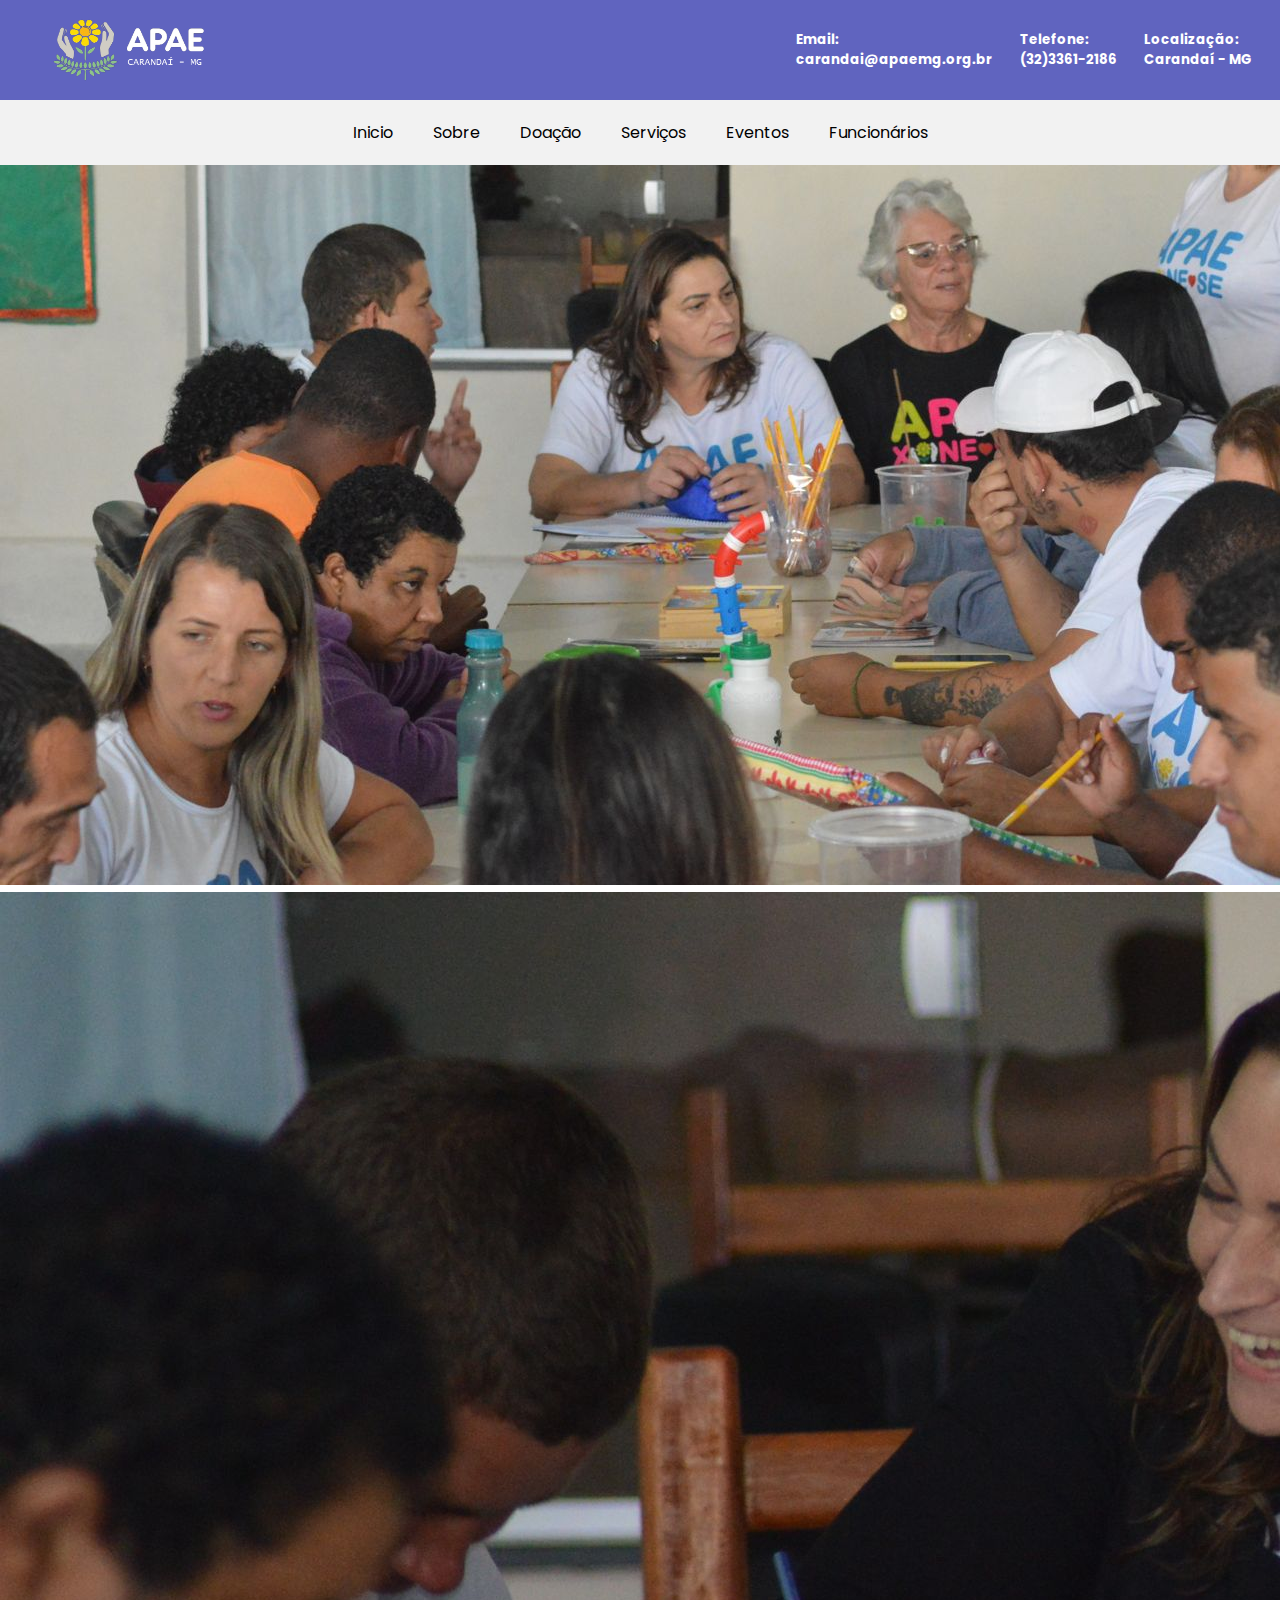
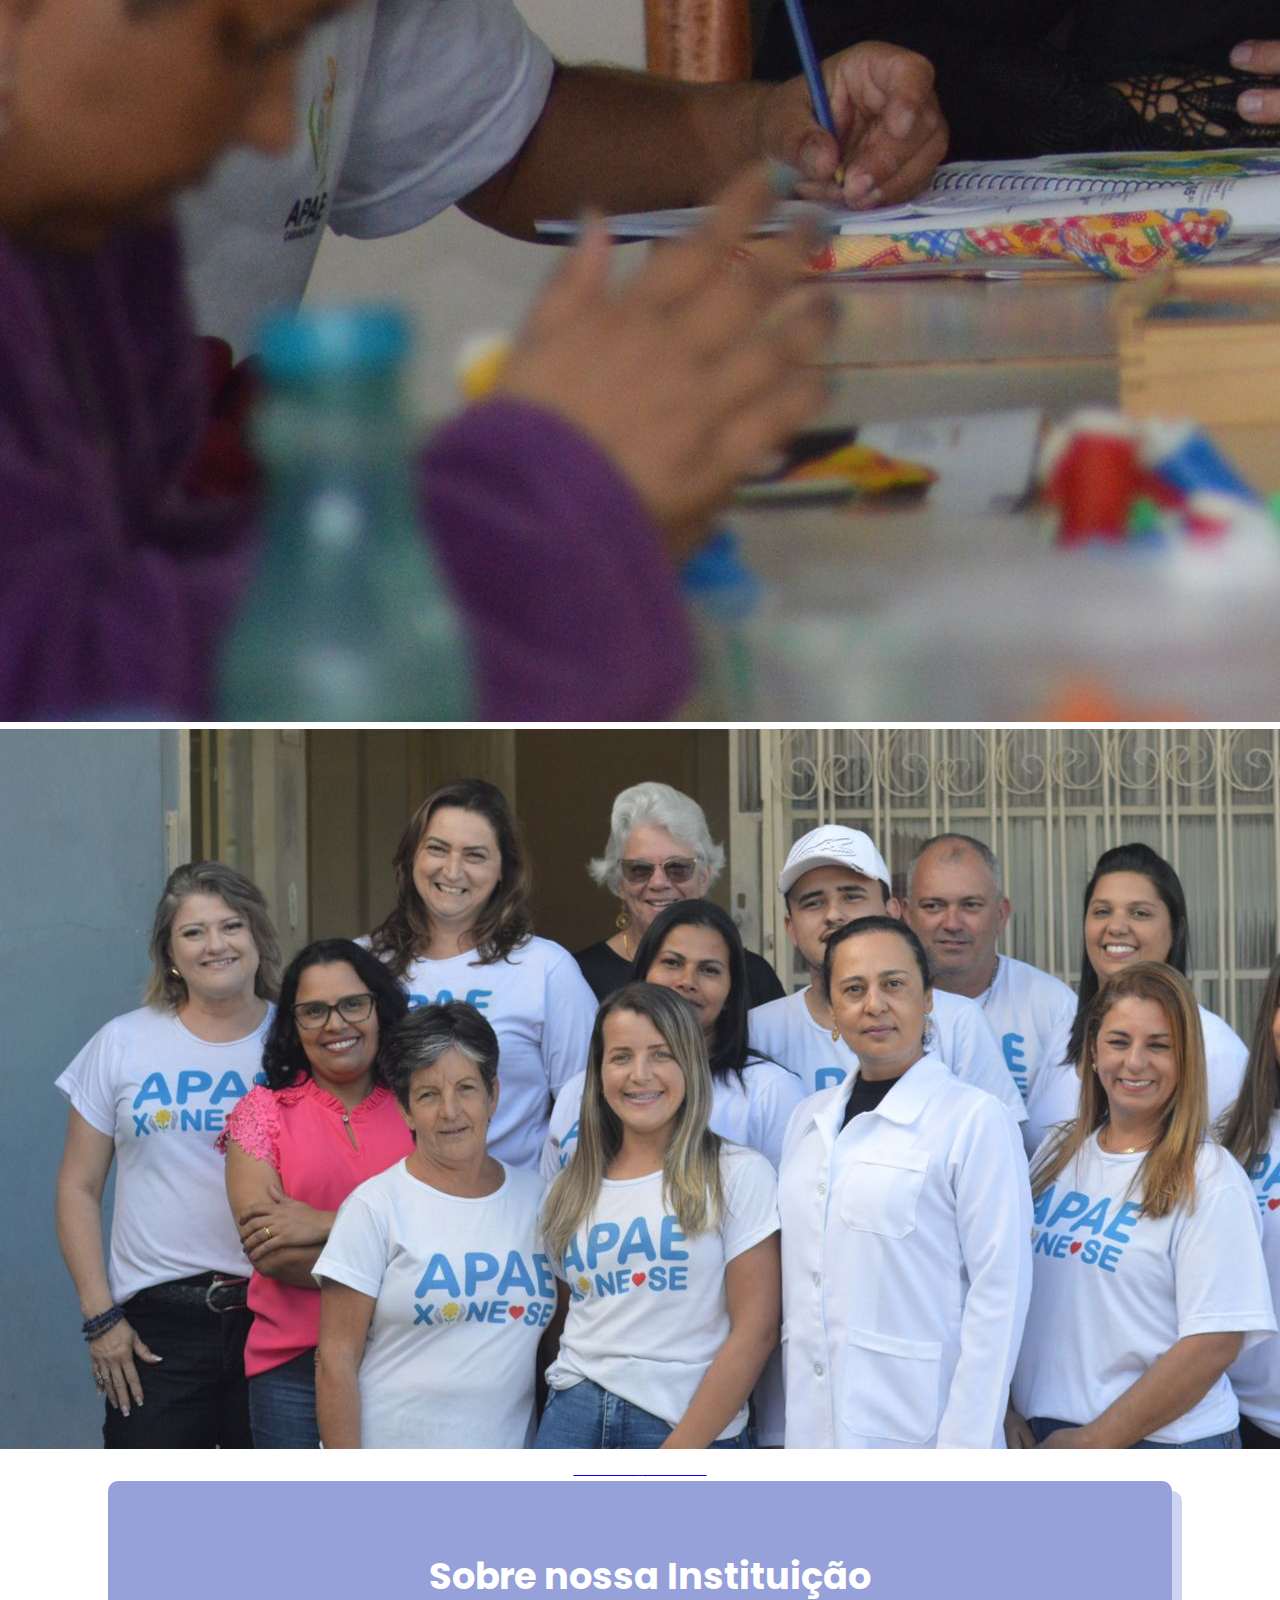
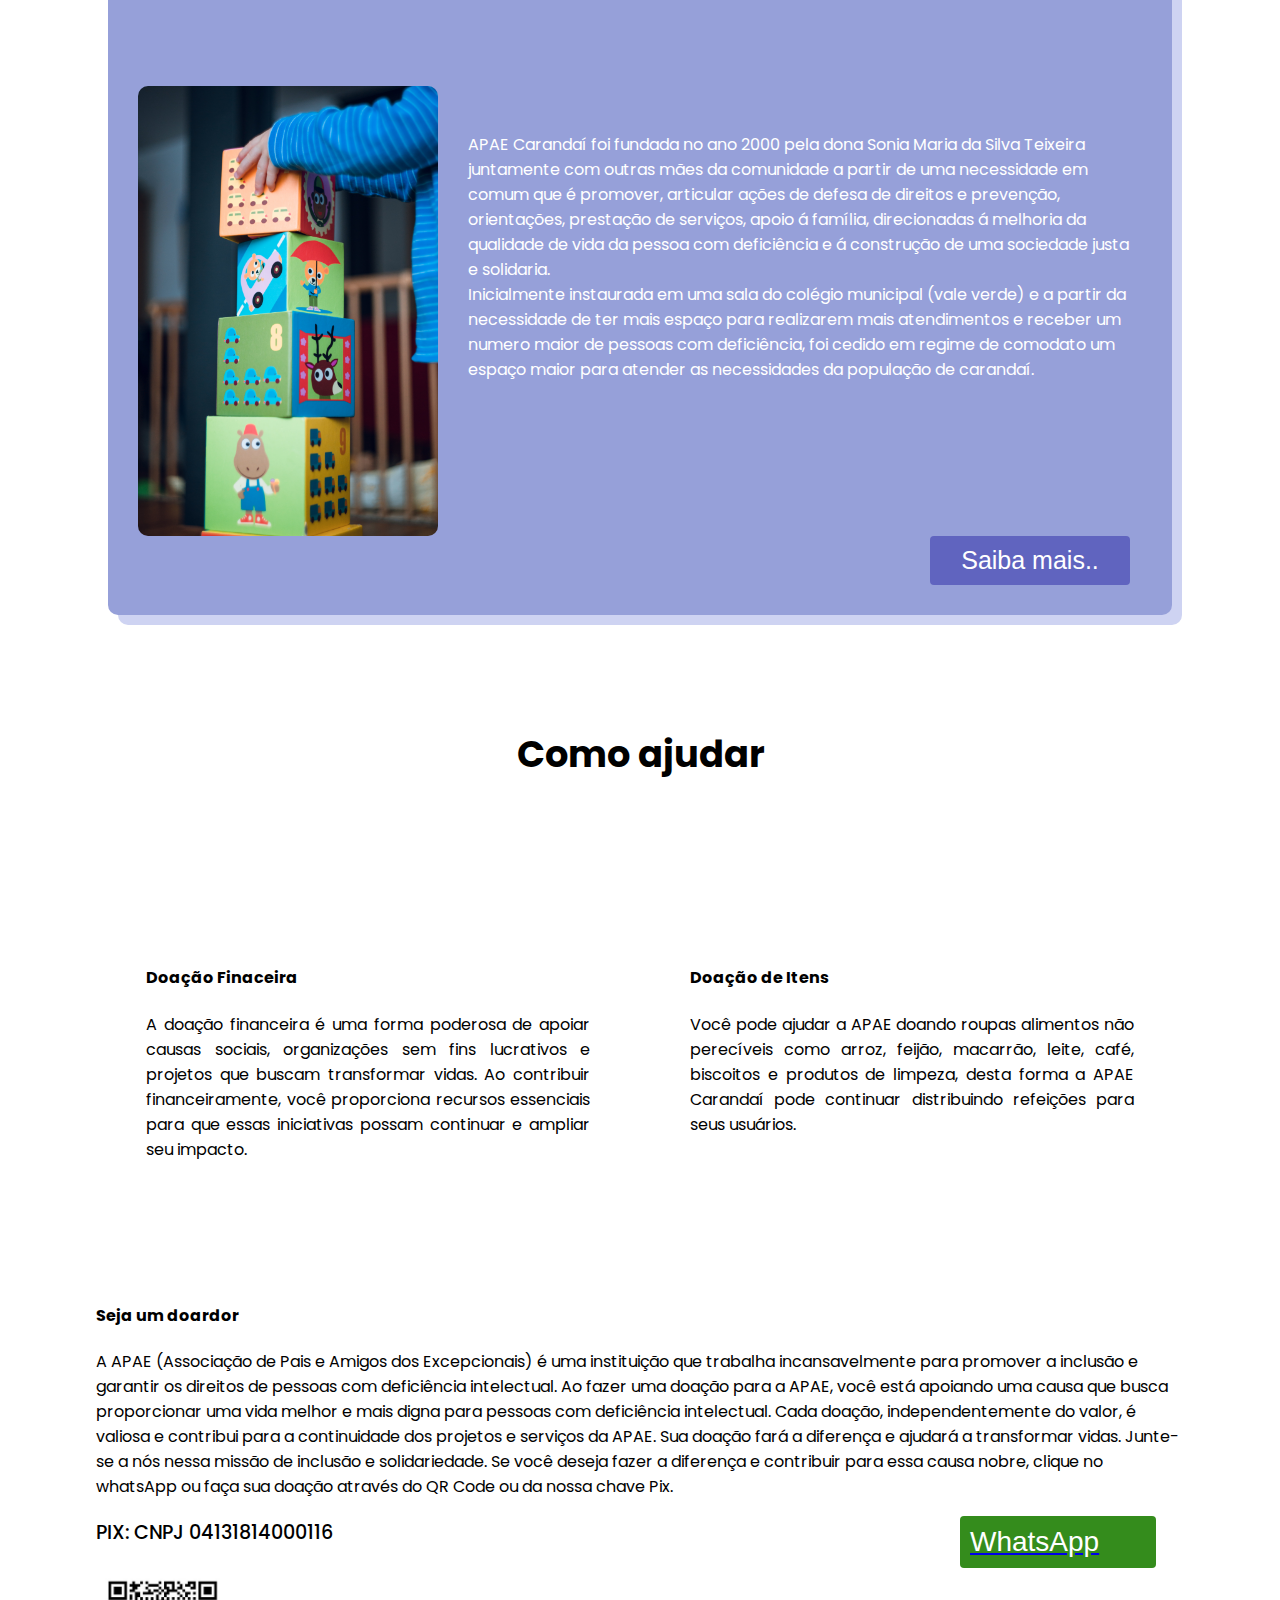
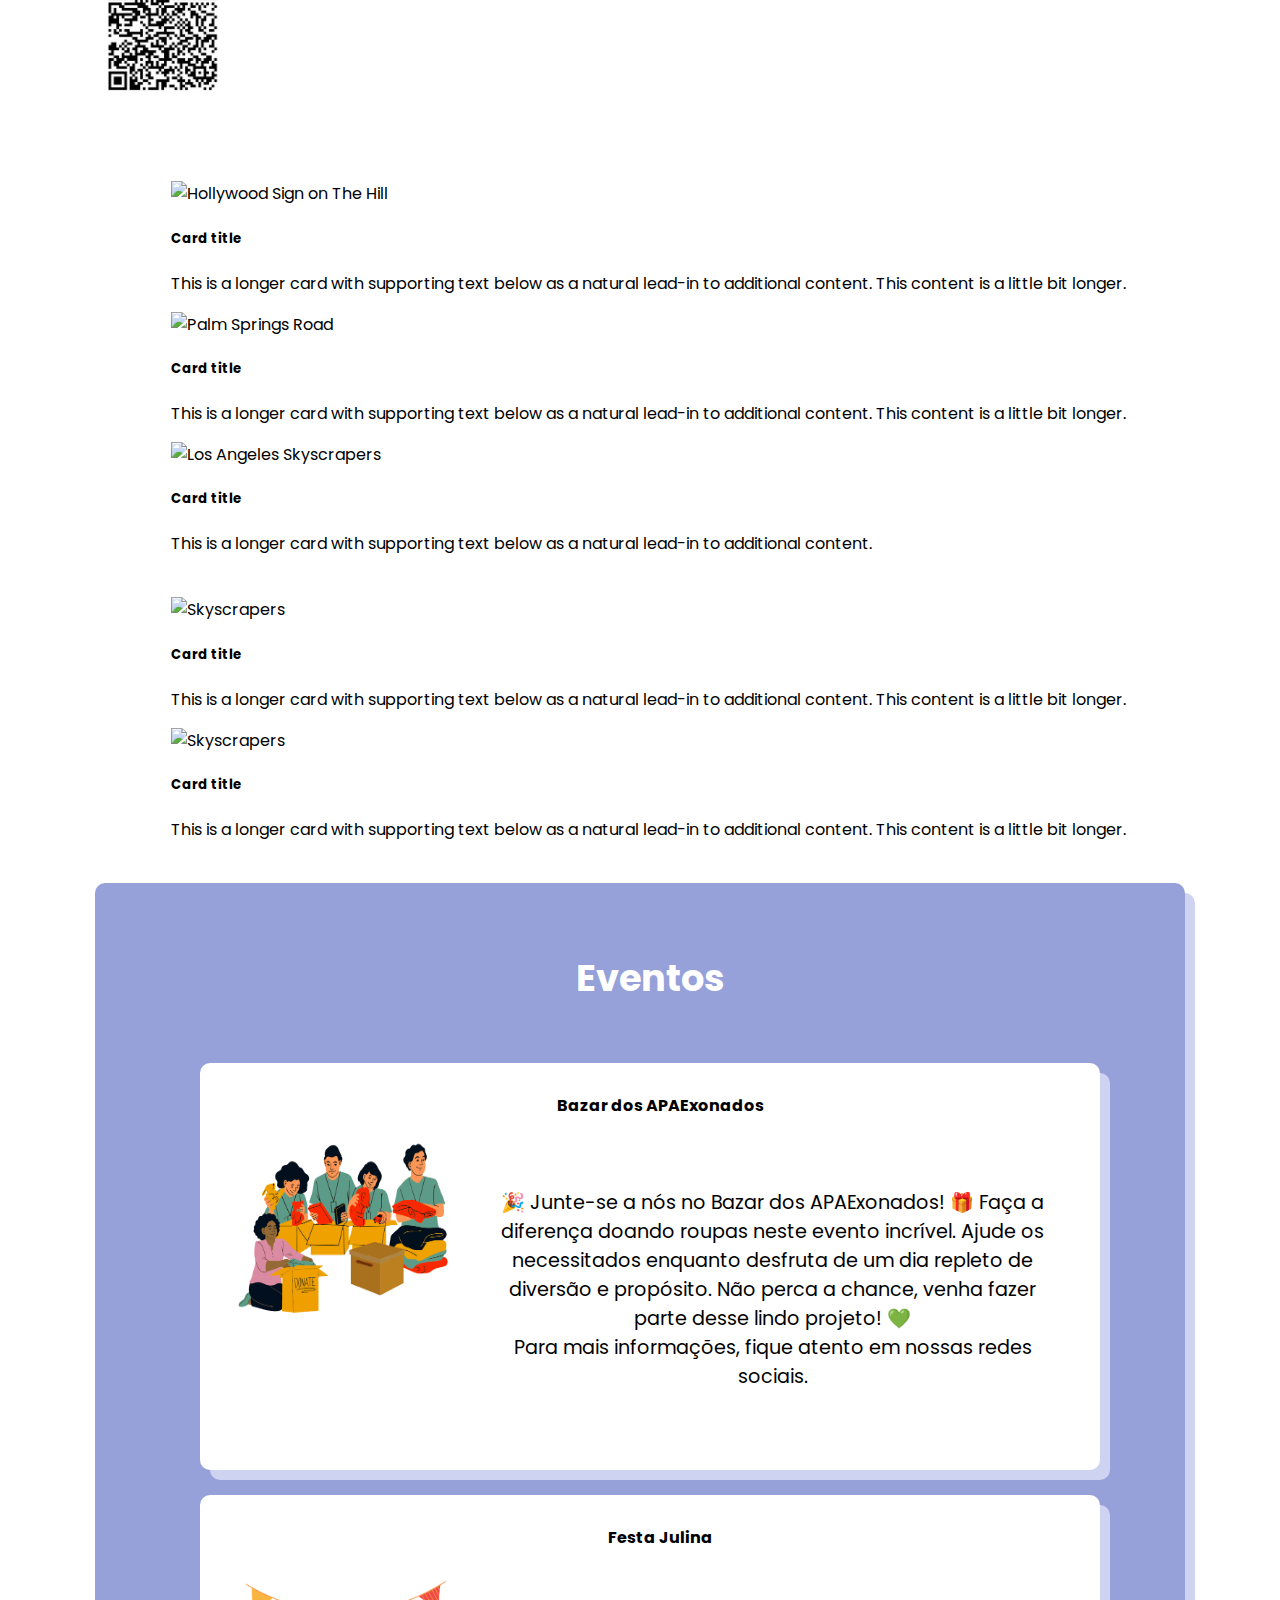
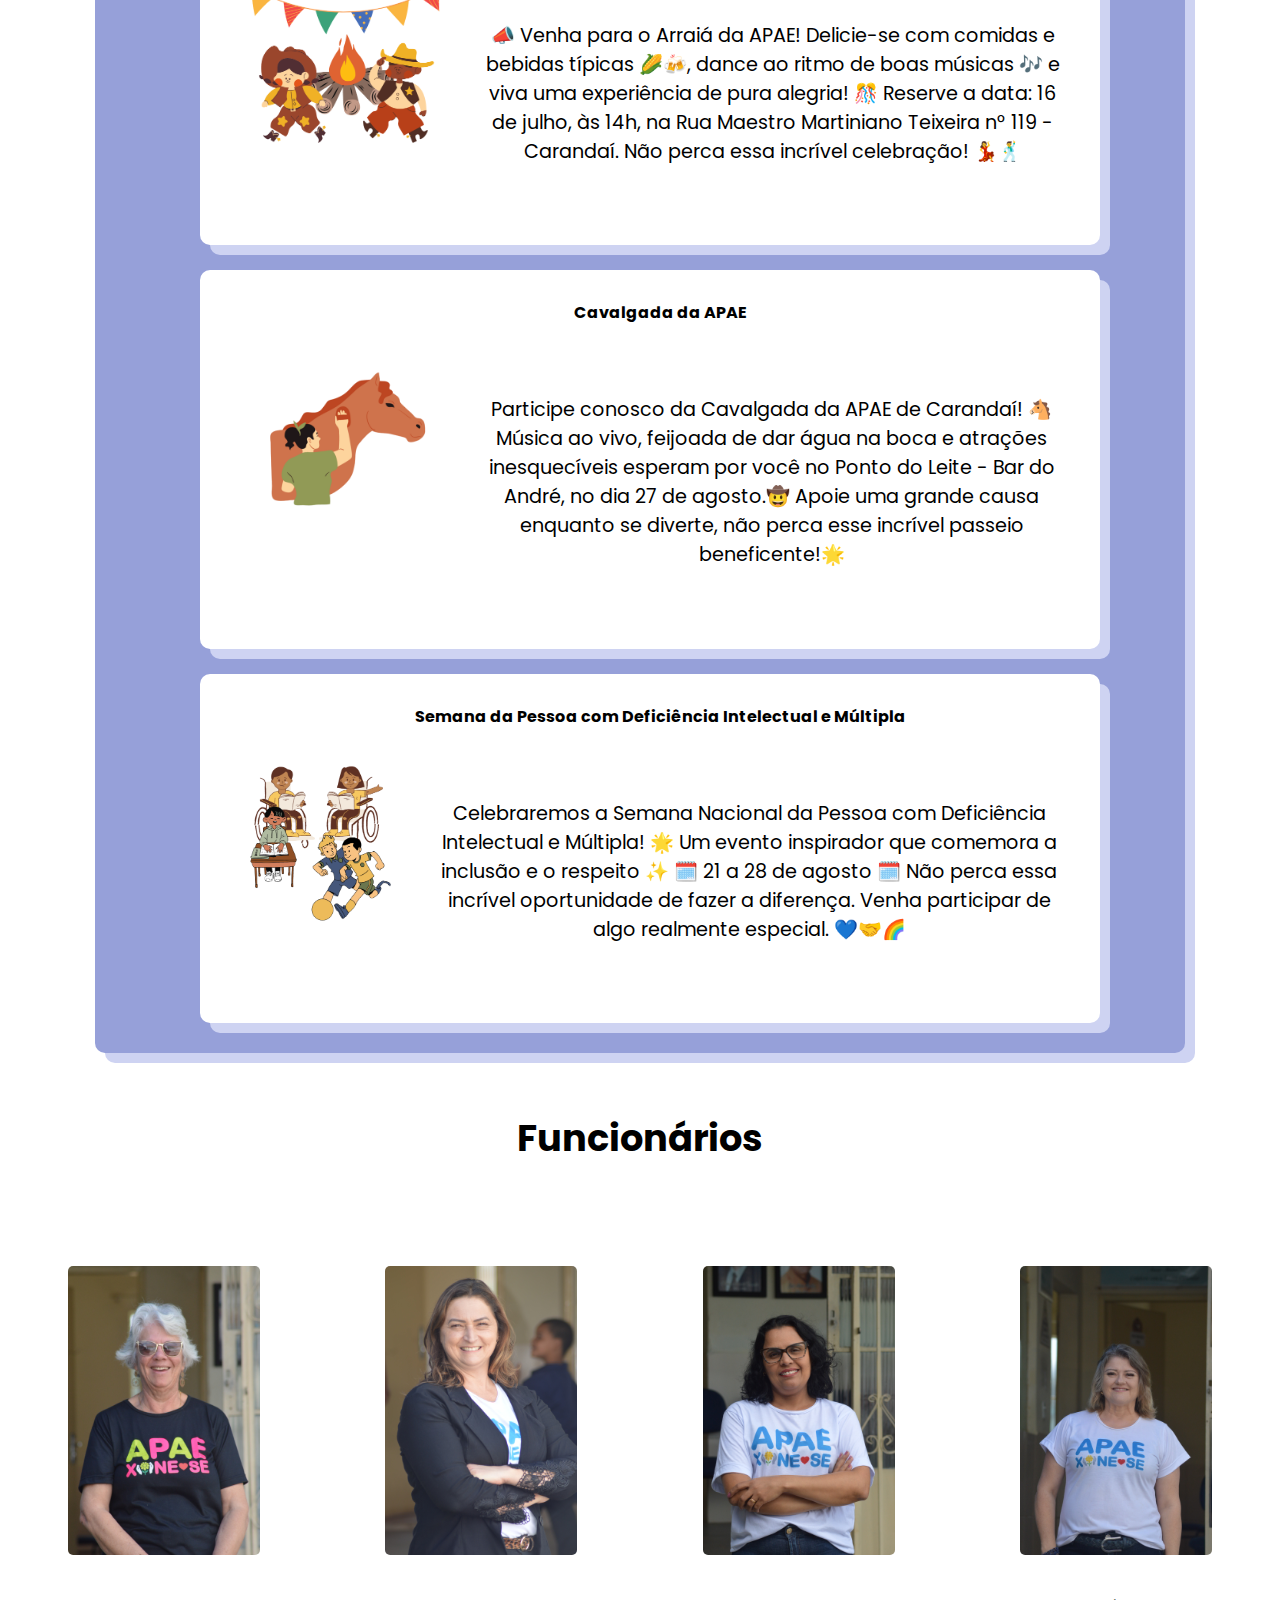
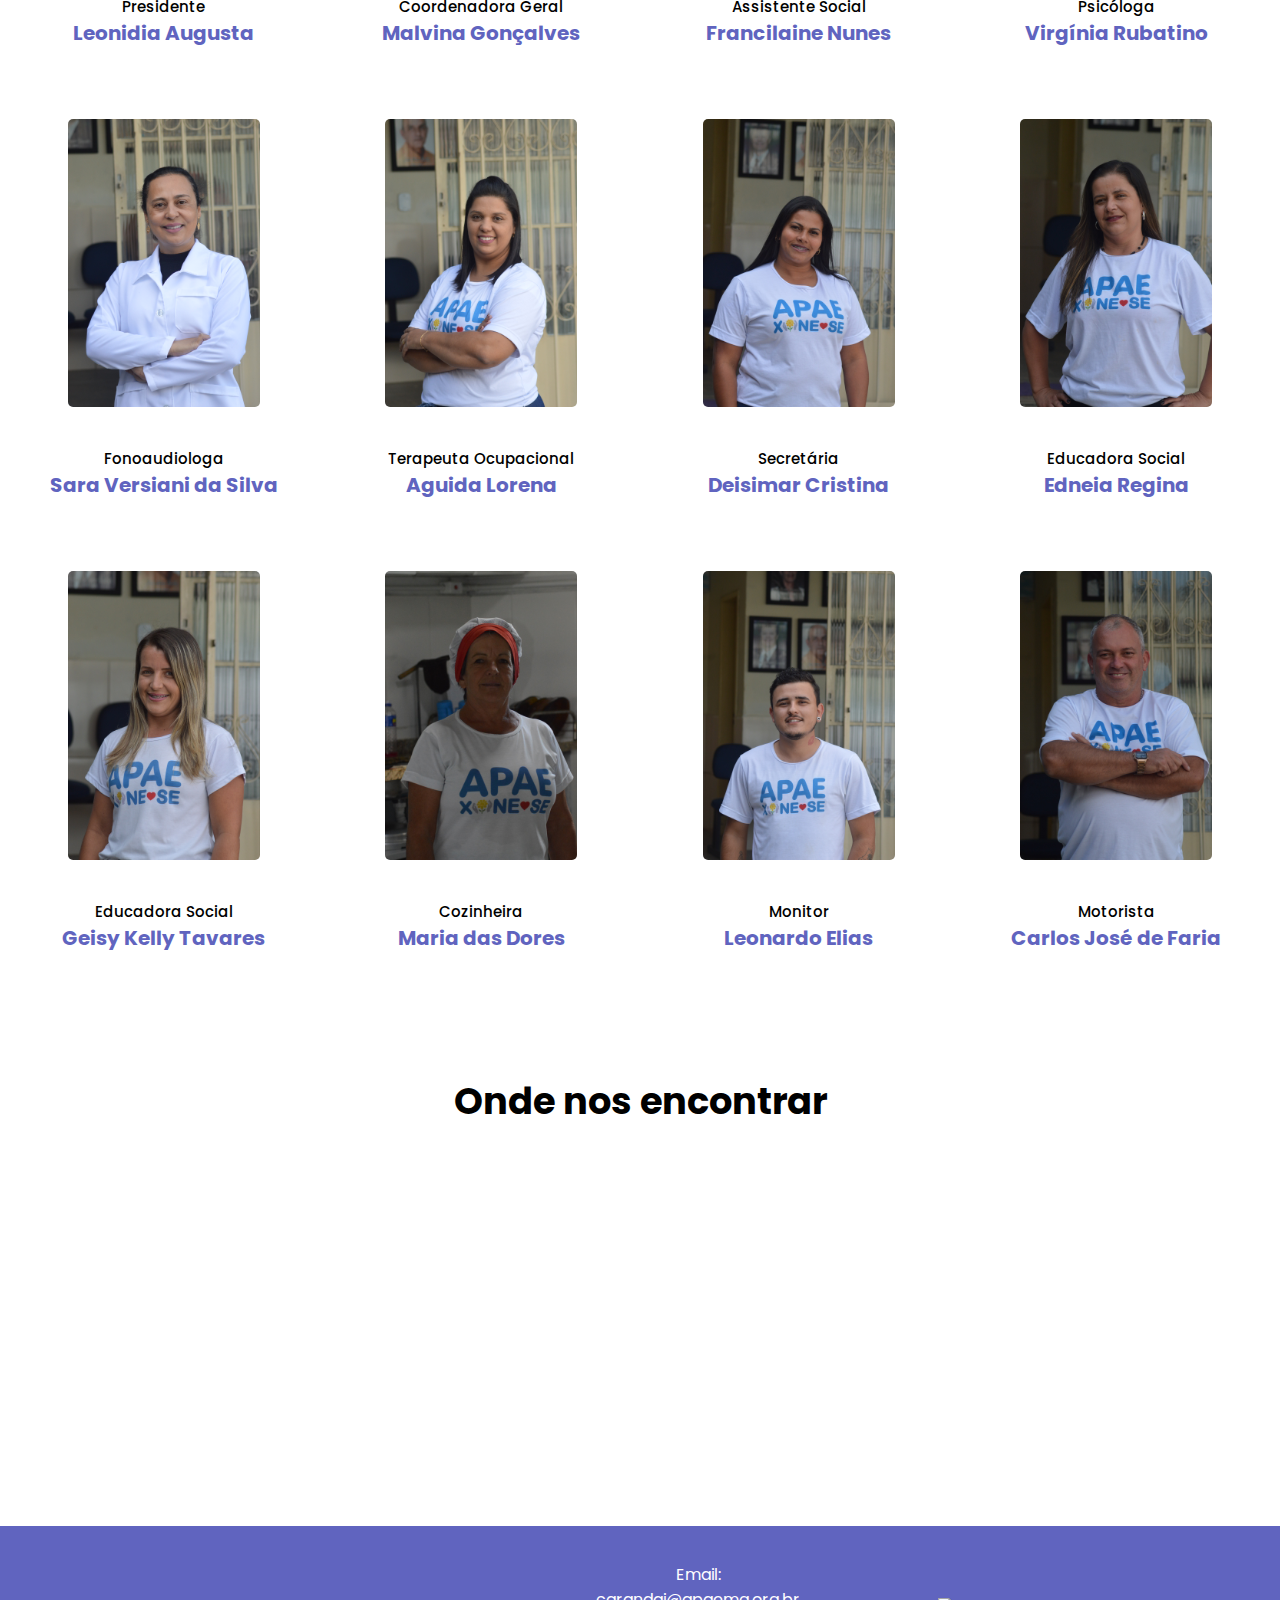
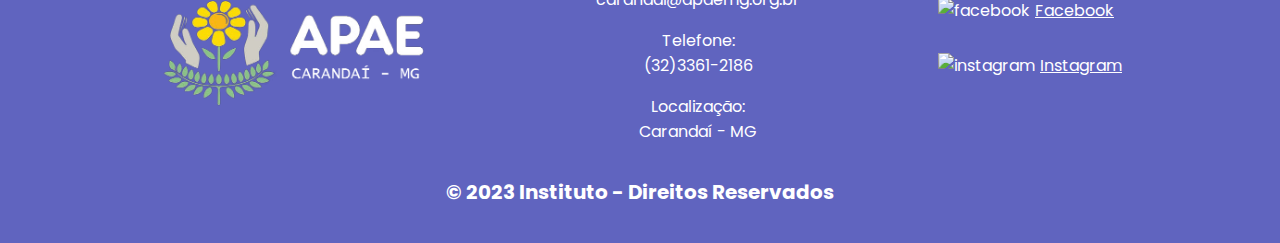
==== index.html @ 6f808bb6 "Corrigindo os erros" ====
<!DOCTYPE html>
<html lang="pt-br">
  <head>
    <link
      rel="shortcut icon"
      href="assets/APAEfavicon.ico"
      type="image/x-icon"
    />
    <title>Apae</title>
    <link
      rel="stylesheet"
      href="https://stackpath.bootstrapcdn.com/bootstrap/4.1.3/css/bootstrap.min.css"
      integrity="sha384-MCw98/SFnGE8fJT3GXwEOngsV7Zt27NXFoaoApmYm81iuXoPkFOJwJ8ERdknLPMO"
      crossorigin="anonymous"
    />
    <link
    rel="stylesheet"
    href="https://fonts.googleapis.com/css2?family=Material+Symbols+Outlined:opsz,wght,FILL,GRAD@48,400,0,0"
  />
    <style>
      @import url("https://fonts.googleapis.com/css2?family=Poppins:wght@400;500&display=swap");
    </style>

    <link rel="stylesheet" href="styles.css" />
    <meta charset="utf-8" />
  </head>

  <body>
    <nav class="cabecalho">
      <img id="logo_image" src="assets/Logo---Apae-Carandai.png" alt="logo" />

      <div id="forma_contato">
        <p>
          Email:<br />
          carandai@apaemg.org.br
        </p>
        <p>
          Telefone:<br />
          (32)3361-2186
        </p>
        <p>
          Localização:<br />
          Carandaí - MG
        </p>
      </div>
    </nav>



    <button class="button-mobile" onclick="toggleMenu()">
      <i class="material-symbols-outlined">menu</i>
      <span style="color: black; margin-left:20px;">Menu</span>
    </button>

    <nav class="menu-mobile" id="menu-mobile">
        <button class="button-close" onclick="toggleMenu()">
          <span>
            <i class="material-symbols-outlined">close</i>
          </span>
        </button>

        <a href="#logo_image"> <span class="mobile-text">Inicio</span> </a>
        <a href="#sobre_nos"> <span class="mobile-text">Sobre</span></a>
        <a href="#donations"> <span class="mobile-text">Doação</span></a>
        <a href="servicos.html"> <span class="mobile-text">Serviços</span></a>
        <a href="#events"><span class="mobile-text">Eventos</span></a>
        <a href="#funcionarios"><span class="mobile-text">Funcionarios</span></a>
      </nav>



    <nav class="menu_index">
      <a href="#logo_image"> Inicio </a>
      <a href="#sobre_nos"> Sobre </a>
      <a href="#donations"> Doação</a>
      <a href="servicos.html"> Serviços</a>
      <a href="#events"> Eventos</a>
      <a href="#funcionarios">Funcionários</a>
    </nav>


    <section class="galeria" id="galeria">
      <div
        id="carouselExampleFade"
        class="carousel slide carousel-fade"
        data-ride="carousel"
      >
        <div class="carousel-inner">
          <div class="carousel-item active">
            <img
              class="d-block w-100"
              src="assets/img1.jpg"
              alt="Primeiro Slide"
            />
          </div>
          <div class="carousel-item">
            <img
              class="d-block w-100"
              src="assets/img2.jpg"
              alt="Segundo Slide"
            />
          </div>
          <div class="carousel-item">
            <img
              class="d-block w-100"
              src="assets/img3.jpg"
              alt="Terceiro Slide"
            />
          </div>
        </div>
        <a
          class="carousel-control-prev"
          href="#carouselExampleFade"
          role="button"
          data-slide="prev"
        >
          <span class="carousel-control-prev-icon" aria-hidden="true"></span>
          <span class="sr-only">Anterior</span>
        </a>
        <a
          class="carousel-control-next"
          href="#carouselExampleFade"
          role="button"
          data-slide="next"
        >
          <span class="carousel-control-next-icon" aria-hidden="true"></span>
          <span class="sr-only">Próximo</span>
        </a>
      </div>
    </section>


        <div class="sobreNos" id="sobre_nos">
          <h3 style="text-align: center">Sobre nossa Instituição</h3>
          <br />

            <div class="divimg">
            <img src="assets/img4.jpg" class="imgsizeSN" style="vertical-align: middle;"/>
            <p class="textsizeSN" >
              APAE Carandaí foi fundada no ano 2000 pela dona Sonia Maria da
              Silva Teixeira juntamente com outras mães da comunidade a partir
              de uma necessidade em comum que é promover, articular ações de
              defesa de direitos e prevenção, orientações, prestação de
              serviços, apoio á família, direcionadas á melhoria da qualidade de
              vida da pessoa com deficiência e á construção de uma sociedade
              justa e solidaria.
              <br />
              Inicialmente instaurada em uma sala do colégio municipal (vale
              verde) e a partir da necessidade de ter mais espaço para
              realizarem mais atendimentos e receber um numero maior de pessoas
              com deficiência, foi cedido em regime de comodato um espaço maior
              para atender as necessidades da população de carandaí.
            </p>
            </div>
            <div style="display: flex; justify-content: flex-end; margin-right:2em ;">
              <button class="buttonSaibaMais">
                <a href="servicos.html"> <span>Saiba mais..</span> </a>
              </button>
            </div>
        </div>
      </div>
      <br />
      <!-- Doações -->
      <section id="donations">
        <h3 id="formatacao_h3">Como ajudar</h3>

        <section class="comoajudarP">
          <article class="doa_produto">
            <h4>Doação Finaceira</h4>
            <p class="paragr_doacao">
              A doação financeira é uma forma poderosa de apoiar causas sociais,
              organizações sem fins lucrativos e projetos que buscam transformar
              vidas. Ao contribuir financeiramente, você proporciona recursos
              essenciais para que essas iniciativas possam continuar e ampliar
              seu impacto.
            </p>
          </article>

          <article class="doa_produto">
            <h4>Doação de Itens</h4>
            <p class="paragr_doacao">
              Você pode ajudar a APAE doando roupas alimentos não perecíveis
              como arroz, feijão, macarrão, leite, café, biscoitos e produtos de
              limpeza, desta forma a APAE Carandaí pode continuar distribuindo
              refeições para seus usuários.
            </p>
          </article>
        </section>
        <article id="seja_um_doador">
          <h4 id="formatacao_h4">Seja um doardor</h4>
          <p class="paragr_doacao">
            A APAE (Associação de Pais e Amigos dos Excepcionais) é uma
            instituição que trabalha incansavelmente para promover a inclusão e
            garantir os direitos de pessoas com deficiência intelectual. Ao
            fazer uma doação para a APAE, você está apoiando uma causa que busca
            proporcionar uma vida melhor e mais digna para pessoas com
            deficiência intelectual. Cada doação, independentemente do valor, é
            valiosa e contribui para a continuidade dos projetos e serviços da
            APAE. Sua doação fará a diferença e ajudará a transformar vidas.
            Junte-se a nós nessa missão de inclusão e solidariedade. Se você
            deseja fazer a diferença e contribuir para essa causa nobre, clique
            no whatsApp ou faça sua doação através do QR Code ou da nossa chave
            Pix.
          </p>
          <p style="font-weight: 500; font-size: 1.2em">
            PIX: CNPJ 04131814000116
          </p>
          <section class="section_flex">
            <div class="imgAjudar">
              <img src="assets/pix.jpeg" />
            </div>
            <div>
              <a href="https://wa.me/5532999184309/">
                <button class="button" style="vertical-align: middle">
                  <span>WhatsApp </span>
                </button></a
              >
            </div>
          </section>
        </article>
        <br />
      </section>
      <br />

      <!-- Fim doações -->

        <div class="row row-cols-1 row-cols-md-3 g-4" id="profissõesContainer">
        <div class="col">
          <div class="card h-100">
            <img src="https://mdbcdn.b-cdn.net/img/new/standard/city/041.webp" class="card-img-top" alt="Hollywood Sign on The Hill"/>
            <div class="card-body">
              <h5 class="card-title">Card title</h5>
              <p class="card-text">
                This is a longer card with supporting text below as a natural lead-in to
                additional content. This content is a little bit longer.
              </p>
            </div>
          </div>
        </div>
        <div class="col">
          <div class="card h-100">
            <img src="https://mdbcdn.b-cdn.net/img/new/standard/city/042.webp" class="card-img-top" alt="Palm Springs Road"/>
            <div class="card-body">
              <h5 class="card-title">Card title</h5>
              <p class="card-text">
                This is a longer card with supporting text below as a natural lead-in to
                additional content. This content is a little bit longer.
              </p>
            </div>
          </div>
        </div>
        <div class="col">
          <div class="card h-100">
            <img src="https://mdbcdn.b-cdn.net/img/new/standard/city/043.webp" class="card-img-top" alt="Los Angeles Skyscrapers"/>
            <div class="card-body">
              <h5 class="card-title">Card title</h5>
              <p class="card-text">This is a longer card with supporting text below as a natural lead-in to additional content.</p>
            </div>
          </div>
        </div>
        </div>
        <br>
        <div class="row row-cols-1 row-cols-md-3 g-4" id="profissõesContainer">
        <div class="col">
          <div class="card h-100">
            <img src="https://mdbcdn.b-cdn.net/img/new/standard/city/044.webp" class="card-img-top" alt="Skyscrapers"/>
            <div class="card-body">
              <h5 class="card-title">Card title</h5>
              <p class="card-text">
                This is a longer card with supporting text below as a natural lead-in to
                additional content. This content is a little bit longer.
              </p>
            </div>
          </div>
        </div>
        <div class="col">
          <div class="card h-100">
            <img src="https://mdbcdn.b-cdn.net/img/new/standard/city/044.webp" class="card-img-top" alt="Skyscrapers"/>
            <div class="card-body">
              <h5 class="card-title">Card title</h5>
              <p class="card-text">
                This is a longer card with supporting text below as a natural lead-in to
                additional content. This content is a little bit longer.
              </p>
            </div>
          </div>
        </div>
      </div>

      <br>
      <!--início Eventos-->
      <div class="eventos" id="events">
        <h3 style="text-align: center">Eventos</h3>
        <div class="eventospartes">
          <h4 id="formatacao_h4">Bazar dos APAExonados</h4>
          <div class="contentEvento3">
            <img src="assets/Bazar dos APAExonados.png" class="imgsizeEv" />
            <p class="textsizeEvento3">
              🎉 Junte-se a nós no Bazar dos APAExonados! 🎁
              Faça a diferença doando roupas neste evento incrível. Ajude os necessitados
              enquanto desfruta de um dia repleto de diversão e propósito. Não perca a chance, venha fazer
              parte desse lindo projeto! 💚 <br>
              Para mais informações, fique atento em nossas redes sociais.
            </p>
          </div>
        </div>
      </br>
        <div class="eventospartes">
          <h4 id="formatacao_h4">Festa Julina</h4>
          <div class="contentEvento1">
            <img src="assets/festa junina.png" class="imgsizeEv" />
            <p class="textsizeEvento1">
              📣 Venha para o Arraiá da APAE!
              Delicie-se com comidas e bebidas típicas 🌽🍻, dance ao ritmo de boas músicas 🎶
              e viva uma experiência de pura alegria! 🎊
              Reserve a data: 16 de julho, às 14h, na Rua Maestro Martiniano Teixeira n° 119 - Carandaí.
              Não perca essa incrível celebração! 💃🕺
            </p>
          </div>
        </div>
        <br />
        <div class="eventospartes">
          <h4 id="formatacao_h4">Cavalgada da APAE</h4>
          <div class="contentEvento2">
            <img src="assets/cavalgada.png" class="imgsizeEv" />
            <p class="textsizeEvento2">Participe conosco da Cavalgada da APAE de Carandaí! 🐴
              Música ao vivo, feijoada de dar água na boca e atrações inesquecíveis esperam por
              você no Ponto do Leite - Bar do André, no dia 27 de agosto.🤠
              Apoie uma grande causa enquanto se diverte, não perca esse incrível passeio beneficente!🌟</p>
          </div>
        </div>
        <br />
        <div class="eventospartes">
          <h4 id="formatacao_h4">Semana da Pessoa com Deficiência Intelectual e Múltipla</h4>
          <div class="contentEvento3">
            <img
              src="assets/semana da pessoa com deficiencia.png"
              class="imgsizeEv"
            />
            <p class="textsizeEvento3">
              Celebraremos a Semana Nacional da Pessoa com Deficiência Intelectual e Múltipla! 🌟
              Um evento inspirador que comemora a inclusão e o respeito ✨
              🗓️ 21 a 28 de agosto 🗓️
              Não perca essa incrível oportunidade de fazer a diferença.
              Venha participar de algo realmente especial. 💙🤝🌈
            </p>
          </div>
        </div>
      </div>
      <!--Fim Eventos-->

      <div class="funcionarios" id="funcionarios">
        <h3 style="text-align: center">Funcionários</h3>
        <div class="grid-container">
          <div class="grid-item">
            <img src="assets/funcionarios/leonidia.JPG" class="imgfunc" />
            <div>
              <p class="oficioFuncionarios">Presidente</p>
              <p class="nomeFuniconarios"><b>Leonidia Augusta</b></p>
            </div>
          </div>
          <div class="grid-item">
            <img src="assets/funcionarios/malvina.JPG" class="imgfunc" />
            <div>
              <p class="oficioFuncionarios">Coordenadora Geral</p>
              <p class="nomeFuniconarios"><b>Malvina Gonçalves</b></p>
            </div>
          </div>
          <div class="grid-item">
            <img src="assets/funcionarios/francilaine.JPG" class="imgfunc" />
            <div>
              <p class="oficioFuncionarios">Assistente Social</p>
              <p class="nomeFuniconarios"><b>Francilaine Nunes</b></p>
            </div>
          </div>
          <div class="grid-item">
            <img src="assets/funcionarios/virginia.JPG" class="imgfunc" />
            <div>
              <p class="oficioFuncionarios">Psicóloga</p>
              <p class="nomeFuniconarios"><b>Virgínia Rubatino</b></p>
            </div>
          </div>
          <div class="grid-item">
            <img src="assets/funcionarios/sara.JPG" class="imgfunc" />
            <div>
              <p class="oficioFuncionarios">Fonoaudiologa</p>
              <p class="nomeFuniconarios"><b>Sara Versiani da Silva</b></p>
            </div>
          </div>

          <div class="grid-item">
            <img src="assets/funcionarios/aguida.JPG" class="imgfunc" />
            <div>
              <p class="oficioFuncionarios">Terapeuta Ocupacional</p>
              <p class="nomeFuniconarios"><b>Aguida Lorena</b></p>
            </div>
          </div>
          <div class="grid-item">
            <img src="assets/funcionarios/deisimar.JPG" class="imgfunc" />
            <div>
              <p class="oficioFuncionarios">Secretária</p>
              <p class="nomeFuniconarios"><b>Deisimar Cristina</b></p>
            </div>
          </div>
          <div class="grid-item">
            <img src="assets/funcionarios/edneia.JPG" class="imgfunc" />
            <div>
              <p class="oficioFuncionarios">Educadora Social</p>
              <p class="nomeFuniconarios"><b>Edneia Regina</b></p>
            </div>
          </div>
          <div class="grid-item">
            <img src="assets/funcionarios/geisy.JPG" class="imgfunc" />
            <div>
              <p class="oficioFuncionarios">Educadora Social</p>
              <p class="nomeFuniconarios"><b>Geisy Kelly Tavares</b></p>
            </div>
          </div>

          <div class="grid-item">
            <img src="assets/funcionarios/maria.JPG" class="imgfunc" />
            <div>
              <p class="oficioFuncionarios">Cozinheira</p>
              <p class="nomeFuniconarios"><b>Maria das Dores</b></p>
            </div>
          </div>
          <div class="grid-item">
            <img src="assets/funcionarios/leonardo.JPG" class="imgfunc" />
            <div>
              <p class="oficioFuncionarios">Monitor</p>
              <p class="nomeFuniconarios"><b>Leonardo Elias</b></p>
            </div>
          </div>
          <div class="grid-item">
            <img src="assets/funcionarios/carlos.JPG" class="imgfunc" />
            <div>
              <p class="oficioFuncionarios">Motorista</p>
              <p class="nomeFuniconarios"> <b>Carlos José de Faria</b></p>
            </div>
          </div>
        </div>
      </div>
      <br />
    </div>


      <h3 id="h1_location">Onde nos encontrar</h3>
      <iframe
        src="https://www.google.com/maps/embed?pb=!1m14!1m8!1m3!1d2634.6900470150963!2d-43.80709299138293!3d-20.95193696895895!3m2!1i1024!2i768!4f13.1!3m3!1m2!1s0xa181793cd7b425%3A0x4a3559f322aa8615!2sAssocia%C3%A7%C3%A3o%20de%20Pais%20e%20Amigos%20dos%20Excepcionais%20de%20Caranda%C3%AD%20-%20APAE!5e0!3m2!1spt-BR!2sbr!4v1686920932547!5m2!1spt-BR!2sbr"
        width="100%"
        height="350px"
        style="border: 0"
        allowfullscreen=""
        loading="lazy"
        referrerpolicy="no-referrer-when-downgrade"
      ></iframe>

    <footer>
      <div id="footer">
        <img
          src="assets/Logo---Apae-Carandai.png"
          alt="apaecarandai"
          width="300px"
          class="imgLogo"
        />

        <div id="forma_contato2">
          <p>
            Email:<br />
            carandai@apaemg.org.br
          </p>
          <p>
            Telefone:<br />
            (32)3361-2186
          </p>
          <p>
            Localização:<br />
            Carandaí - MG
          </p>
        </div>

        <div class="social_medias">
          <section class="redes">
            <img
              src="https://cdn-icons-png.flaticon.com/512/733/733547.png?w=740&t=st=1686882544~exp=1686883144~hmac=c0eb76d09423c9da1c90d57584a696aa4ff60faa862dee340553c939d4c33d6c"
              alt="facebook"
            />
            <a
              href="https://www.facebook.com/profile.php?id=100007034416415"
              style="color: white"
              >Facebook</a
            >
          </section>
          <section class="redes">
            <img
              src="https://cdn-icons-png.flaticon.com/512/174/174855.png?w=740&t=st=1686882600~exp=1686883200~hmac=9b4b0dde92a70118db531896e22fd361eed098865214485056dc99f92fcca51b"
              alt="instagram"
            />
            <a
              href="https://www.instagram.com/apae.carandai/"
              style="color: white"
              >Instagram</a
            >
          </section>
        </div>
      </div>

      <h2 id="copyright">© 2023 Instituto - Direitos Reservados</h2>
    </footer>
    <script src="script.js"></script>
    <script
    src="https://code.jquery.com/jquery-3.3.1.slim.min.js"
    integrity="sha384-q8i/X+965DzO0rT7abK41JStQIAqVgRVzpbzo5smXKp4YfRvH+8abtTE1Pi6jizo"
    crossorigin="anonymous"
  ></script>
  <script
    src="https://cdnjs.cloudflare.com/ajax/libs/popper.js/1.14.3/umd/popper.min.js"
    integrity="sha384-ZMP7rVo3mIykV+2+9J3UJ46jBk0WLaUAdn689aCwoqbBJiSnjAK/l8WvCWPIPm49"
    crossorigin="anonymous"
  ></script>
  <script
    src="https://stackpath.bootstrapcdn.com/bootstrap/4.1.3/js/bootstrap.min.js"
    integrity="sha384-ChfqqxuZUCnJSK3+MXmPNIyE6ZbWh2IMqE241rYiqJxyMiZ6OW/JmZQ5stwEULTy"
    crossorigin="anonymous"
  ></script>
  </body>
</html>
---- styles.css ----
/* Cores
 Color Theme Swatches in Hex
.fondo-de-flores-azules-y-moradas-1-hex { color: #6064BF; }
.fondo-de-flores-azules-y-moradas-2-hex { color: #6976BF; }
.fondo-de-flores-azules-y-moradas-3-hex { color: #96A0D9; }
.fondo-de-flores-azules-y-moradas-4-hex { color: #CED3F2; }
.fondo-de-flores-azules-y-moradas-5-hex { color: #F2F2F2; }
*/


body {
  font-family: 'Poppins', sans-serif;
  font-weight: 400;
    margin: 0;
    padding: 0;
    background-color: #fff;

  }


  html {
    scroll-behavior: smooth;
}
  /* Cabeçalho */

  .cabecalho {
    display: flex;
    width: 100%;
    justify-content: space-between;
    align-items: center;
    /* padding: 5px; */
    background-color: #6064BF;
  }

  .cabecalho p {
    margin: 0;
  }

  .menu_index a:hover{
    transition: 0.7s;
    background-color: #CED3F2;
    position: static;
  }

    /* Indice */

  .menu_index {
    background-color: #F2F2F2;
    display: flex;
    align-items: center;
    justify-content: center;
    position:sticky;
    top: 0;
    z-index: 9;
  }

  .menu_index a {
    padding: 20px;
    color: black;
    text-decoration: none;
    font-size: 1em;}


  #logo_image {height: 100px; padding-left: 50px;}

.imgAjudar img{
  width: 15vh;
  height: 15vh;
}
.imgAjudar{
  display: flex;
  justify-content: flex-end;

}
.section_flex{
  display: flex;
  justify-content: space-between;

}

  #forma_contato {
    display: flex;
    align-items: center;
    justify-content: space-evenly;
    width: 40%;
    font-weight: bold;
    font-size: 10pt;
    color: white;
  }

  /* Doação */

  #donations{
    background-color: #FFF;
    margin: auto;
    display: flex;
    flex-direction: column;
    border-radius: 10px;
    padding: 30px;
    width: 85%;
  }
  .img{
    width: 20em;
    height: 10em;
  }

  .comoajudarP{
    display: flex;
    justify-content: space-between;
    margin: 55px 0px 55px 0px;
  }
  .comoajudarP p{
    text-align: justify;
  }
  .doa_produto{
    width: 500px;
    margin: 50px;
  }

  .button_allpage{
    cursor: pointer;
    width: 100px;
    height: 60px;
    background-color: #fff;
    color: #000000;
    border-radius: 2%;
    margin-top: 100px;
    border: none;
    margin: 30px;
  }

  #formatacao_h3{
    text-align: center;
  }

  /* Fim doação */

  .main h2 {
    margin-top: 0;
  }

  .btn {
    display: inline-block;
    background-color: #333;
    color: #fff;
    padding: 10px 20px;
    text-decoration: none;
    margin-top: 20px;
  }
  .divimg{
    display: flex;
  }

  .mainimg{
    width: 100%;
    height: 581px;
  }
  .sobreNos{
    display: flex;
    flex-direction: column;
    width: 80%;
    margin: auto;
    background-color: #96A0D9;
    border-radius: 10px;
    padding: 10px 10px 30px 30px;
    box-shadow: 10px 10px #CED3F2;
    color: white;

  }
  span{
    color: #fff;
  }
  .buttonSaibaMais{
    border-radius: 4px;
    background-color: #6064BF;
    border: none;
    color: #FFFFFF;
    text-align: center;
    font-size: 25px;
    padding: 10px;
    width: 200px;
    transition: all 0.5s;
    cursor: pointer;
  }
  .imgsizeSN{
    width: 40vh;
    height: 50vh;
    border-radius: 10px;
  }
  .textsizeSN{
    padding: 30px;
  }
  h3{
    padding-top: 20px;
    padding-bottom: 20px;
    font-size: 2.3em;
  }

  .button {
    display: flex;
    border-radius: 4px;
    background-color: #348C1C;
    border: none;
    color: #FFFFFF;
    text-align: center;
    font-size: 28px;
    padding: 10px;
    width: 7em;
    transition: all 0.5s;
    cursor: pointer;
    margin: -50px 28px 0 0;

  }
  .buttonSaibaMais span {
    cursor: pointer;
    display: inline-block;
    position: relative;
    transition: 0.5s;
  }
  .buttonSaibaMais span:after {
    content: '\00bb';
    position: absolute;
    opacity: 0;
    top: 0;
    right: -20px;
    transition: 0.5s;
  }
  .buttonSaibaMais:hover span {
    padding-right: 25px;
  }

  .buttonSaibaMais:hover span:after {
    opacity: 1;
    right: 0;
  }

  .button span {
    cursor: pointer;
    display: inline-block;
    position: relative;
    transition: 0.5s;
  }

  .button span:after {
    content: '\00bb';
    position: absolute;
    opacity: 0;
    top: 0;
    right: -20px;
    transition: 0.5s;
  }

  .button:hover span {
    padding-right: 25px;
  }

  .button:hover span:after {
    opacity: 1;
    right: 0;
  }
  #profissõesContainer{
    width: 100%;
    padding: 0 137px 0 171px;
  }

  .eventos{
    text-align: center;
    display: flex;
    flex-direction: column;
    width: 82%;
    margin: auto;
    background-color: #96A0D9;
    border-radius: 10px;
    padding: 10px 10px 30px 30px;
    box-shadow: 10px 10px #CED3F2;
    color: white;
  }

  .contentEvento1{
    display: flex;
    padding: auto;
  }
.textsizeEvento1{
  font-size: 1.2em;
  padding: 30px;
}

.imgsizeEv{
  display: flex;
  width: 25vh;
  height: 20vh;
  border-radius: 10px;
}
.eventospartes{
  text-align: center;
    display: flex;
    flex-direction: column;
    width: 82%;
    margin: auto;
    background-color: white;
    border-radius: 10px;
    padding: 10px 10px 30px 30px;
    box-shadow: 10px 10px #CED3F2;
    color: black;
}
.contentEvento2{
  display: flex;
  padding: auto;
}

.textsizeEvento2{
  font-size: 1.2em;
  padding: 30px;
}

.contentEvento3{
  display: flex;
  padding: auto;
}

.textsizeEvento3{
  font-size: 1.2em;
  padding: 30px;
}
.grid-container {
  display: inline-grid;
  grid-template-columns: auto auto auto auto ;
  padding: 10px;
  gap: 10px;
}
.grid-item {
  border-color:#888383;
  margin:8px;
  align-items: center;
  display: flex;
  flex-direction: column;
  border-radius: 10px;
  border-width: 2px;
  padding: 5px 5px 0 5px;
  transition: 0.9s;
  background-color:#ffffff;
}
.grid-item:hover{
  transform: scale(1.1);
  color: white;
  background-color: #CED3F2;
}
.imgfunc{
width: 15vw;
border-radius: 5px;
margin: 20px;
}
.funcionarios{
  display: flex;
  flex-direction: column;
  width: 100%;
  margin: auto;
  border-radius: 10px;
}
.oficioFuncionarios{
  font-size: 15px;
  padding: 0 10px 0 10px;
  font-weight: 500;
  text-align: center;
  color: #000000;
  padding-top: 5px;
}
.nomeFuniconarios{
  font-size: 20px;
  text-align: center;
  margin-top: -15px;
  color: #6064BF;
}

#h1_location{
  text-align: center;
  margin-bottom: 20px;
}

footer {
  background-color: #6064BF;
  color: #fff;
  padding: 20px;
  text-align: center;
}

#footer {
  justify-content: space-evenly;
  align-items: center;
  display: flex;
}


.redes {
  display: flex;
  height: 5vh;
  margin-bottom: 10px;
}

.redes img {
  margin-right: 5px;
}

#copyright {
  font-size: 20px;
  display: block;
}

#footer_img {
  height: 20vh;
}

.galeria {
  text-align: center;
  width: 100%;


}

.servicos{
  text-align: justify;
    padding: 30px;
    background-color: #96A0D9;
    border-radius: 10px;
    justify-content: center;
    box-shadow: 10px 10px #CED3F2;
    color: white;
    display: flex;
    flex-direction: column;
    width: 100%;
}
/* Ajustando o nav */

.button-mobile {
  display: none;
  align-self: flex-start;
  align-items: center;
  margin: 16px;
  background:transparent;
  border: 0;
}

.menu-mobile{
  display: none;
}
.menu-mobile-active span{
  padding: 20px;
}
.menu-mobile-active{
  width: 40vw;
  height: 100vh;
  background-color:#000000;
  z-index: 99;
  position: fixed;
  top: 0;
  left: 0;
  display: flex;
  flex-direction: column;
  align-items: start;
  justify-content: center;
  overflow: hidden;
}
.menu-mobile-active button{
  background:transparent;
  border: 0;
  color:inherit;
  margin-bottom: 16px;
}
.menu-mobile-active button > span{
  display: inline-flex;
  align-items: center;
}
.mobile-text{
  font-size: 22px;
  margin-left: 8px;
}
@media (max-width: 969px) {
  .imgsizeSN{
    display: none;
  }
}
@media (max-width: 1131px) {
 #forma_contato,.imgLogo{
  display: none;
 }
}

@media (max-width:827px) {
  .menu_index{
    display:none;
  }
 .button-mobile{
  display: flex;
 }
}
.button-mobile span{
  font-size: 18px;
}
.nutton-close span i {
  font-size: 40px;
}
@media (max-width: 1091px) {
  .imgsizeEv{
   display: none;
  }
 }
 #formatacao_h4{
  margin-top: 20px;
 }
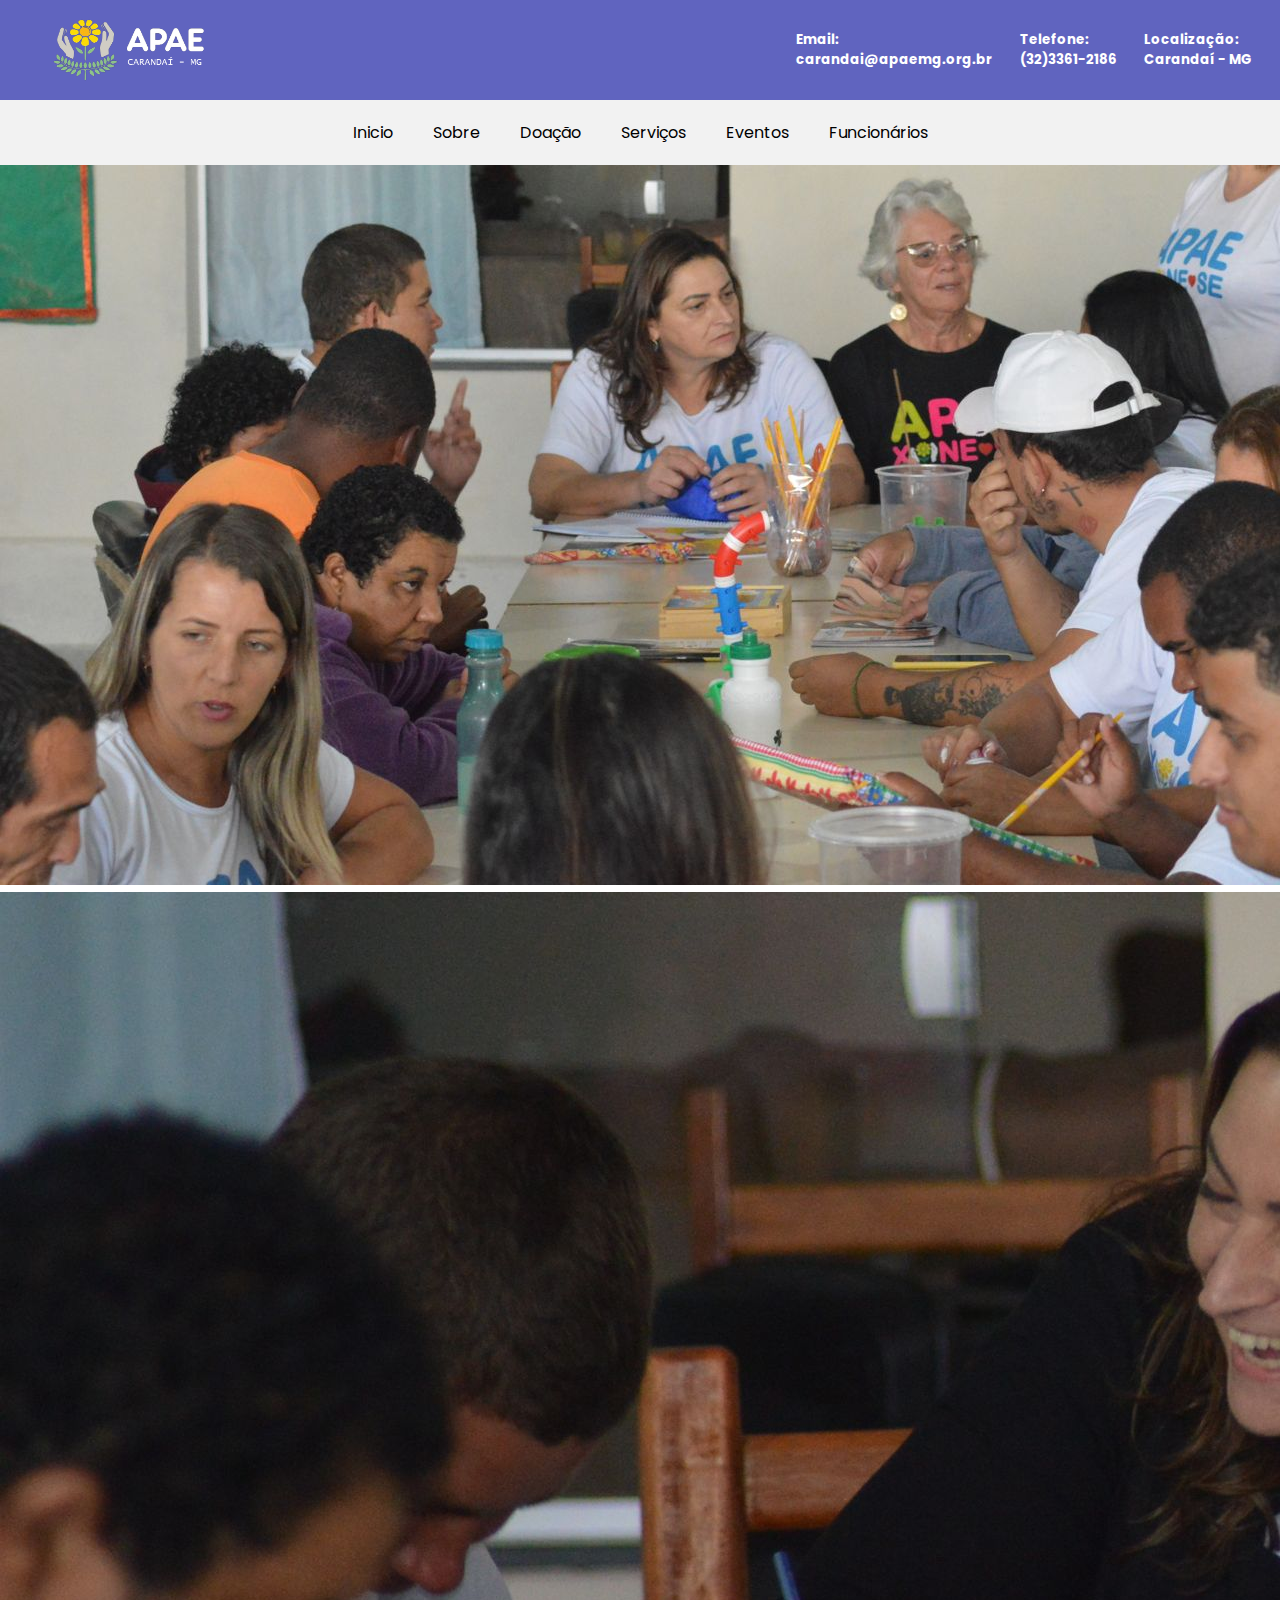
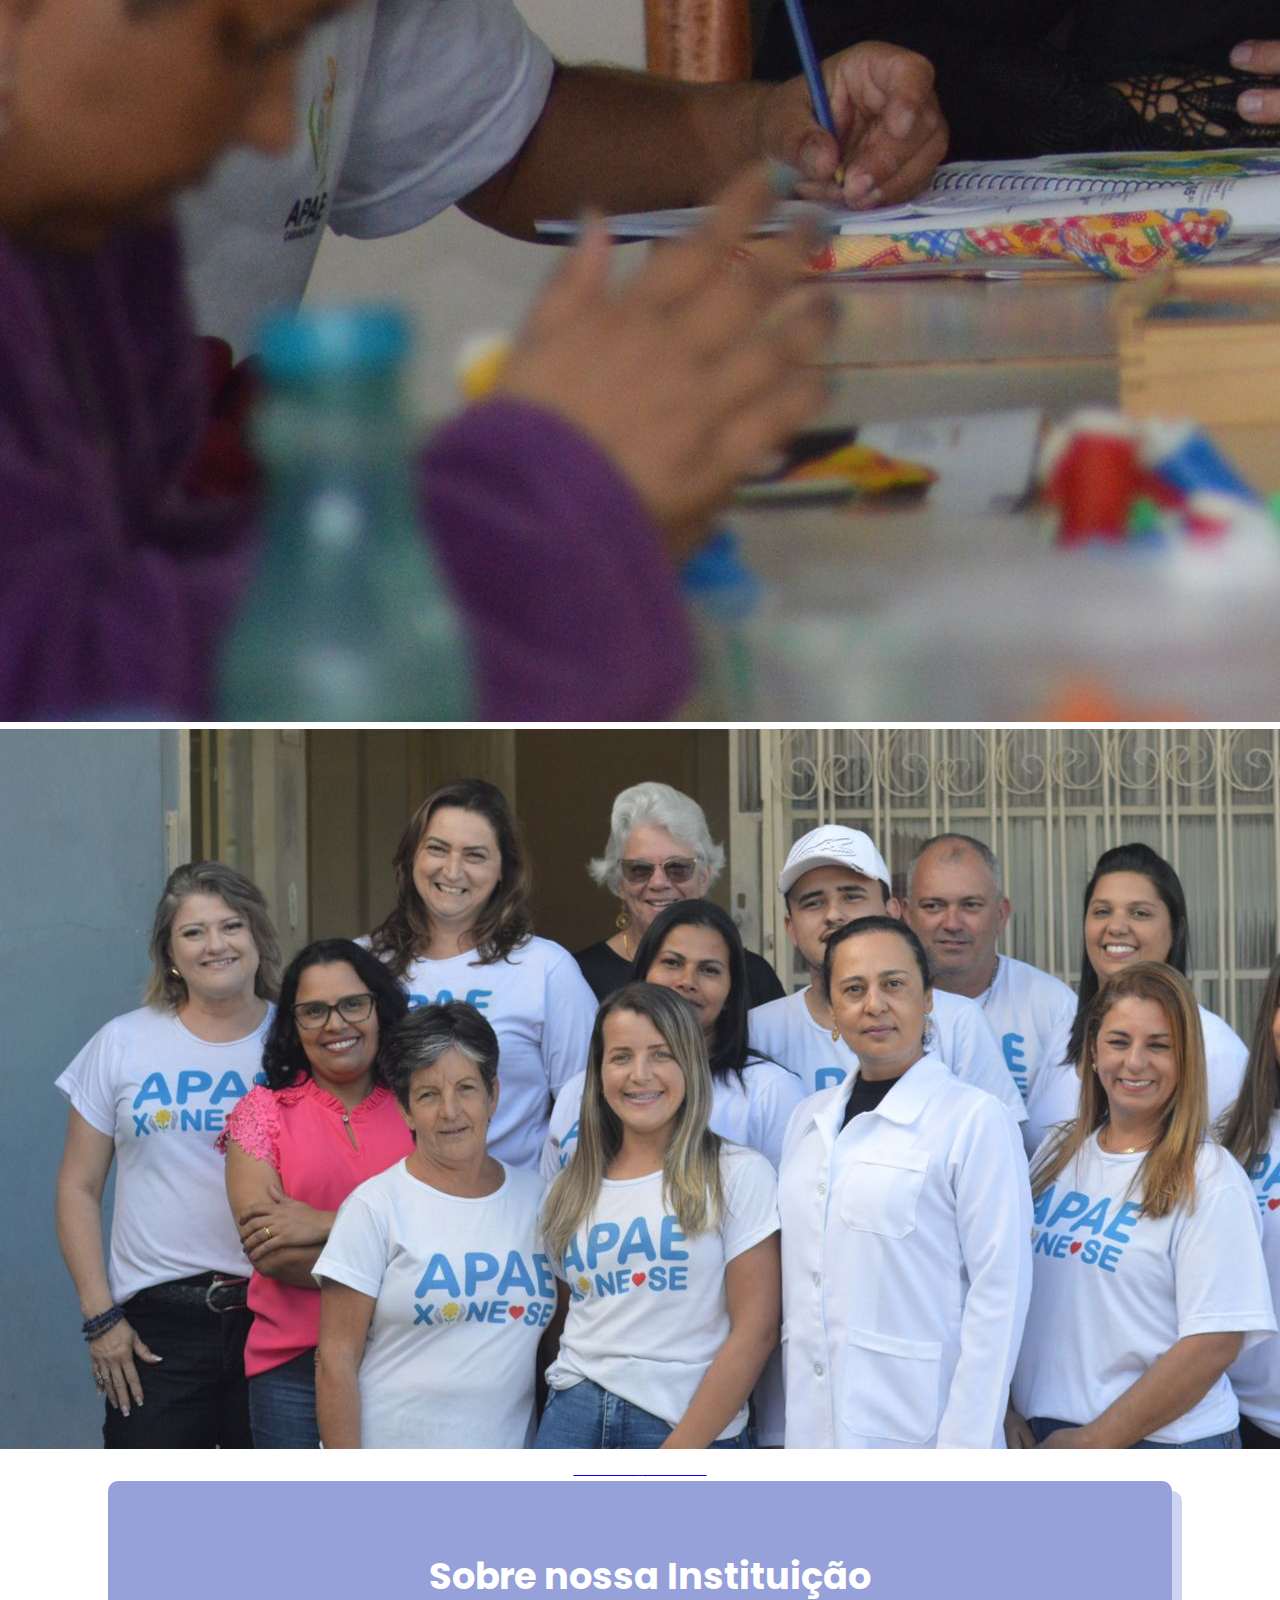
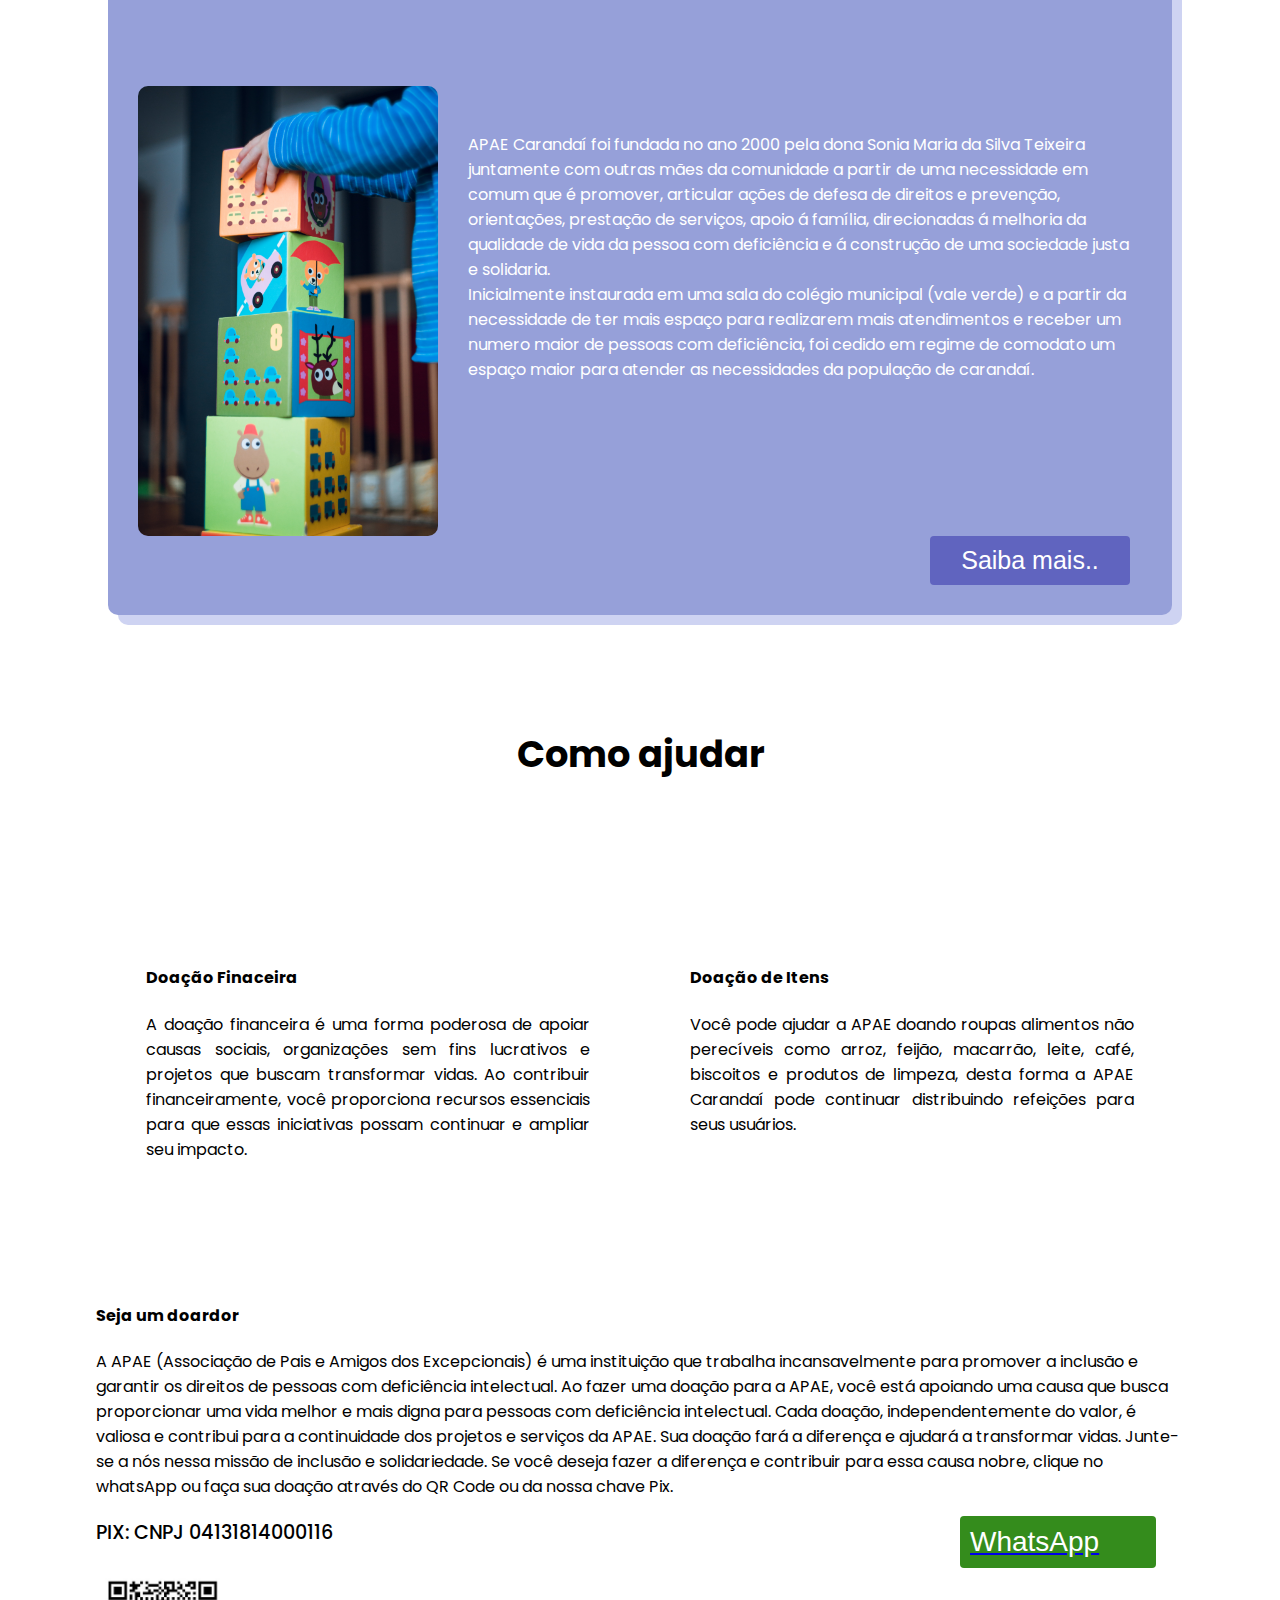
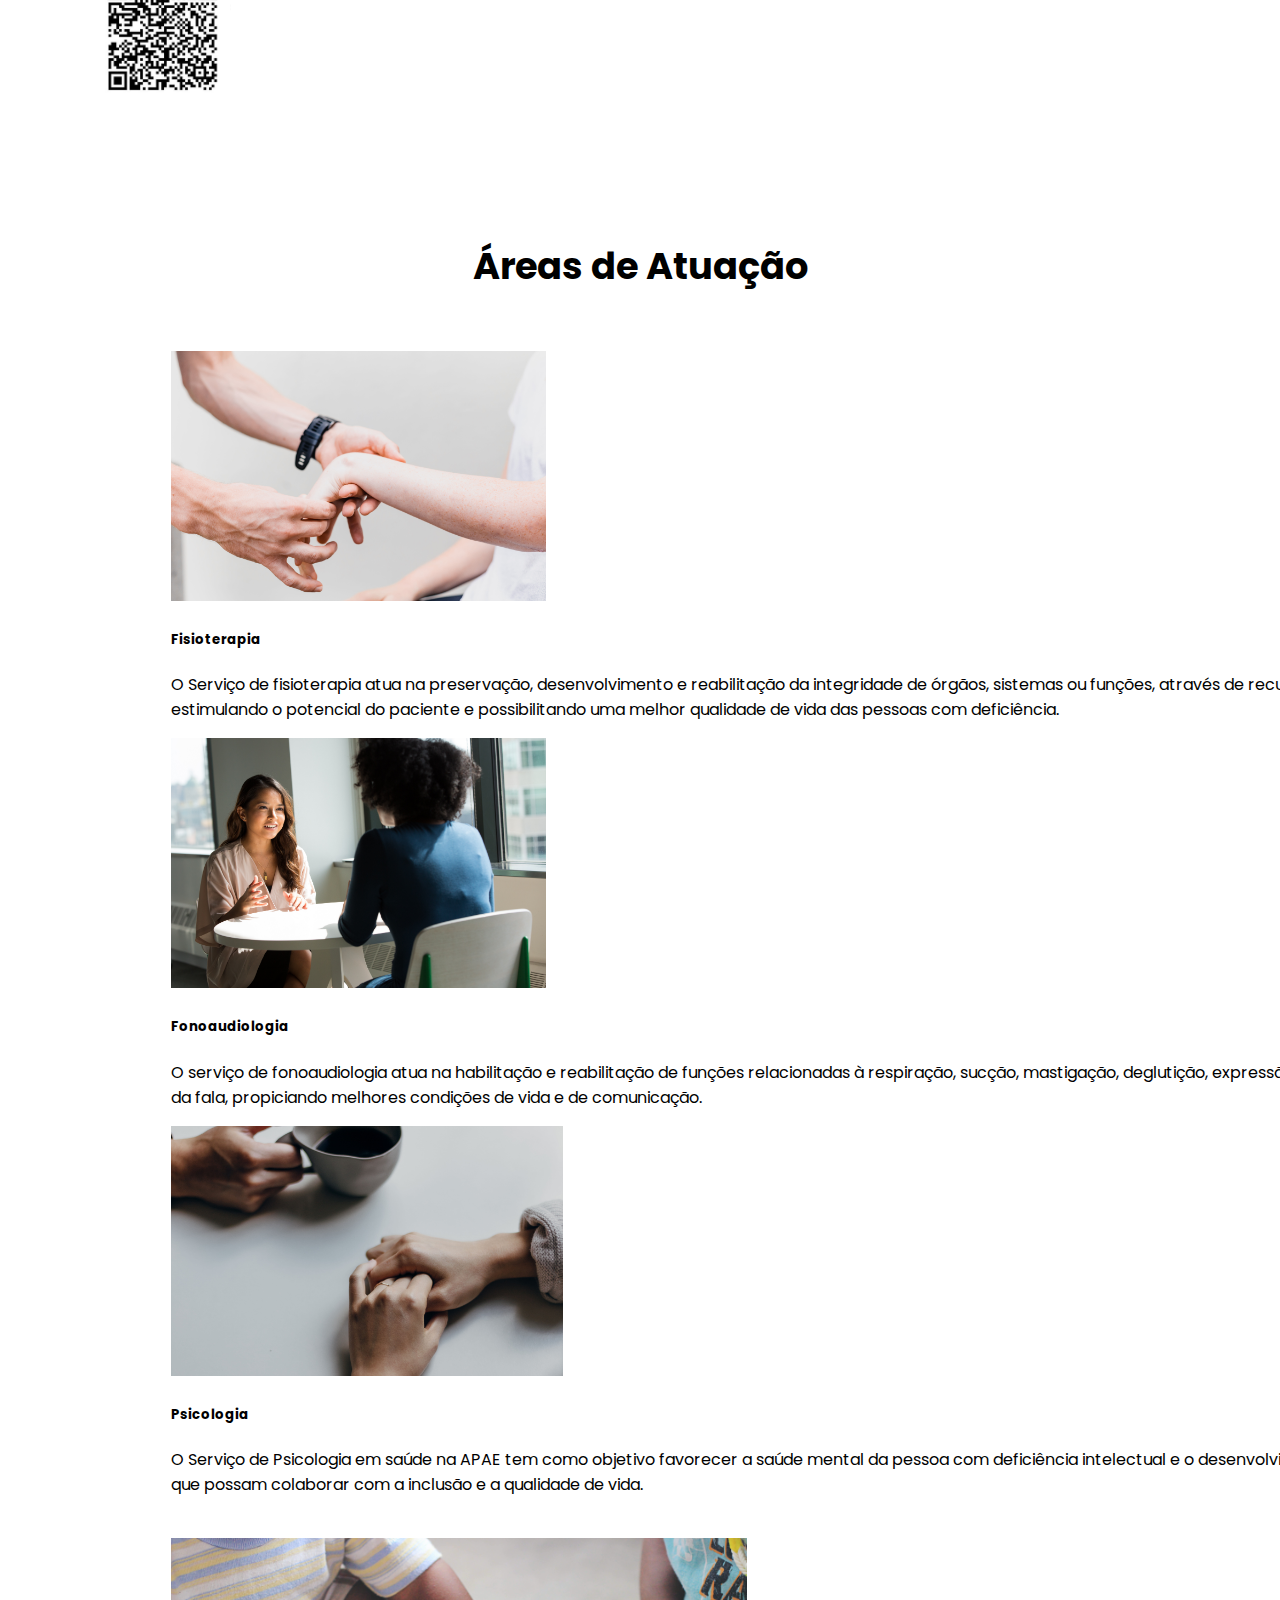
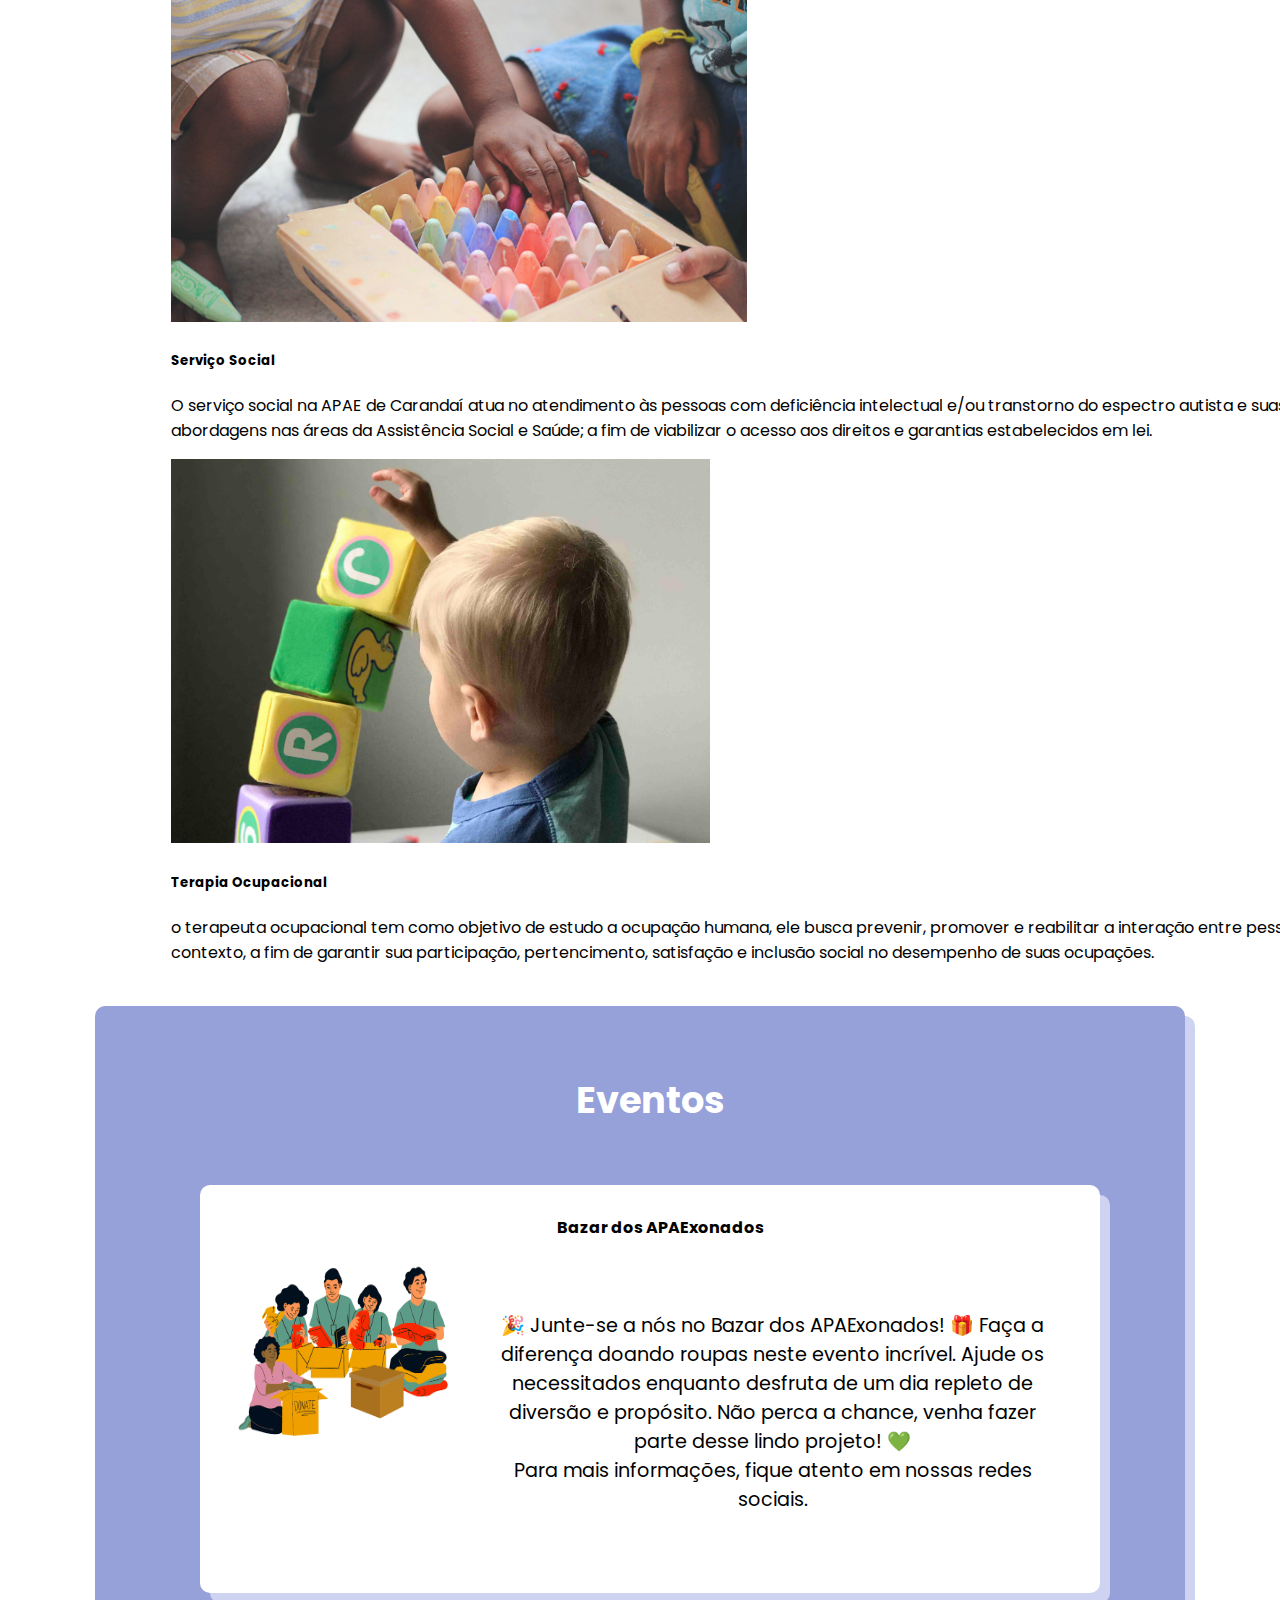
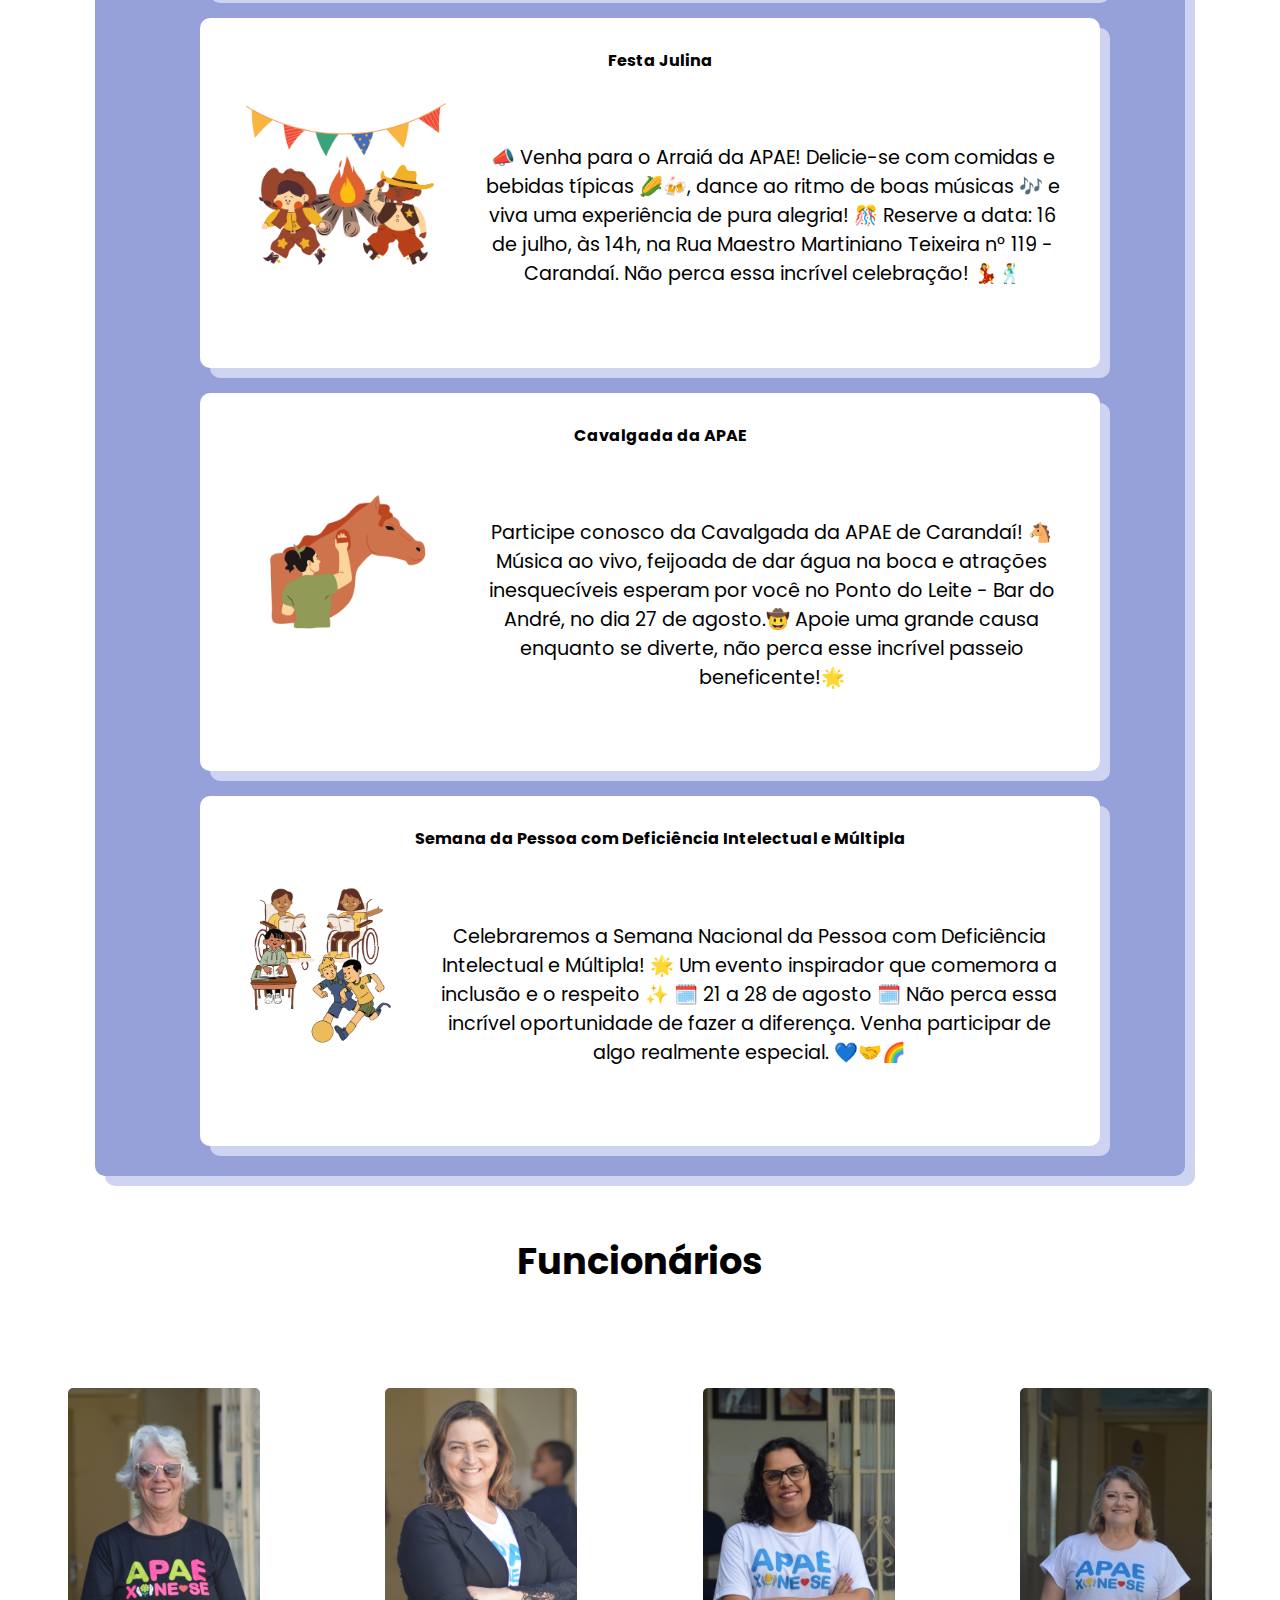
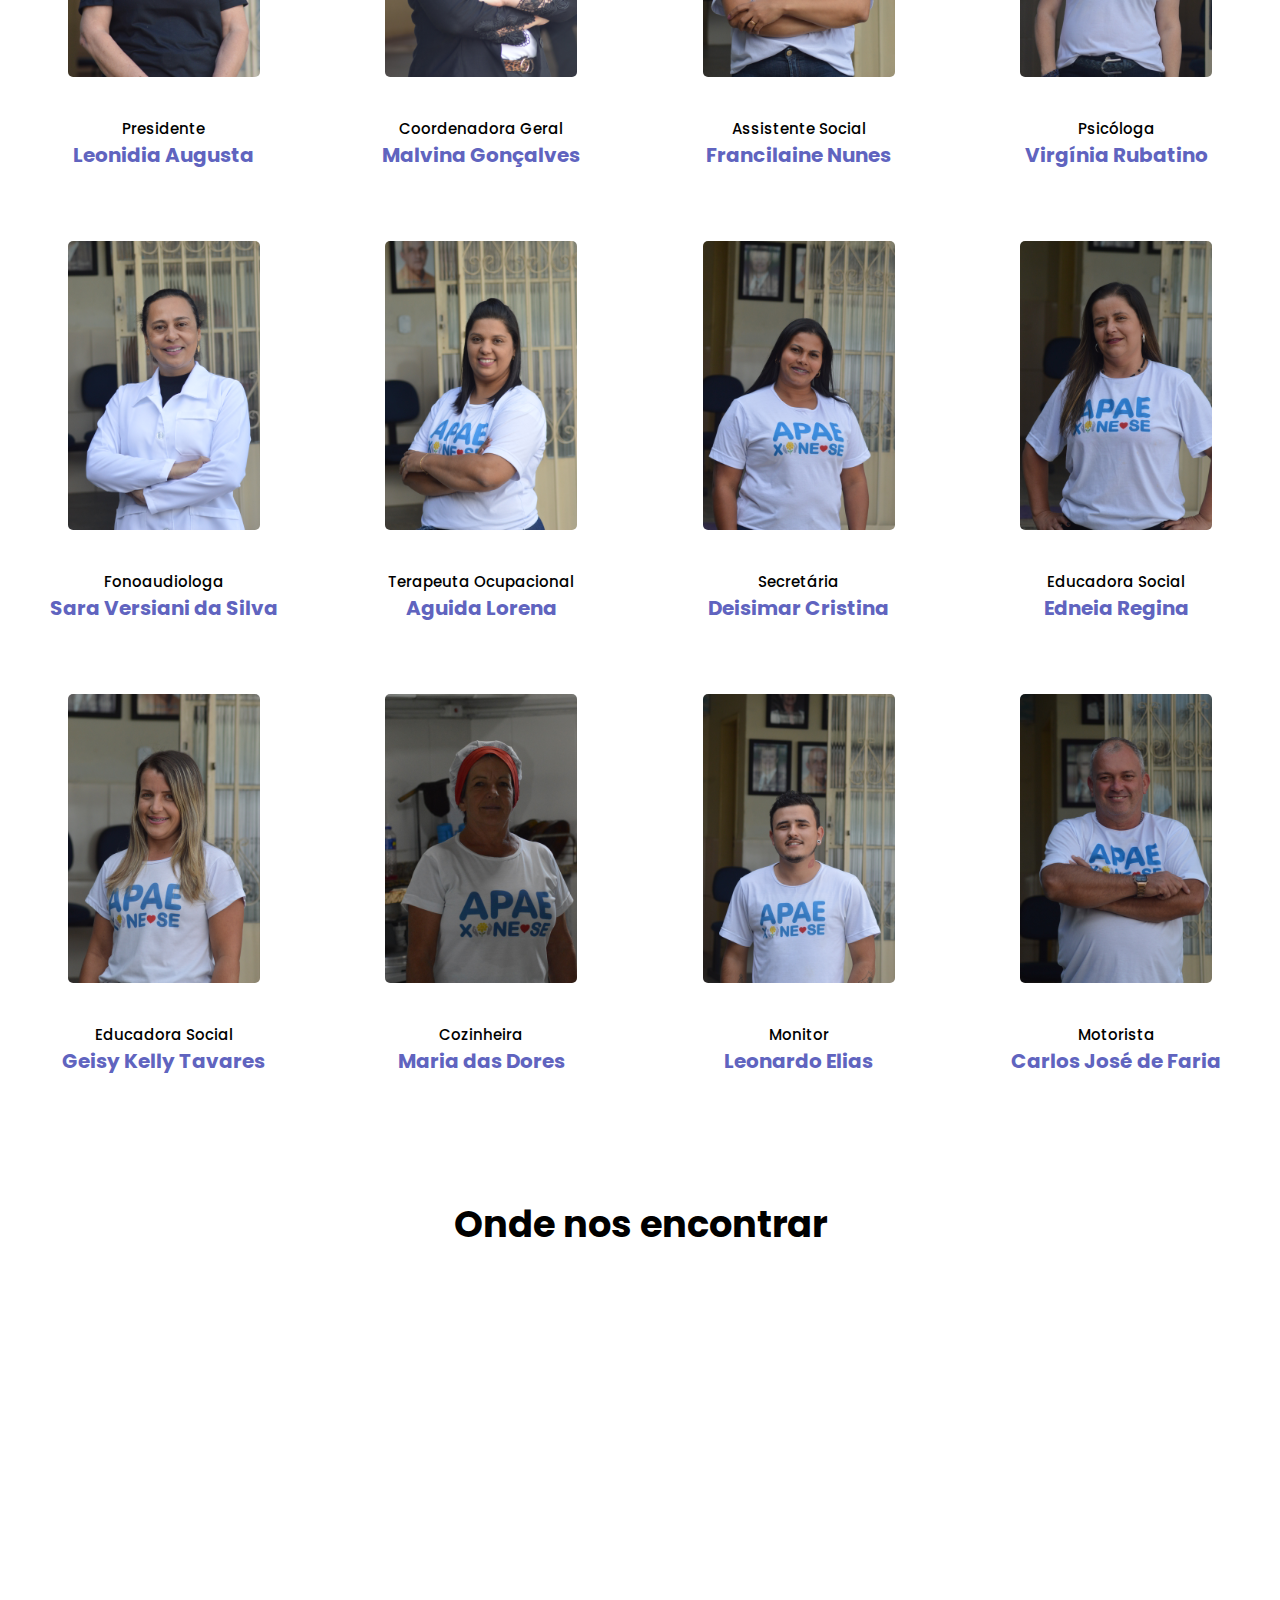
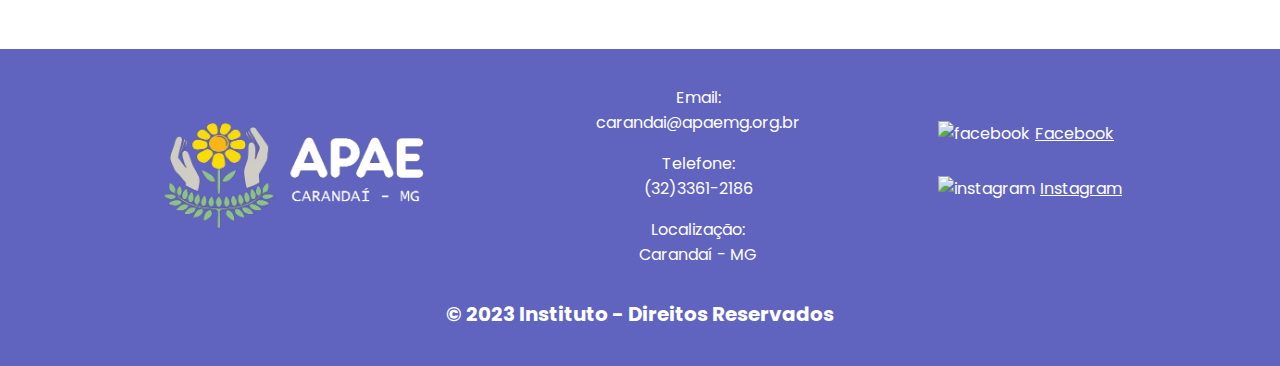
==== commit 527546e0: "pagina serviços arrumado" ====
--- a/index.html
+++ b/index.html
@@ -62,7 +62,7 @@
         <a href="#logo_image"> <span class="mobile-text">Inicio</span> </a>
         <a href="#sobre_nos"> <span class="mobile-text">Sobre</span></a>
         <a href="#donations"> <span class="mobile-text">Doação</span></a>
-        <a href="servicos.html"> <span class="mobile-text">Serviços</span></a>
+        <a href="#profissõesContainer"> <span class="mobile-text">Serviços</span></a>
         <a href="#events"><span class="mobile-text">Eventos</span></a>
         <a href="#funcionarios"><span class="mobile-text">Funcionarios</span></a>
       </nav>
@@ -73,7 +73,7 @@
       <a href="#logo_image"> Inicio </a>
       <a href="#sobre_nos"> Sobre </a>
       <a href="#donations"> Doação</a>
-      <a href="servicos.html"> Serviços</a>
+      <a href="#profissõesContainer"> Serviços</a>
       <a href="#events"> Eventos</a>
       <a href="#funcionarios">Funcionários</a>
     </nav>
@@ -224,68 +224,111 @@
 
       <!-- Fim doações -->
 
-        <div class="row row-cols-1 row-cols-md-3 g-4" id="profissõesContainer">
+      <h3 style="text-align: center">Áreas de Atuação</h3>
+      <div class="row row-cols-1 row-cols-md-3 g-4" id="profissõesContainer">
         <div class="col">
           <div class="card h-100">
-            <img src="https://mdbcdn.b-cdn.net/img/new/standard/city/041.webp" class="card-img-top" alt="Hollywood Sign on The Hill"/>
+            <img
+              src="assets/Areas de atuação/Fisioterapia.jpg"
+              class="card-img-top"
+              alt="Hollywood Sign on The Hill"
+              style="height: 250px"
+            />
             <div class="card-body">
-              <h5 class="card-title">Card title</h5>
+              <h5 class="card-title">Fisioterapia</h5>
               <p class="card-text">
-                This is a longer card with supporting text below as a natural lead-in to
-                additional content. This content is a little bit longer.
+                O Serviço de fisioterapia atua na preservação, desenvolvimento e
+                reabilitação da integridade de órgãos, sistemas ou funções, através de
+                recursos específicos, estimulando o potencial do paciente e
+                possibilitando uma melhor qualidade de vida das pessoas com
+                deficiência.
               </p>
             </div>
           </div>
         </div>
         <div class="col">
           <div class="card h-100">
-            <img src="https://mdbcdn.b-cdn.net/img/new/standard/city/042.webp" class="card-img-top" alt="Palm Springs Road"/>
+            <img
+              src="assets/Areas de atuação/Fonoaudiologia.jpg"
+              class="card-img-top"
+              alt="Palm Springs Road"
+              style="height: 250px"
+            />
             <div class="card-body">
-              <h5 class="card-title">Card title</h5>
+              <h5 class="card-title">Fonoaudiologia</h5>
               <p class="card-text">
-                This is a longer card with supporting text below as a natural lead-in to
-                additional content. This content is a little bit longer.
+                O serviço de fonoaudiologia atua na habilitação e reabilitação de
+                funções relacionadas à respiração, sucção, mastigação, deglutição,
+                expressão facial e articulação da fala, propiciando melhores condições
+                de vida e de comunicação.
               </p>
             </div>
           </div>
         </div>
         <div class="col">
           <div class="card h-100">
-            <img src="https://mdbcdn.b-cdn.net/img/new/standard/city/043.webp" class="card-img-top" alt="Los Angeles Skyscrapers"/>
+            <img
+              src="assets/Areas de atuação/Psicologa.jpg"
+              class="card-img-top"
+              alt="Los Angeles Skyscrapers"
+              style="height: 250px"
+            />
             <div class="card-body">
-              <h5 class="card-title">Card title</h5>
-              <p class="card-text">This is a longer card with supporting text below as a natural lead-in to additional content.</p>
-            </div>
-          </div>
-        </div>
-        </div>
-        <br>
-        <div class="row row-cols-1 row-cols-md-3 g-4" id="profissõesContainer">
+              <h5 class="card-title">Psicologia</h5>
+              <p class="card-text">
+                O Serviço de Psicologia em saúde na APAE tem como objetivo favorecer a
+                saúde mental da pessoa com deficiência intelectual e o desenvolvimento
+                e habilidades que possam colaborar com a inclusão e a qualidade de
+                vida.
+              </p>
+            </div>
+          </div>
+        </div>
+      </div>
+      <br />
+      <div class="row row-cols-1 row-cols-md-3 g-4" id="profissõesContainer">
         <div class="col">
           <div class="card h-100">
-            <img src="https://mdbcdn.b-cdn.net/img/new/standard/city/044.webp" class="card-img-top" alt="Skyscrapers"/>
+            <img
+              src="assets/Areas de atuação/Serviço Social.jpg"
+              class="card-img-top"
+              alt="Skyscrapers"
+              style="height: 384px"
+            />
             <div class="card-body">
-              <h5 class="card-title">Card title</h5>
+              <h5 class="card-title">Serviço Social</h5>
               <p class="card-text">
-                This is a longer card with supporting text below as a natural lead-in to
-                additional content. This content is a little bit longer.
+                O serviço social na APAE de Carandaí atua no atendimento às pessoas
+                com deficiência intelectual e/ou transtorno do espectro autista e suas
+                famílias, com abordagens nas áreas da Assistência Social e Saúde; a
+                fim de viabilizar o acesso aos direitos e garantias estabelecidos em
+                lei.
               </p>
             </div>
           </div>
         </div>
         <div class="col">
           <div class="card h-100">
-            <img src="https://mdbcdn.b-cdn.net/img/new/standard/city/044.webp" class="card-img-top" alt="Skyscrapers"/>
+            <img
+              src="assets/Areas de atuação/Terapia Ocupacional.jpg"
+              class="card-img-top"
+              alt="Skyscrapers"
+              style="height: 384px"
+            />
             <div class="card-body">
-              <h5 class="card-title">Card title</h5>
+              <h5 class="card-title">Terapia Ocupacional</h5>
               <p class="card-text">
-                This is a longer card with supporting text below as a natural lead-in to
-                additional content. This content is a little bit longer.
+                o terapeuta ocupacional tem como objetivo de estudo a ocupação humana,
+                ele busca prevenir, promover e reabilitar a interação entre pessoa,
+                ocupação e contexto, a fim de garantir sua participação,
+                pertencimento, satisfação e inclusão social no desempenho de suas
+                ocupações.
               </p>
             </div>
           </div>
         </div>
       </div>
+      
 
       <br>
       <!--início Eventos-->
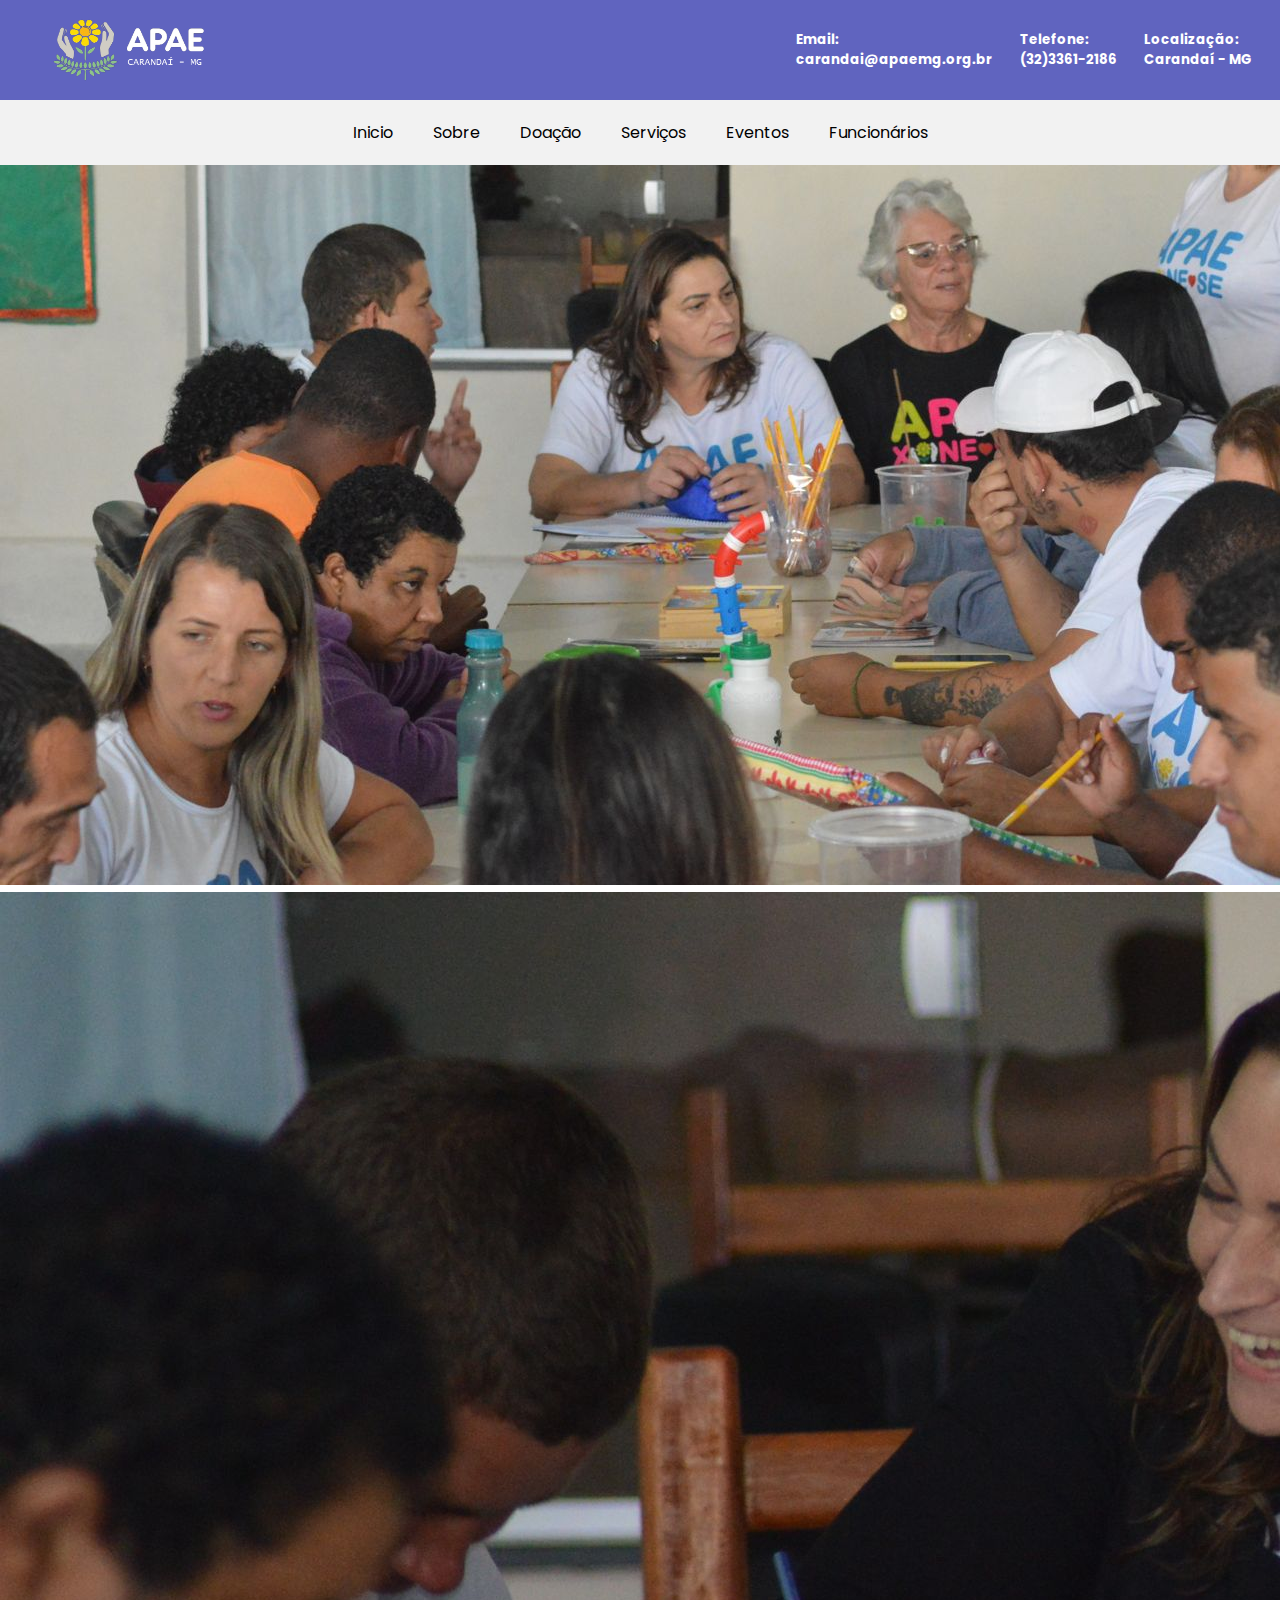
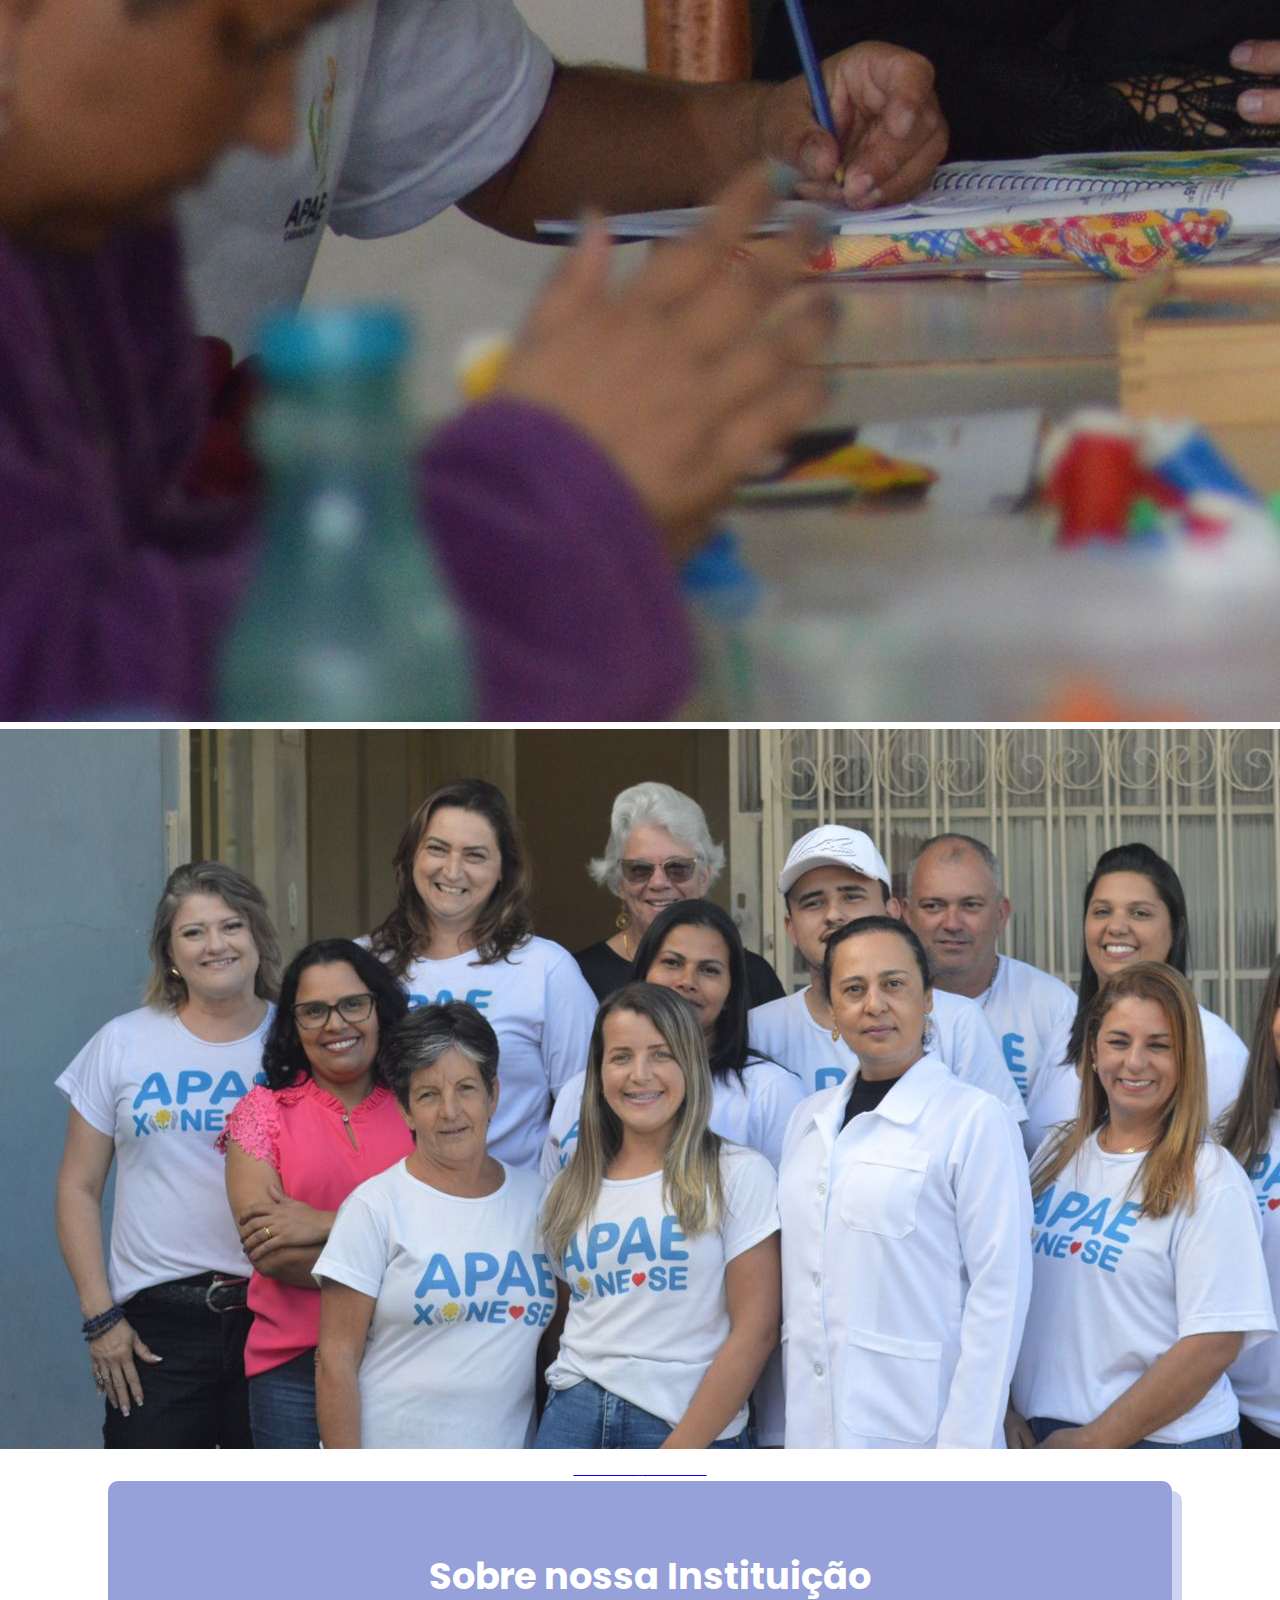
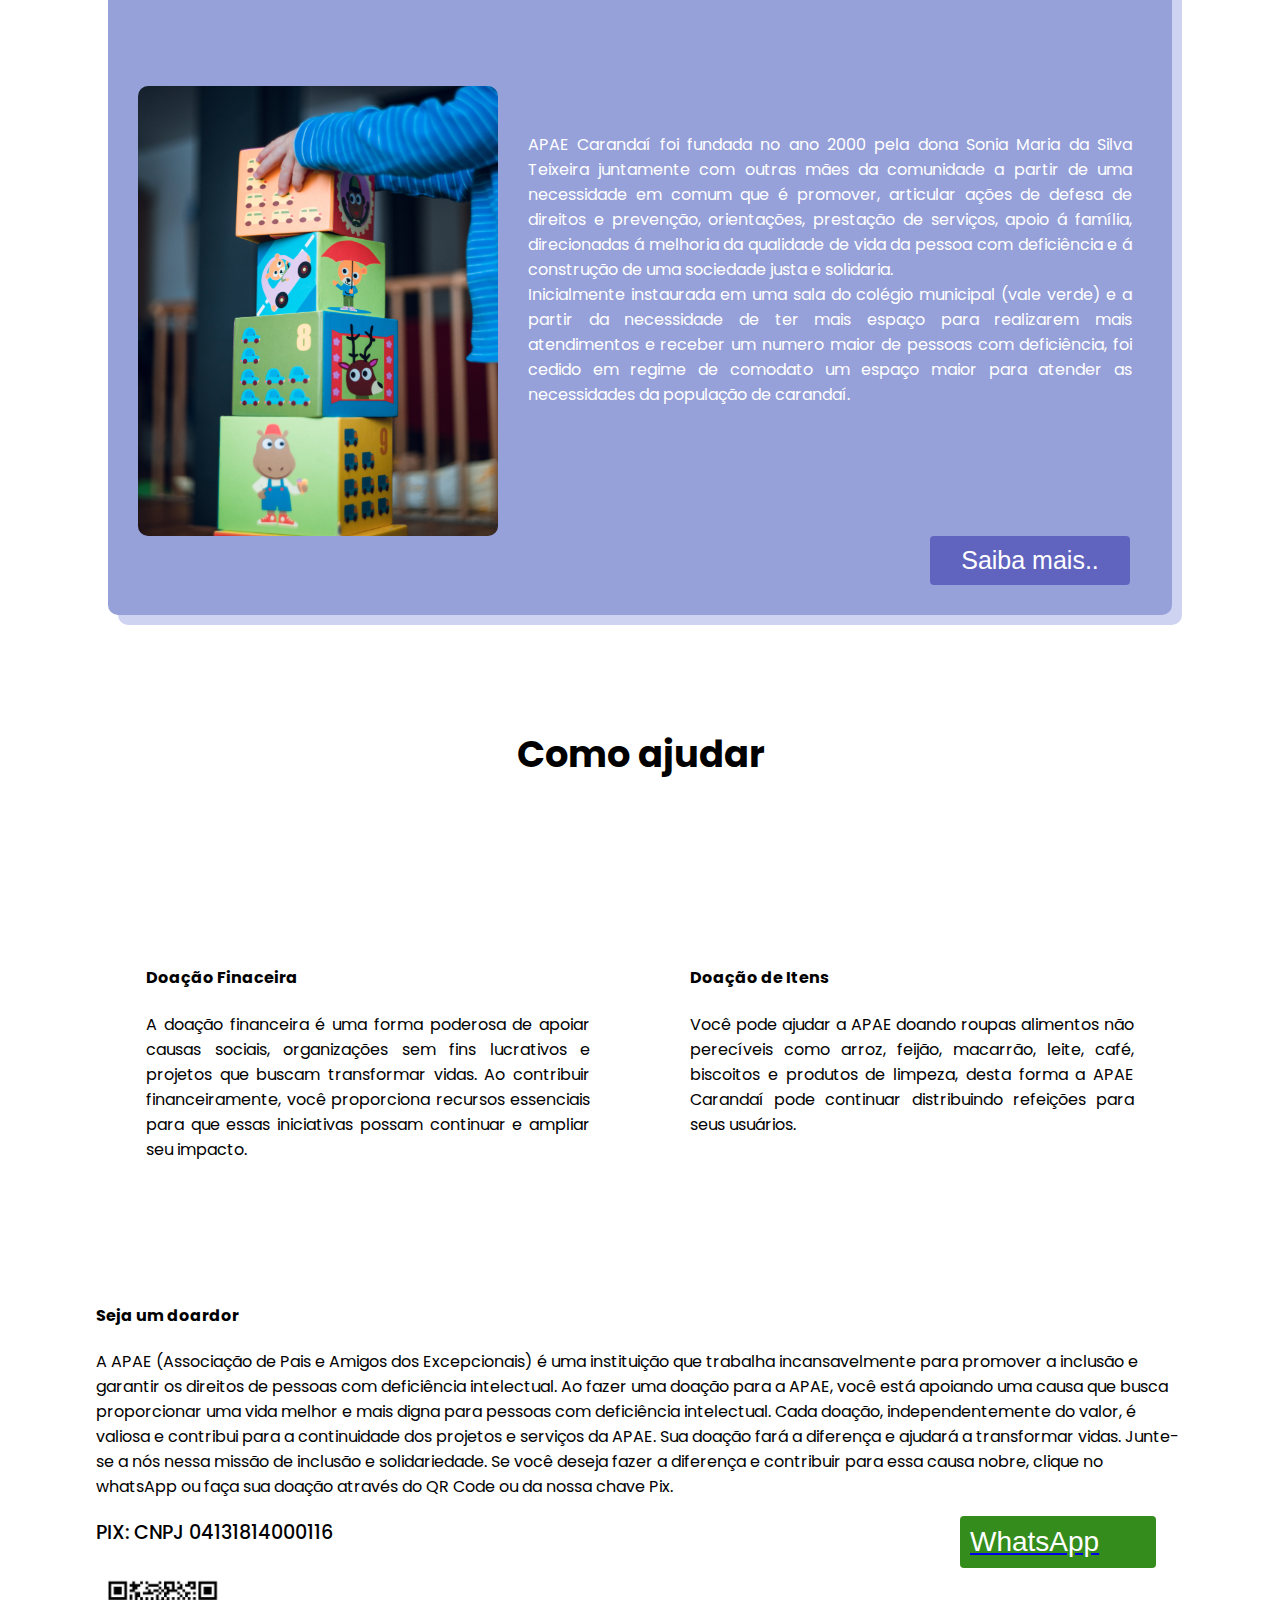
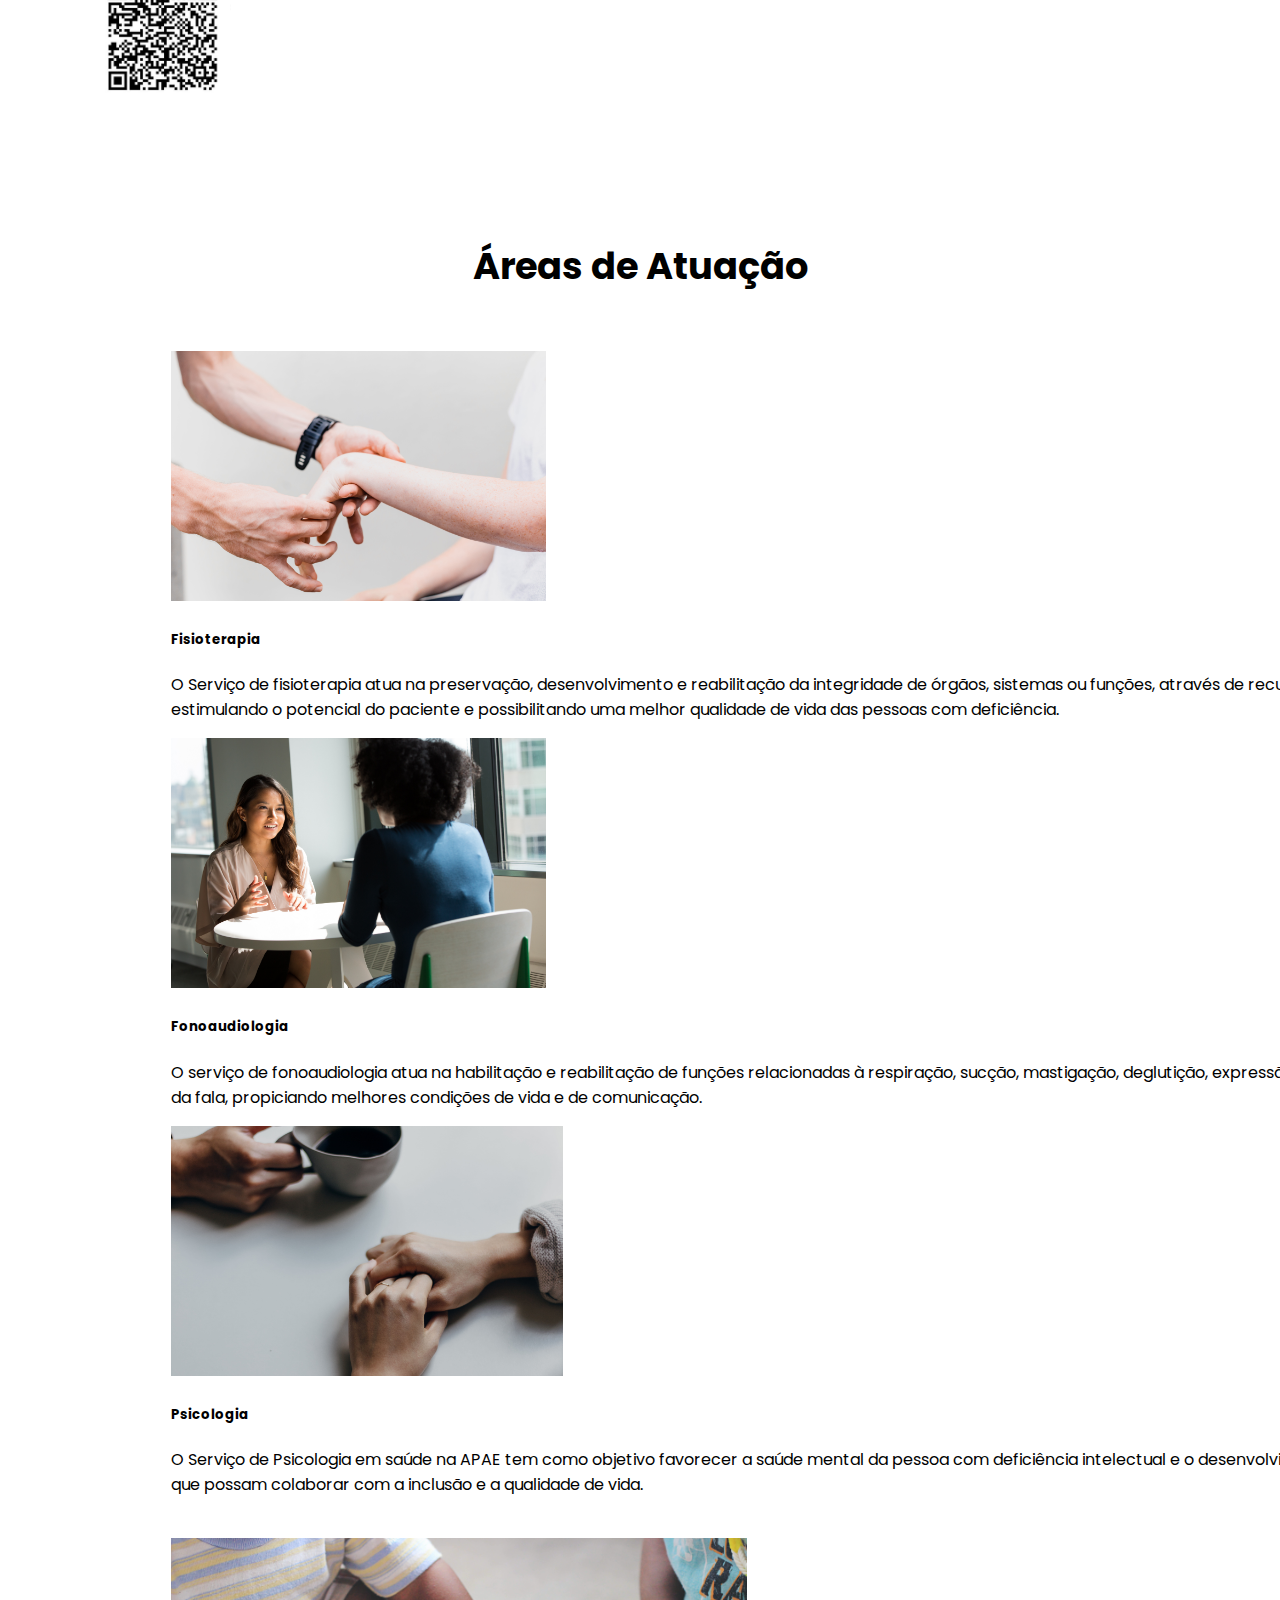
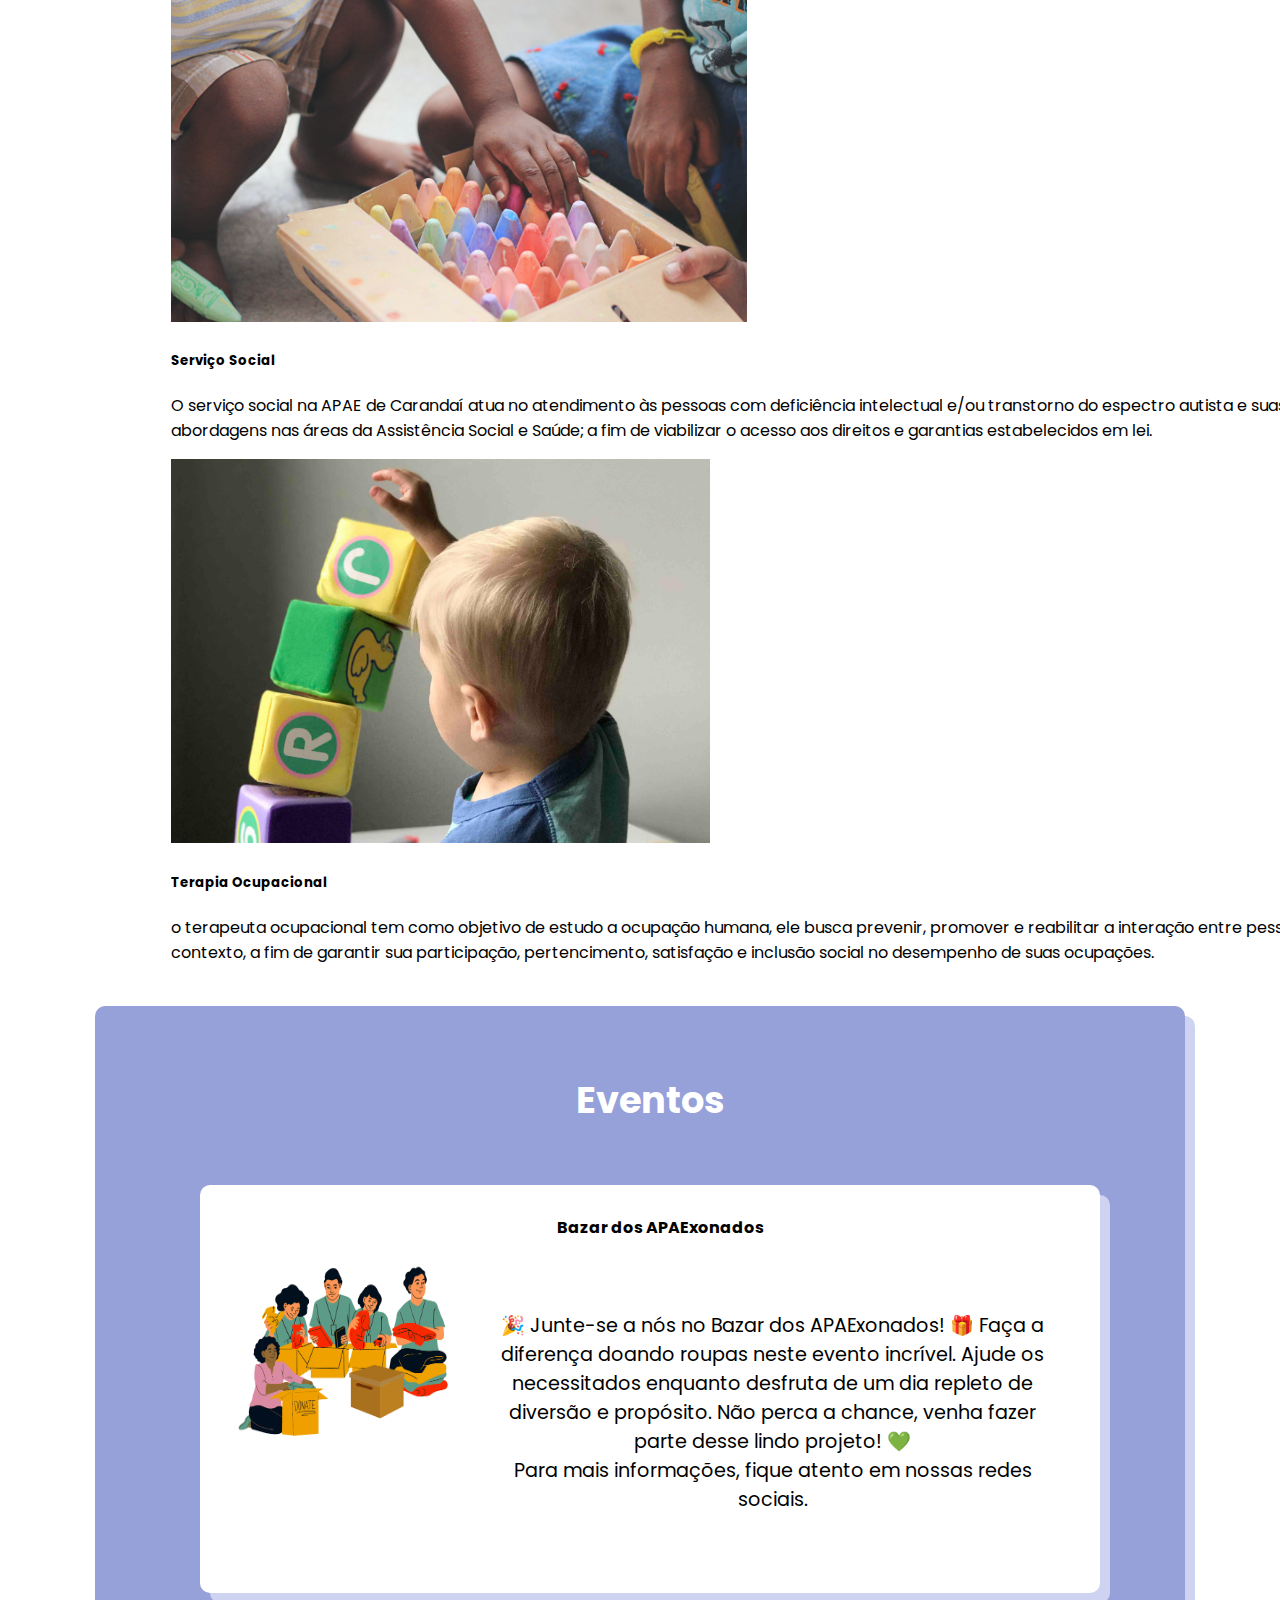
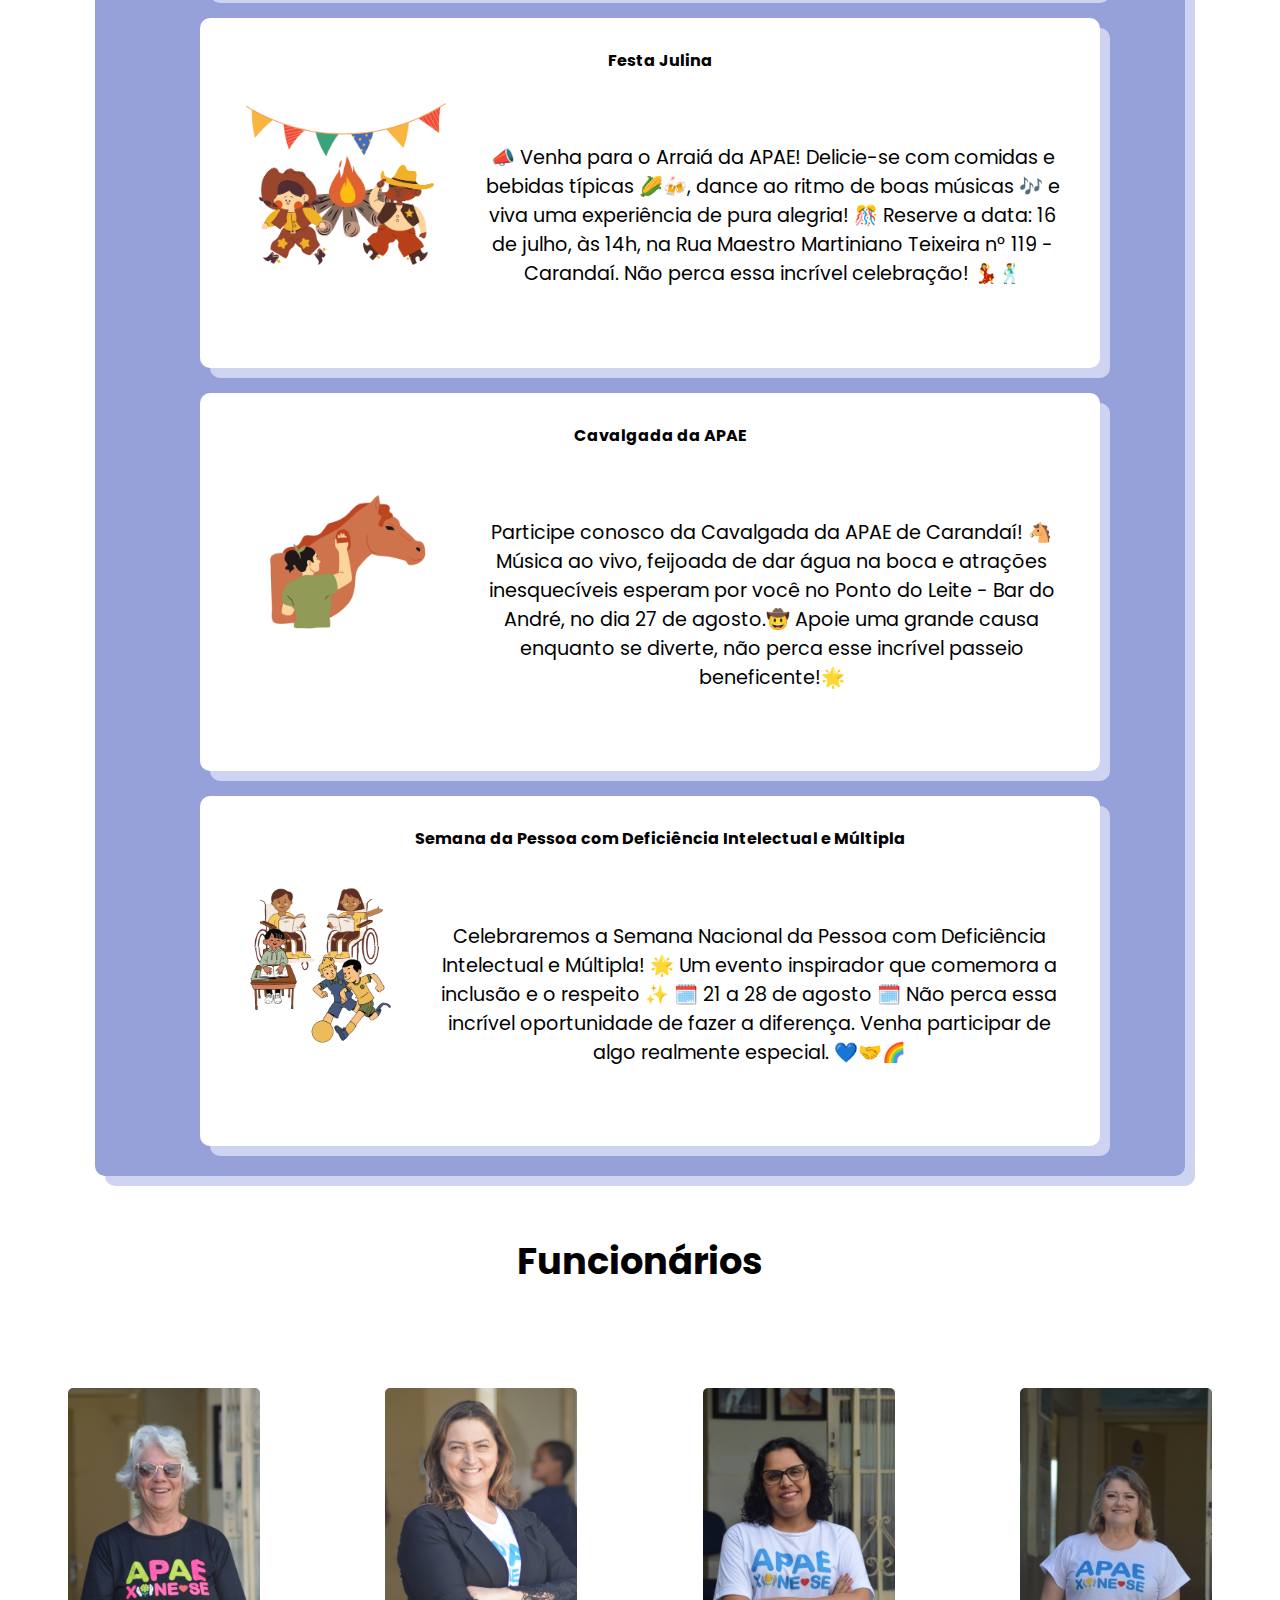
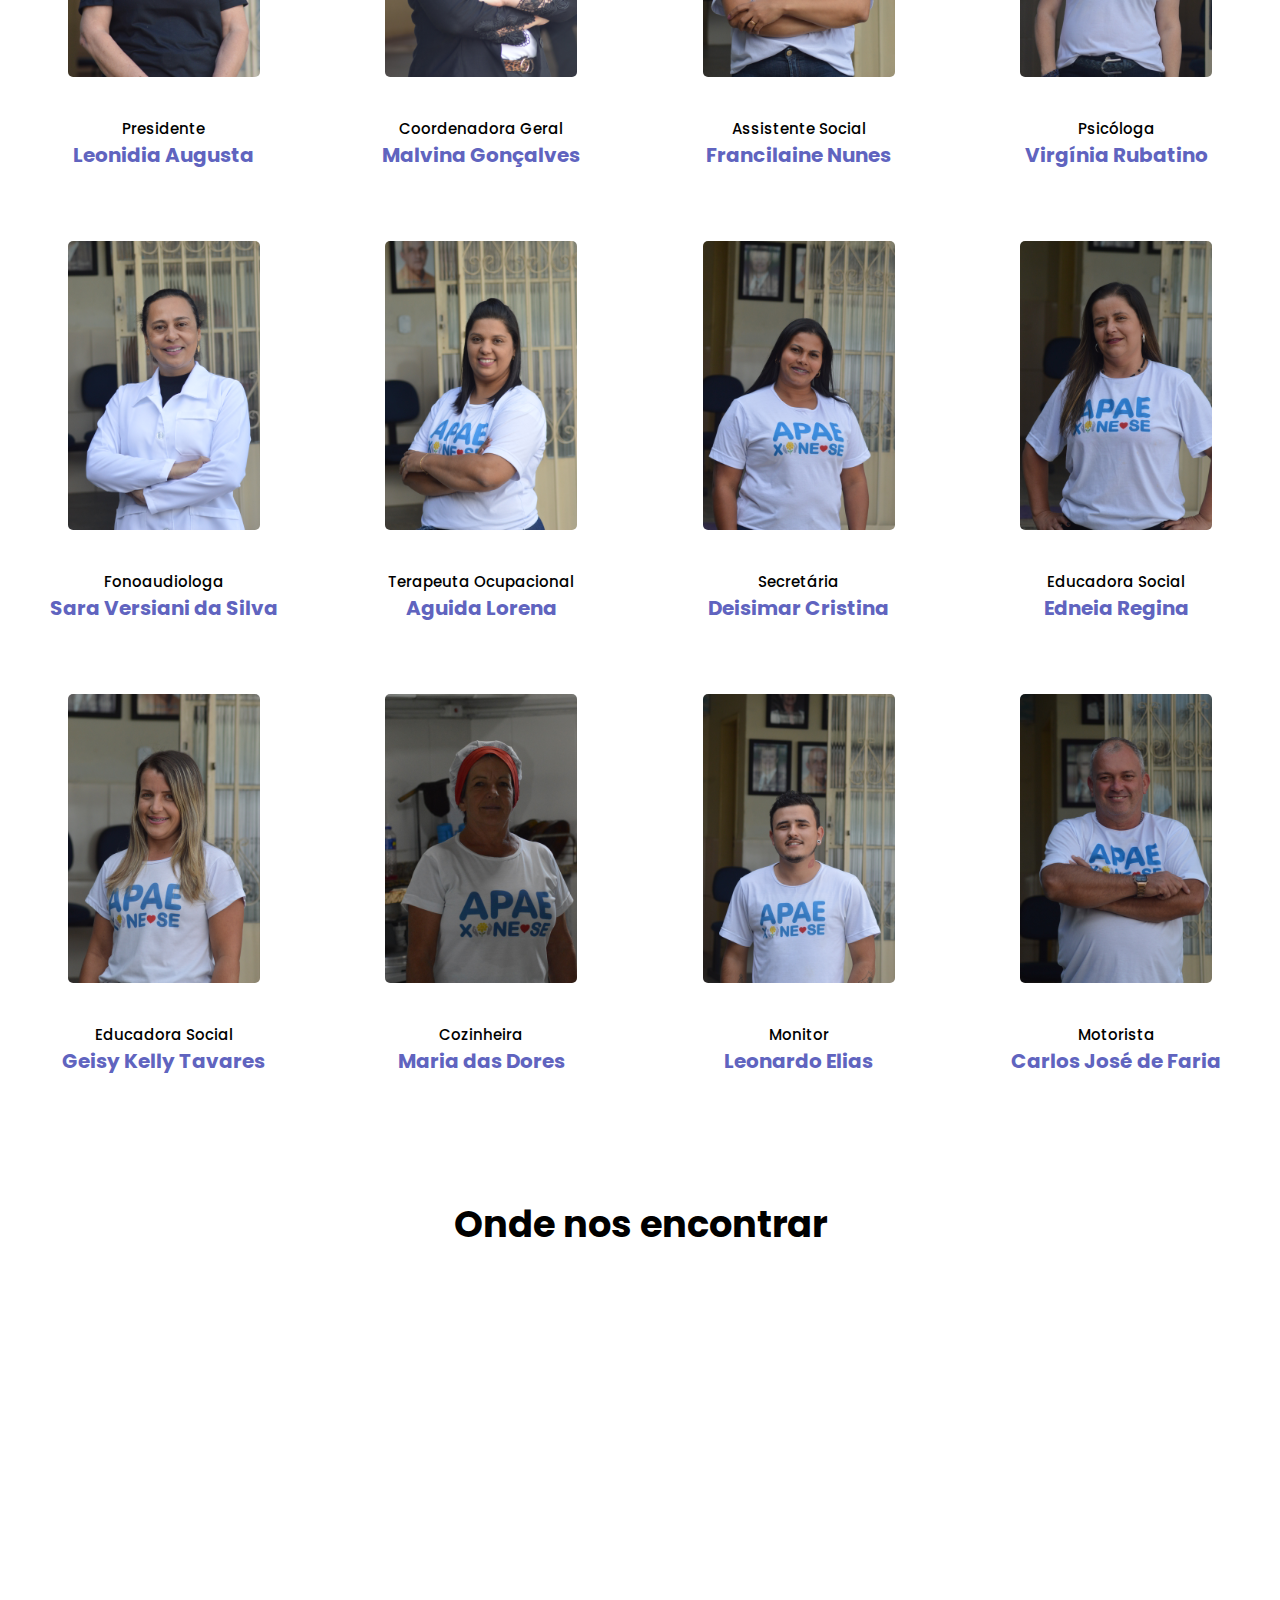
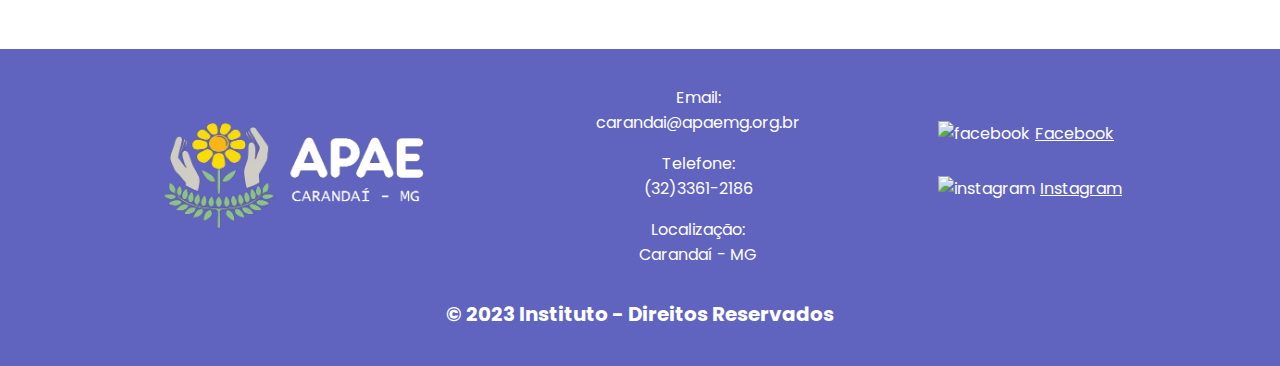
==== commit 0db06ccf: "ajustes para mobile" ====
--- a/index.html
+++ b/index.html
@@ -135,22 +135,26 @@
           <br />
 
             <div class="divimg">
-            <img src="assets/img4.jpg" class="imgsizeSN" style="vertical-align: middle;"/>
-            <p class="textsizeSN" >
-              APAE Carandaí foi fundada no ano 2000 pela dona Sonia Maria da
-              Silva Teixeira juntamente com outras mães da comunidade a partir
-              de uma necessidade em comum que é promover, articular ações de
-              defesa de direitos e prevenção, orientações, prestação de
-              serviços, apoio á família, direcionadas á melhoria da qualidade de
-              vida da pessoa com deficiência e á construção de uma sociedade
-              justa e solidaria.
-              <br />
-              Inicialmente instaurada em uma sala do colégio municipal (vale
-              verde) e a partir da necessidade de ter mais espaço para
-              realizarem mais atendimentos e receber um numero maior de pessoas
-              com deficiência, foi cedido em regime de comodato um espaço maior
-              para atender as necessidades da população de carandaí.
-            </p>
+            <div>
+              <img src="assets/img4.jpg" class="imgsizeSN" style="vertical-align: middle;"/>
+            </div>
+            <div class="textsizeSN" >
+              <p>
+                APAE Carandaí foi fundada no ano 2000 pela dona Sonia Maria da
+                Silva Teixeira juntamente com outras mães da comunidade a partir
+                de uma necessidade em comum que é promover, articular ações de
+                defesa de direitos e prevenção, orientações, prestação de
+                serviços, apoio á família, direcionadas á melhoria da qualidade de
+                vida da pessoa com deficiência e á construção de uma sociedade
+                justa e solidaria.
+                <br>
+                Inicialmente instaurada em uma sala do colégio municipal (vale
+                verde) e a partir da necessidade de ter mais espaço para
+                realizarem mais atendimentos e receber um numero maior de pessoas
+                com deficiência, foi cedido em regime de comodato um espaço maior
+                para atender as necessidades da população de carandaí.
+              </p>
+            </div>
             </div>
             <div style="display: flex; justify-content: flex-end; margin-right:2em ;">
               <button class="buttonSaibaMais">
--- a/styles.css
+++ b/styles.css
@@ -182,12 +182,30 @@
     transition: all 0.5s;
     cursor: pointer;
   }
+
+  .buttonInicio{
+    display: none;
+    border-radius: 4px;
+    background-color: #6064BF;
+    border: none;
+    color: #FFFFFF;
+    text-align: center;
+    font-size: 25px;
+    padding: 10px;
+    width: 200px;
+    transition: all 0.5s;
+    cursor: pointer;
+  }
+
   .imgsizeSN{
     width: 40vh;
     height: 50vh;
     border-radius: 10px;
+    float: left;
   }
   .textsizeSN{
+    float: none;
+    text-align: justify;
     padding: 30px;
   }
   h3{
@@ -450,7 +468,8 @@
   width: 40vw;
   height: 100vh;
   background-color:#000000;
-  z-index: 99;
+  opacity: 0.9;
+  z-index: 1;
   position: fixed;
   top: 0;
   left: 0;
@@ -485,13 +504,28 @@
  }
 }
 
-@media (max-width:827px) {
+@media (max-width:980px) {
+
+  .buttonInicio{display: flex;}
+
   .menu_index{
     display:none;
   }
  .button-mobile{
   display: flex;
  }
+
+ .imgsizeSN {
+  float: none;
+}
+
+  .divimg {
+  display: block;
+}
+
+.buttonSaibaMais{
+  display: block;
+}
 }
 .button-mobile span{
   font-size: 18px;
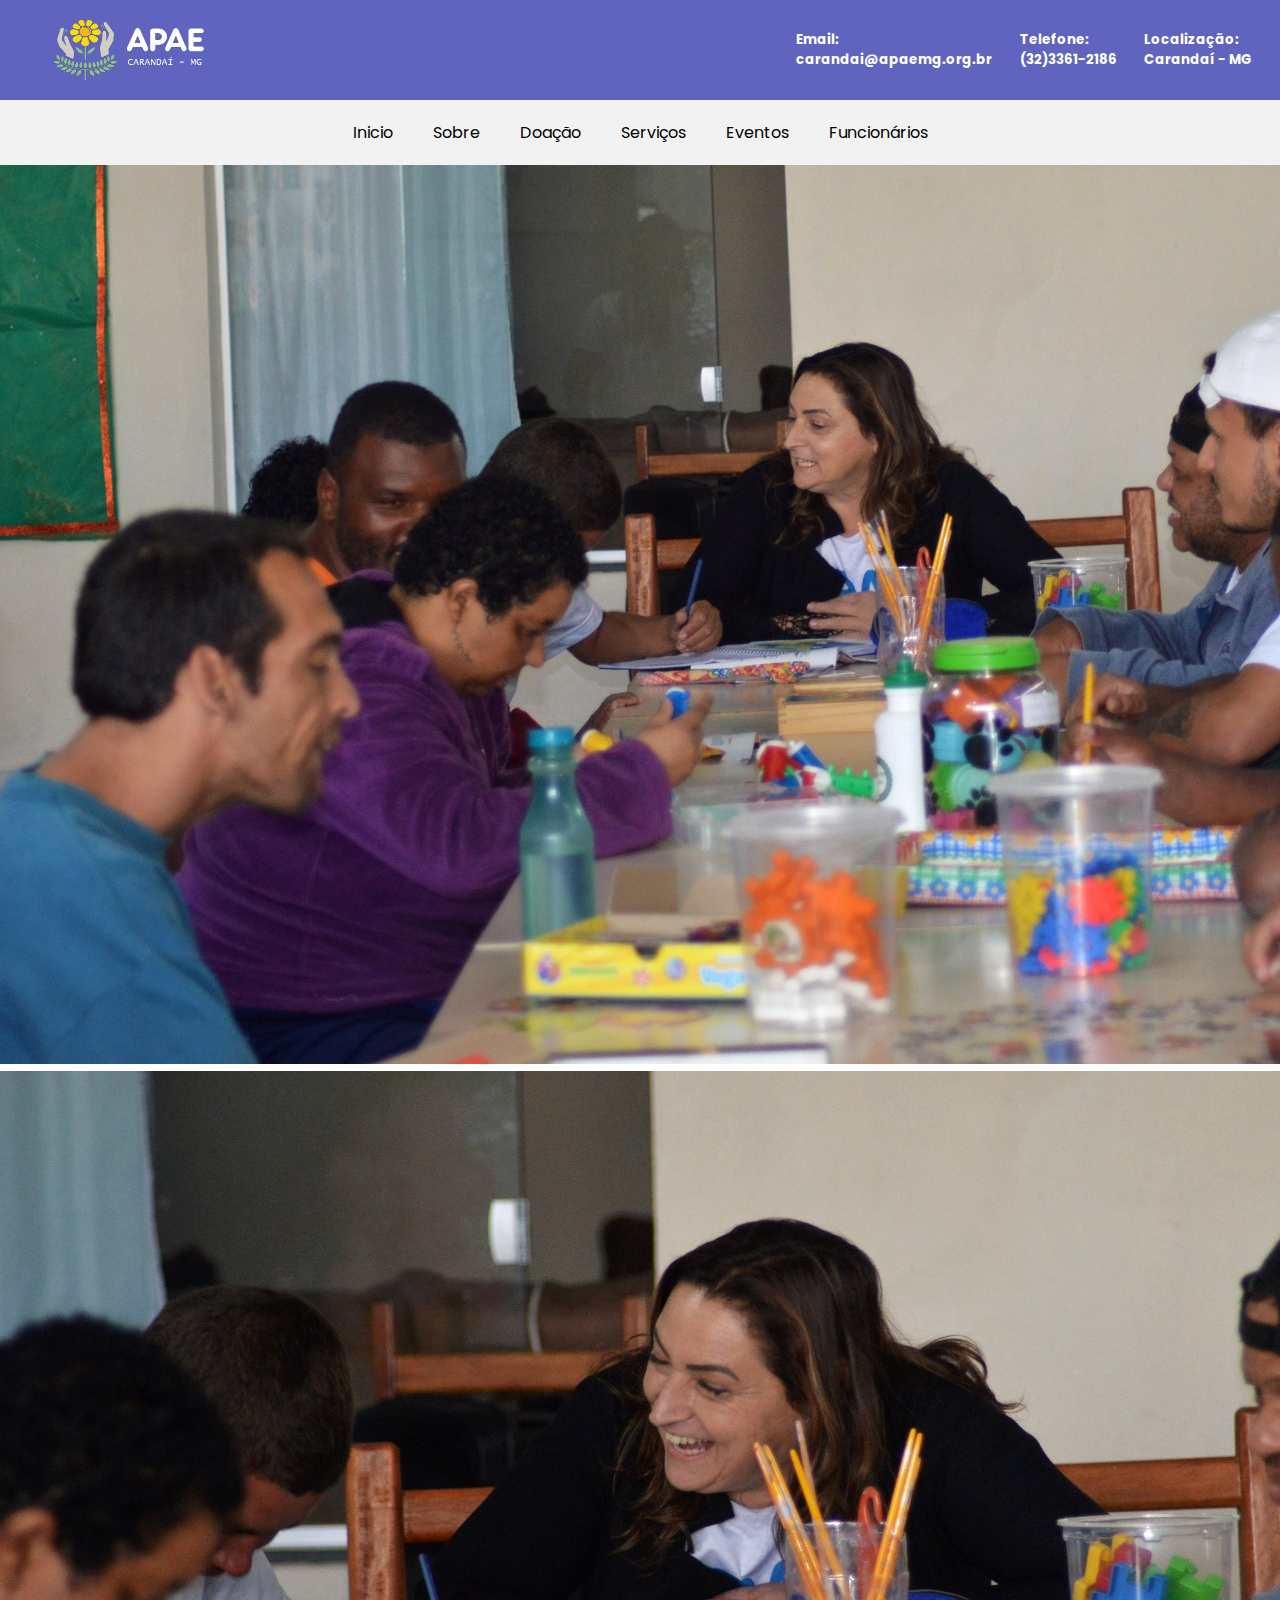
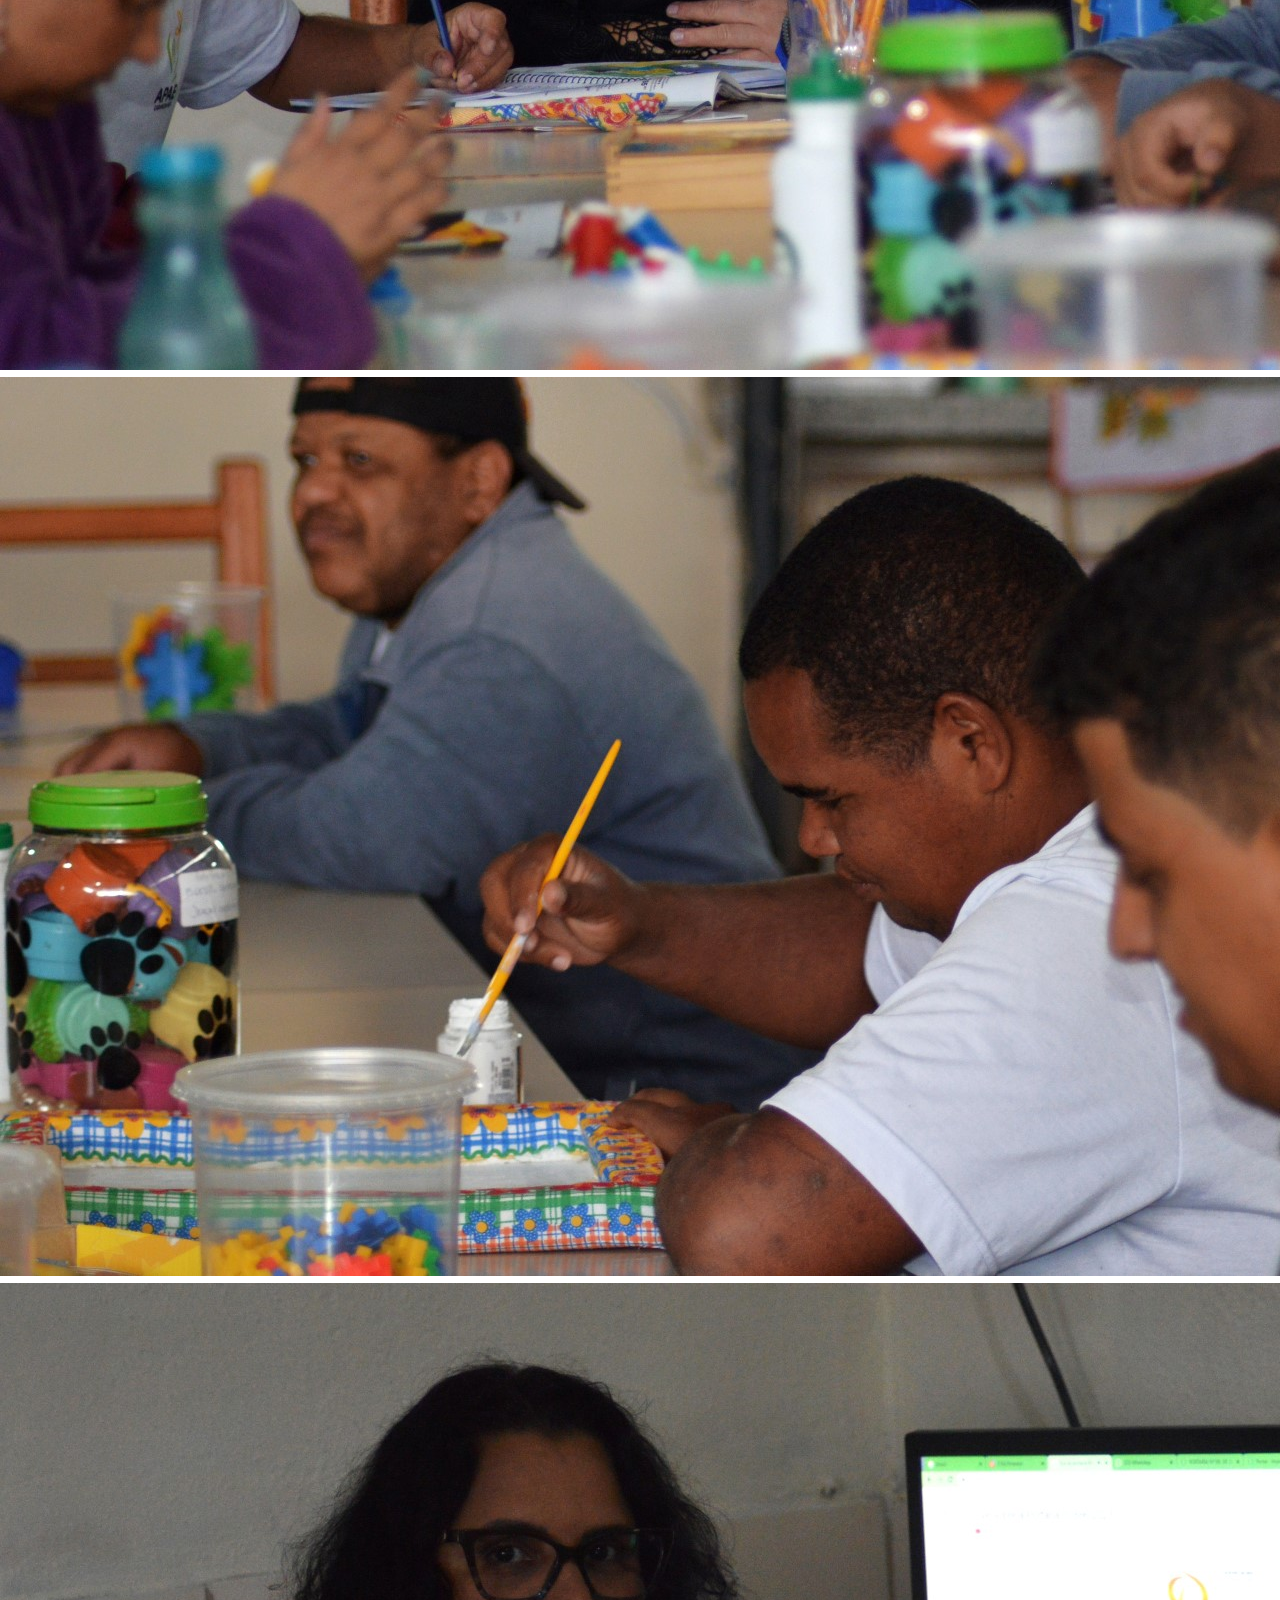
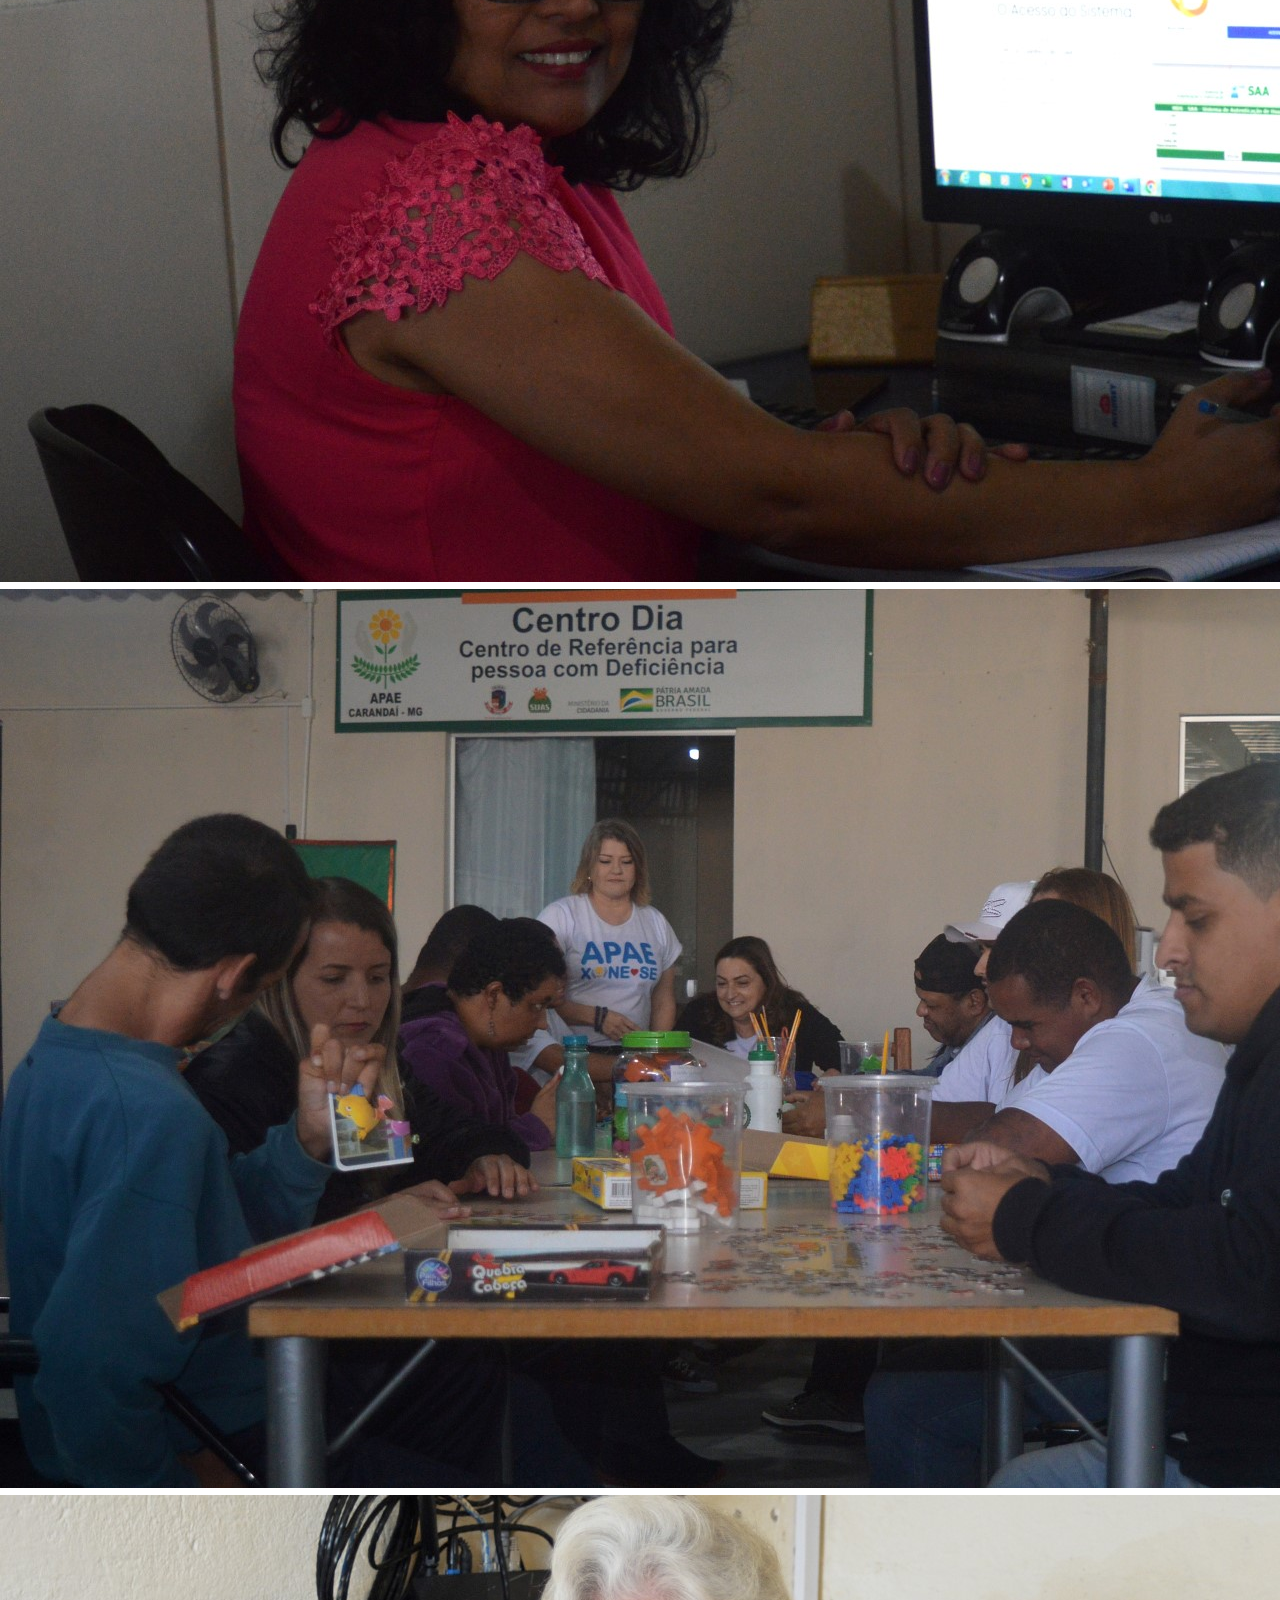
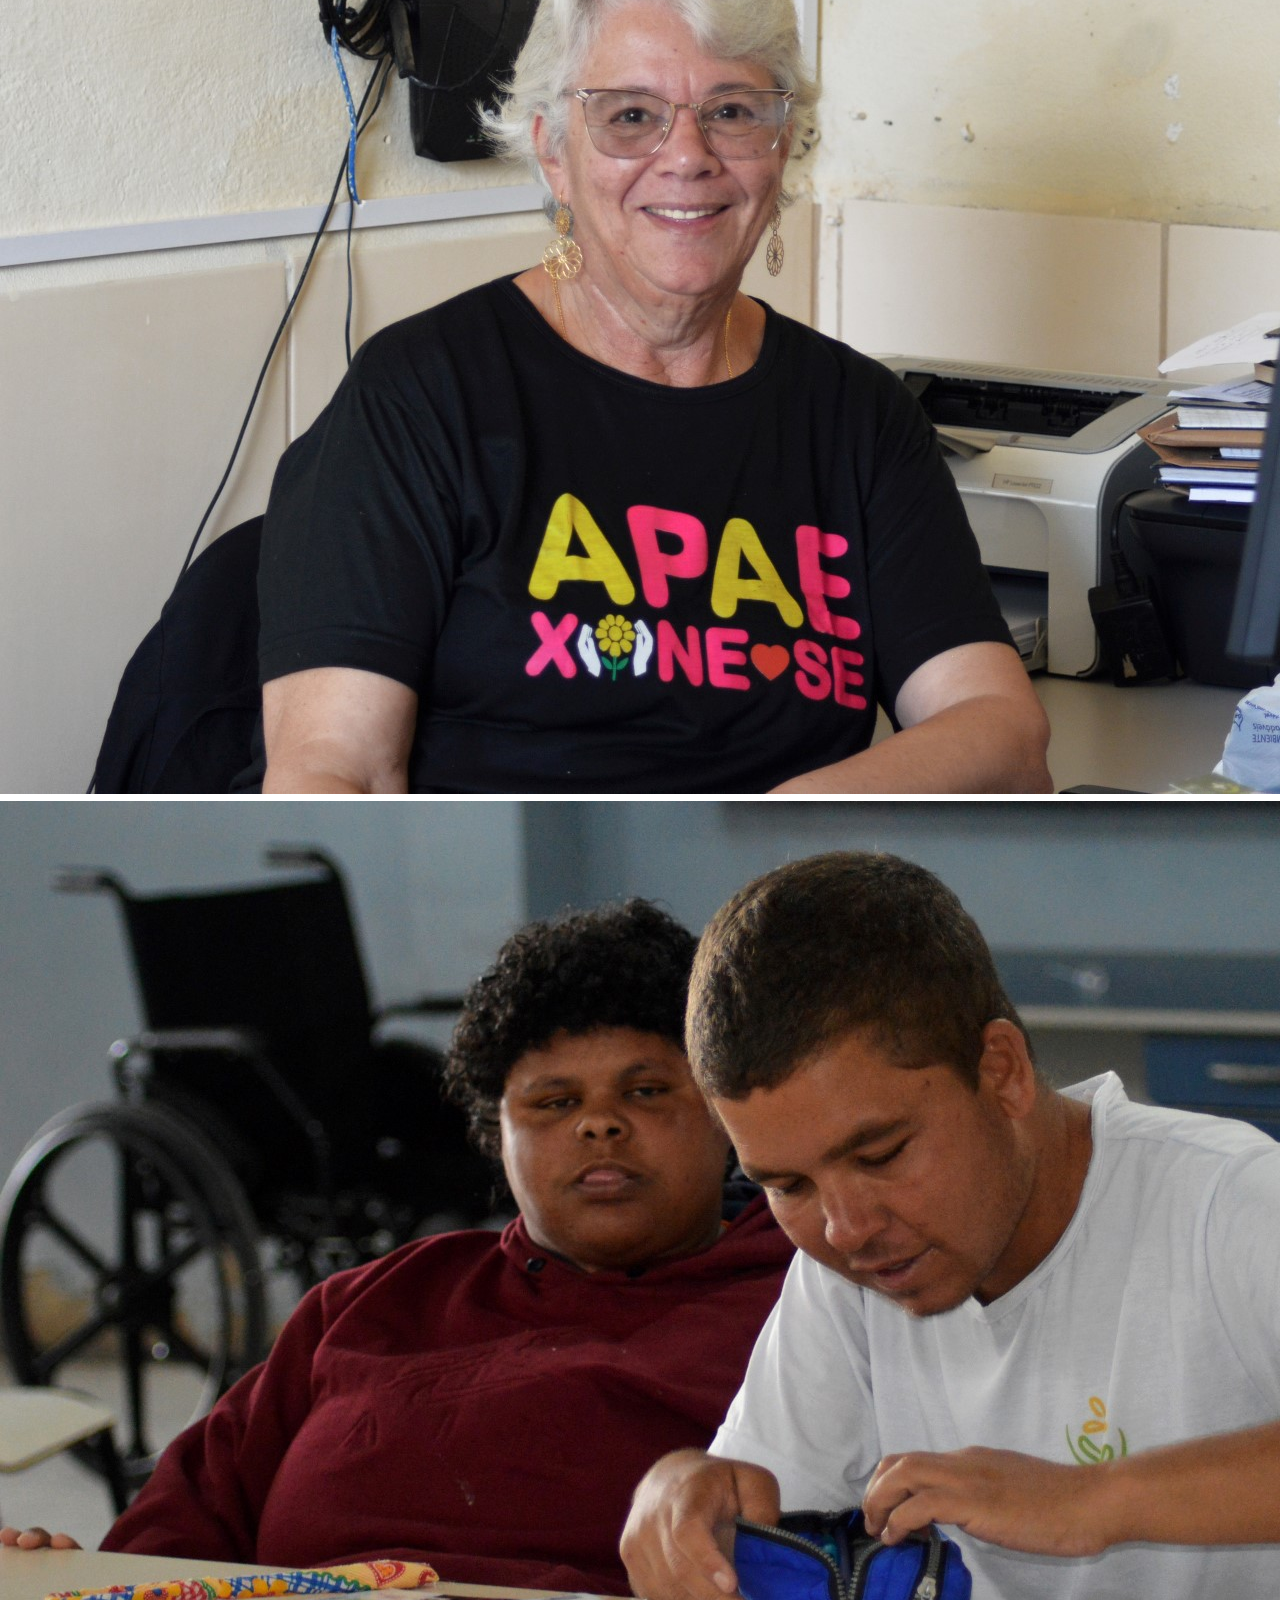
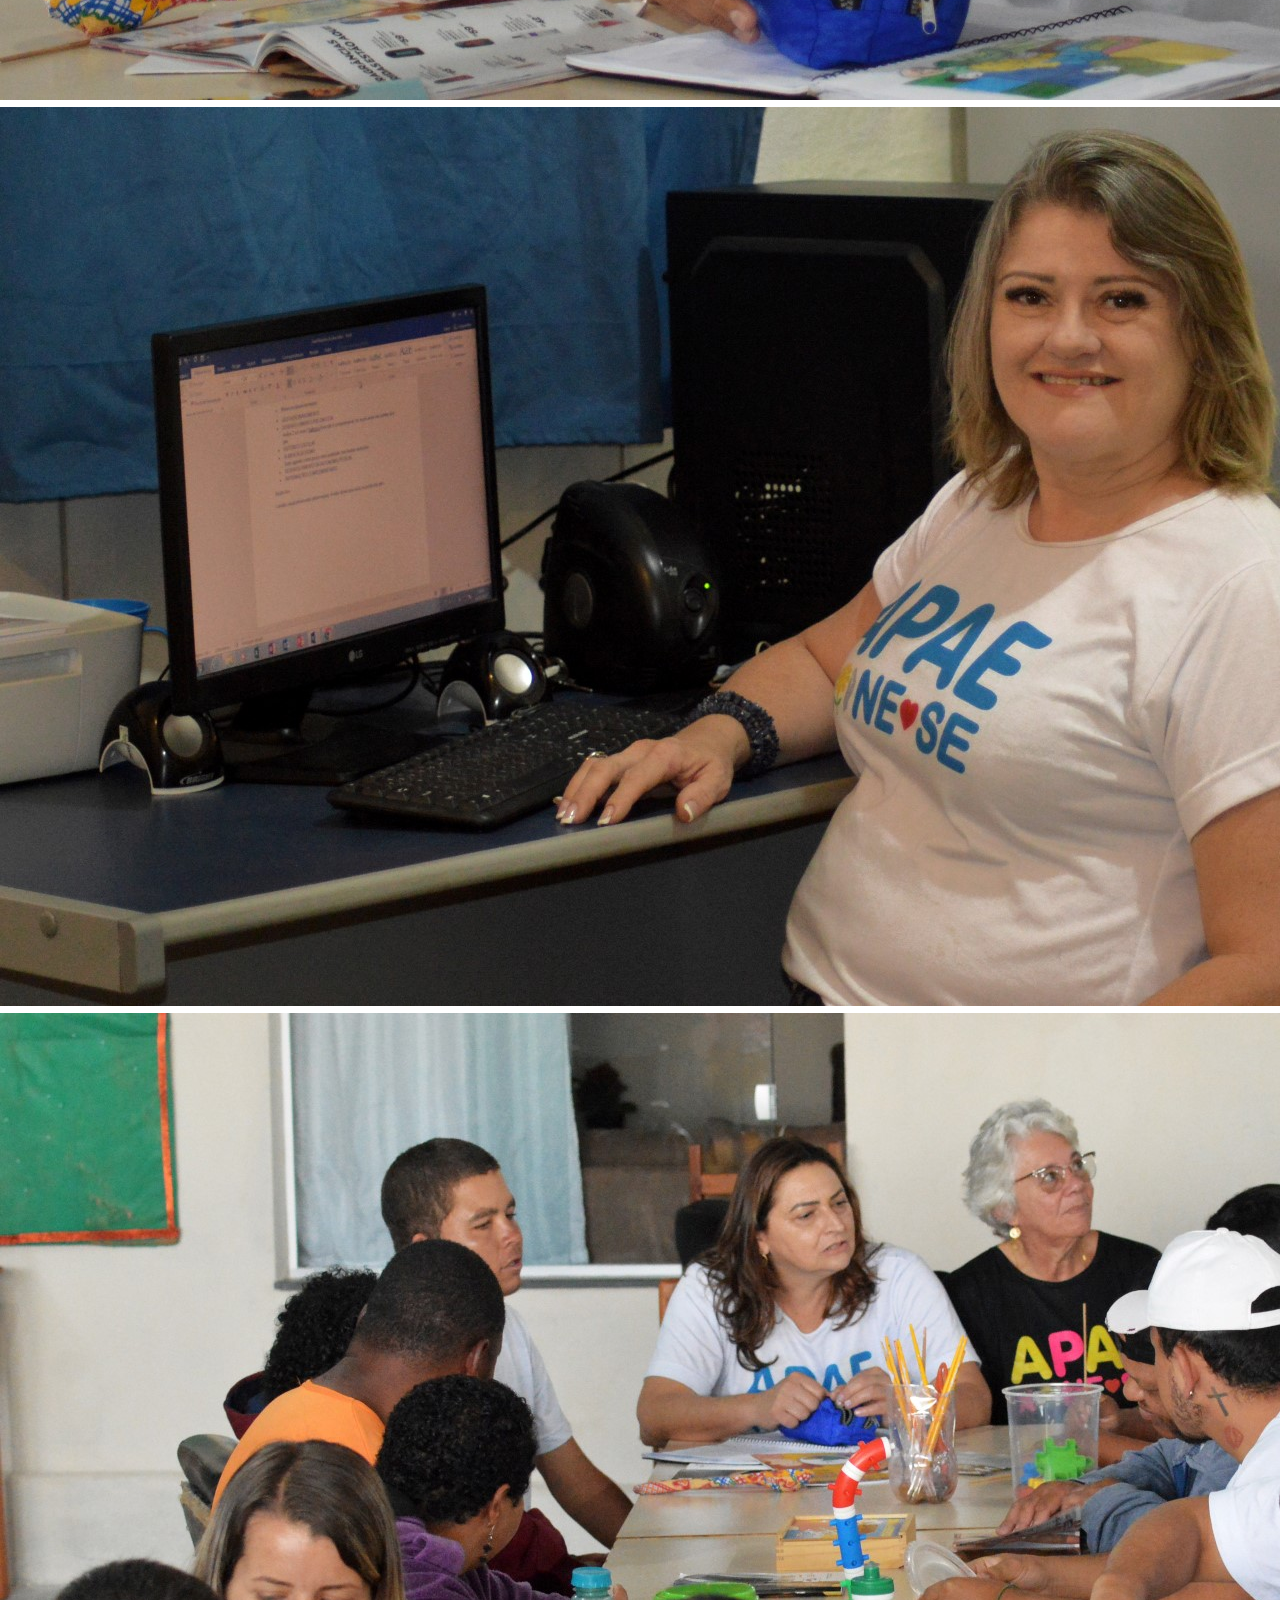
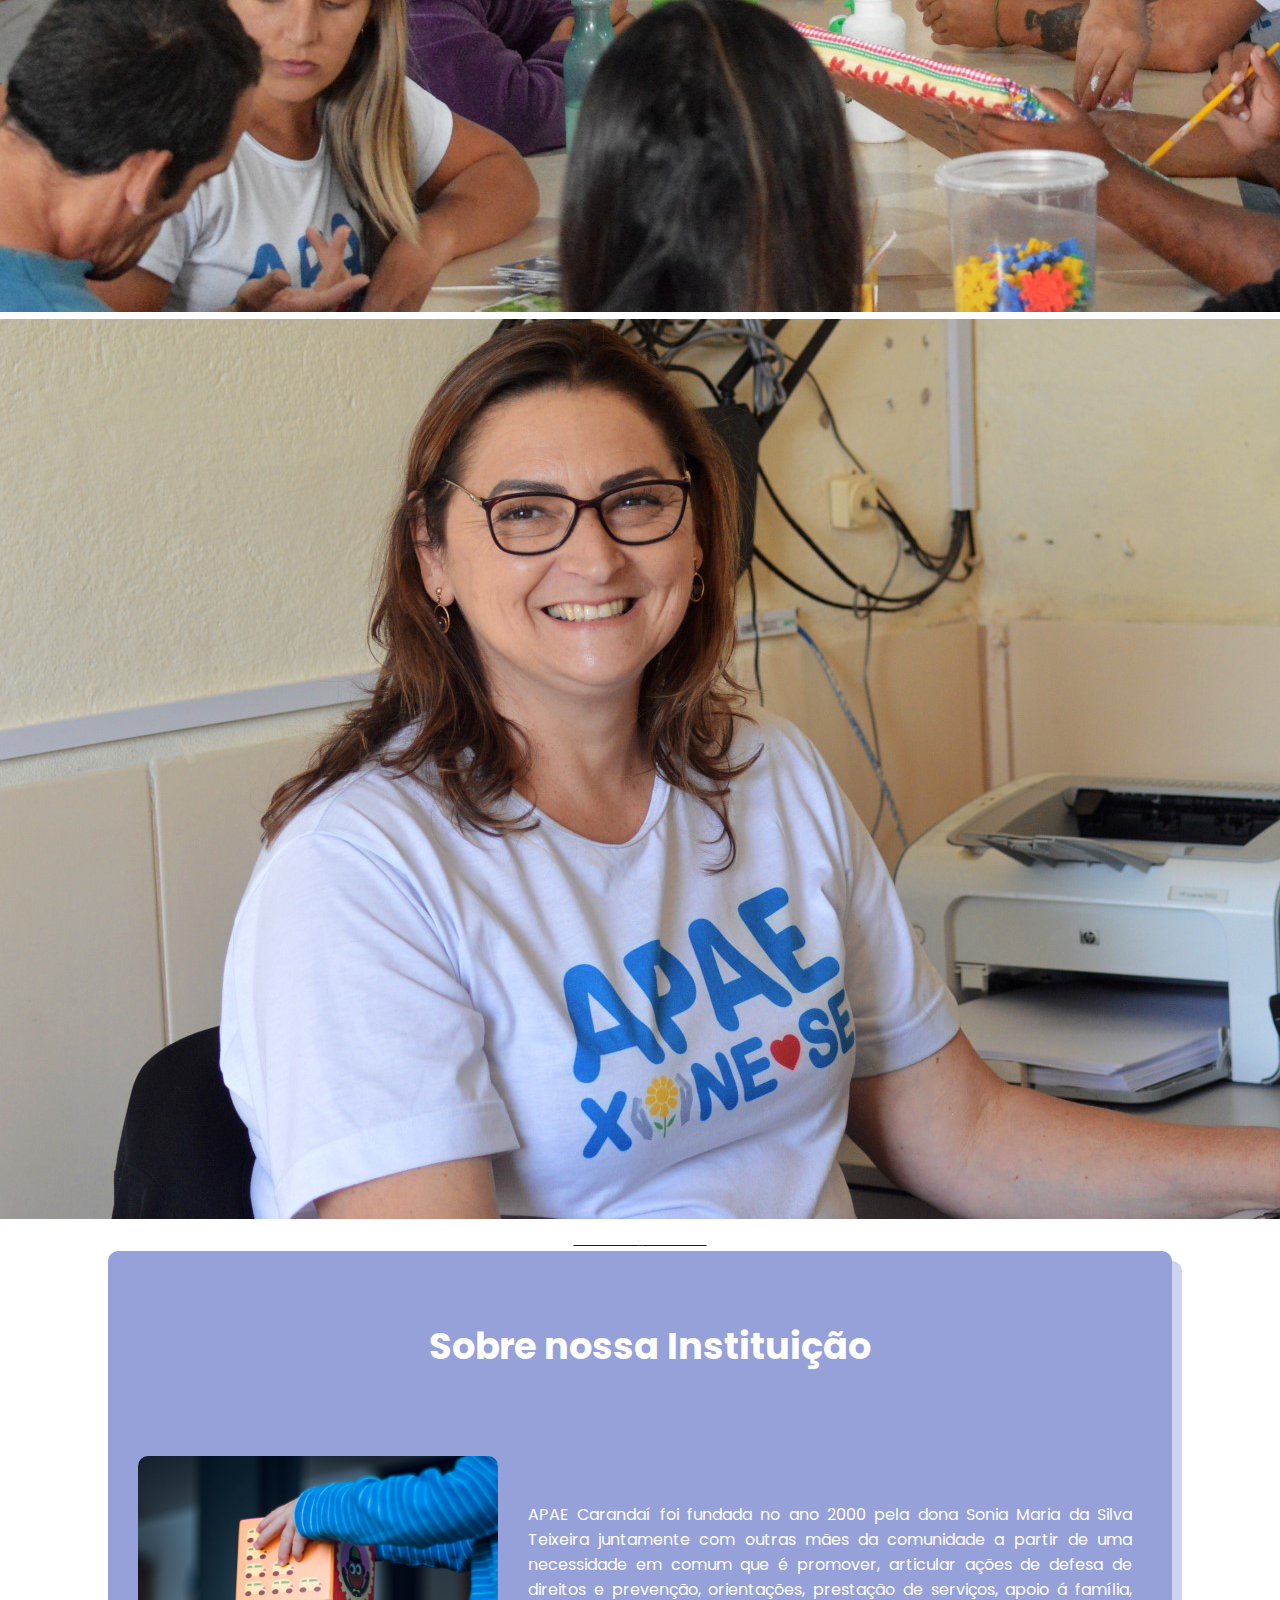
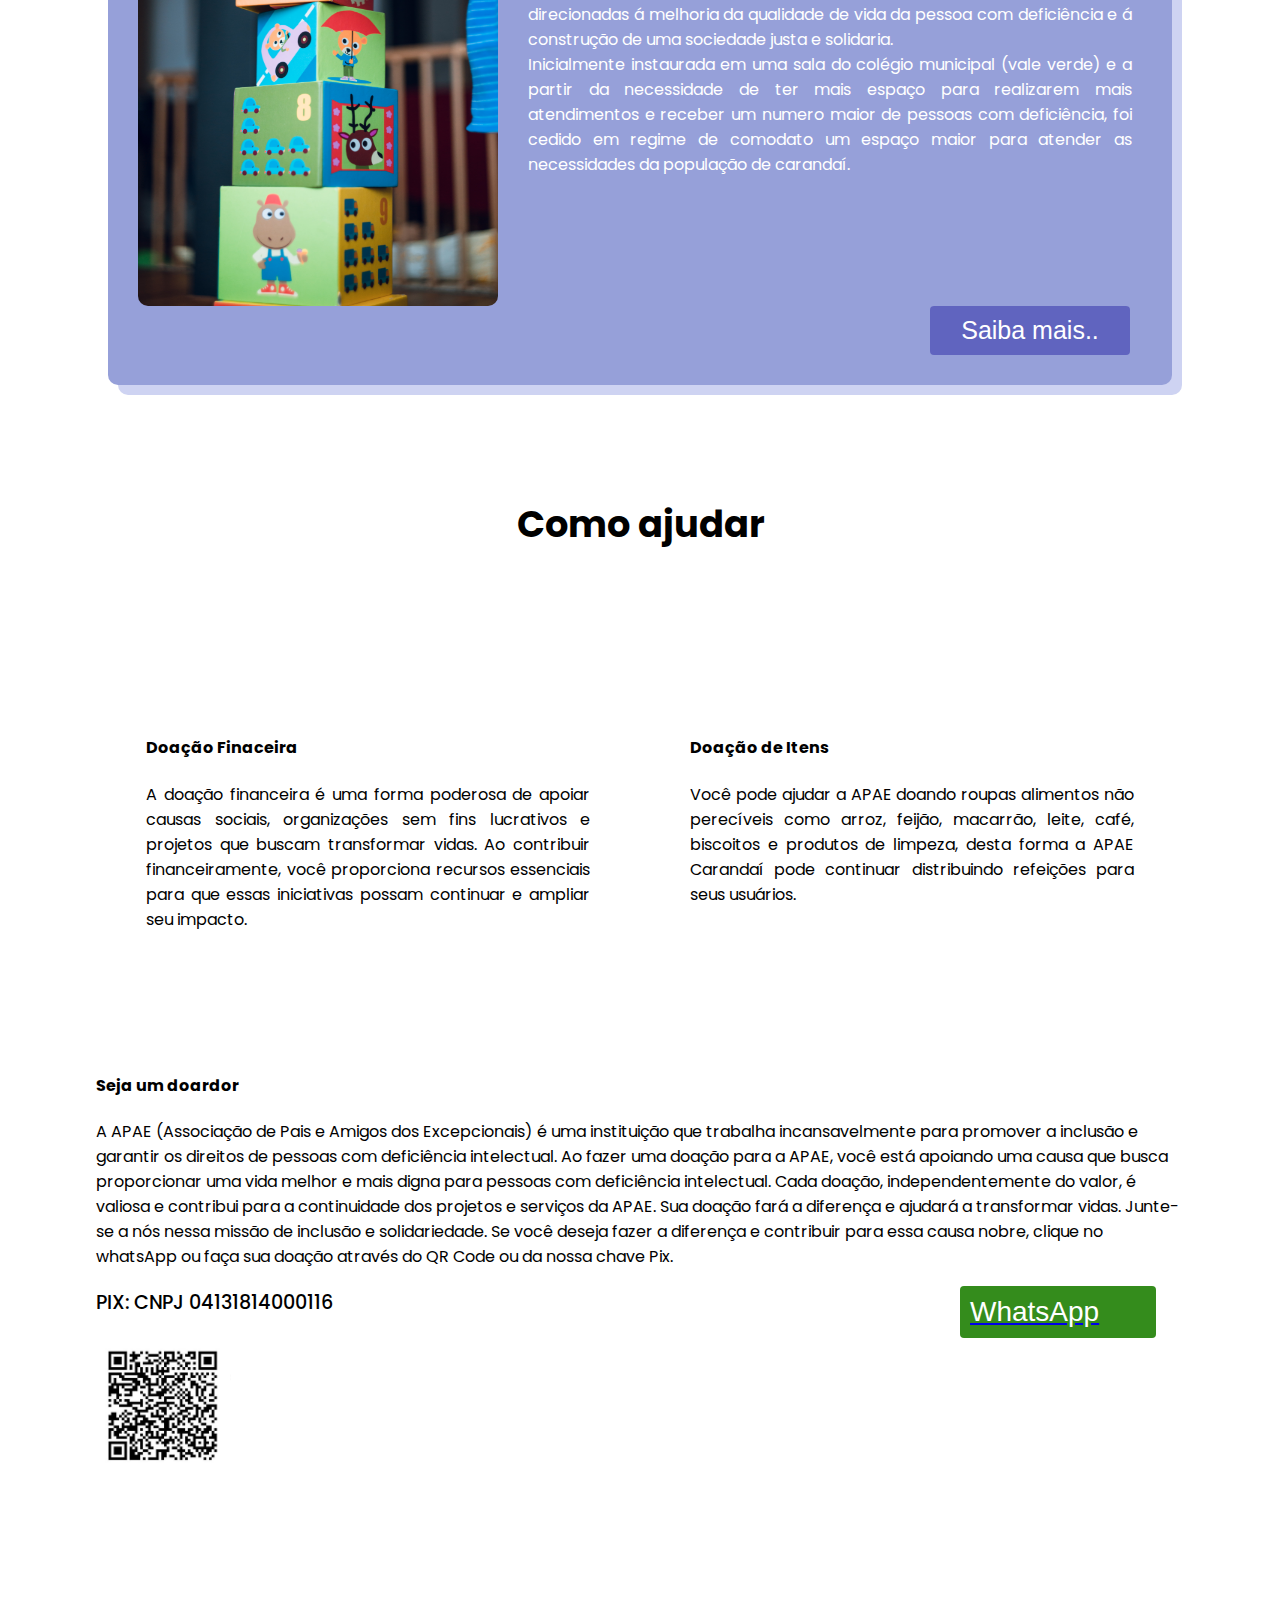
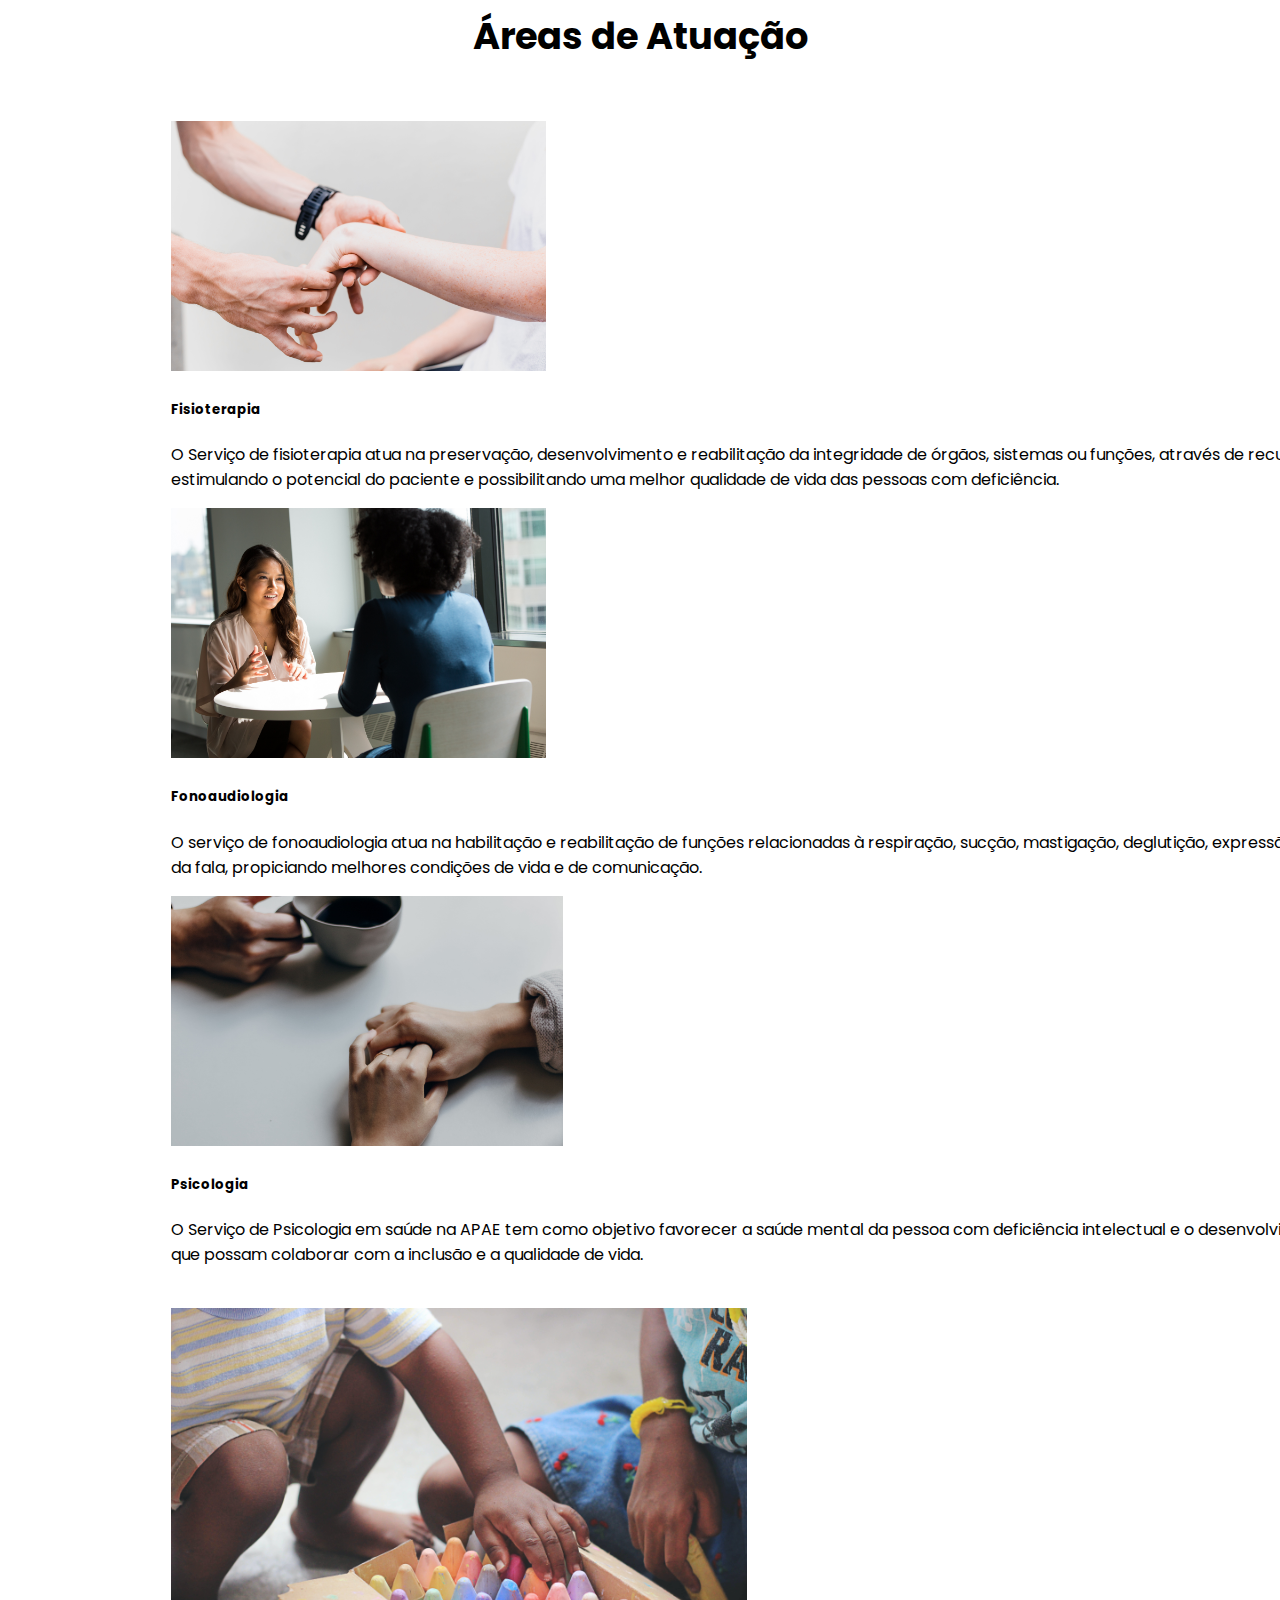
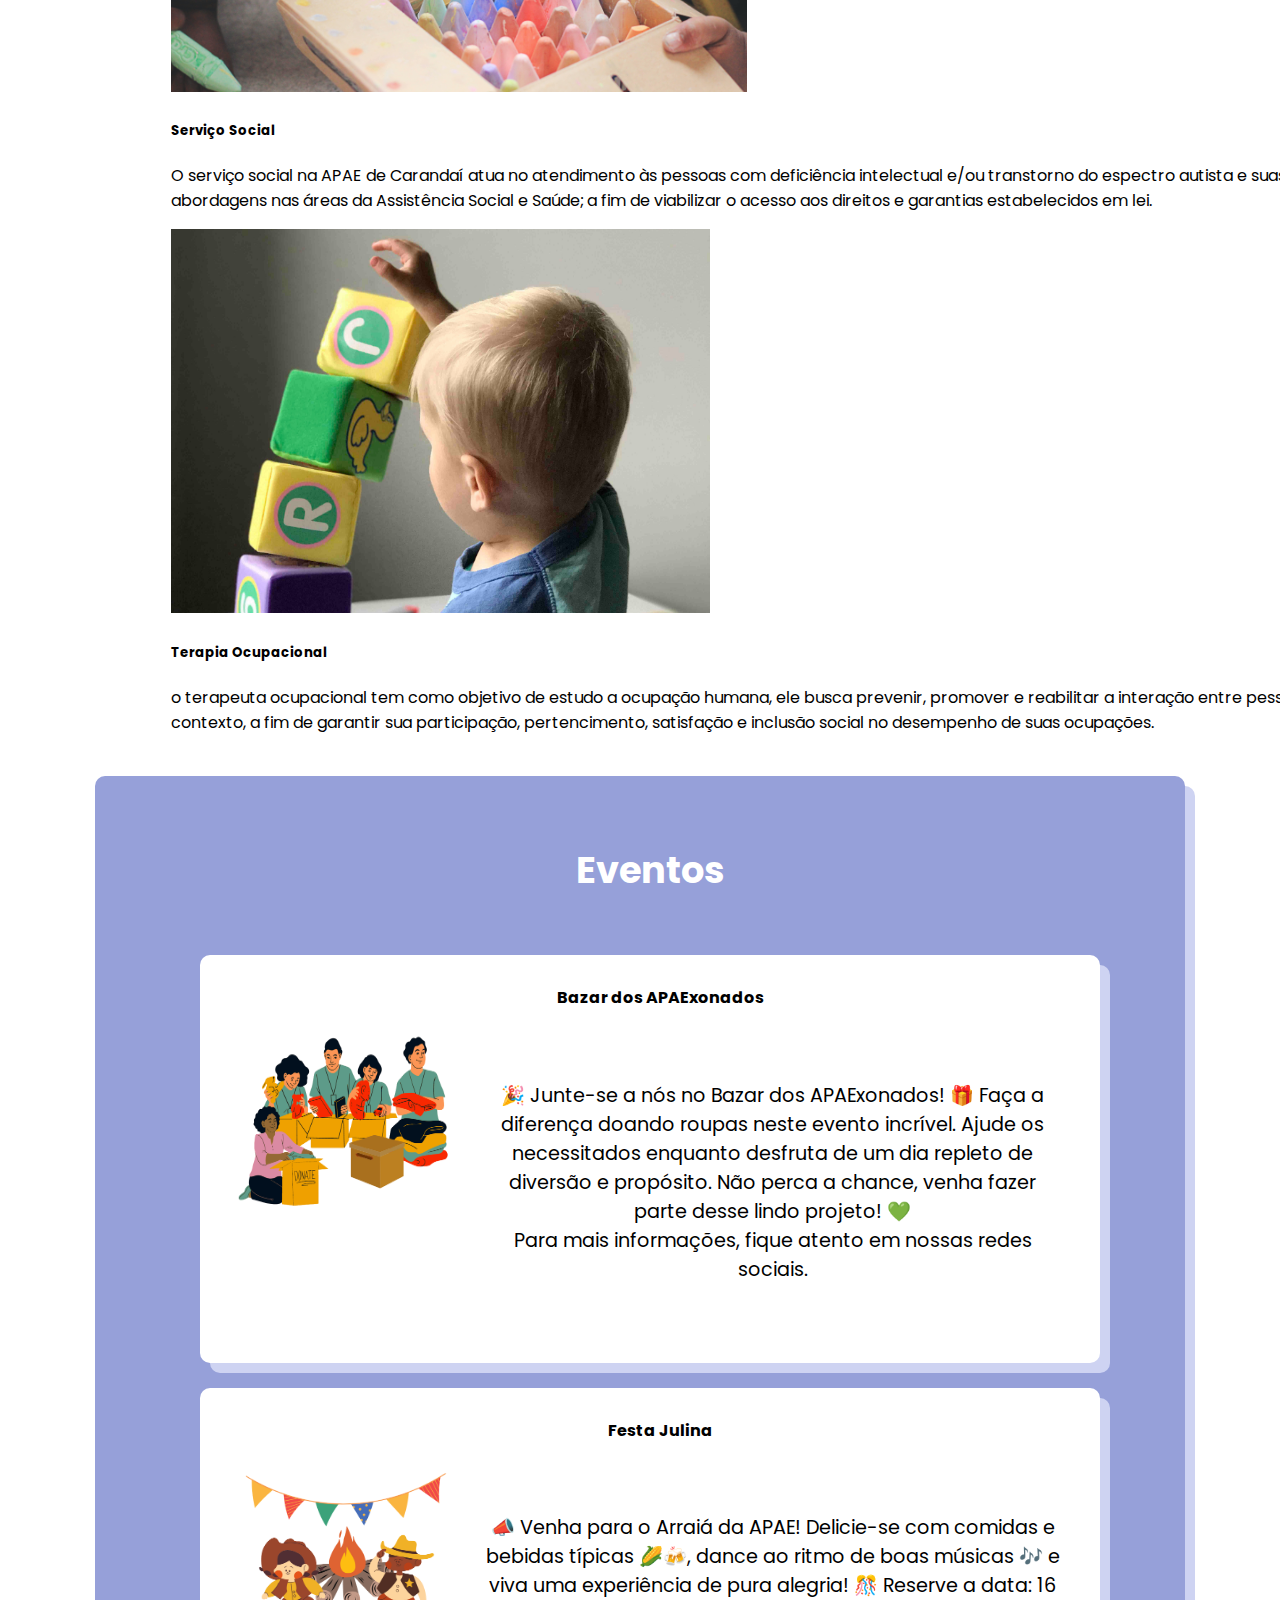
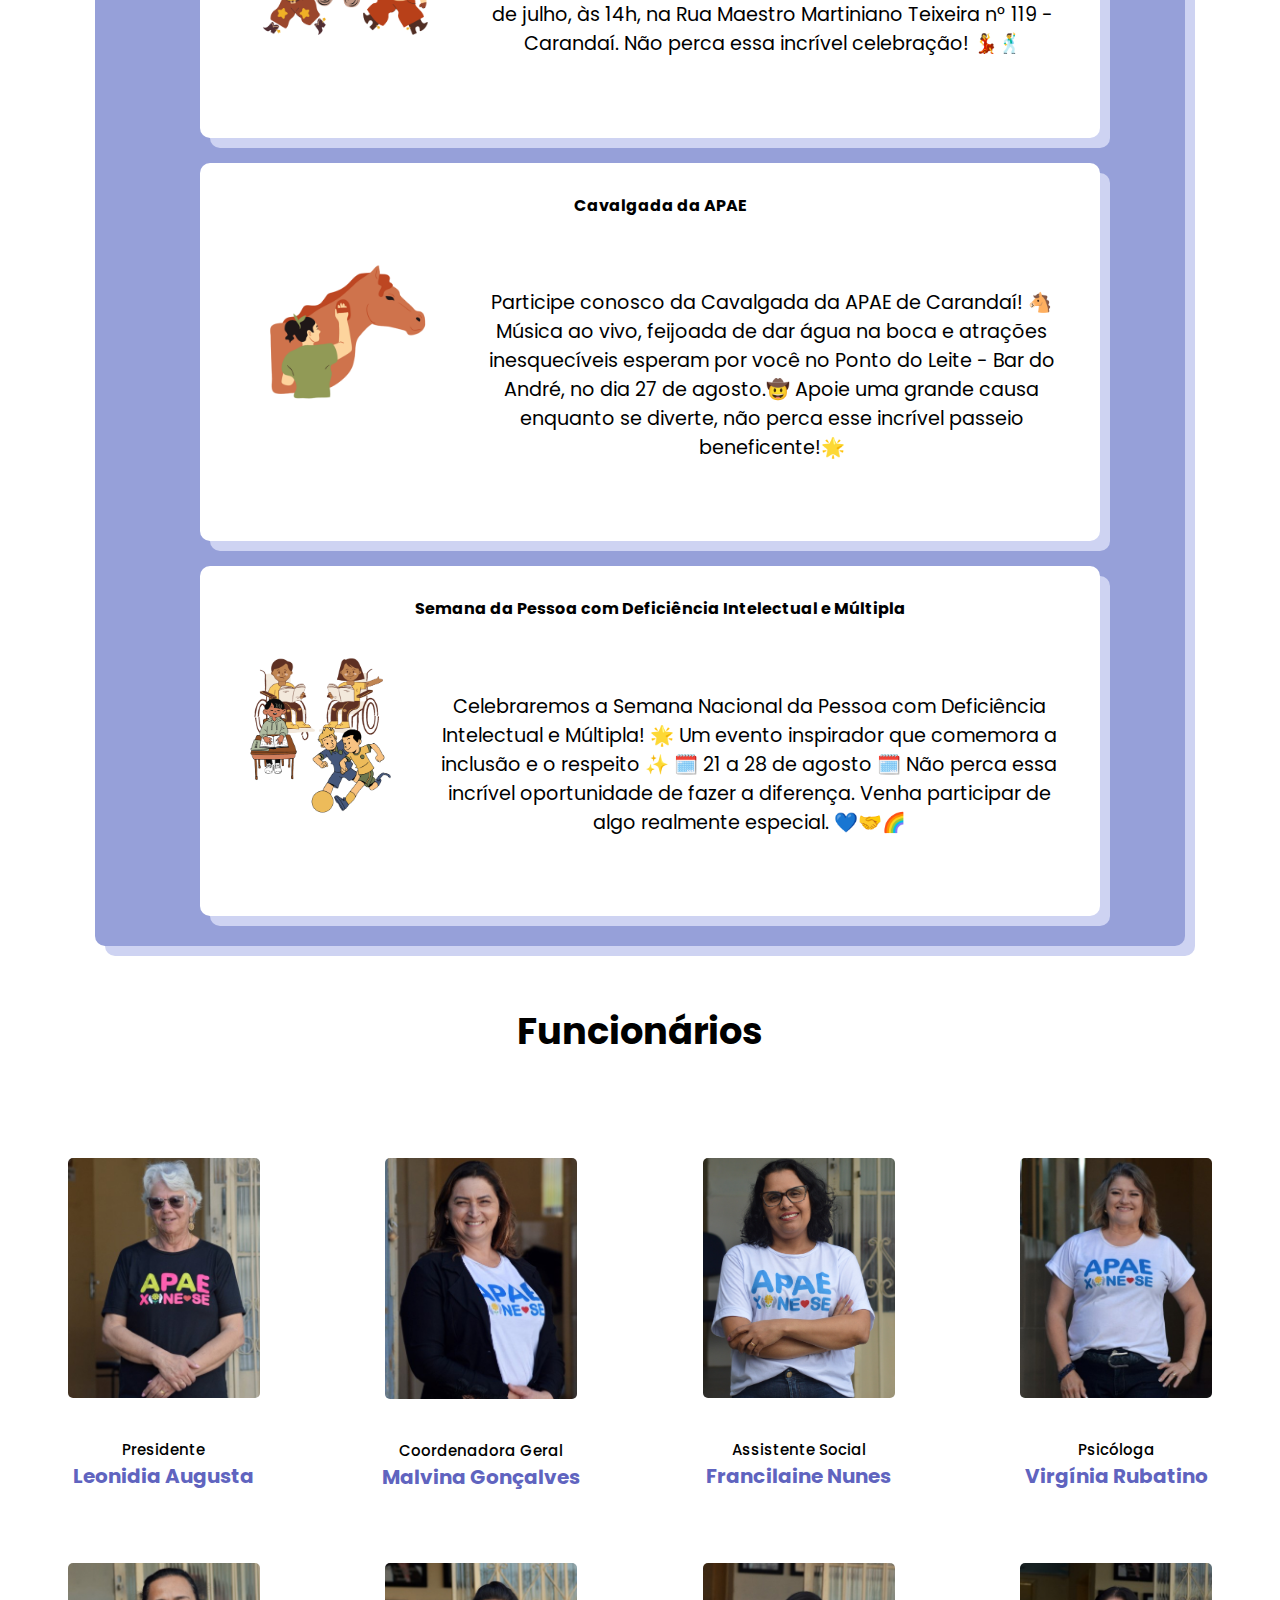
==== commit 6cd96739: "alteração img carroussel" ====
--- a/index.html
+++ b/index.html
@@ -105,6 +105,55 @@
               class="d-block w-100"
               src="assets/img3.jpg"
               alt="Terceiro Slide"
+            />
+          </div>
+          <div class="carousel-item">
+            <img
+              class="d-block w-100"
+              src="assets/img5.jpg"
+              alt="Segundo Slide"
+            />
+          </div>
+          <div class="carousel-item">
+            <img
+              class="d-block w-100"
+              src="assets/img6.jpg"
+              alt="Segundo Slide"
+            />
+          </div>
+          <div class="carousel-item">
+            <img
+              class="d-block w-100"
+              src="assets/img7.jpg"
+              alt="Segundo Slide"
+            />
+          </div>
+          <div class="carousel-item">
+            <img
+              class="d-block w-100"
+              src="assets/img8.jpg"
+              alt="Segundo Slide"
+            />
+          </div>
+          <div class="carousel-item">
+            <img
+              class="d-block w-100"
+              src="assets/img9.jpg"
+              alt="Segundo Slide"
+            />
+          </div>
+          <div class="carousel-item">
+            <img
+              class="d-block w-100"
+              src="assets/img10.jpg"
+              alt="Segundo Slide"
+            />
+          </div>
+          <div class="carousel-item">
+            <img
+              class="d-block w-100"
+              src="assets/img11.jpg"
+              alt="Segundo Slide"
             />
           </div>
         </div>
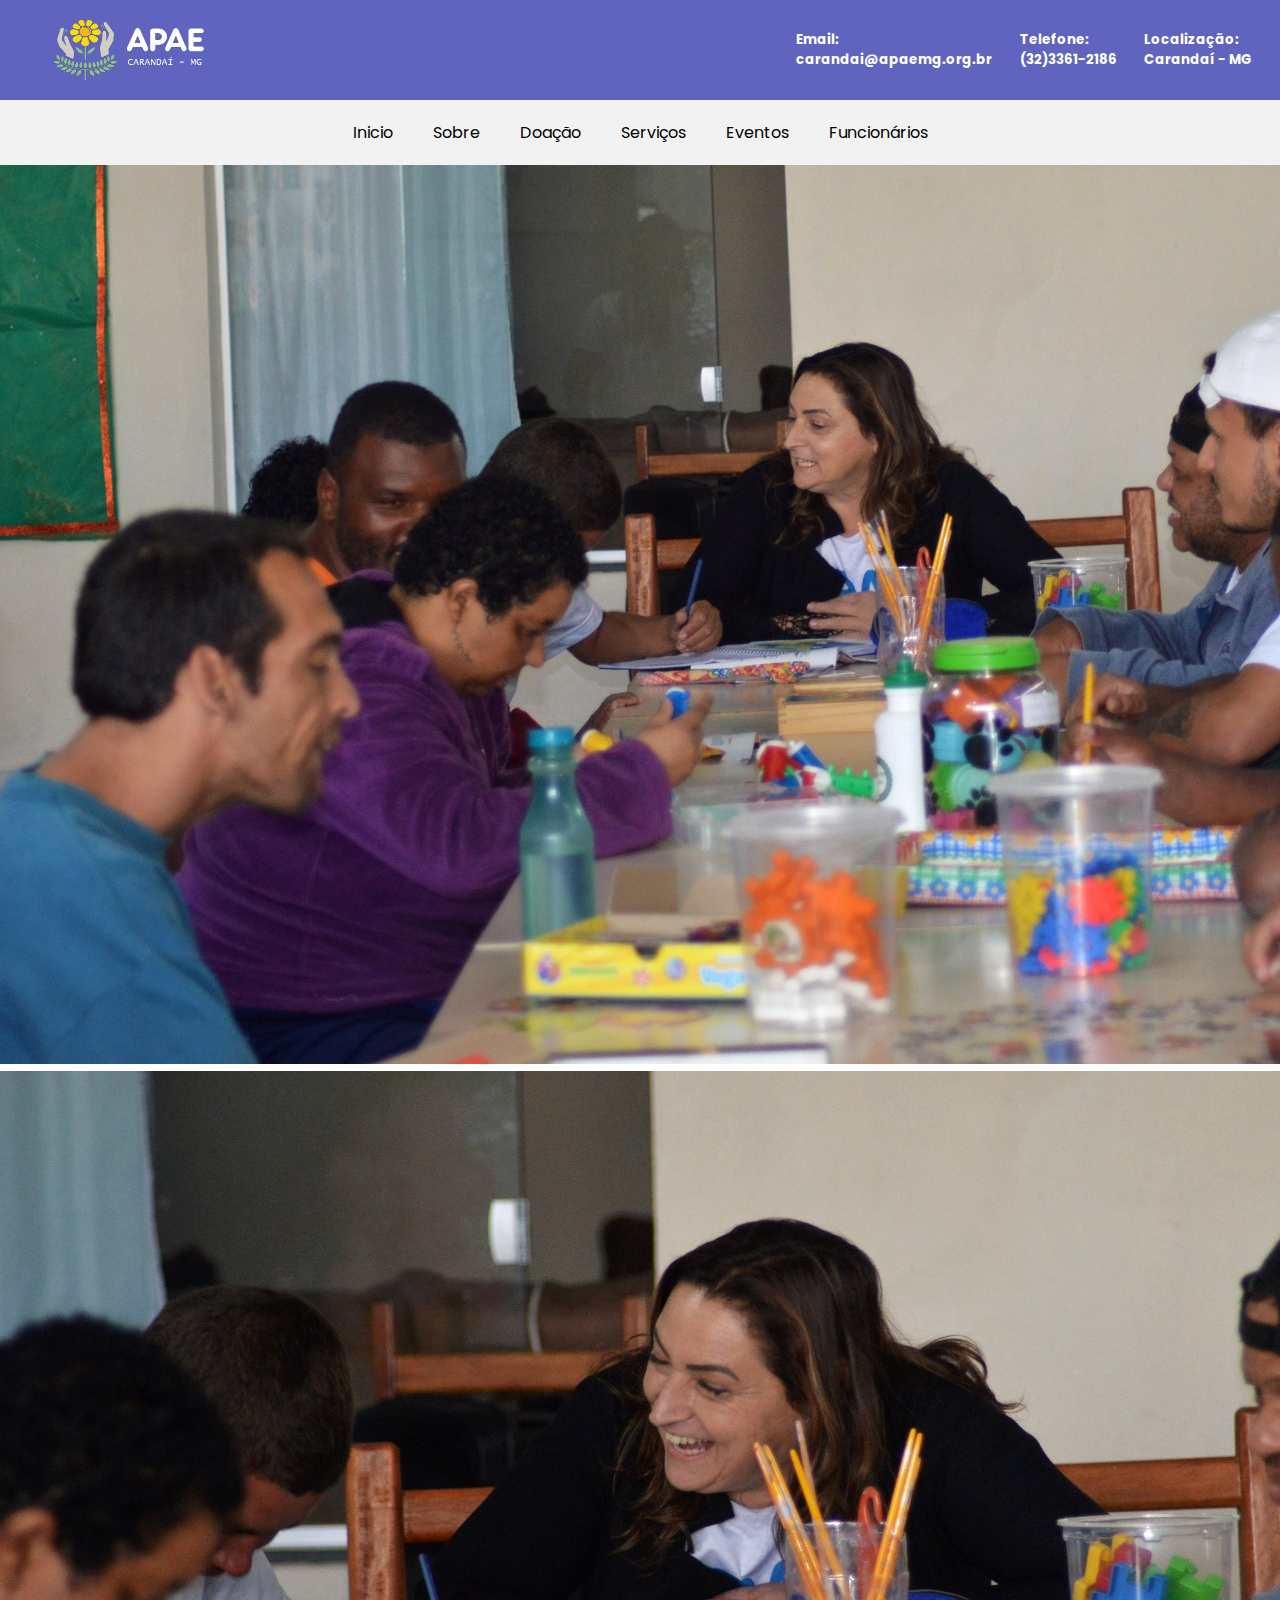
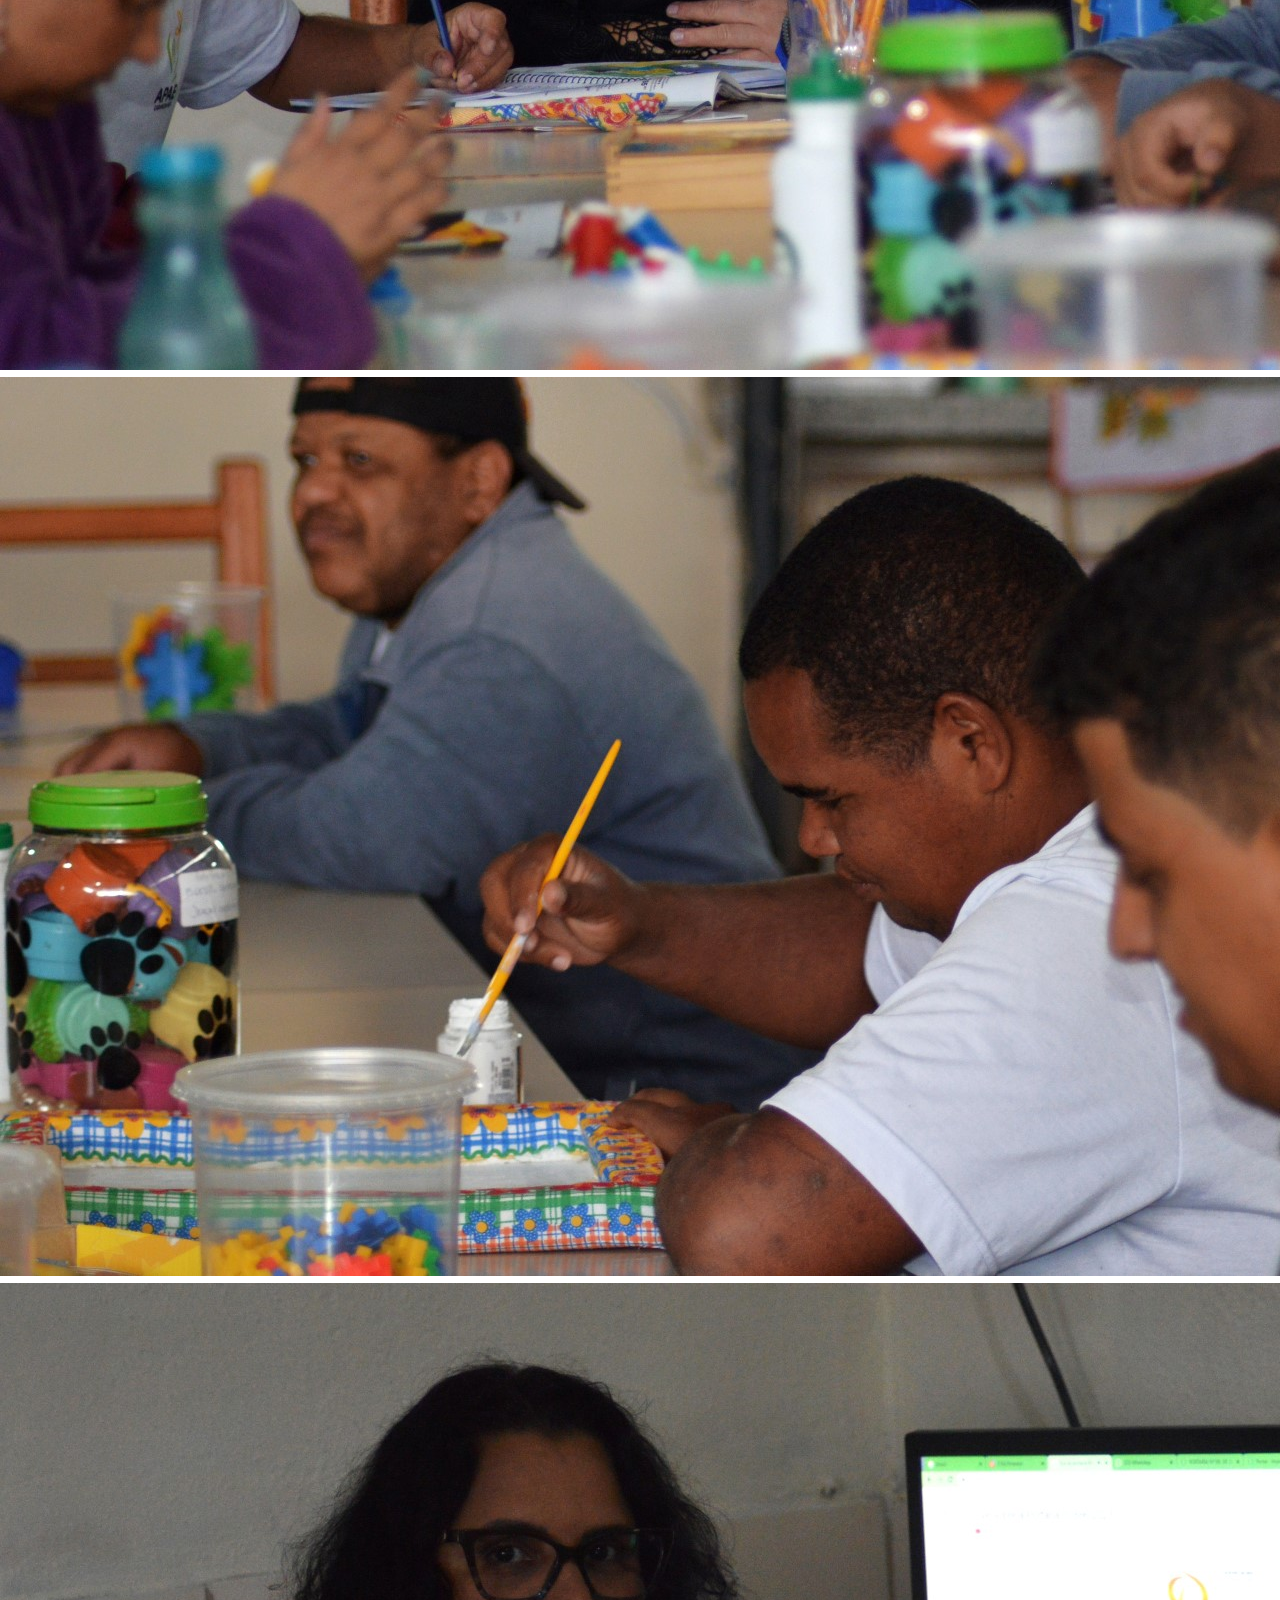
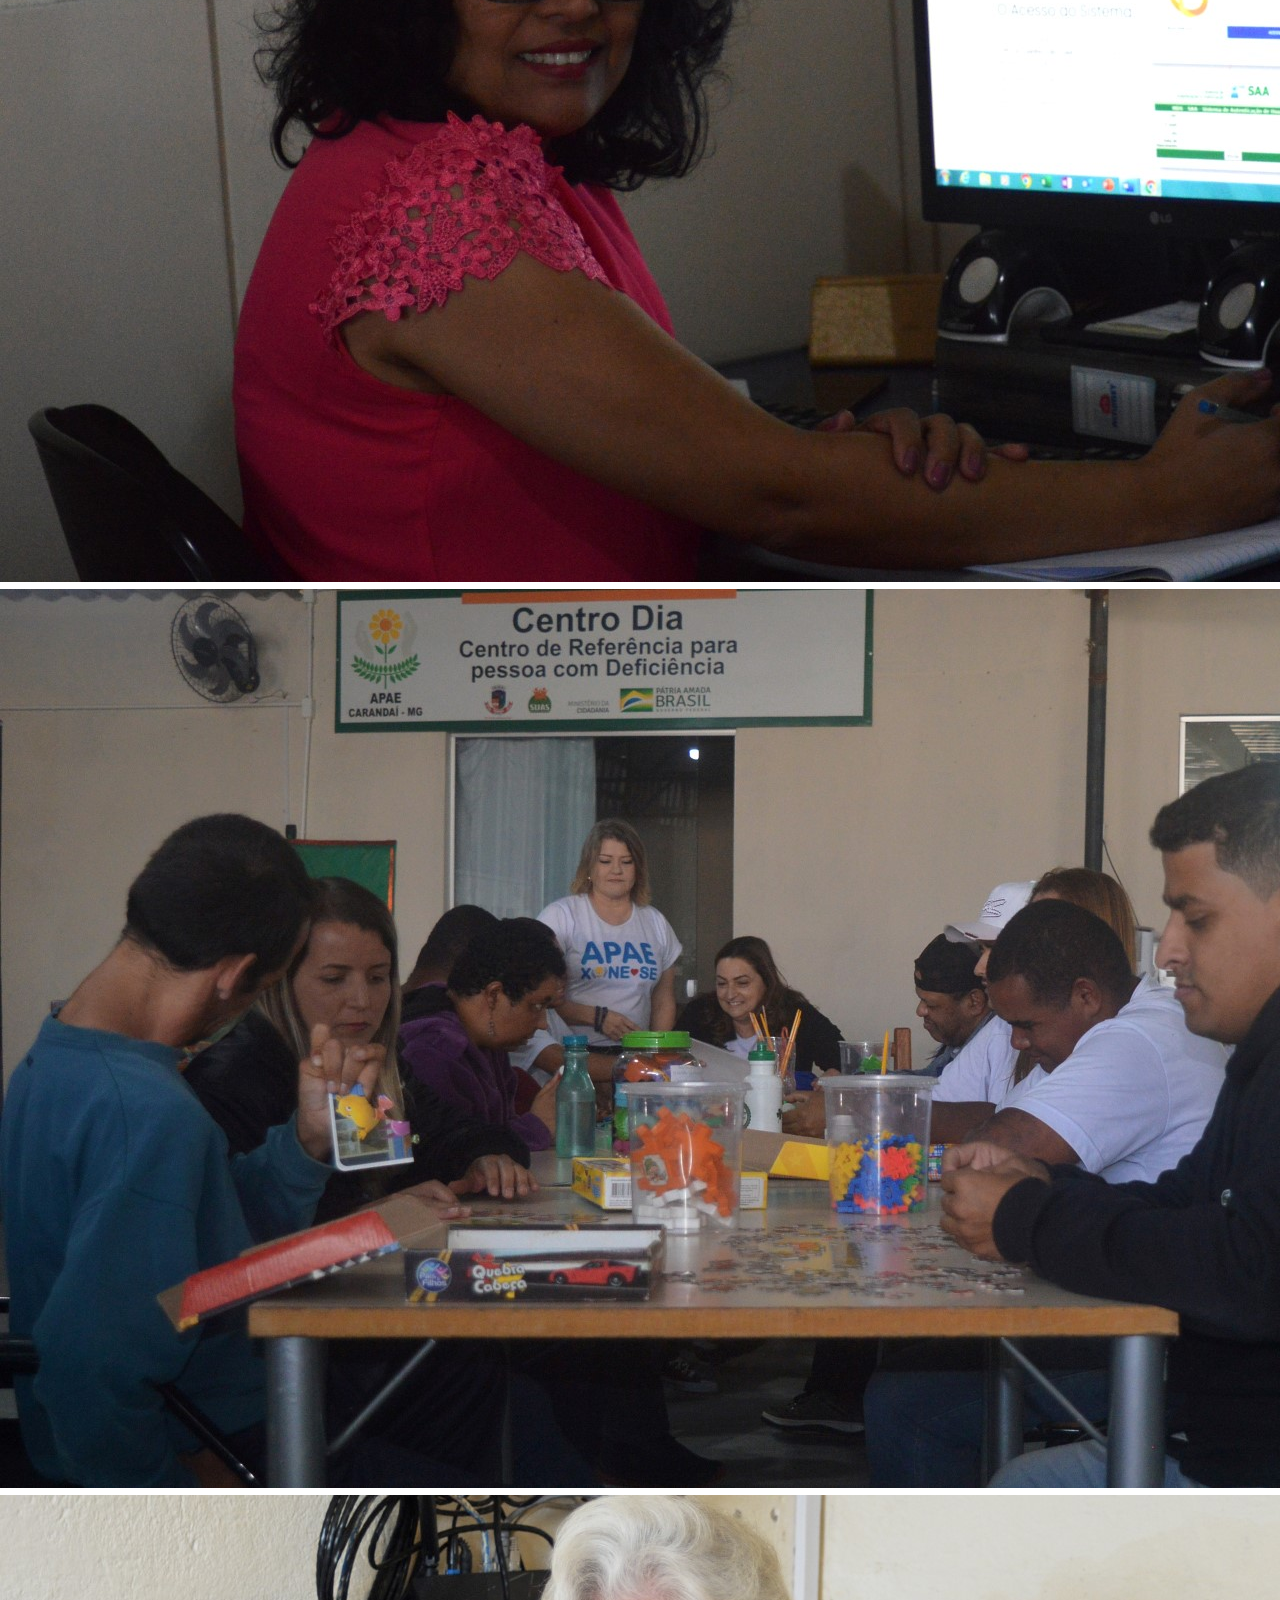
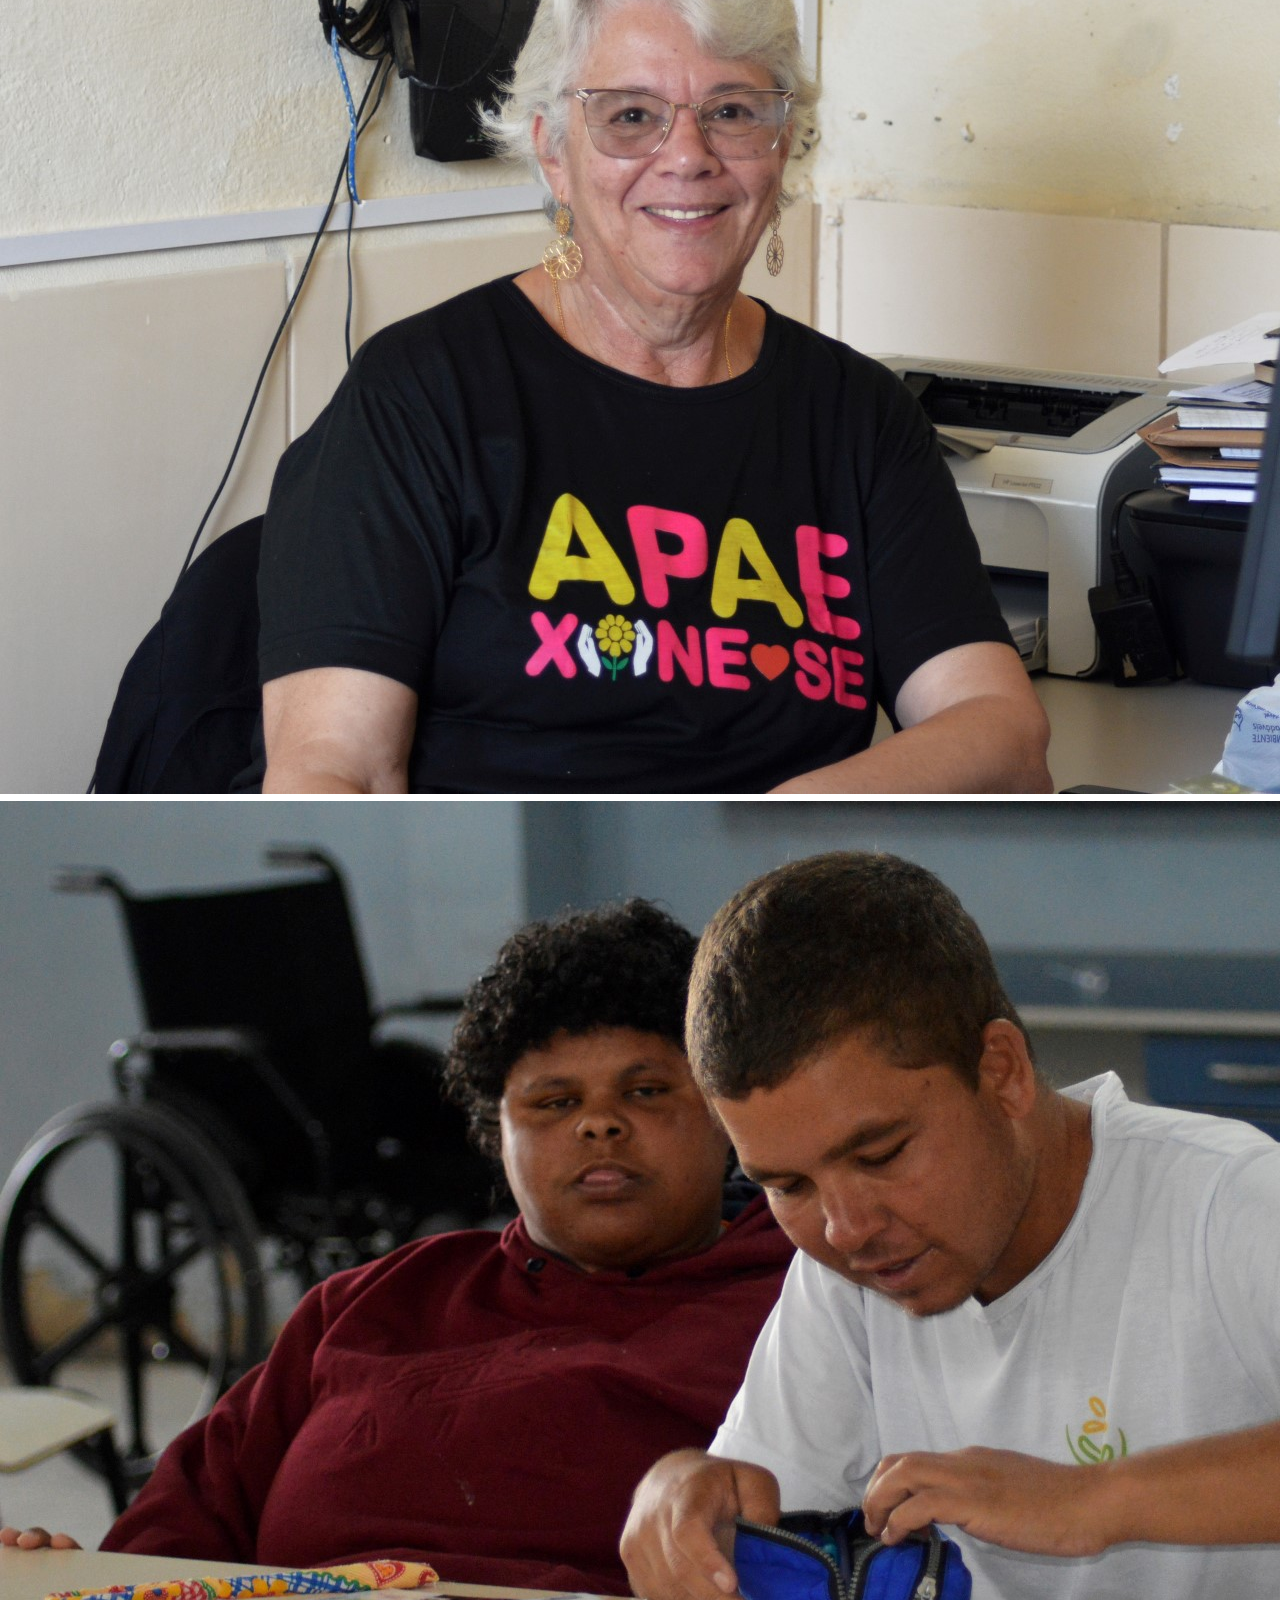
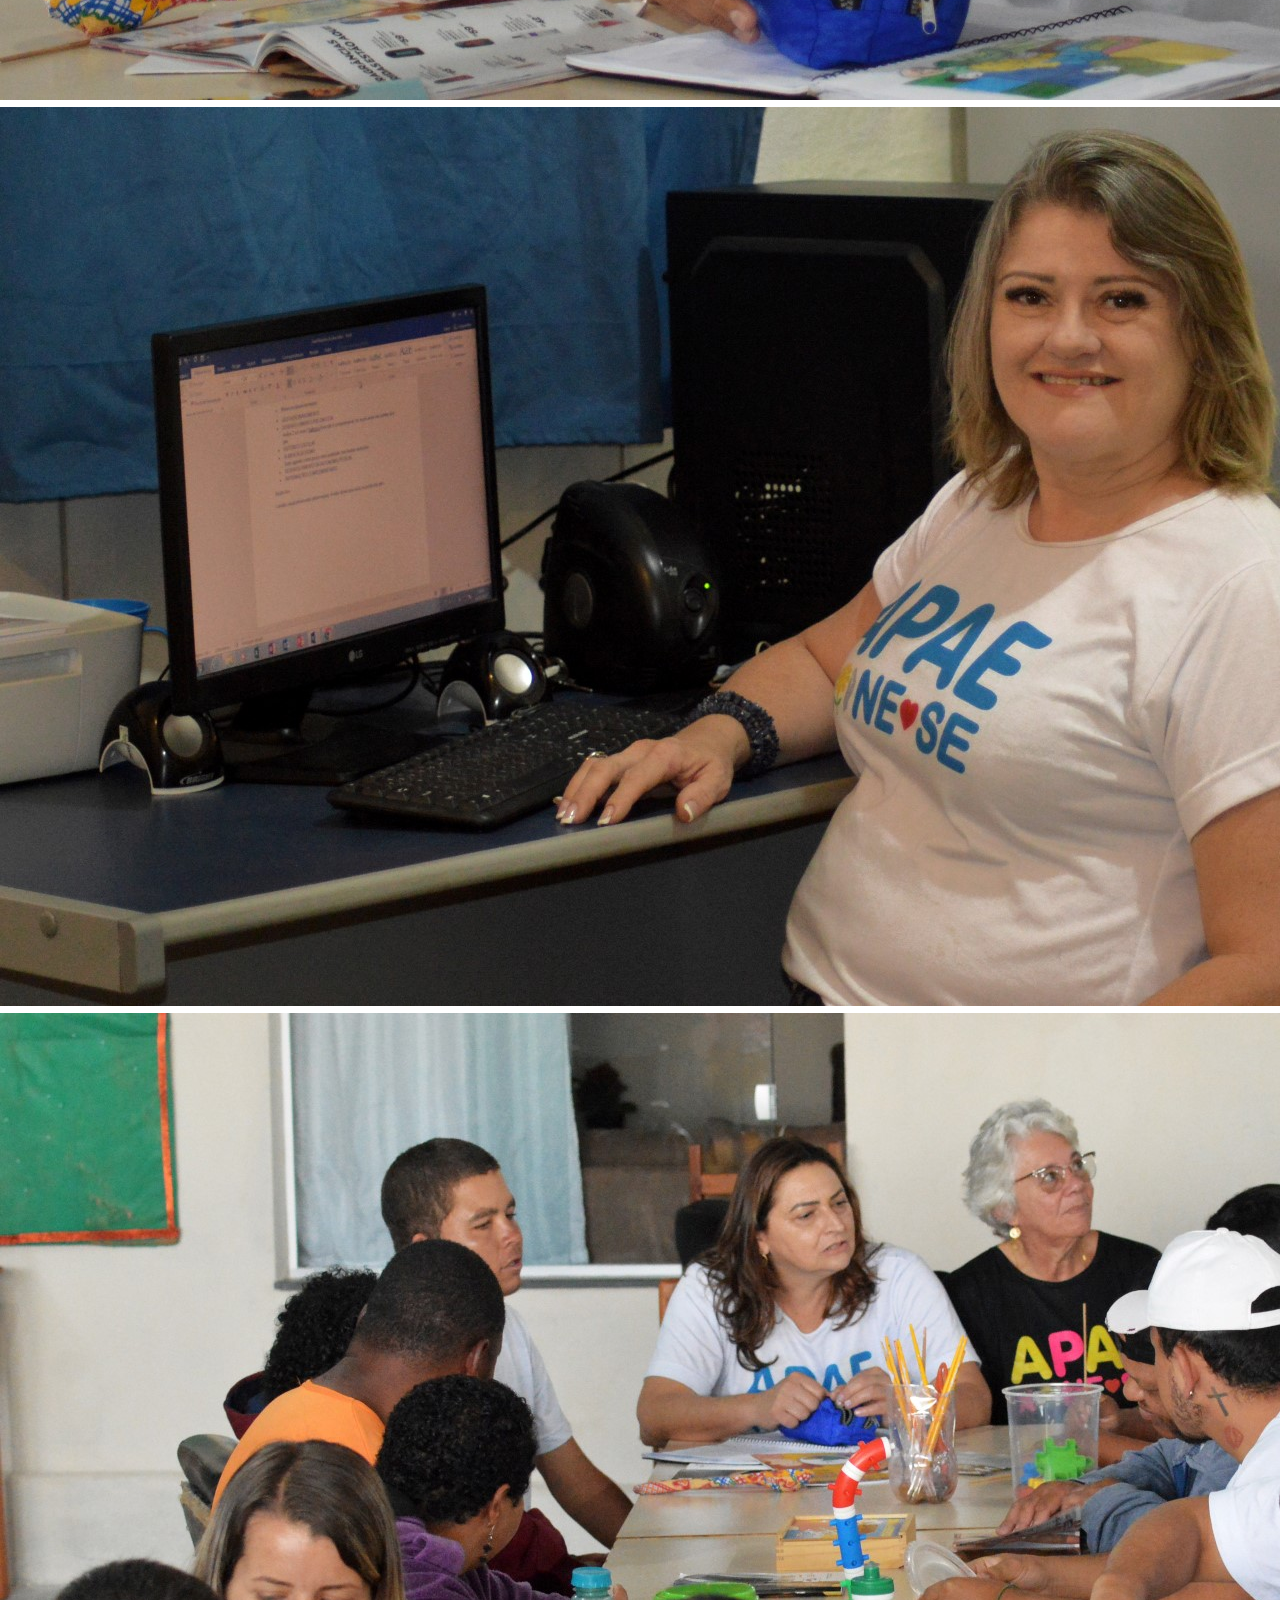
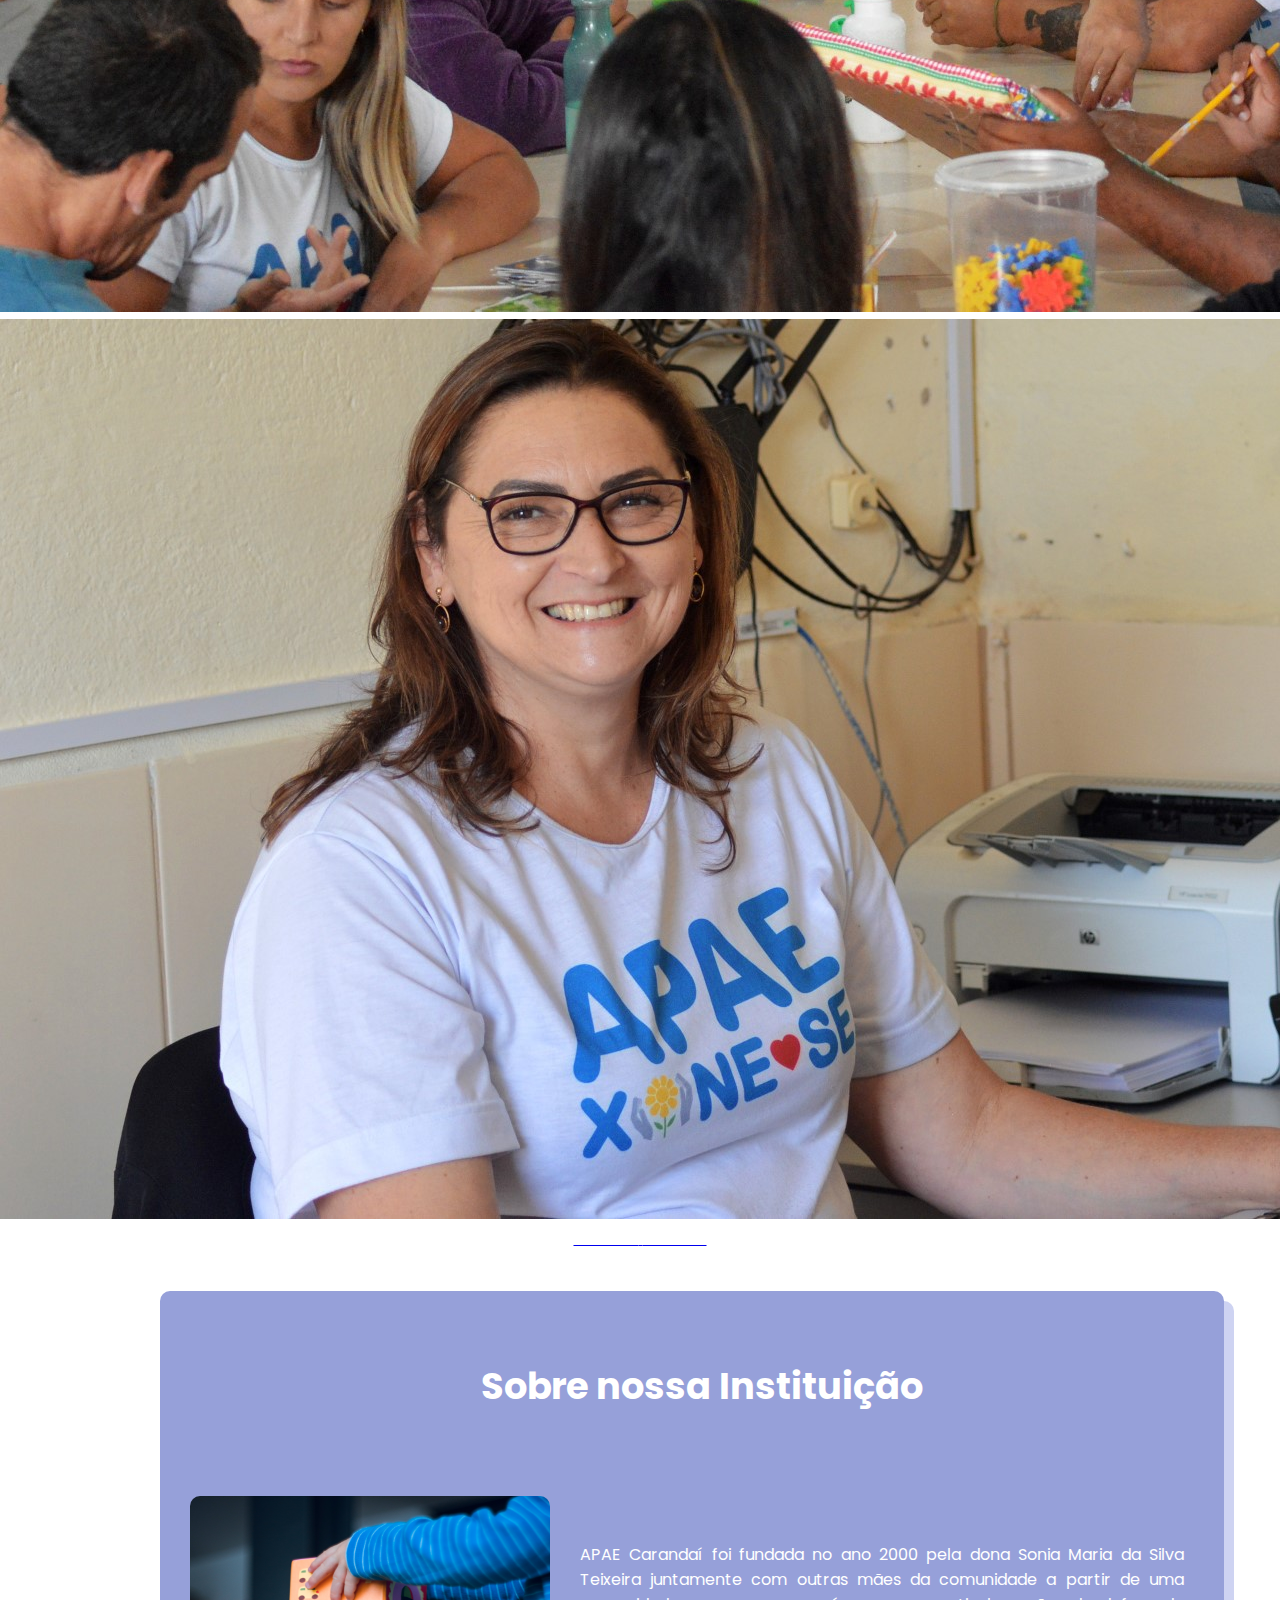
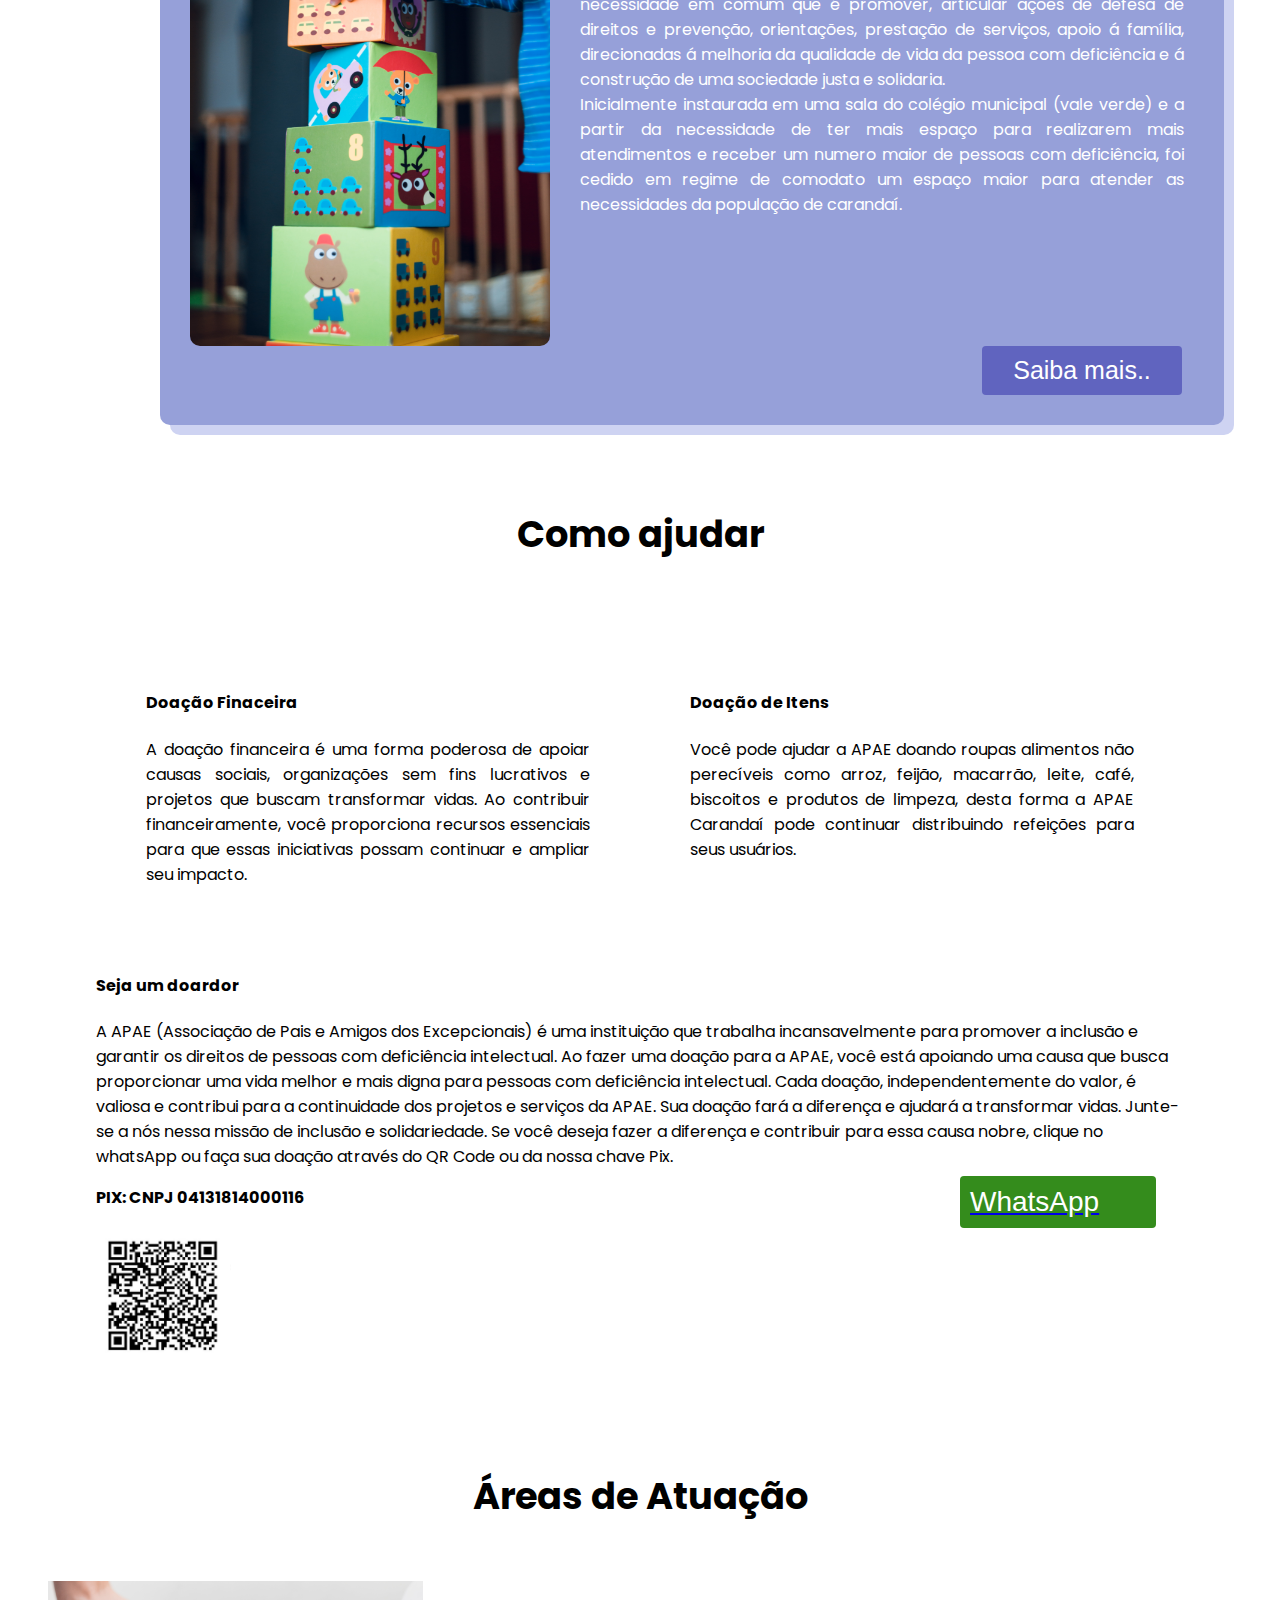
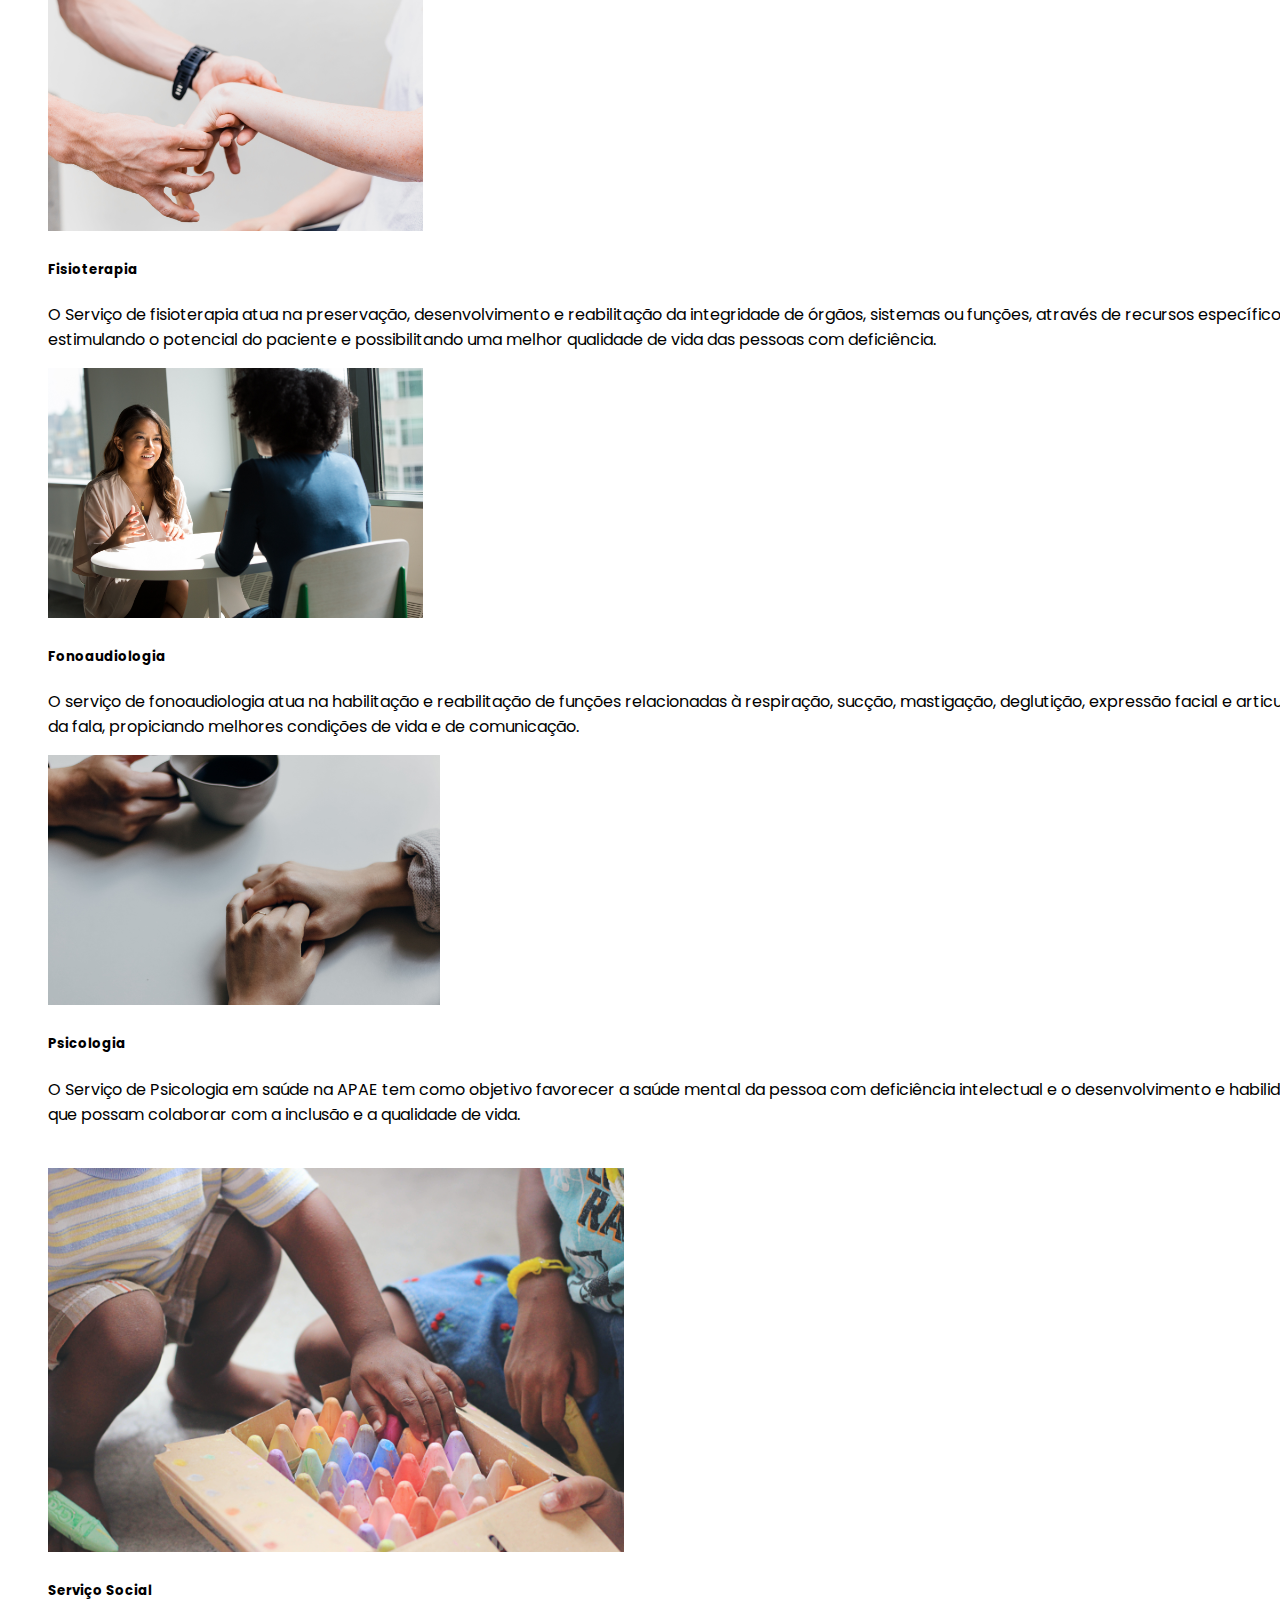
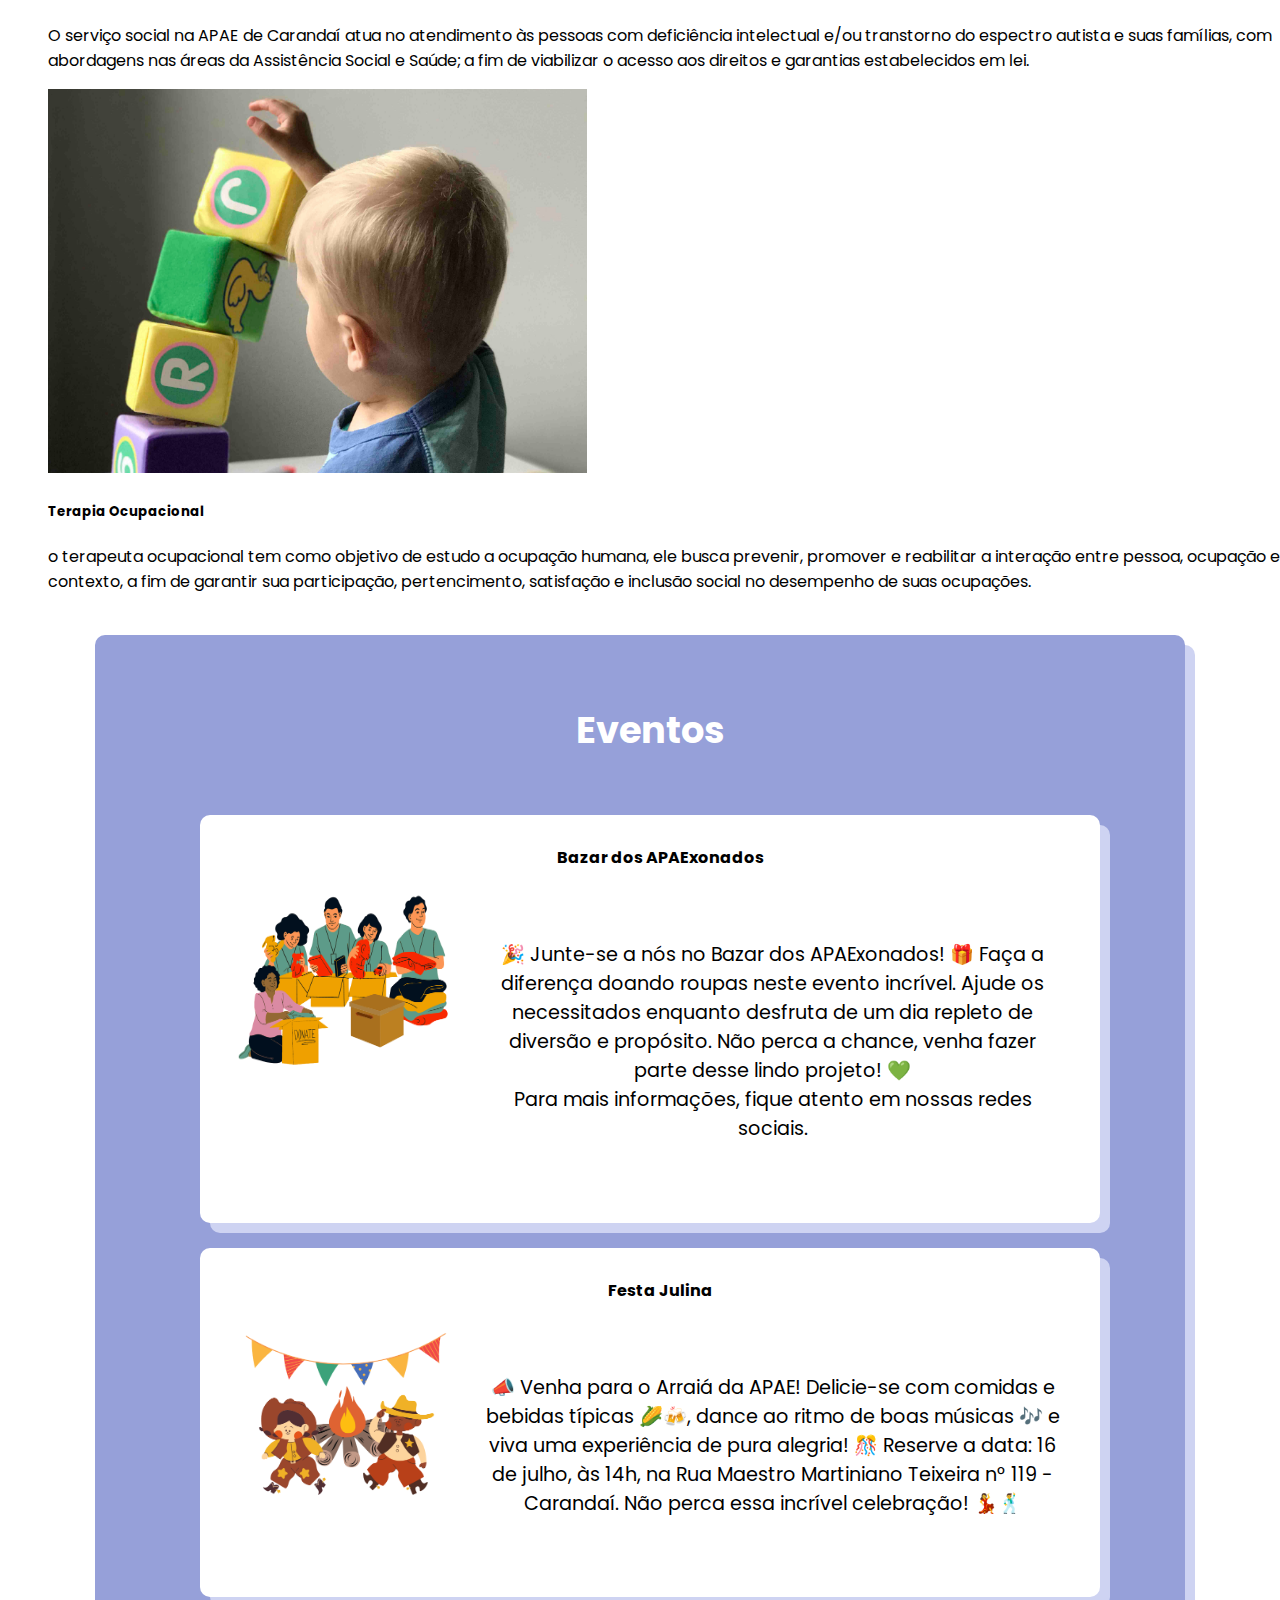
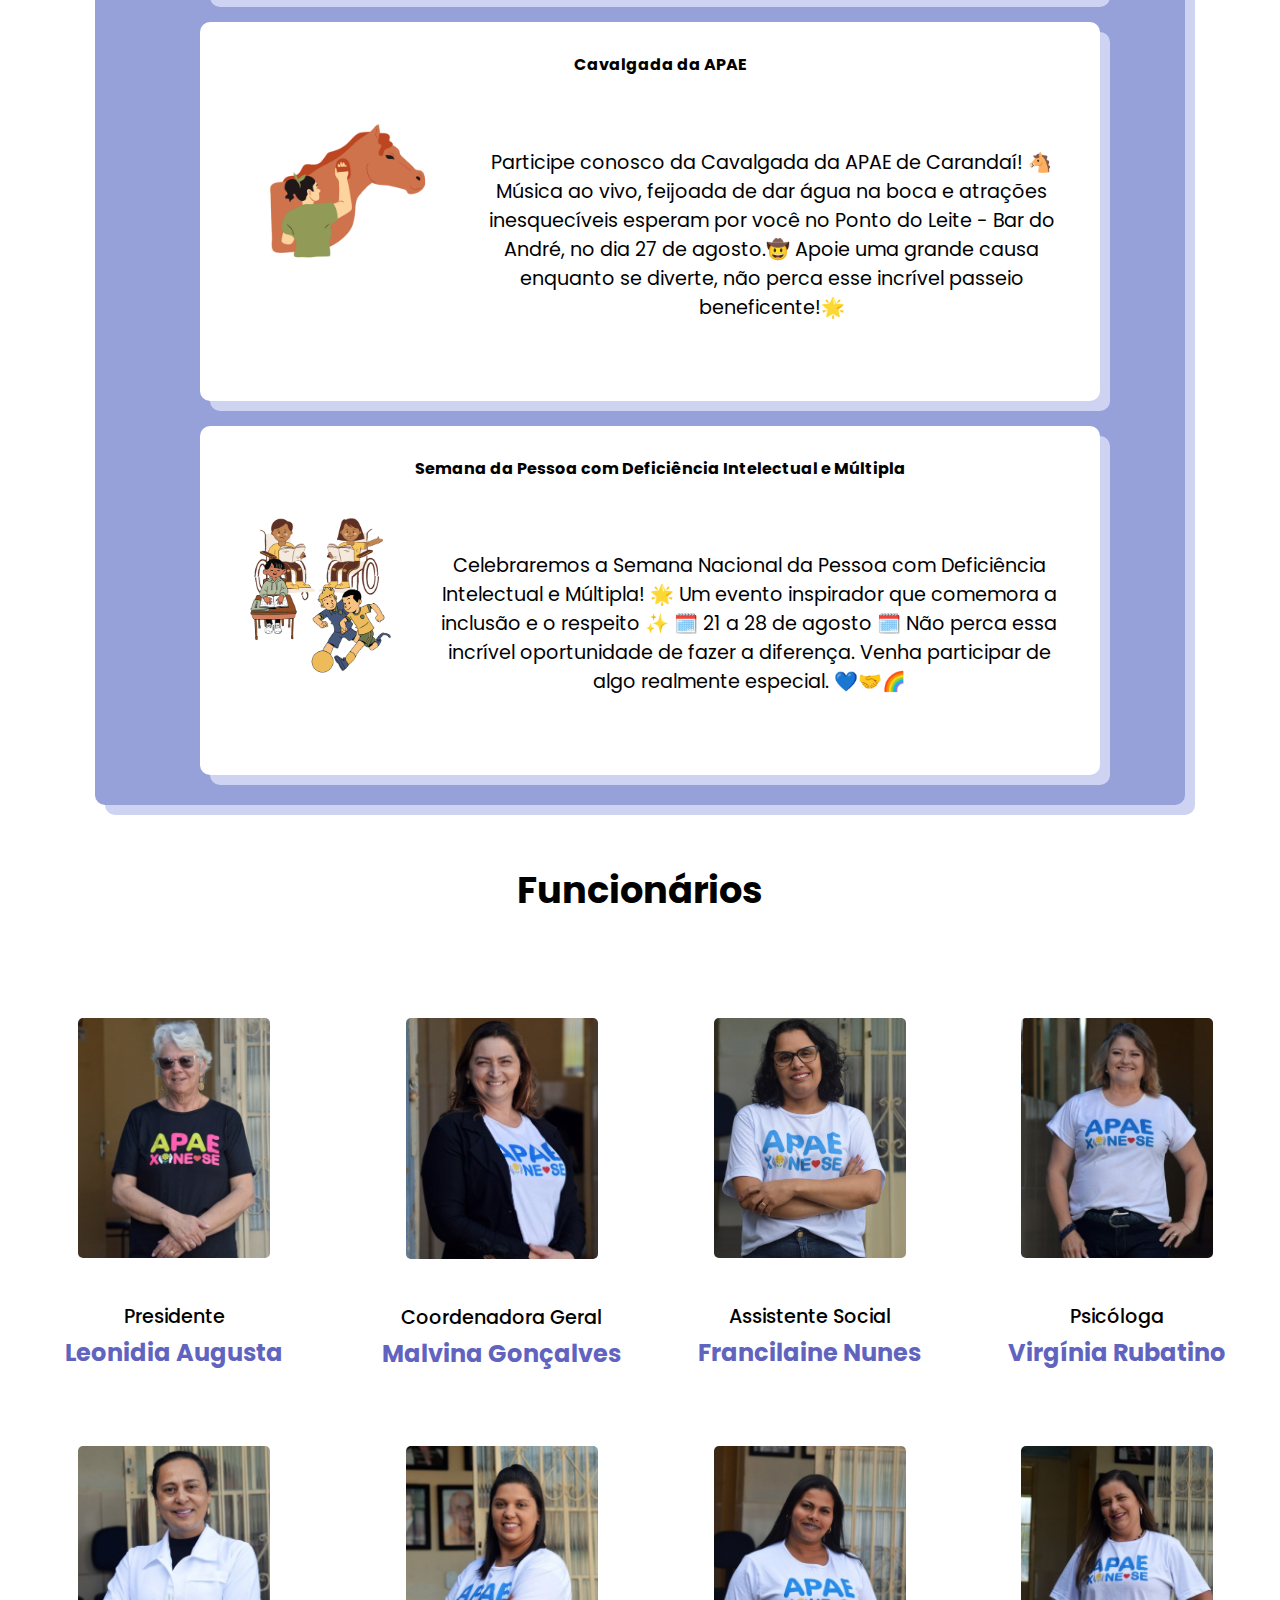
==== commit c7069ddf: "Imagens arrumada" ====
--- a/index.html
+++ b/index.html
@@ -70,7 +70,7 @@
 
 
     <nav class="menu_index">
-      <a href="#logo_image"> Inicio </a>
+      <a href="#logo_image"> Inicio</a>
       <a href="#sobre_nos"> Sobre </a>
       <a href="#donations"> Doação</a>
       <a href="#profissõesContainer"> Serviços</a>
@@ -255,8 +255,8 @@
             no whatsApp ou faça sua doação através do QR Code ou da nossa chave
             Pix.
           </p>
-          <p style="font-weight: 500; font-size: 1.2em">
-            PIX: CNPJ 04131814000116
+          <p style="font-weight: 500; font-size: 1em">
+            <b>PIX: CNPJ 04131814000116</b>
           </p>
           <section class="section_flex">
             <div class="imgAjudar">
@@ -381,7 +381,7 @@
           </div>
         </div>
       </div>
-      
+
 
       <br>
       <!--início Eventos-->
--- a/styles.css
+++ b/styles.css
@@ -14,6 +14,7 @@
     margin: 0;
     padding: 0;
     background-color: #fff;
+    cursor: pointer;
 
   }
 
@@ -53,7 +54,6 @@
     top: 0;
     z-index: 9;
   }
-
   .menu_index a {
     padding: 20px;
     color: black;
@@ -96,7 +96,6 @@
     display: flex;
     flex-direction: column;
     border-radius: 10px;
-    padding: 30px;
     width: 85%;
   }
   .img{
@@ -107,7 +106,6 @@
   .comoajudarP{
     display: flex;
     justify-content: space-between;
-    margin: 55px 0px 55px 0px;
   }
   .comoajudarP p{
     text-align: justify;
@@ -149,6 +147,8 @@
   }
   .divimg{
     display: flex;
+    text-align: center;
+    justify-content: center;
   }
 
   .mainimg{
@@ -156,16 +156,17 @@
     height: 581px;
   }
   .sobreNos{
+    margin-top: 40px;
     display: flex;
     flex-direction: column;
     width: 80%;
-    margin: auto;
+    margin-left: 10em;
+    margin-right: 10em;
     background-color: #96A0D9;
     border-radius: 10px;
     padding: 10px 10px 30px 30px;
     box-shadow: 10px 10px #CED3F2;
     color: white;
-
   }
   span{
     color: #fff;
@@ -278,7 +279,7 @@
   }
   #profissõesContainer{
     width: 100%;
-    padding: 0 137px 0 171px;
+    padding: 0 3rem 0 3rem;
   }
 
   .eventos{
@@ -376,7 +377,7 @@
   border-radius: 10px;
 }
 .oficioFuncionarios{
-  font-size: 15px;
+  font-size: 1.2em;
   padding: 0 10px 0 10px;
   font-weight: 500;
   text-align: center;
@@ -384,7 +385,7 @@
   padding-top: 5px;
 }
 .nomeFuniconarios{
-  font-size: 20px;
+  font-size: 1.5em;
   text-align: center;
   margin-top: -15px;
   color: #6064BF;
@@ -447,6 +448,9 @@
     flex-direction: column;
     width: 100%;
 }
+h2{
+  margin-top: 20px;
+}
 /* Ajustando o nav */
 
 .button-mobile {
@@ -465,6 +469,7 @@
   padding: 20px;
 }
 .menu-mobile-active{
+  font-size: 5vw;
   width: 40vw;
   height: 100vh;
   background-color:#000000;
@@ -476,7 +481,7 @@
   display: flex;
   flex-direction: column;
   align-items: start;
-  justify-content: center;
+  justify-content: top;
   overflow: hidden;
 }
 .menu-mobile-active button{
@@ -490,7 +495,7 @@
   align-items: center;
 }
 .mobile-text{
-  font-size: 22px;
+  font-size: 4vw;
   margin-left: 8px;
 }
 @media (max-width: 969px) {
@@ -506,6 +511,8 @@
 
 @media (max-width:980px) {
 
+  .imgsizeSN{display: none;}
+
   .buttonInicio{display: flex;}
 
   .menu_index{
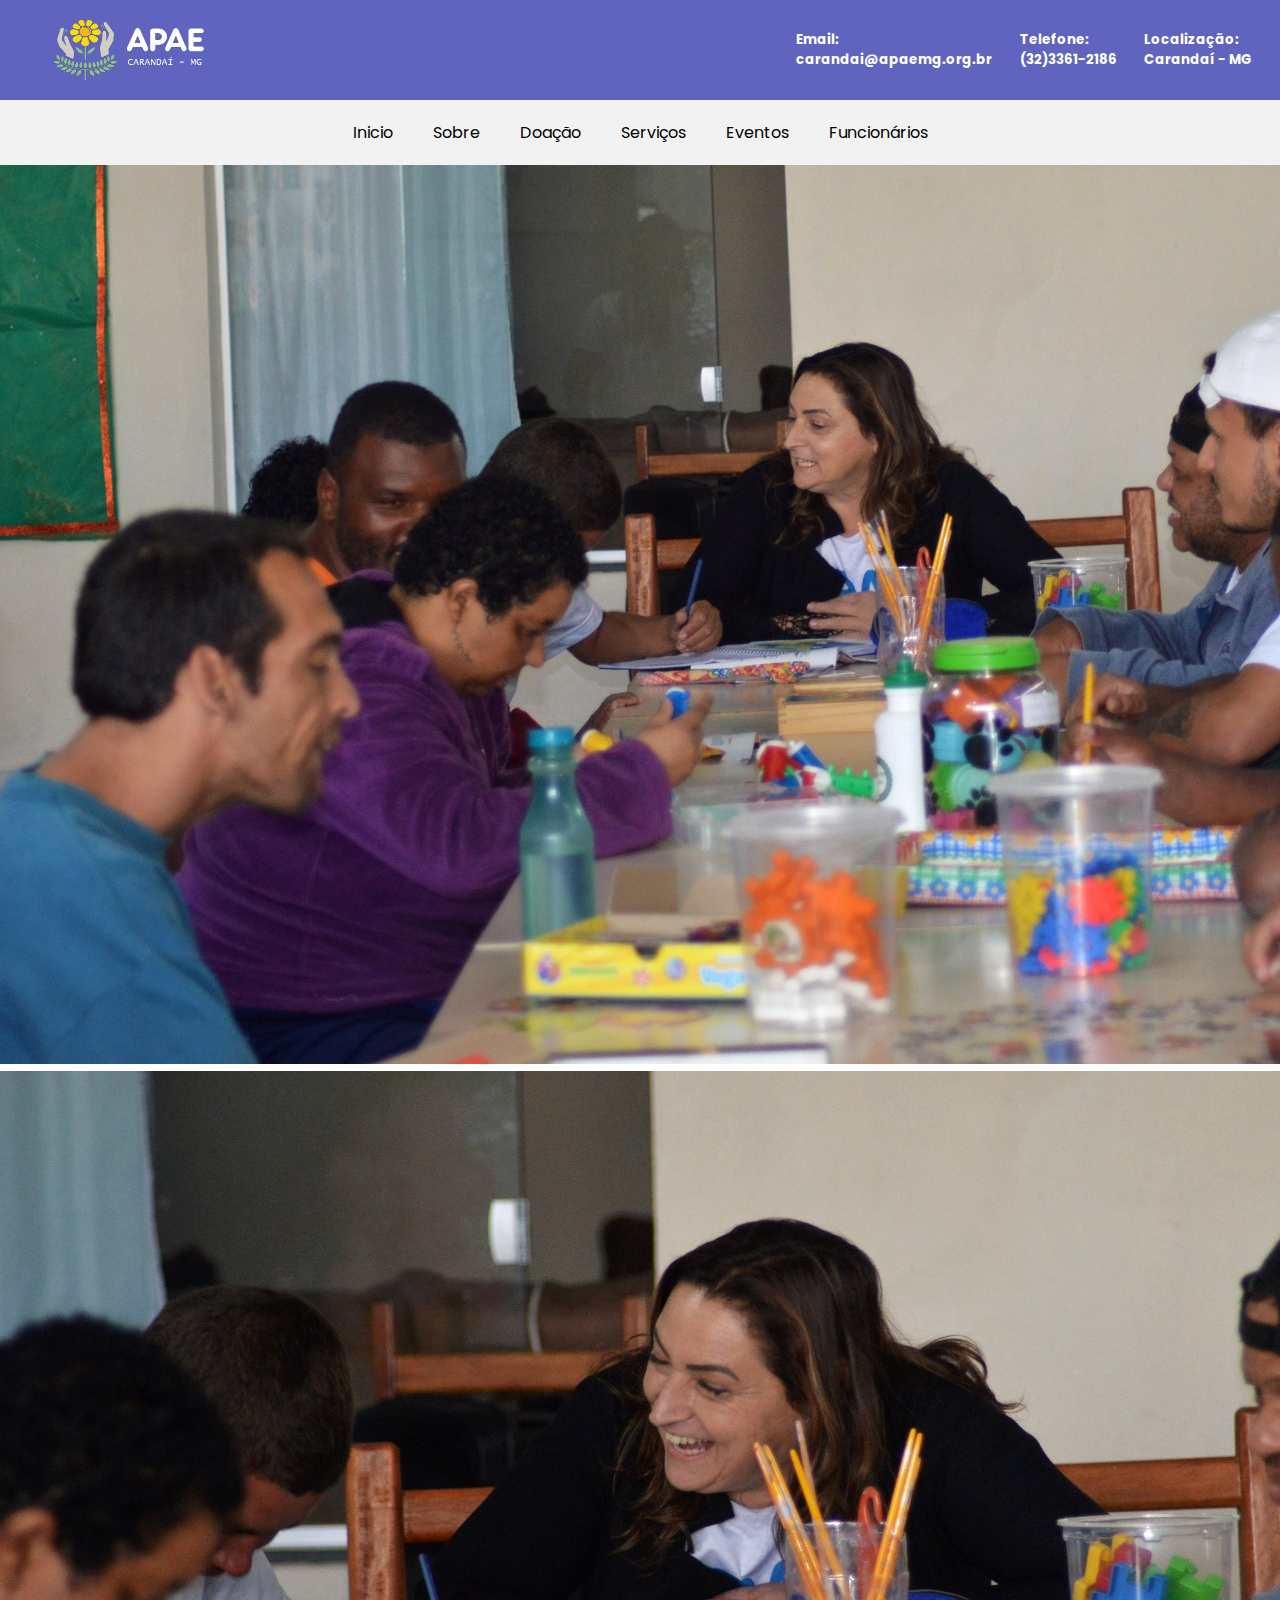
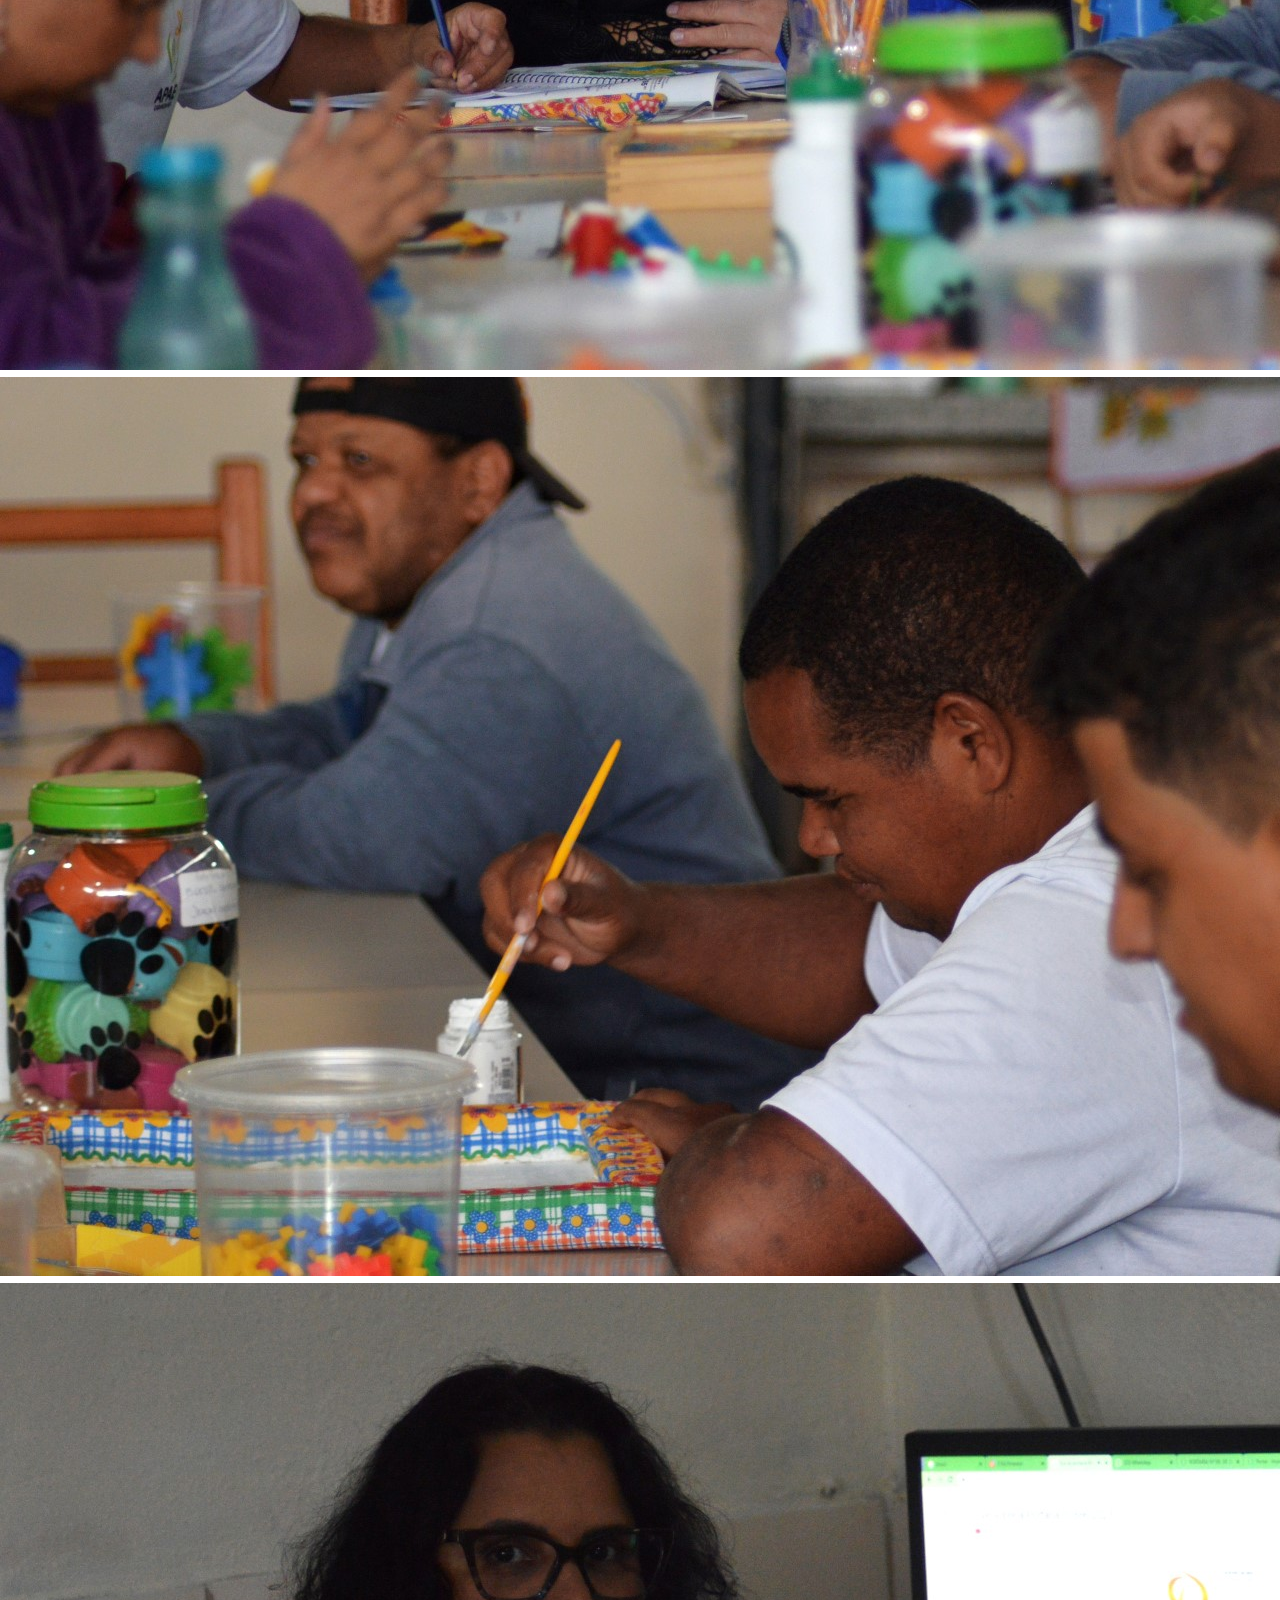
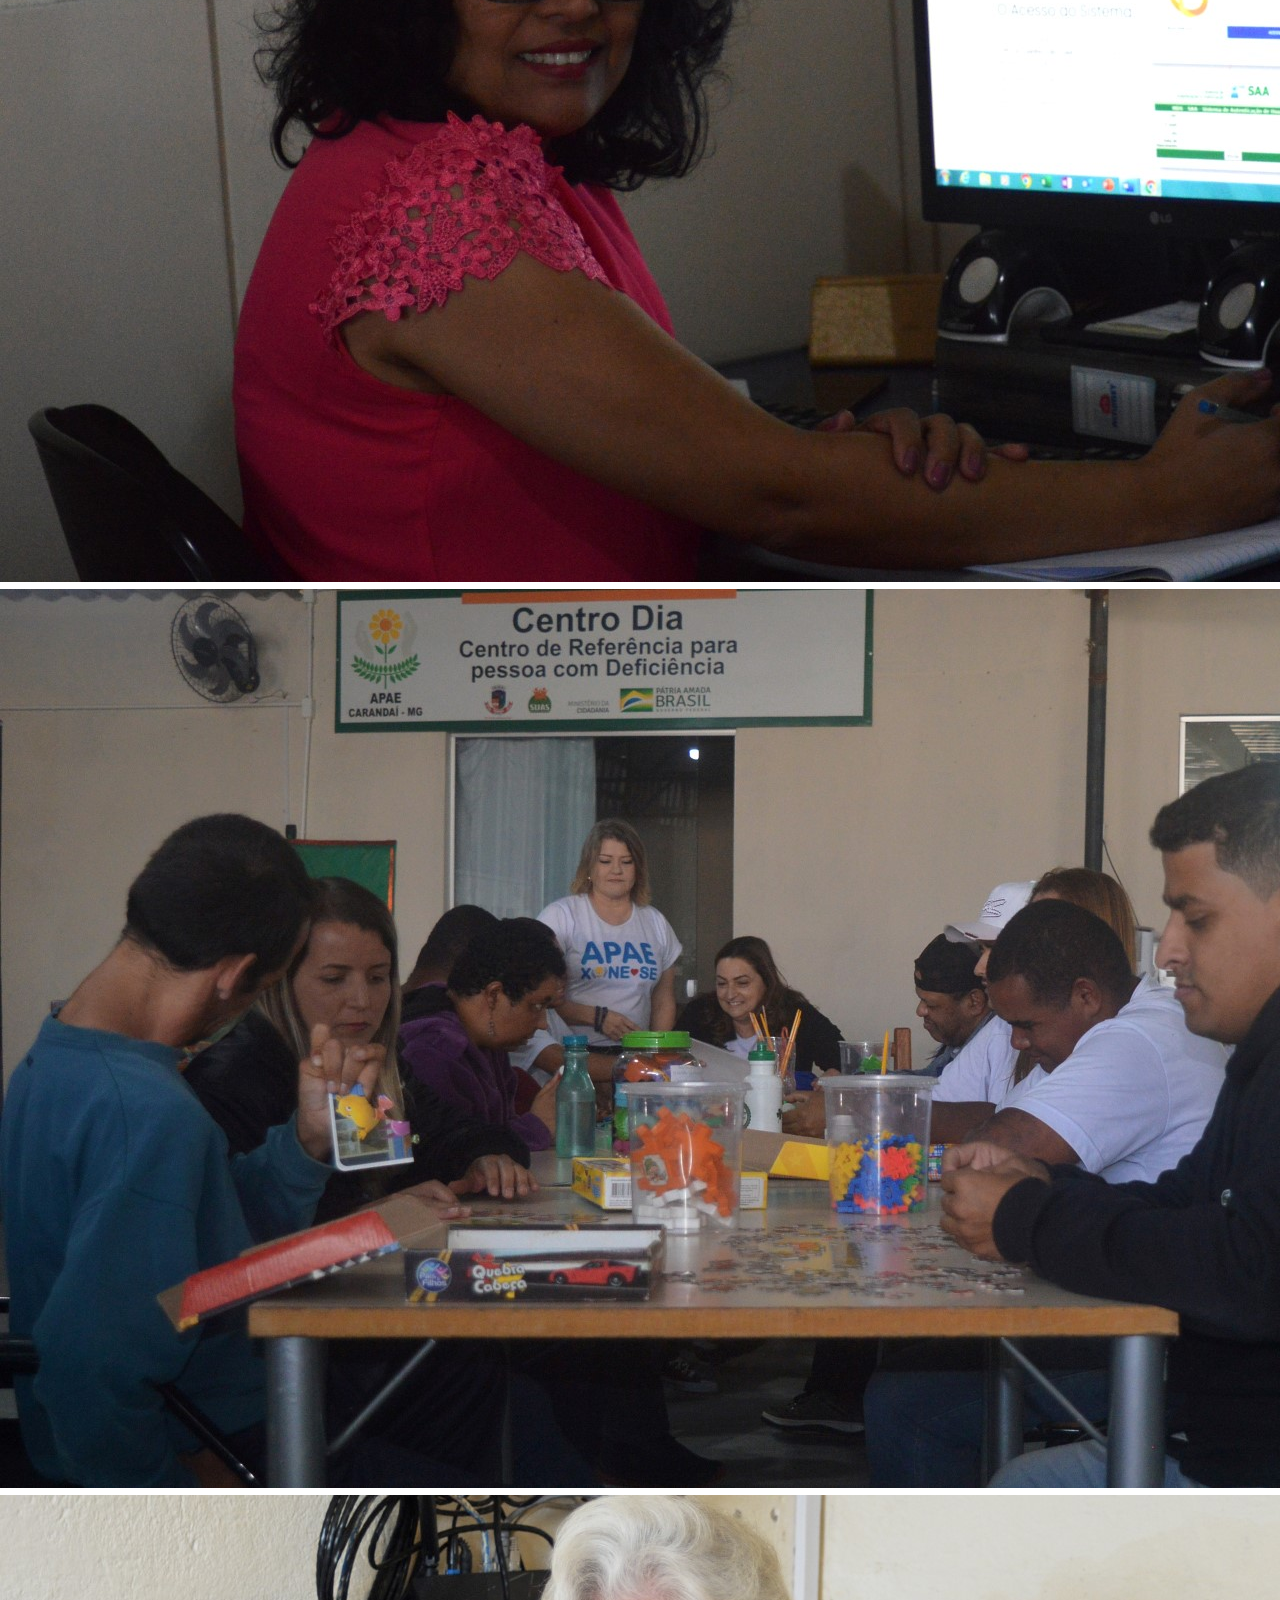
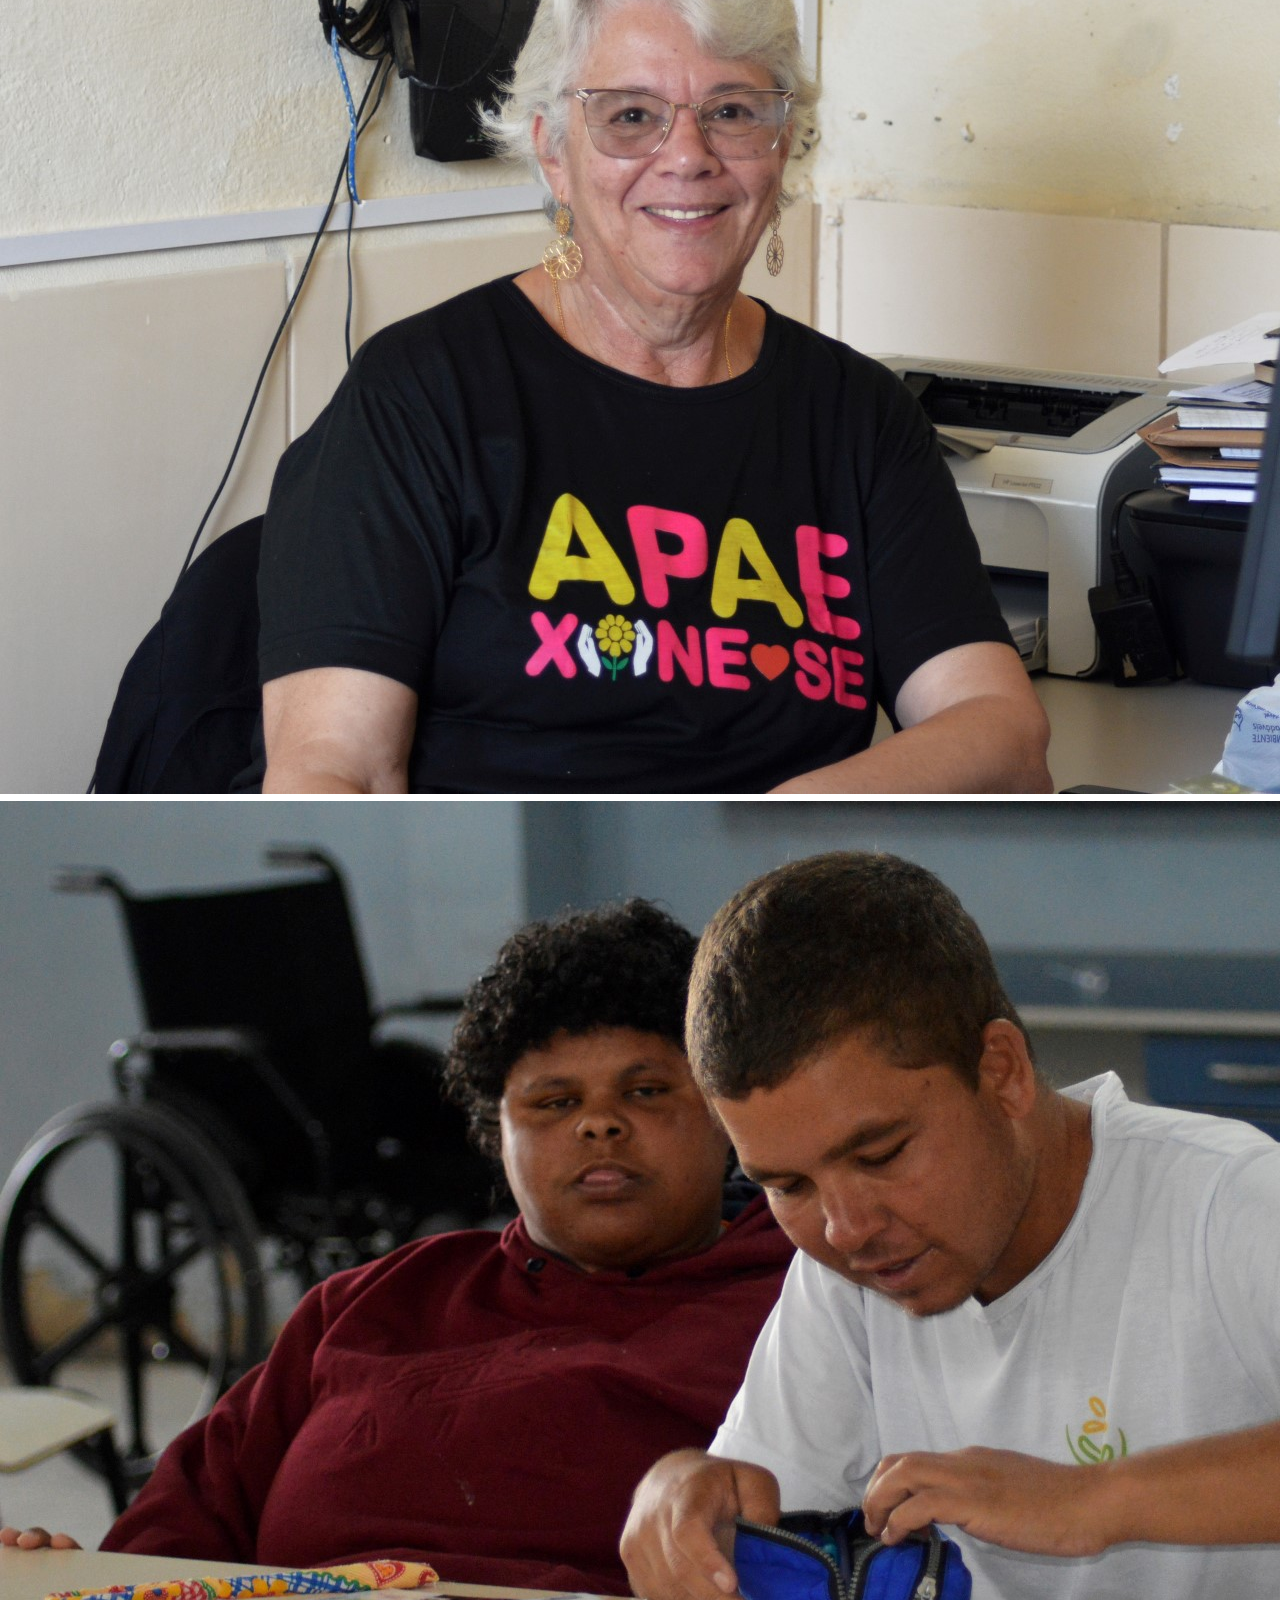
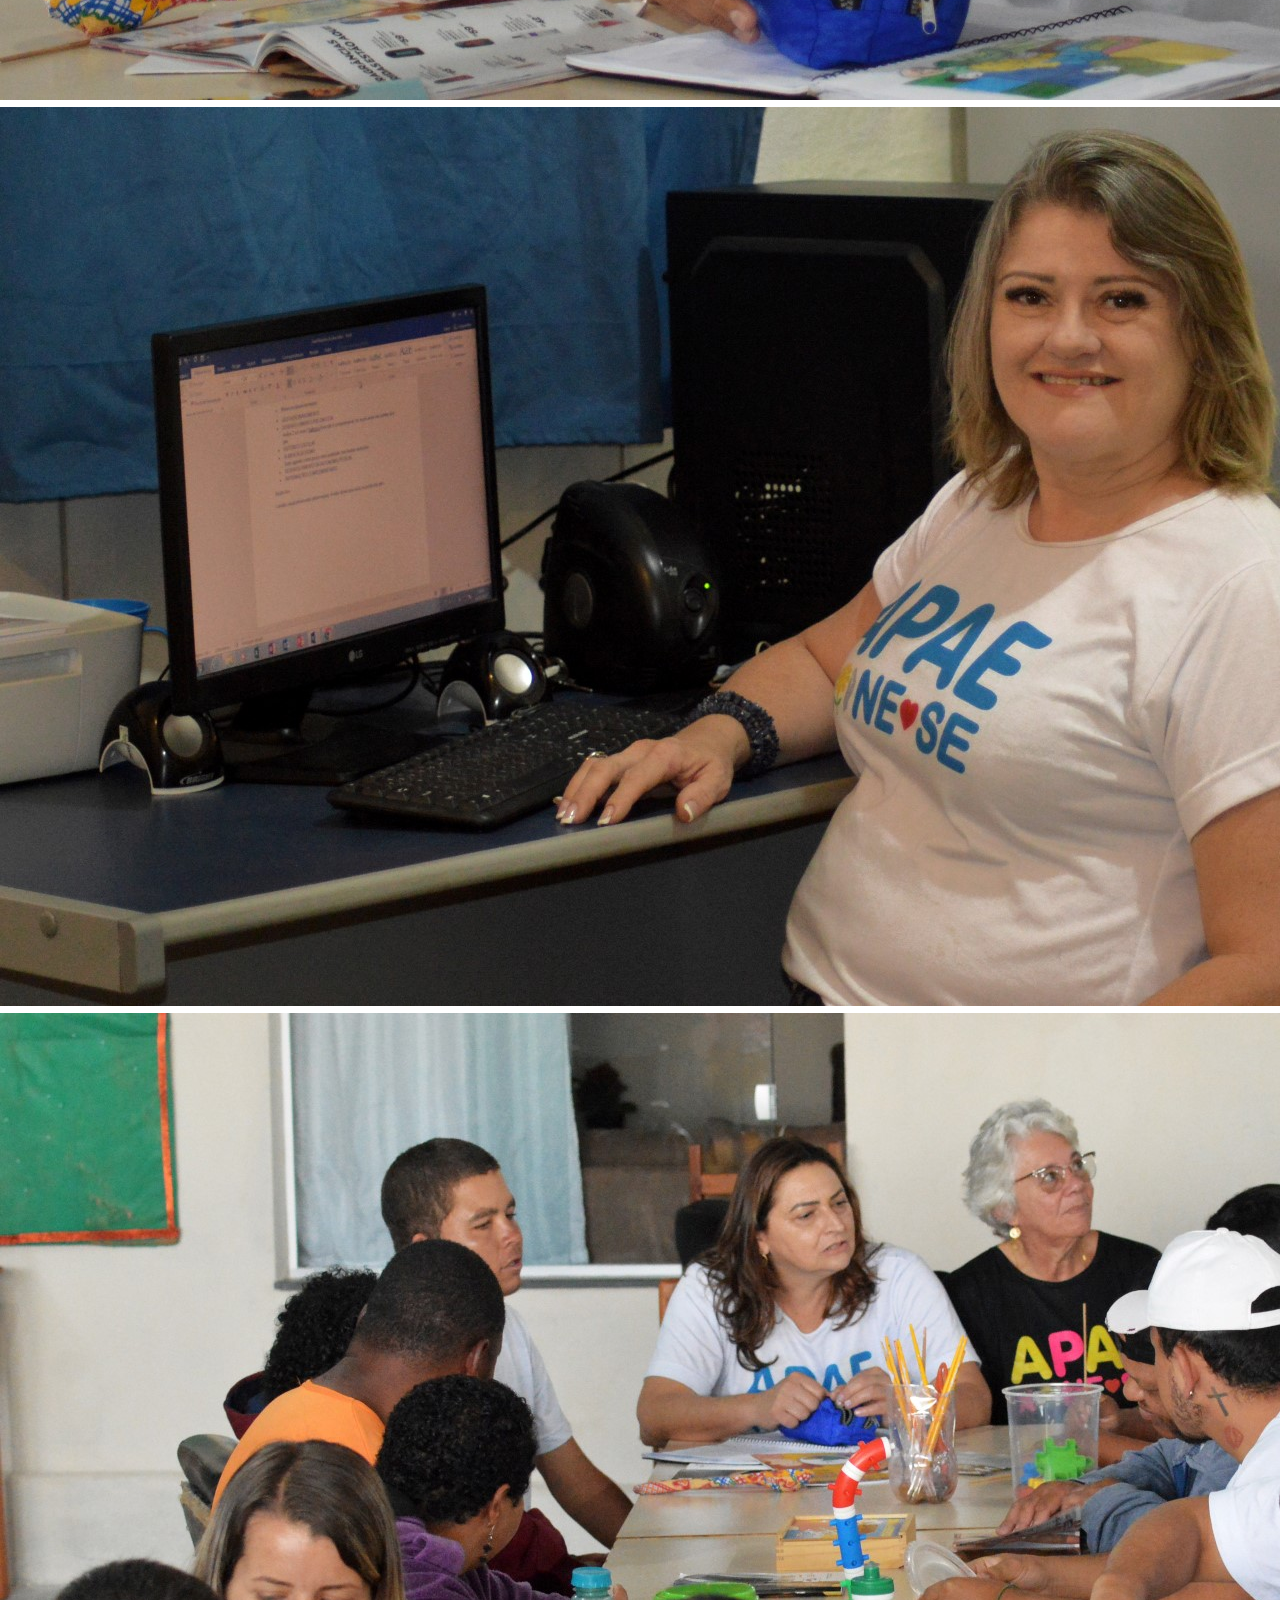
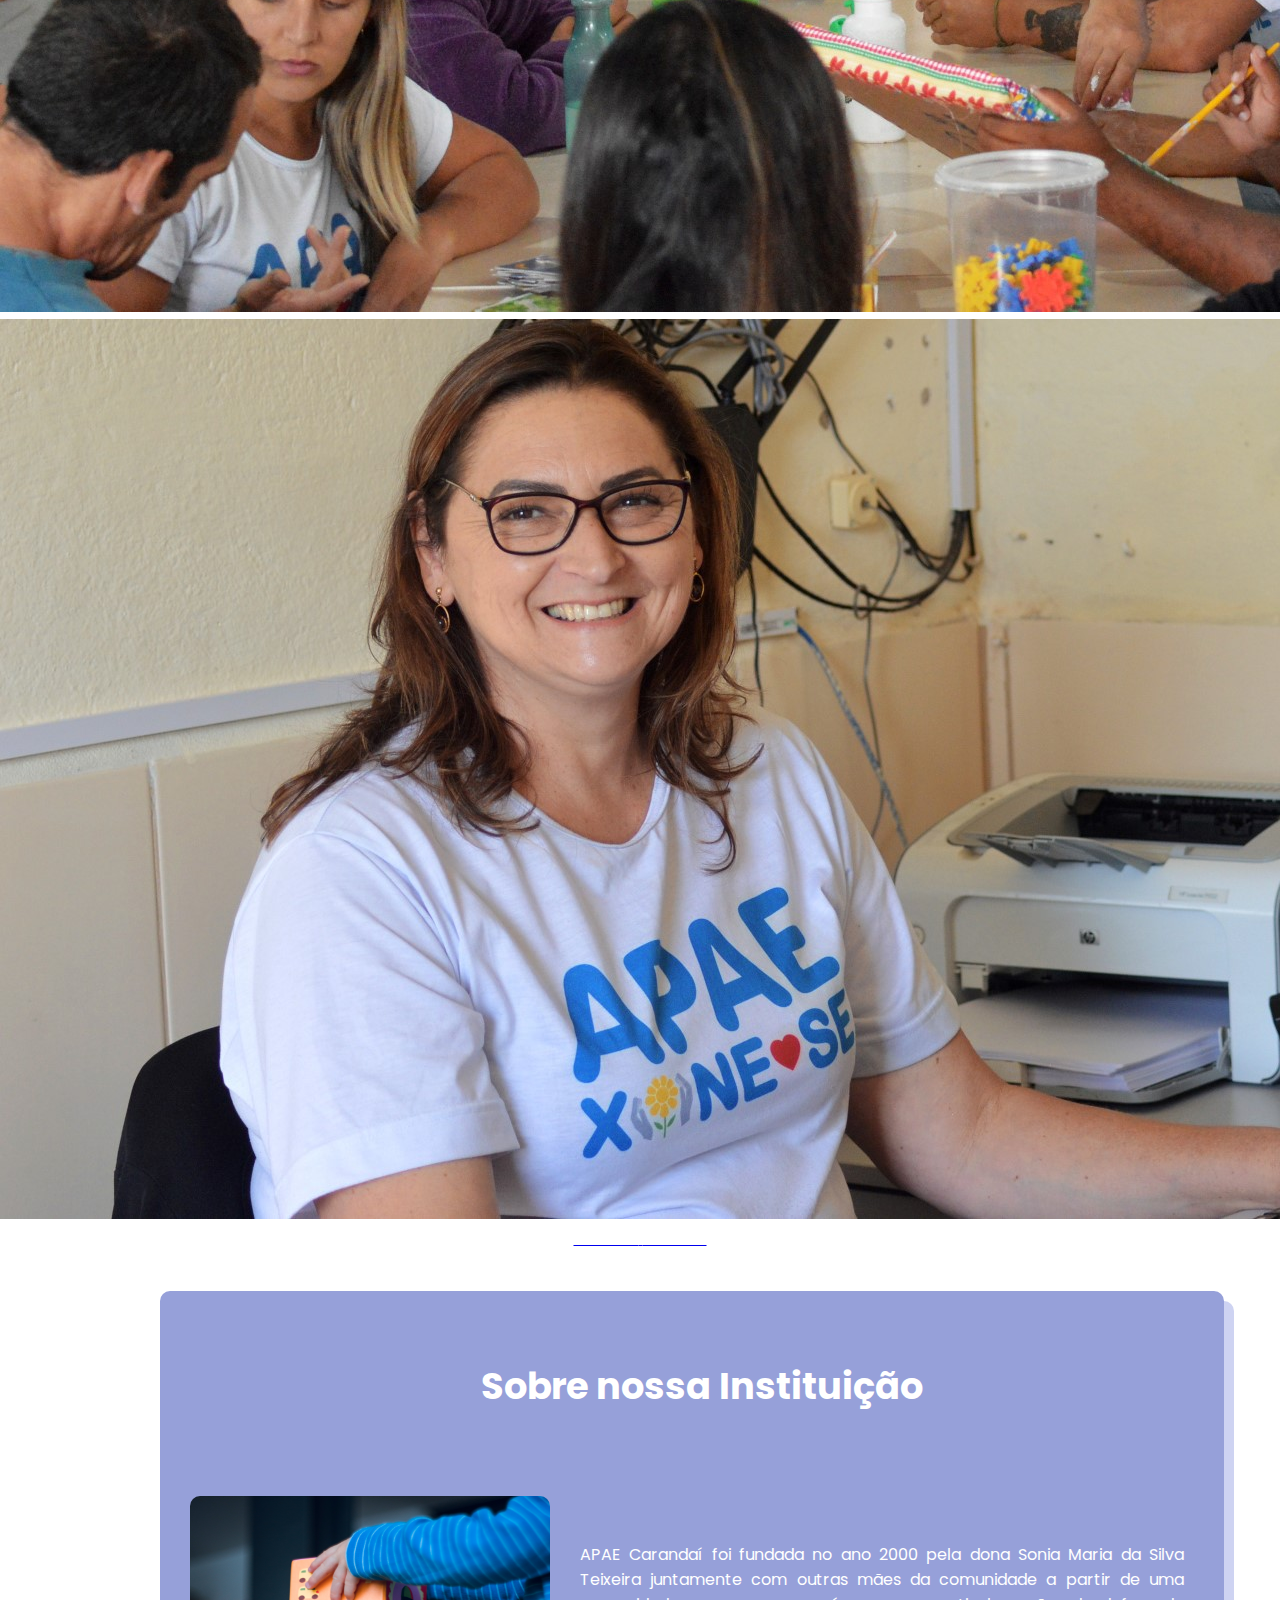
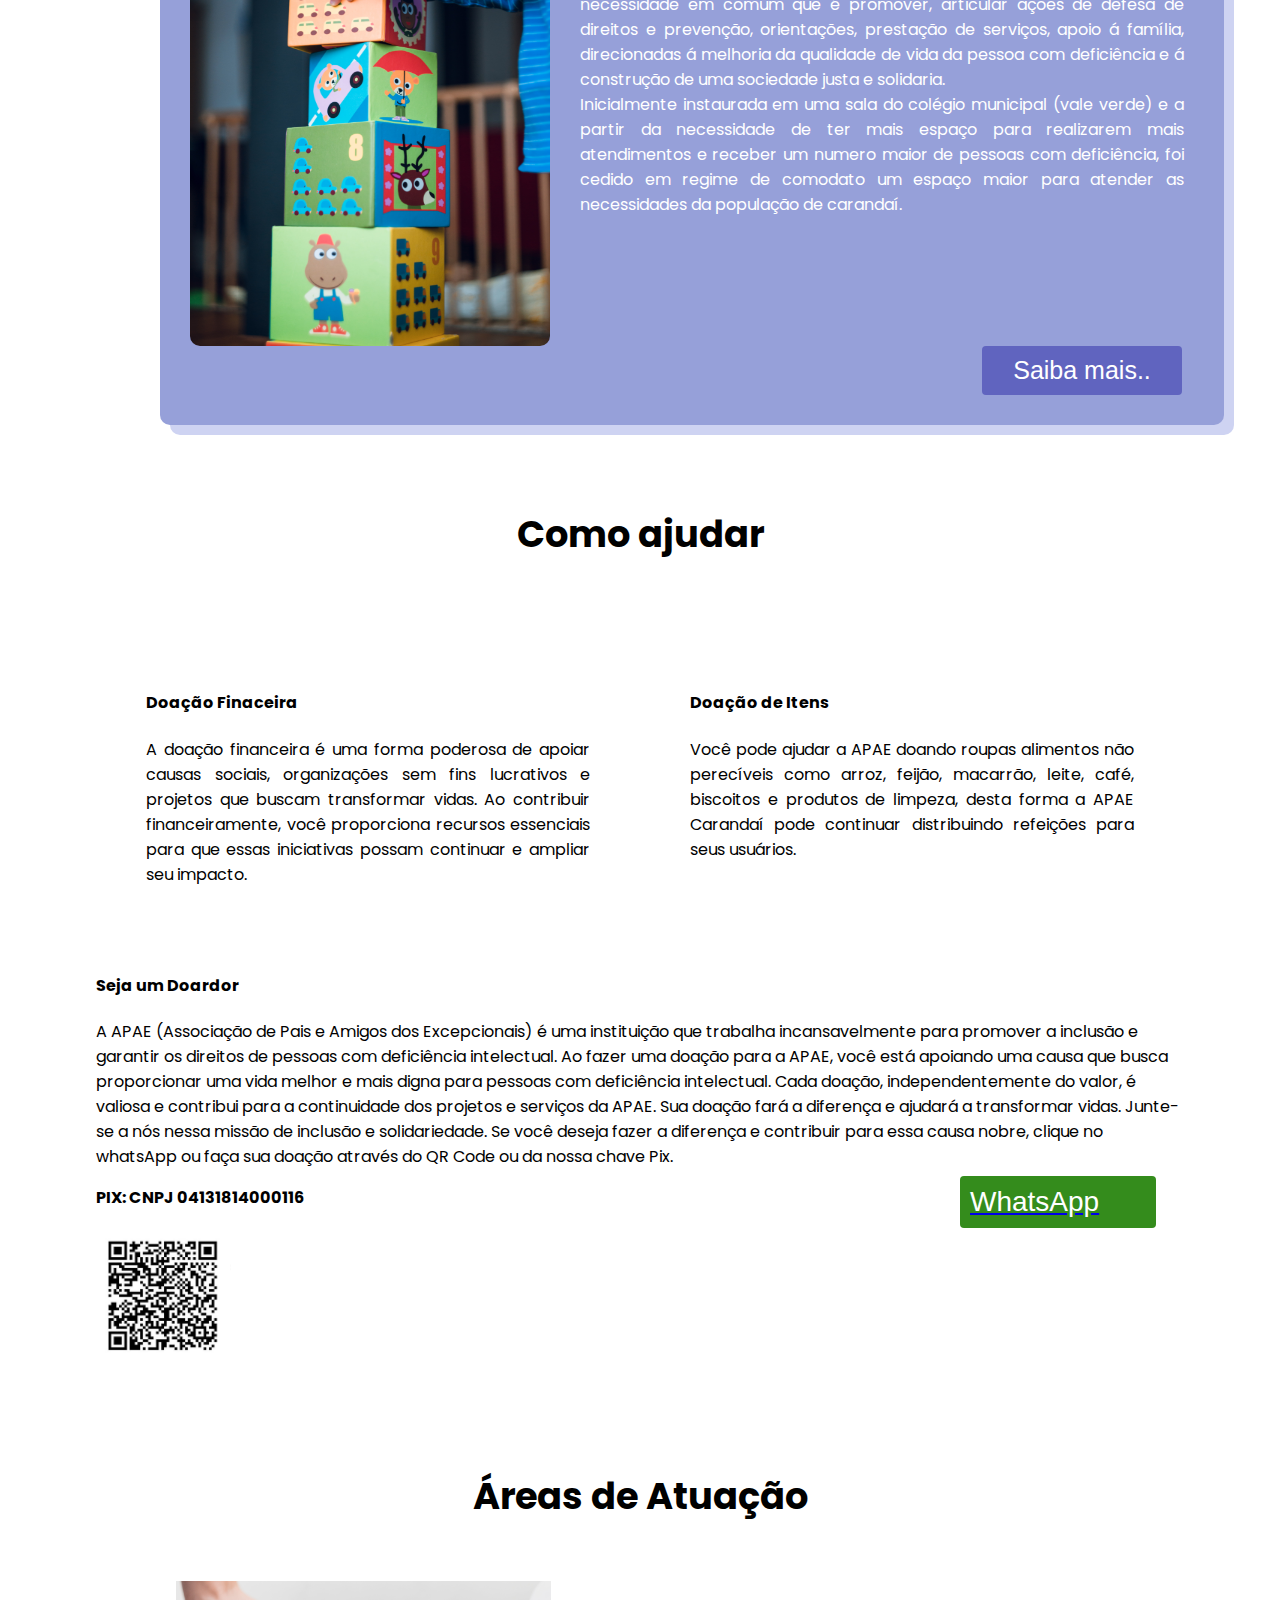
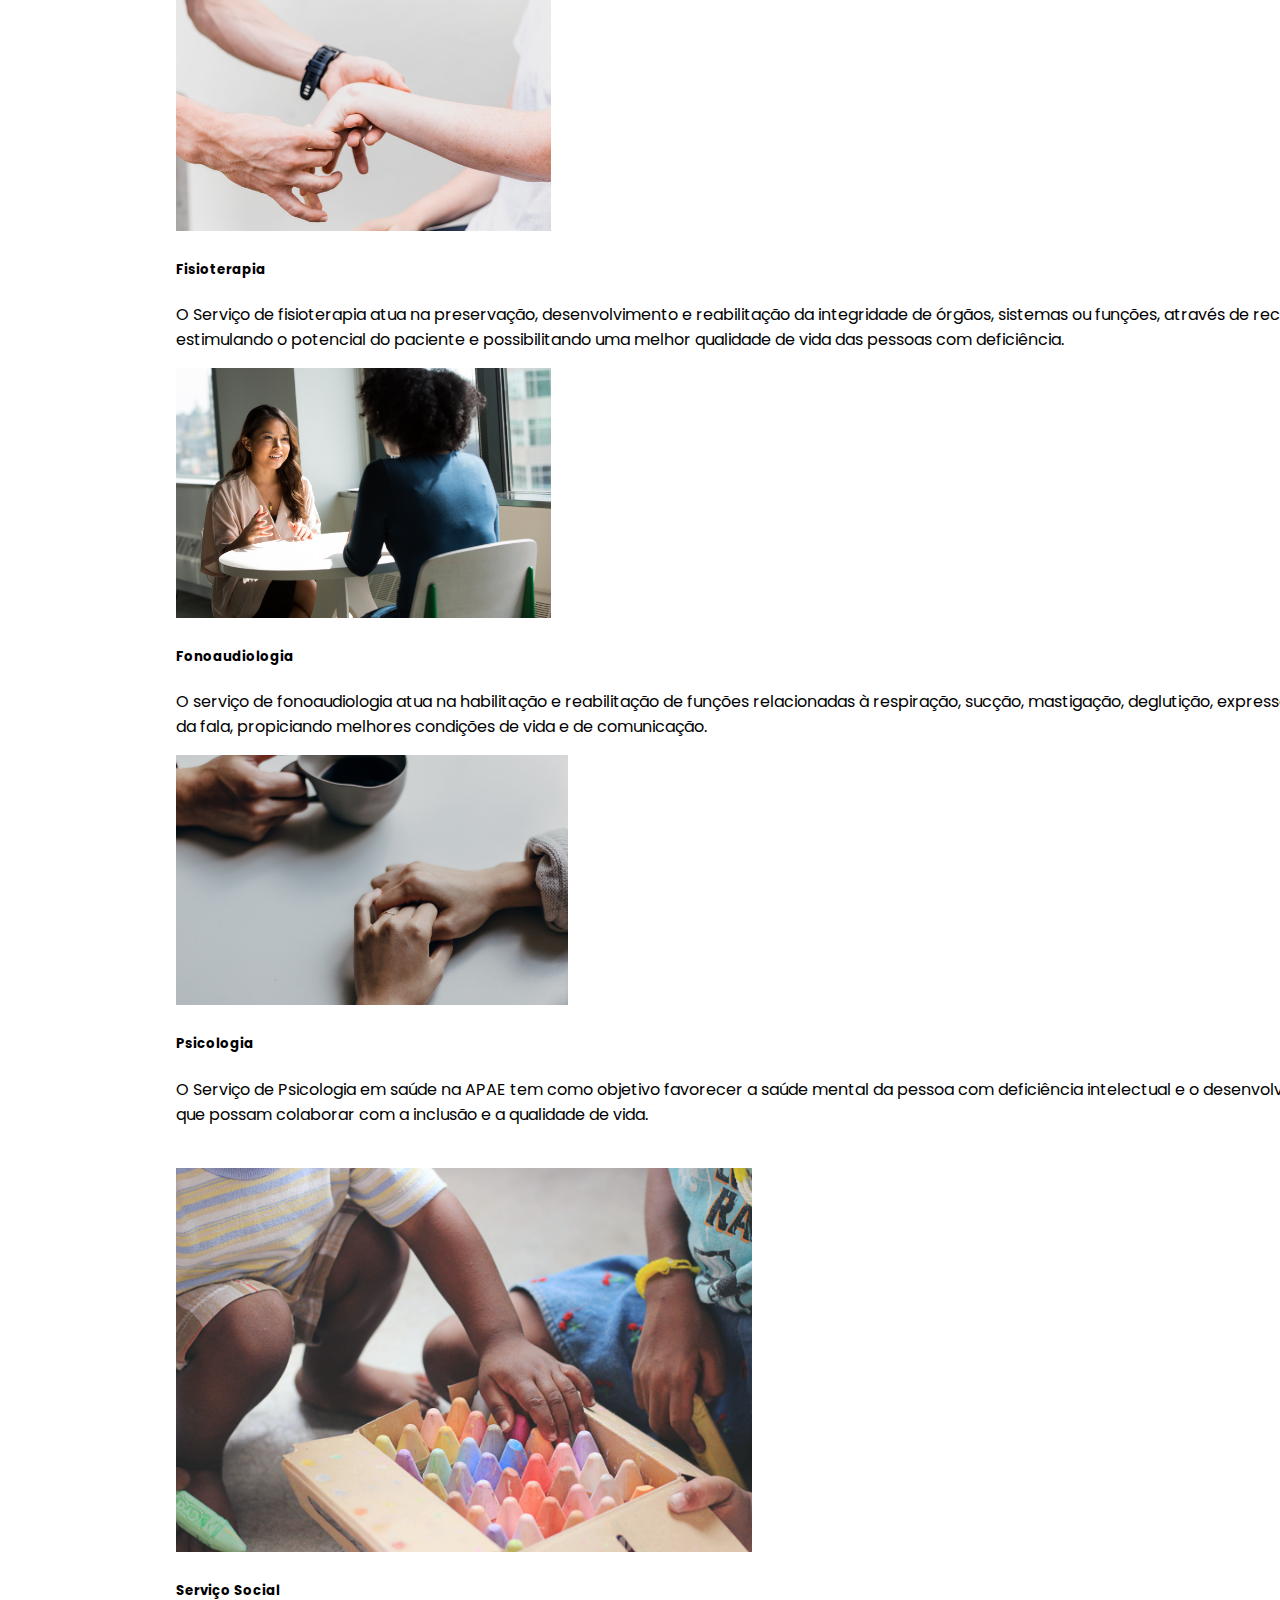
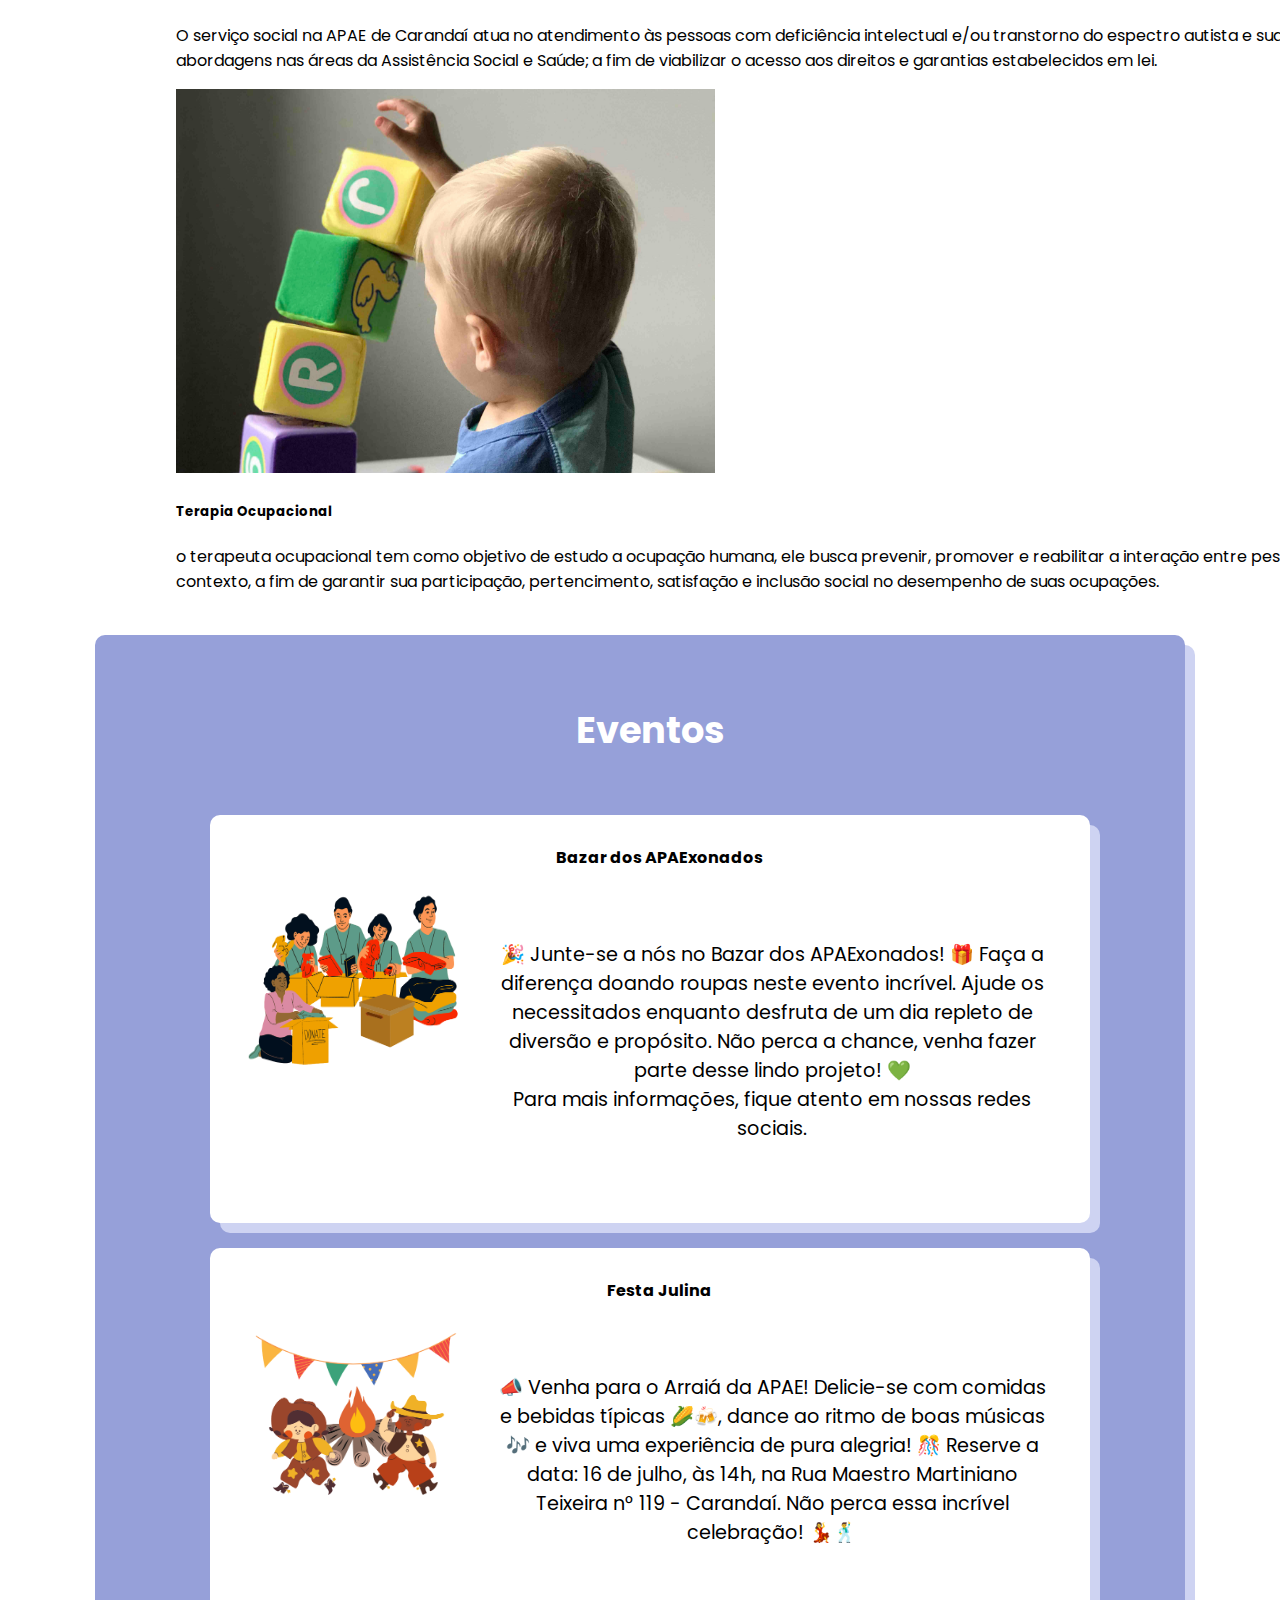
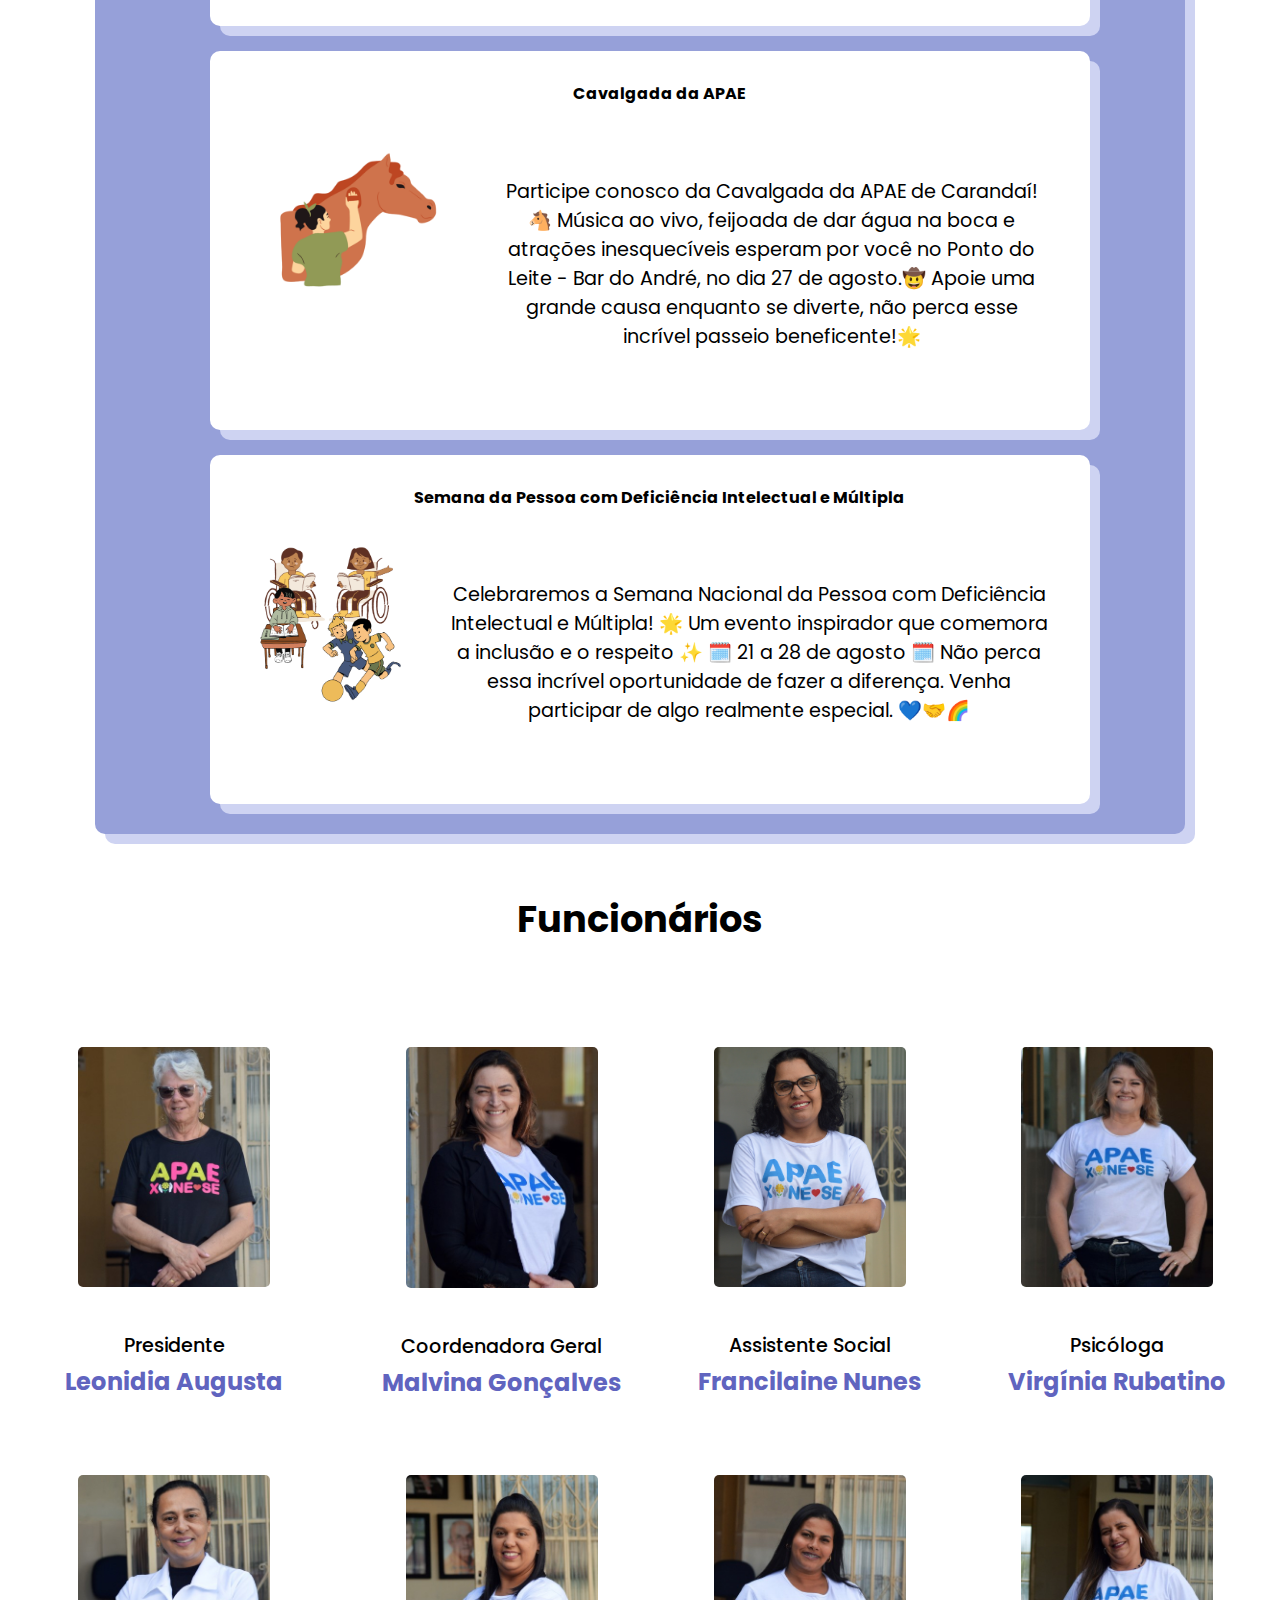
==== commit ca77f979: "detalhes finais" ====
--- a/index.html
+++ b/index.html
@@ -240,7 +240,7 @@
           </article>
         </section>
         <article id="seja_um_doador">
-          <h4 id="formatacao_h4">Seja um doardor</h4>
+          <h4 id="formatacao_h4">Seja um Doardor</h4>
           <p class="paragr_doacao">
             A APAE (Associação de Pais e Amigos dos Excepcionais) é uma
             instituição que trabalha incansavelmente para promover a inclusão e
--- a/styles.css
+++ b/styles.css
@@ -136,7 +136,7 @@
   .main h2 {
     margin-top: 0;
   }
-
+  
   .btn {
     display: inline-block;
     background-color: #333;
@@ -279,7 +279,7 @@
   }
   #profissõesContainer{
     width: 100%;
-    padding: 0 3rem 0 3rem;
+    padding: 0 9rem 0 11rem;
   }
 
   .eventos{
@@ -314,7 +314,7 @@
   text-align: center;
     display: flex;
     flex-direction: column;
-    width: 82%;
+    width: 80%;
     margin: auto;
     background-color: white;
     border-radius: 10px;
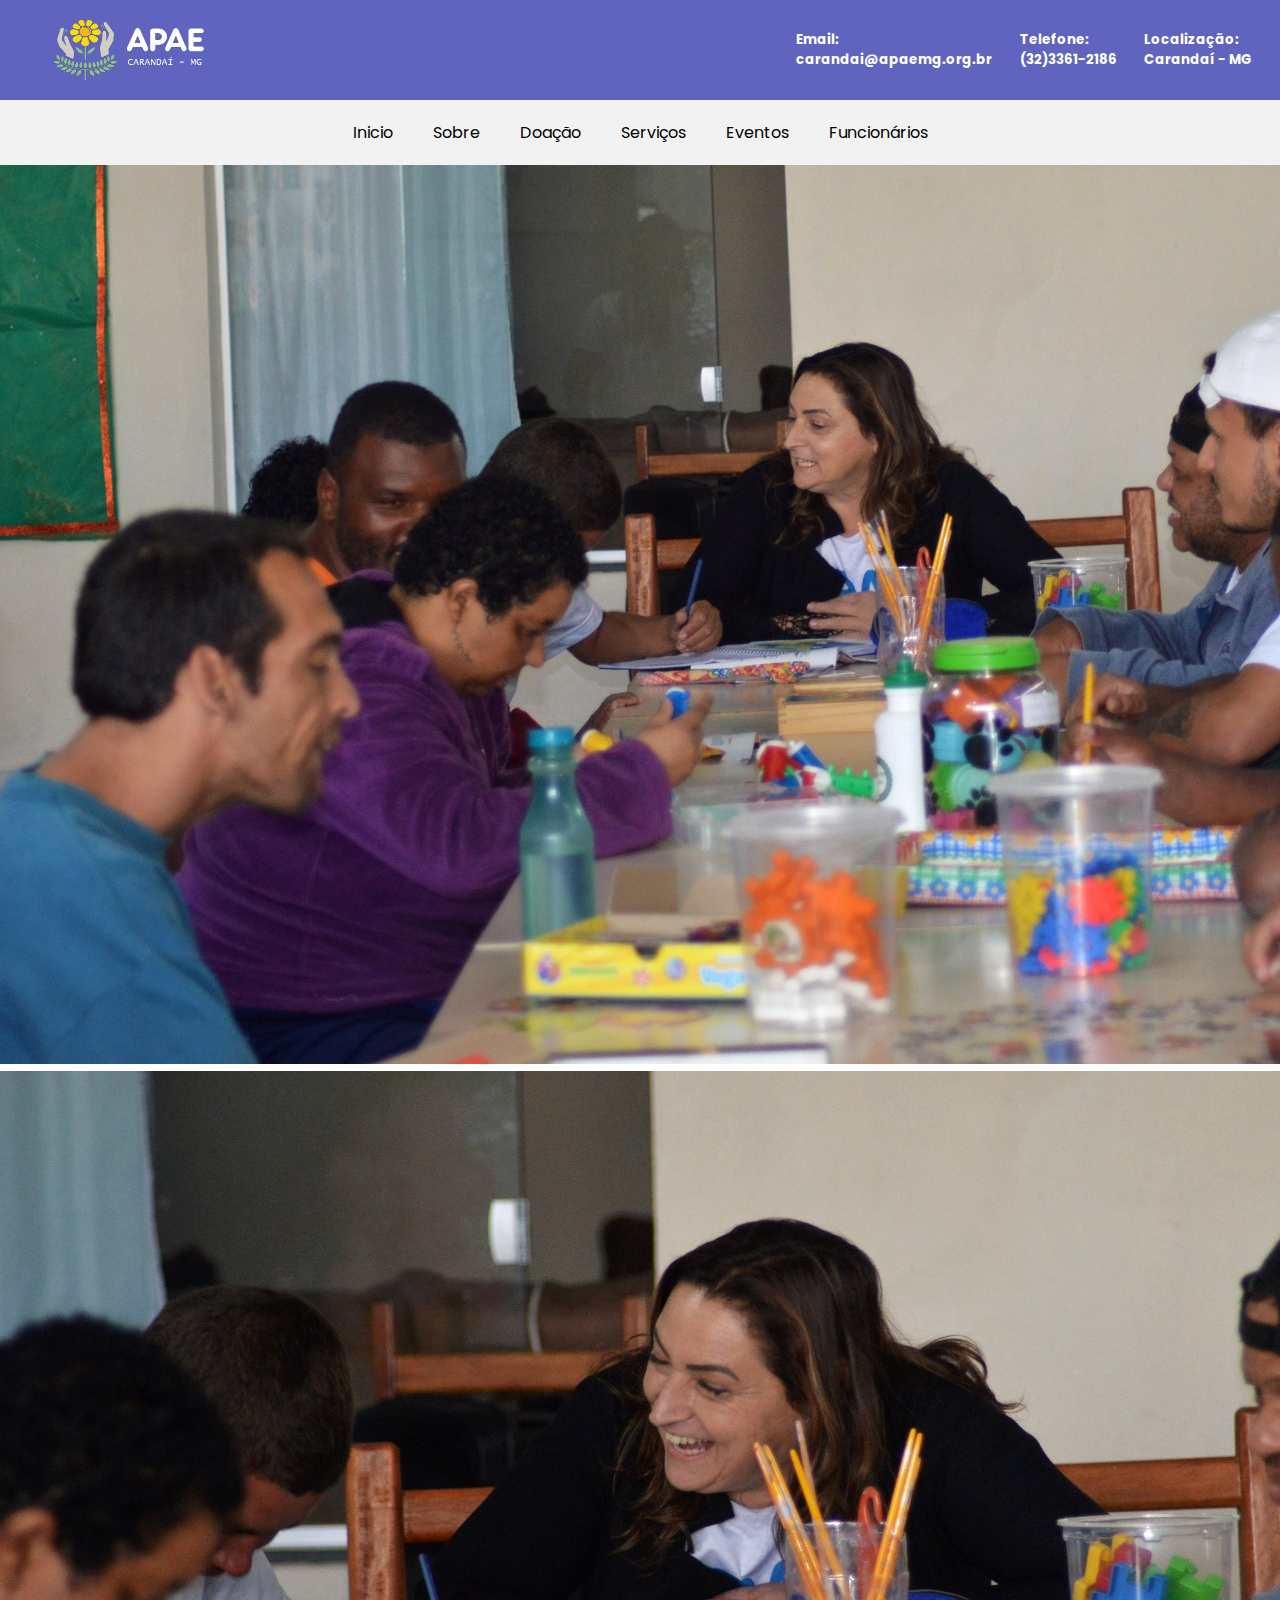
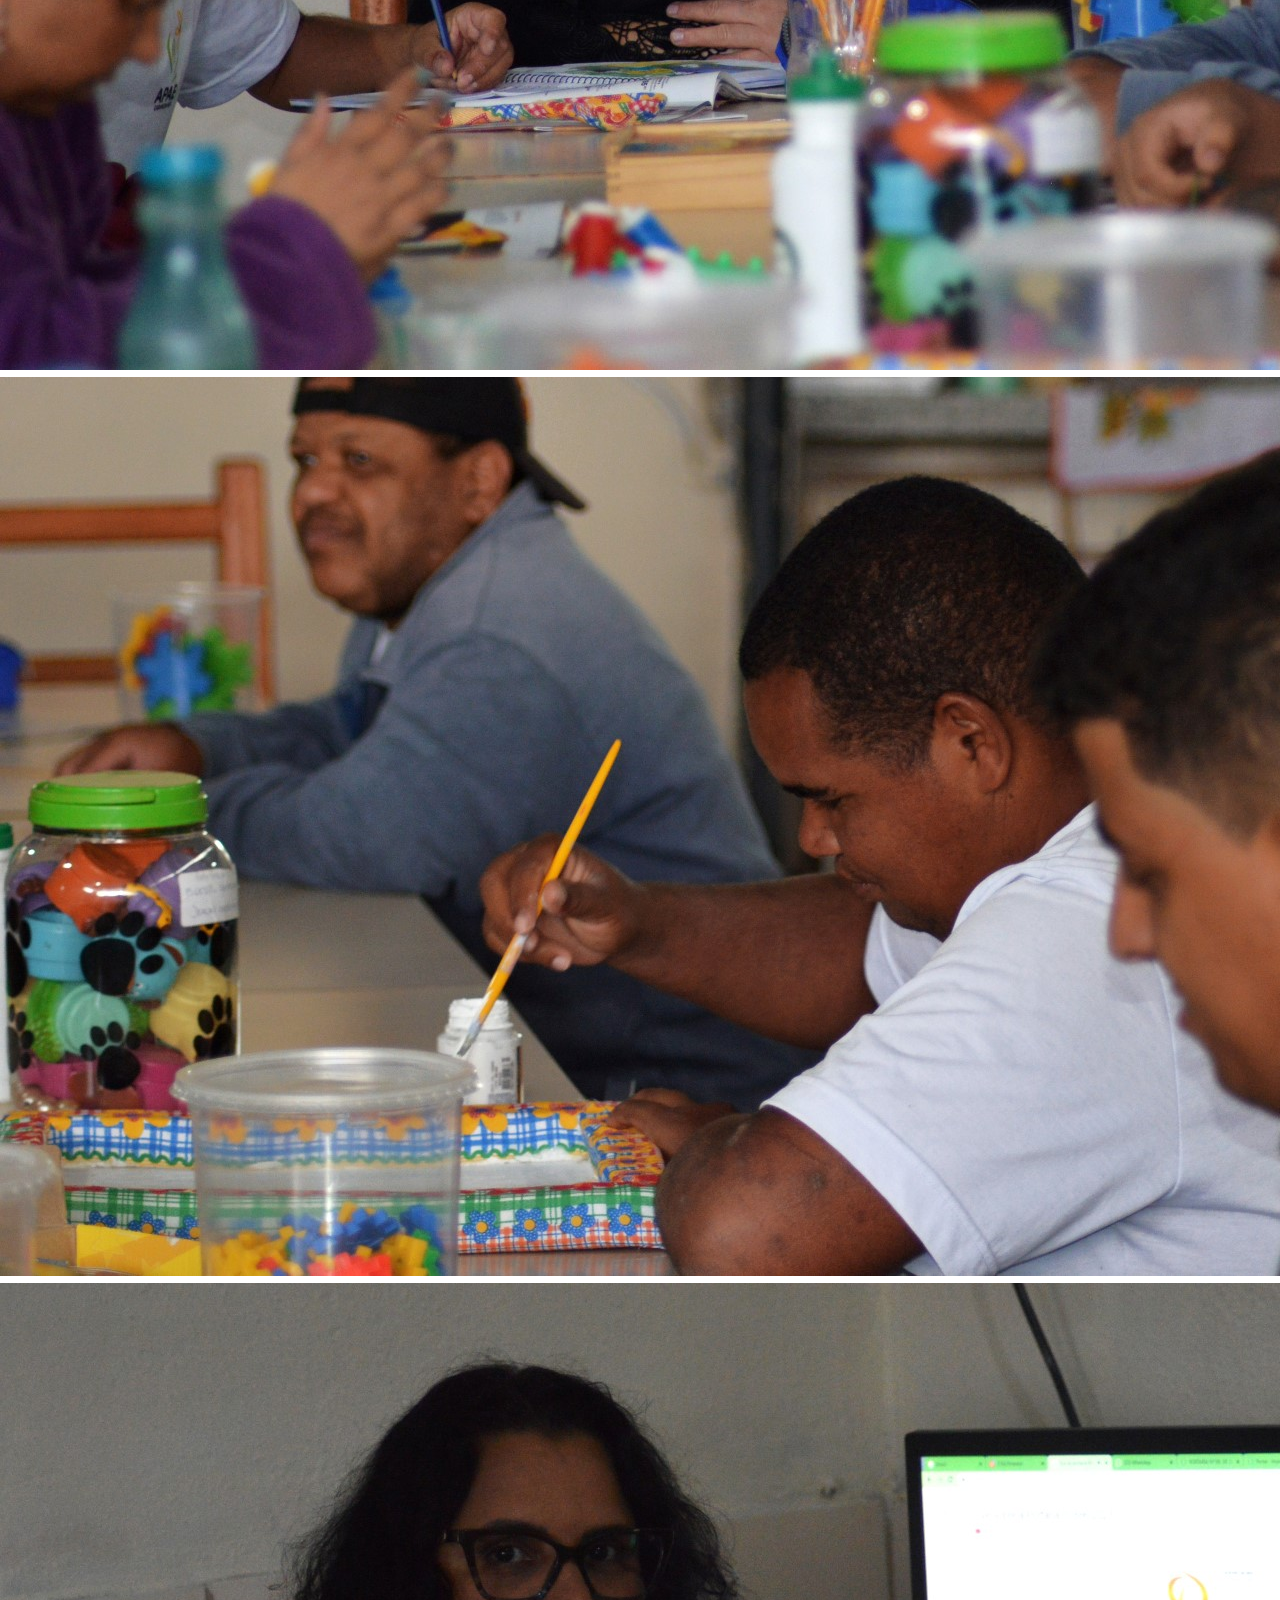
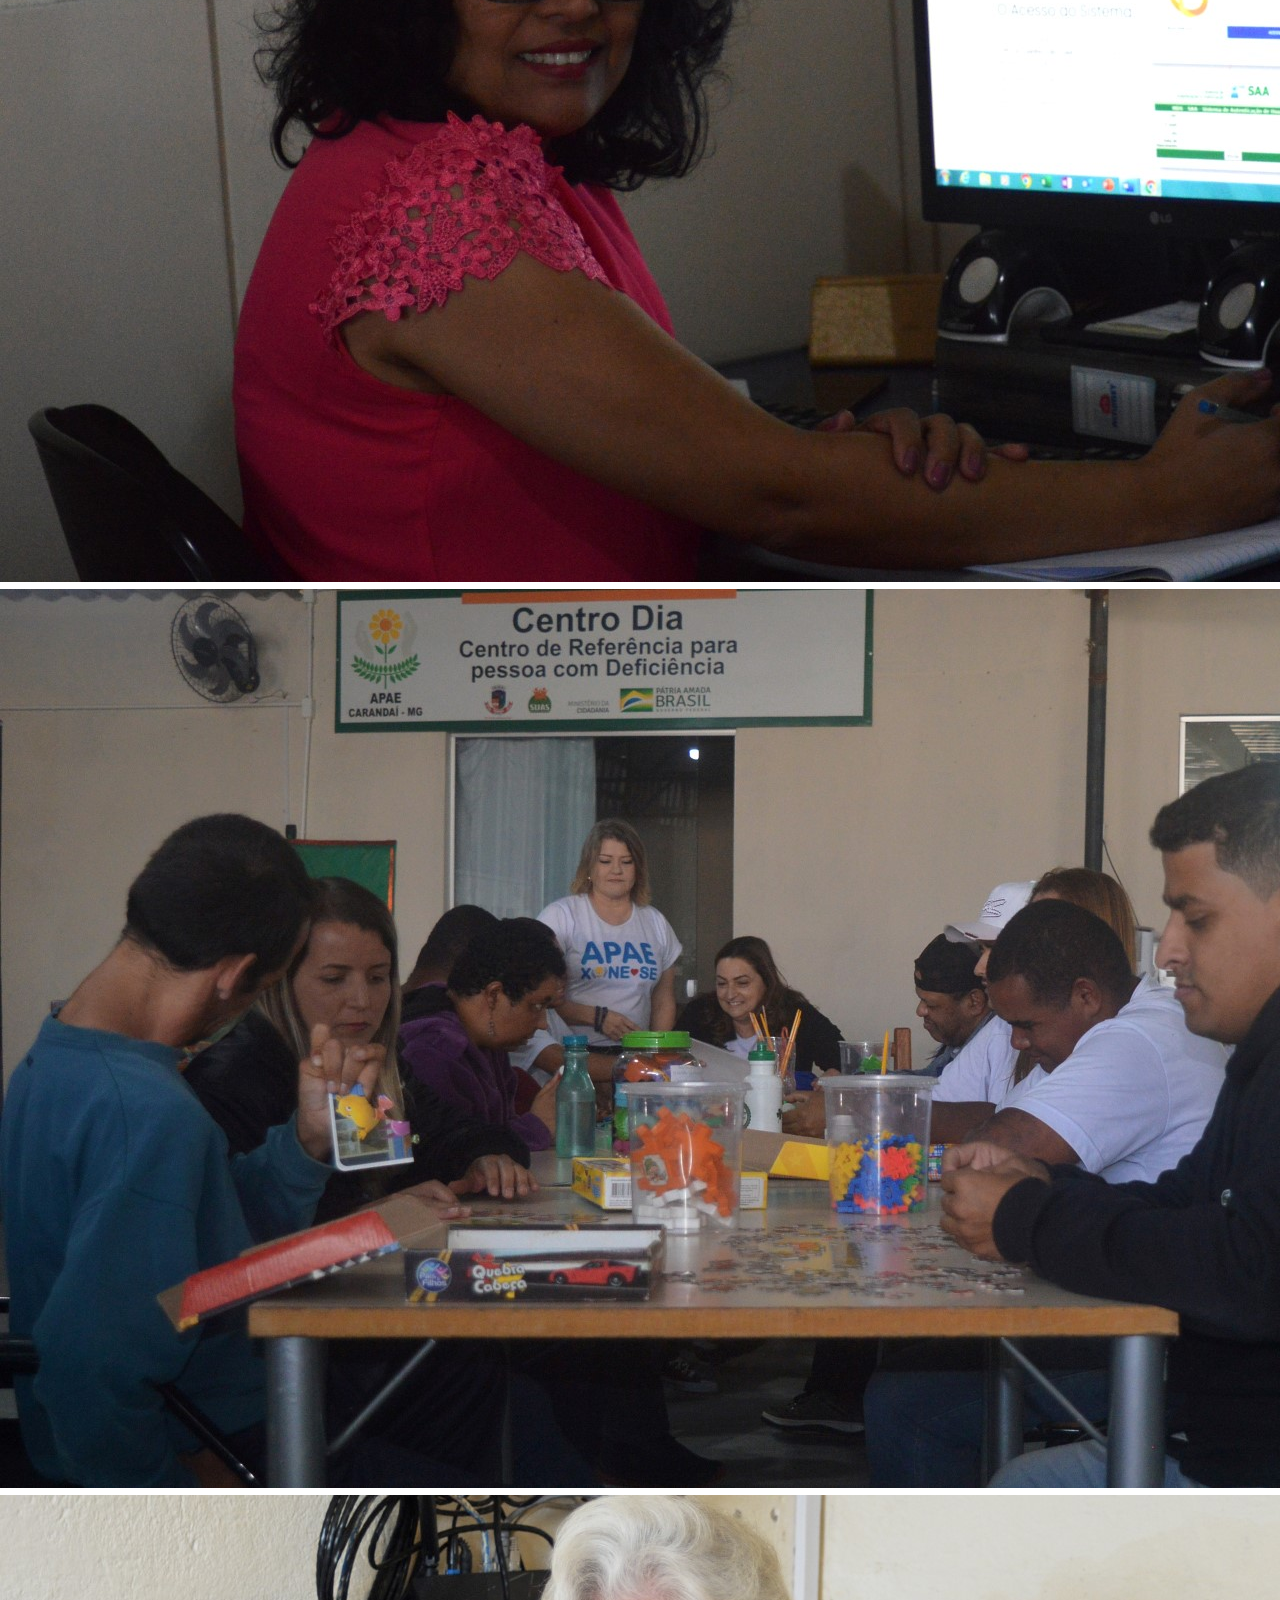
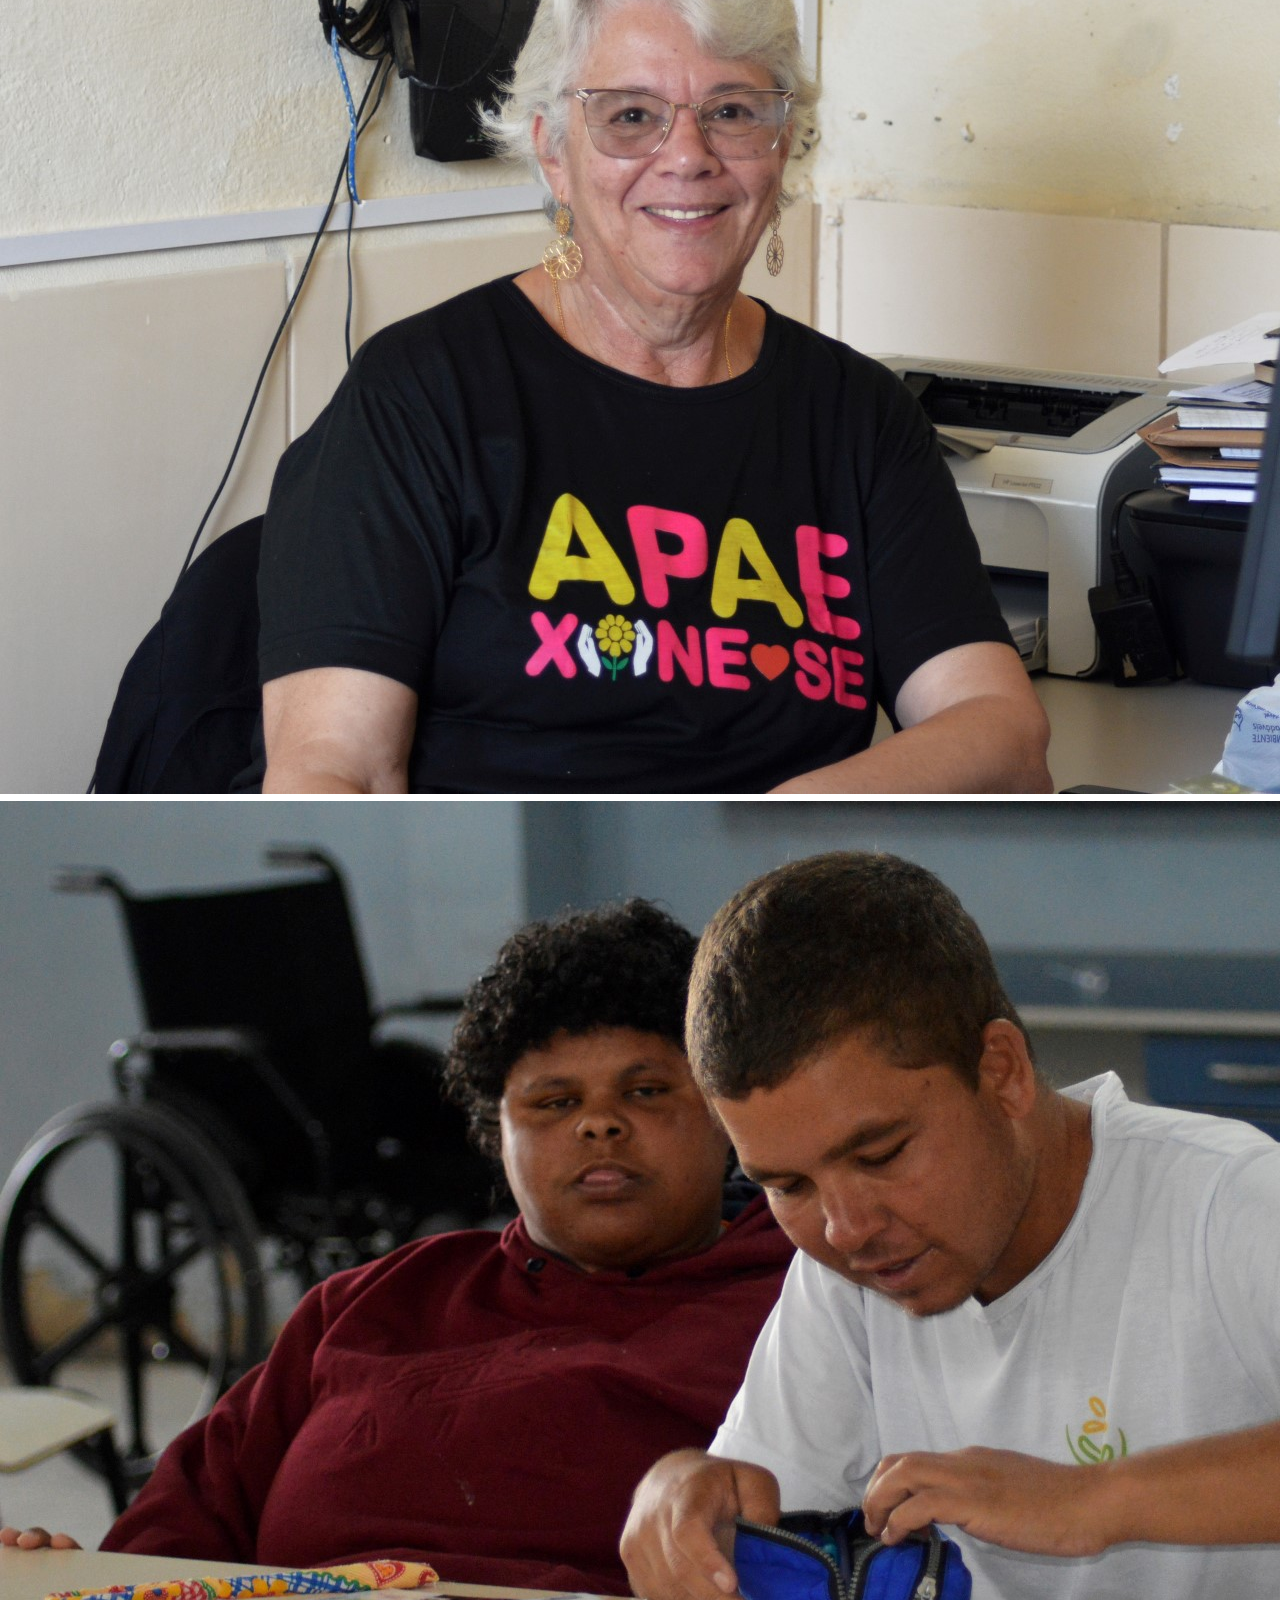
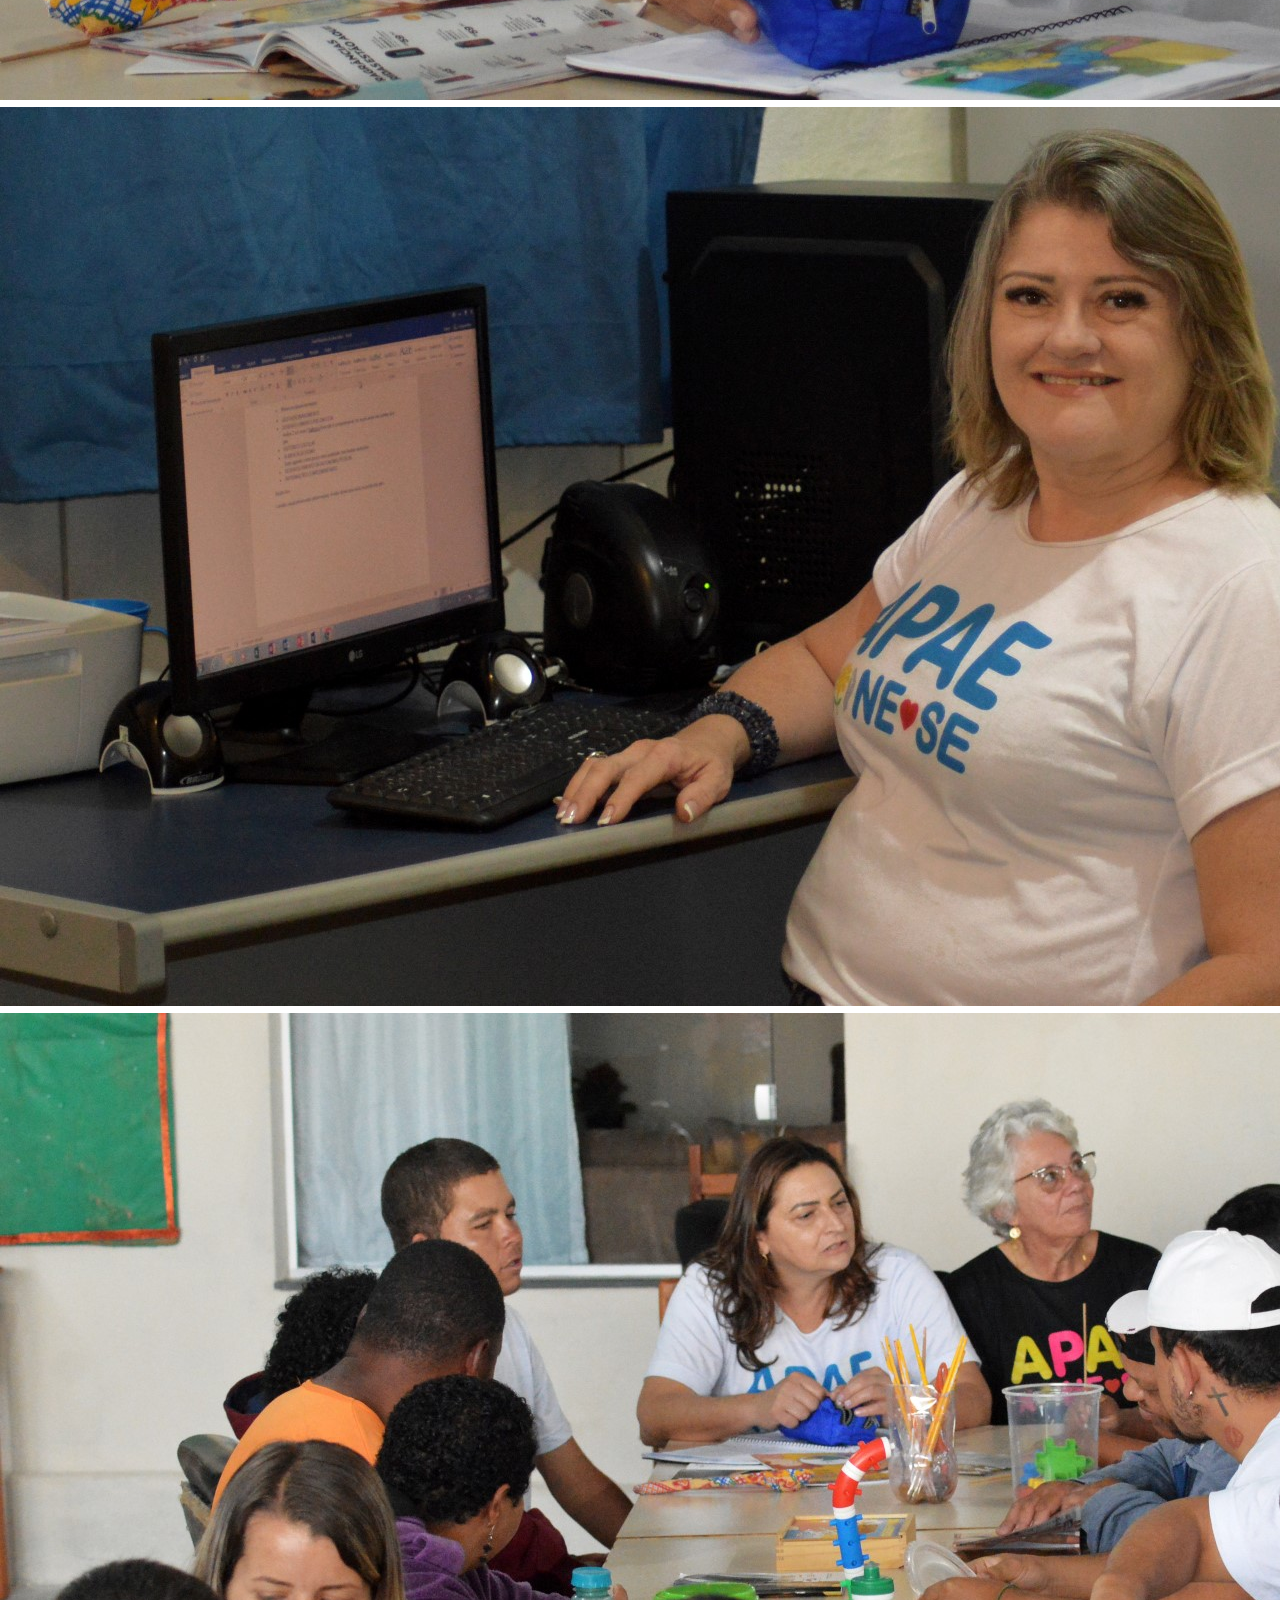
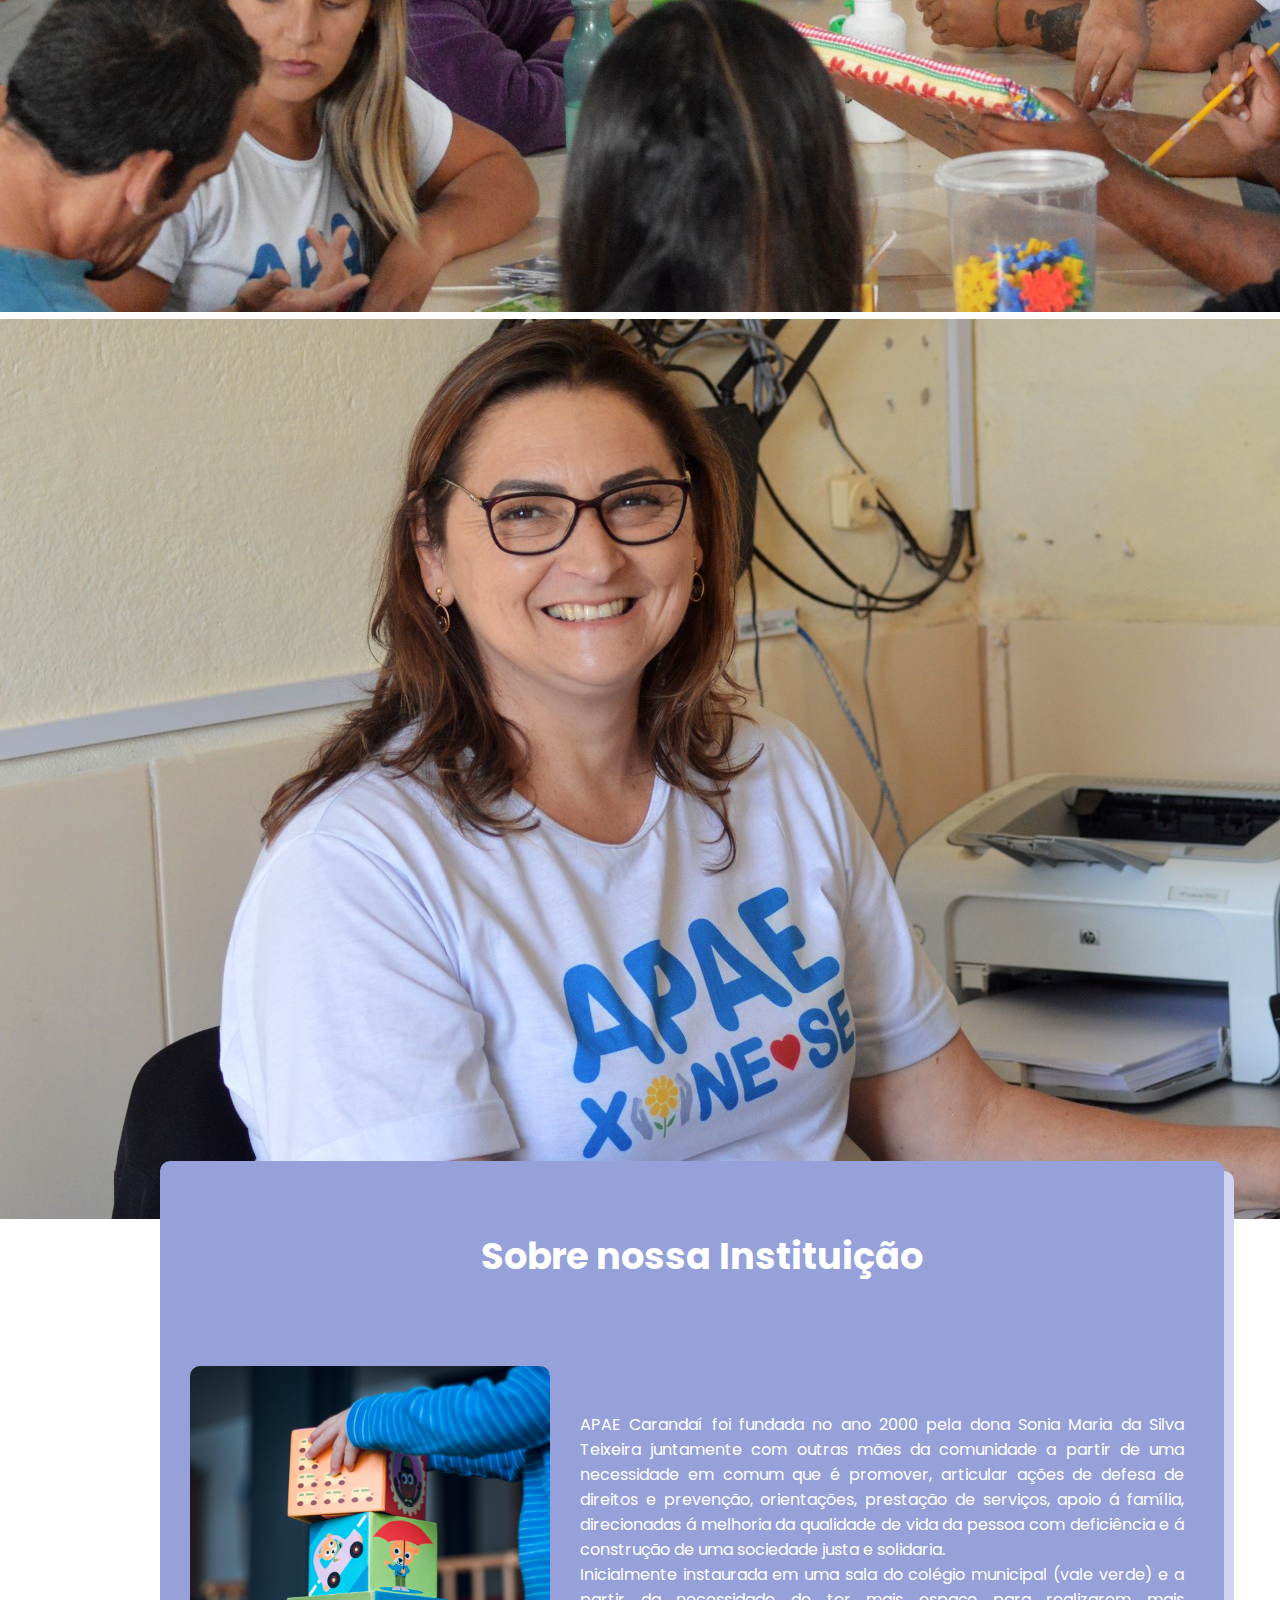
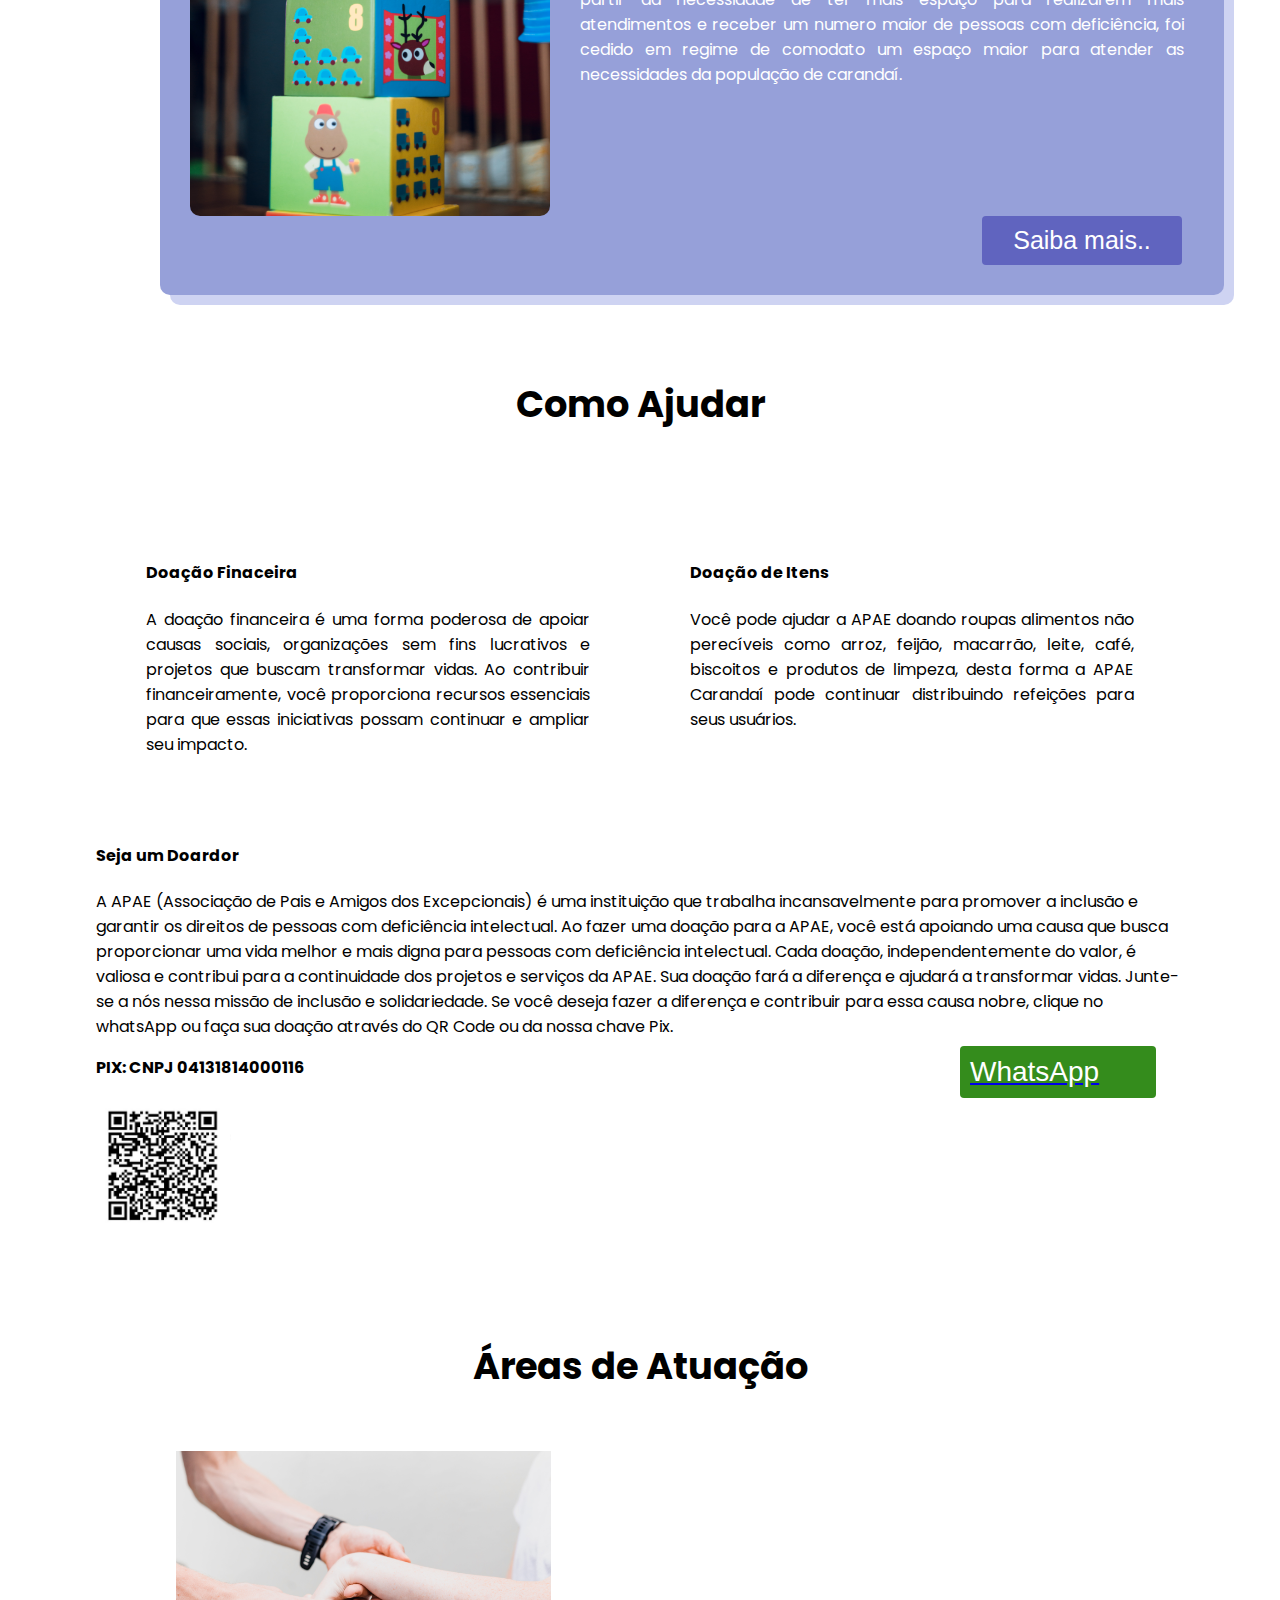
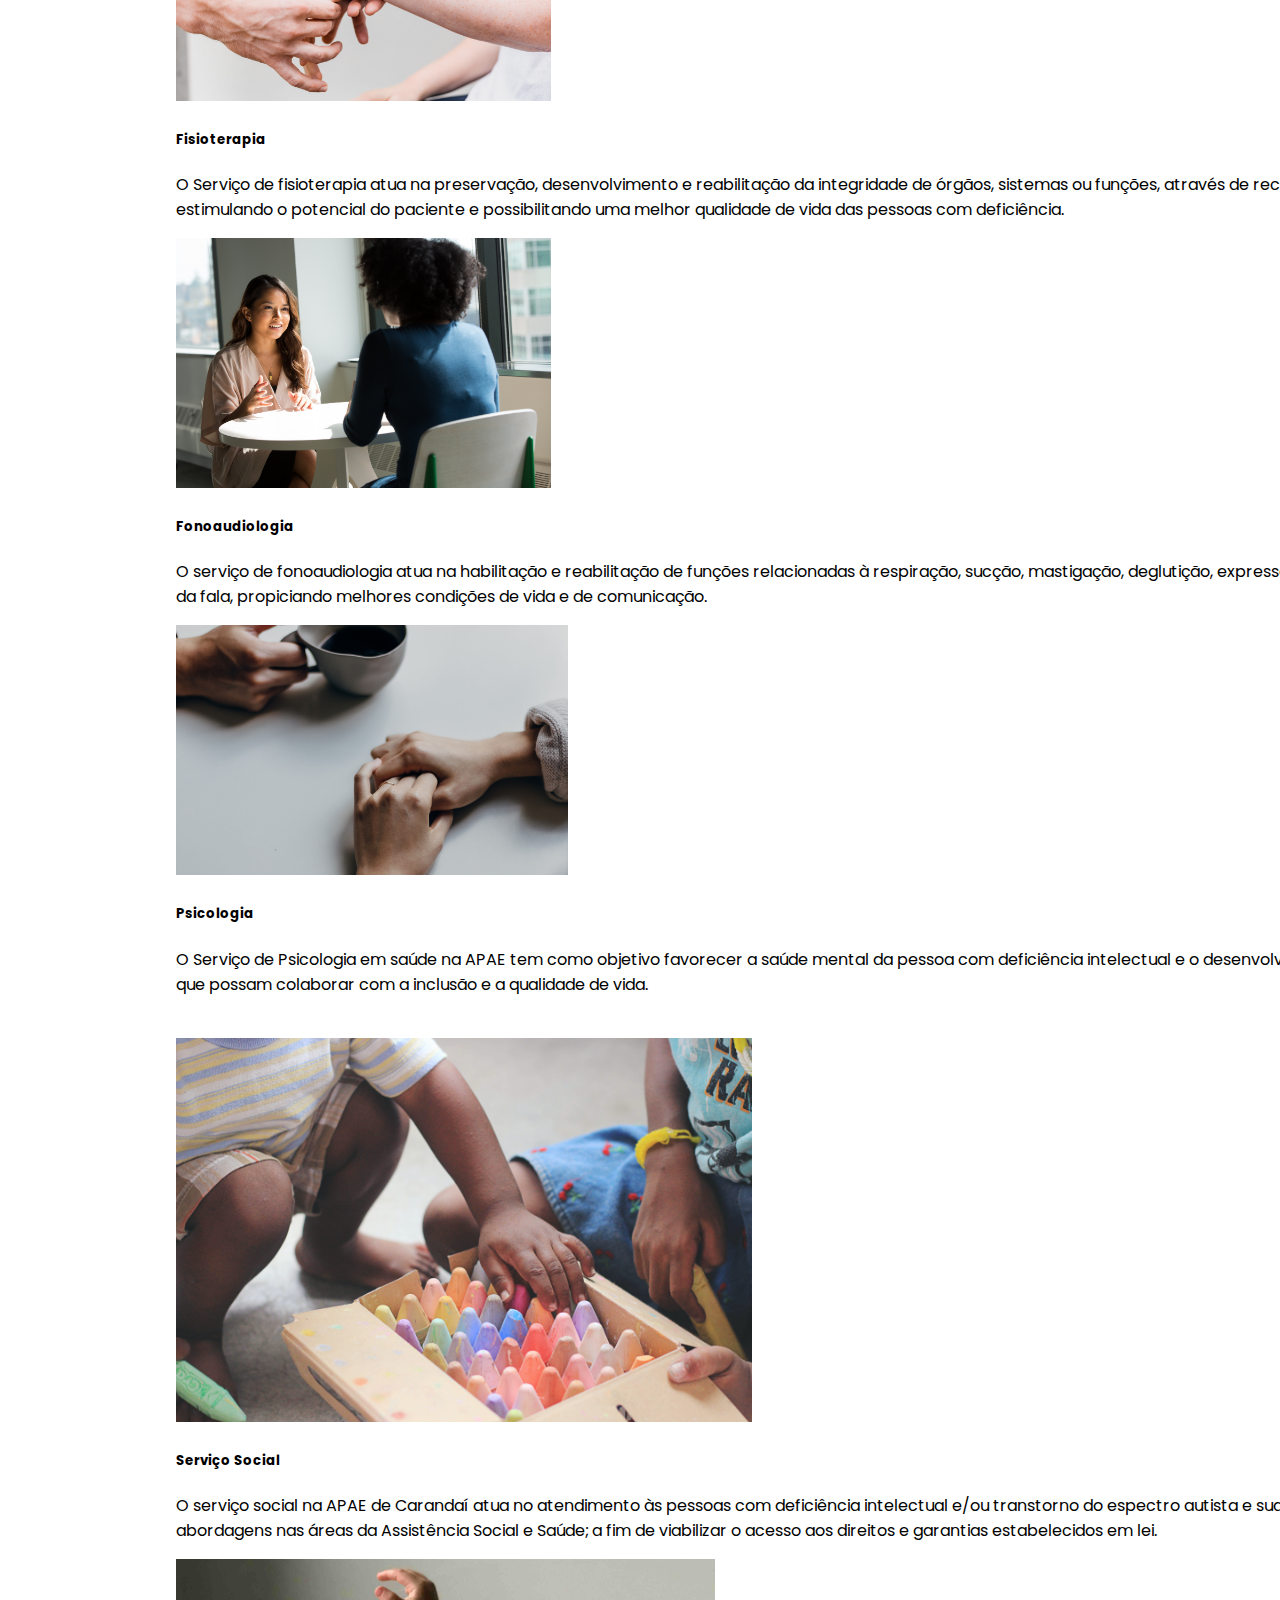
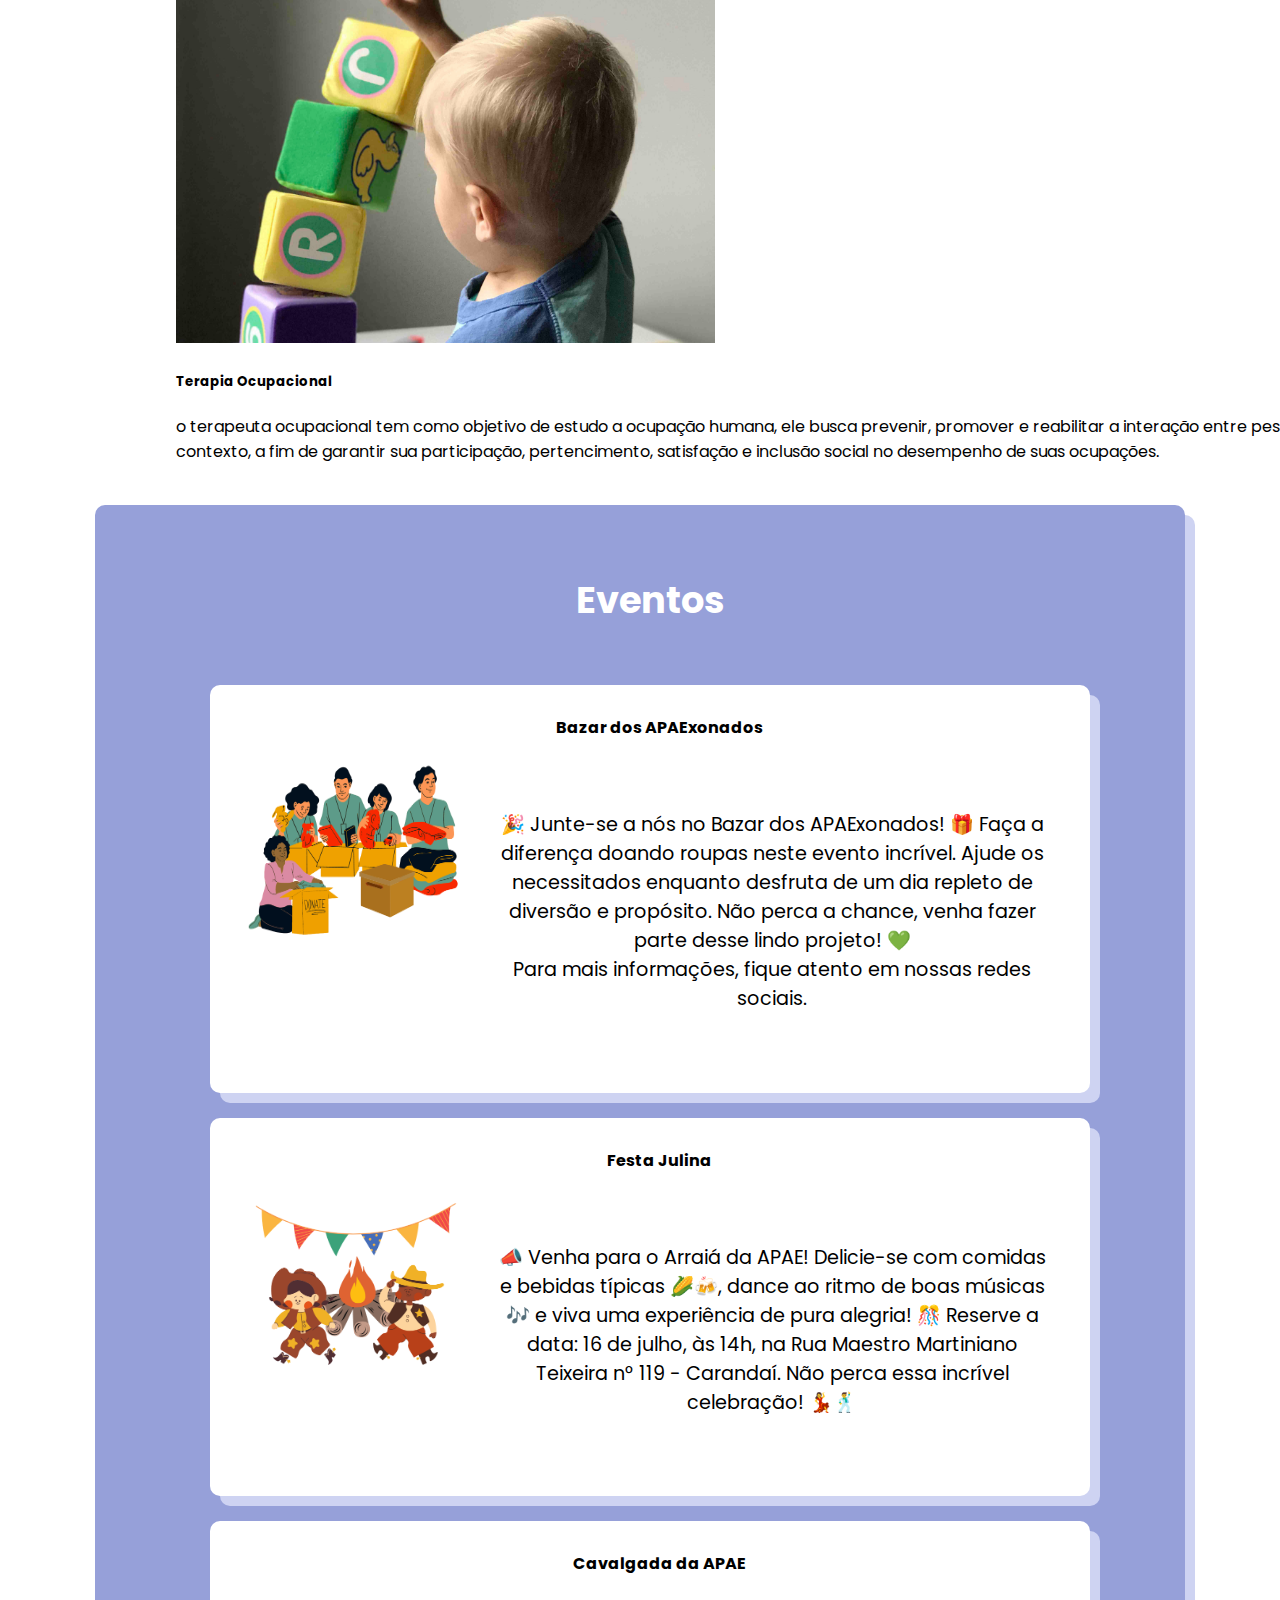
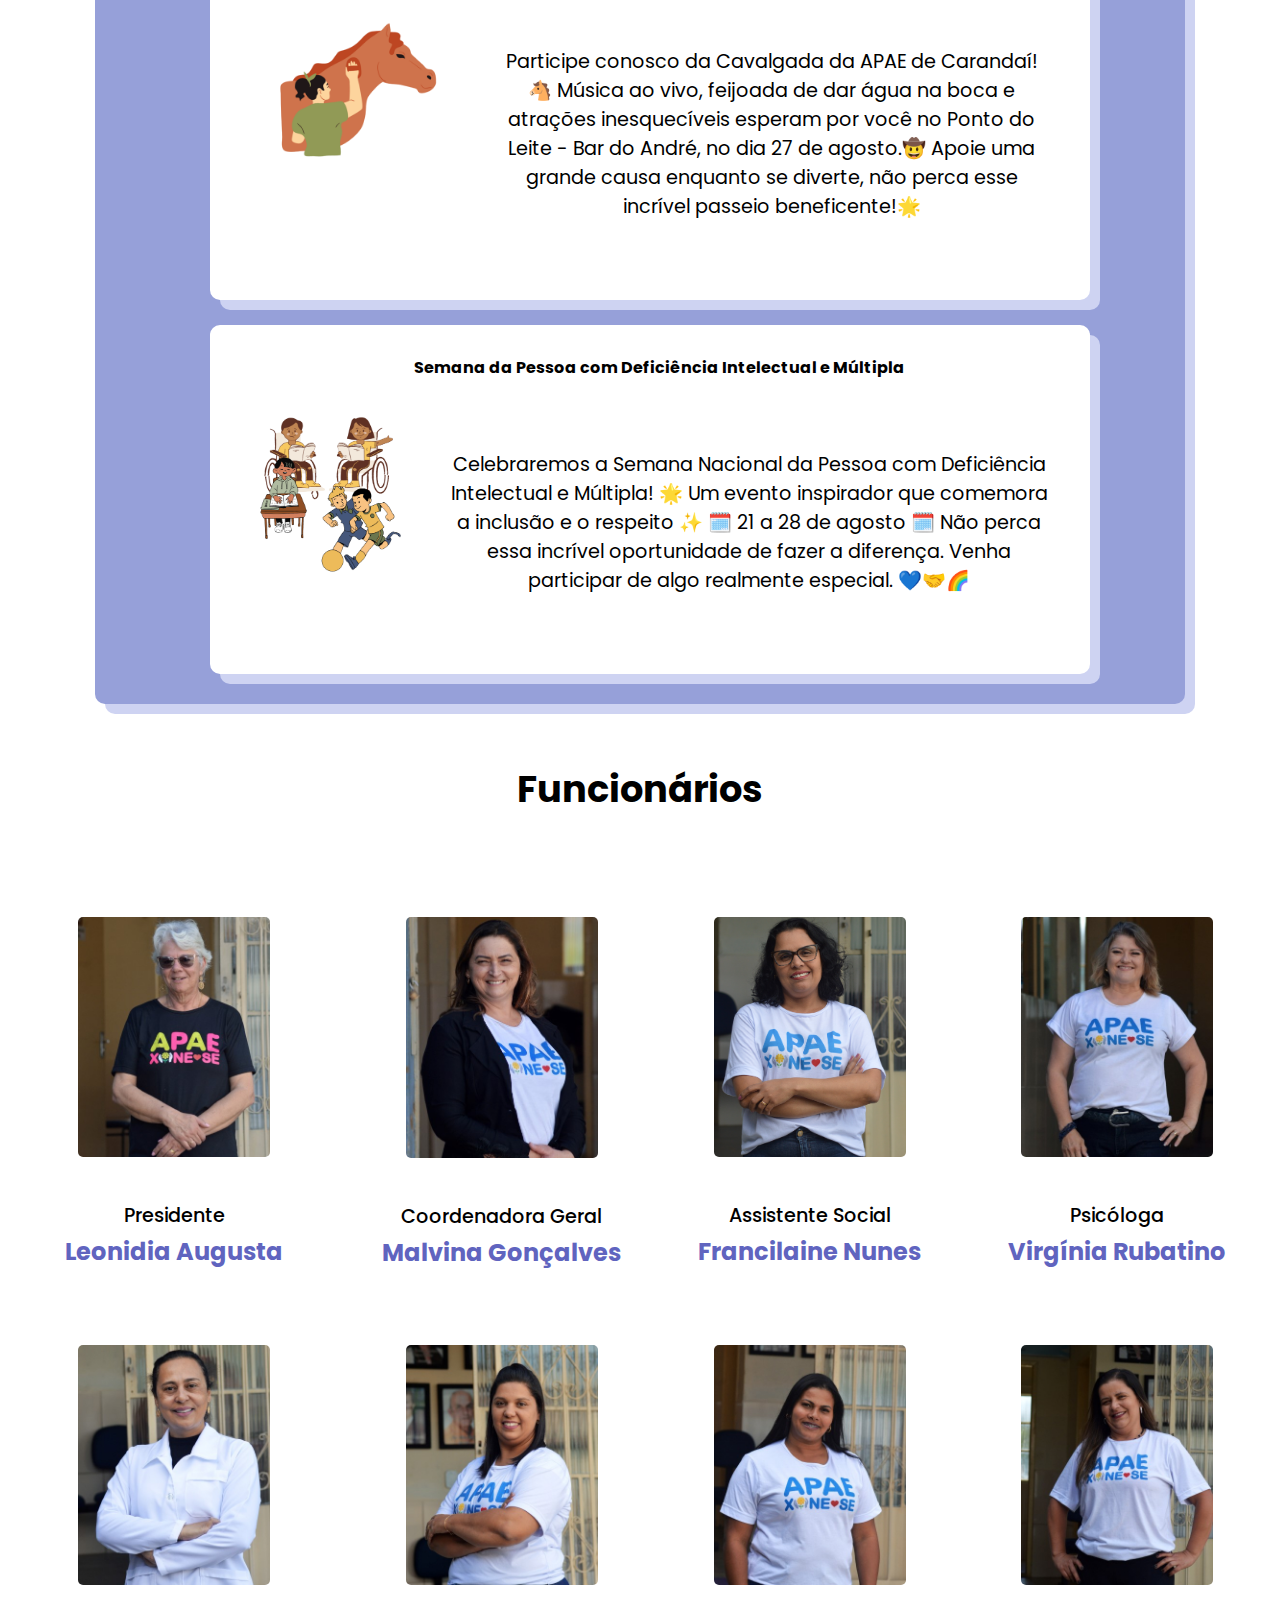
==== commit 708813ac: "mapa e card" ====
--- a/index.html
+++ b/index.html
@@ -215,7 +215,7 @@
       <br />
       <!-- Doações -->
       <section id="donations">
-        <h3 id="formatacao_h3">Como ajudar</h3>
+        <h3 id="formatacao_h3">Como Ajudar</h3>
 
         <section class="comoajudarP">
           <article class="doa_produto">
@@ -545,7 +545,7 @@
         src="https://www.google.com/maps/embed?pb=!1m14!1m8!1m3!1d2634.6900470150963!2d-43.80709299138293!3d-20.95193696895895!3m2!1i1024!2i768!4f13.1!3m3!1m2!1s0xa181793cd7b425%3A0x4a3559f322aa8615!2sAssocia%C3%A7%C3%A3o%20de%20Pais%20e%20Amigos%20dos%20Excepcionais%20de%20Caranda%C3%AD%20-%20APAE!5e0!3m2!1spt-BR!2sbr!4v1686920932547!5m2!1spt-BR!2sbr"
         width="100%"
         height="350px"
-        style="border: 0"
+        style="border: 0;position: relative; margin-bottom: -8px;"
         allowfullscreen=""
         loading="lazy"
         referrerpolicy="no-referrer-when-downgrade"
@@ -583,7 +583,7 @@
             />
             <a
               href="https://www.facebook.com/profile.php?id=100007034416415"
-              style="color: white"
+              style="color: white; margin-top: 13px"
               >Facebook</a
             >
           </section>
@@ -594,7 +594,7 @@
             />
             <a
               href="https://www.instagram.com/apae.carandai/"
-              style="color: white"
+              style="color: white; margin-top: 13px"
               >Instagram</a
             >
           </section>
--- a/styles.css
+++ b/styles.css
@@ -156,8 +156,9 @@
     height: 581px;
   }
   .sobreNos{
-    margin-top: 40px;
-    display: flex;
+    margin-top: -90px;
+    display: flex;
+    position: relative;
     flex-direction: column;
     width: 80%;
     margin-left: 10em;
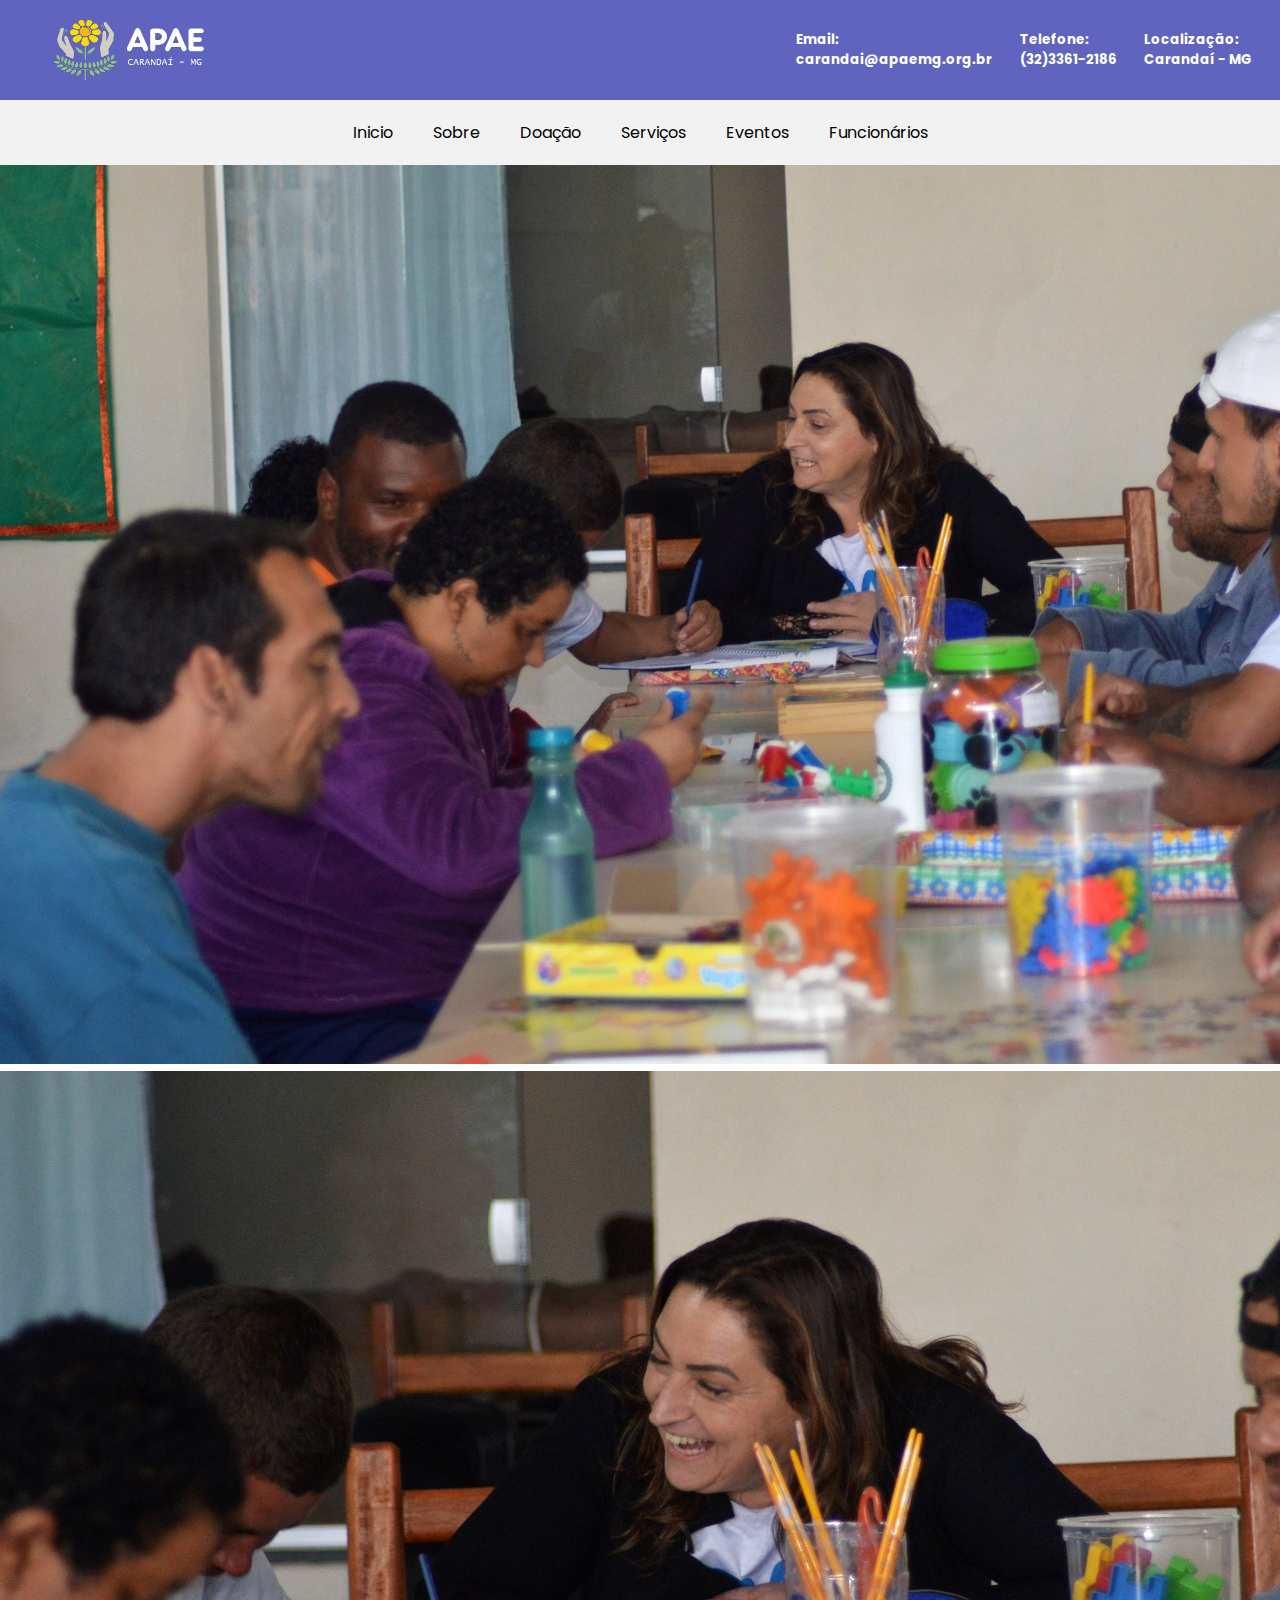
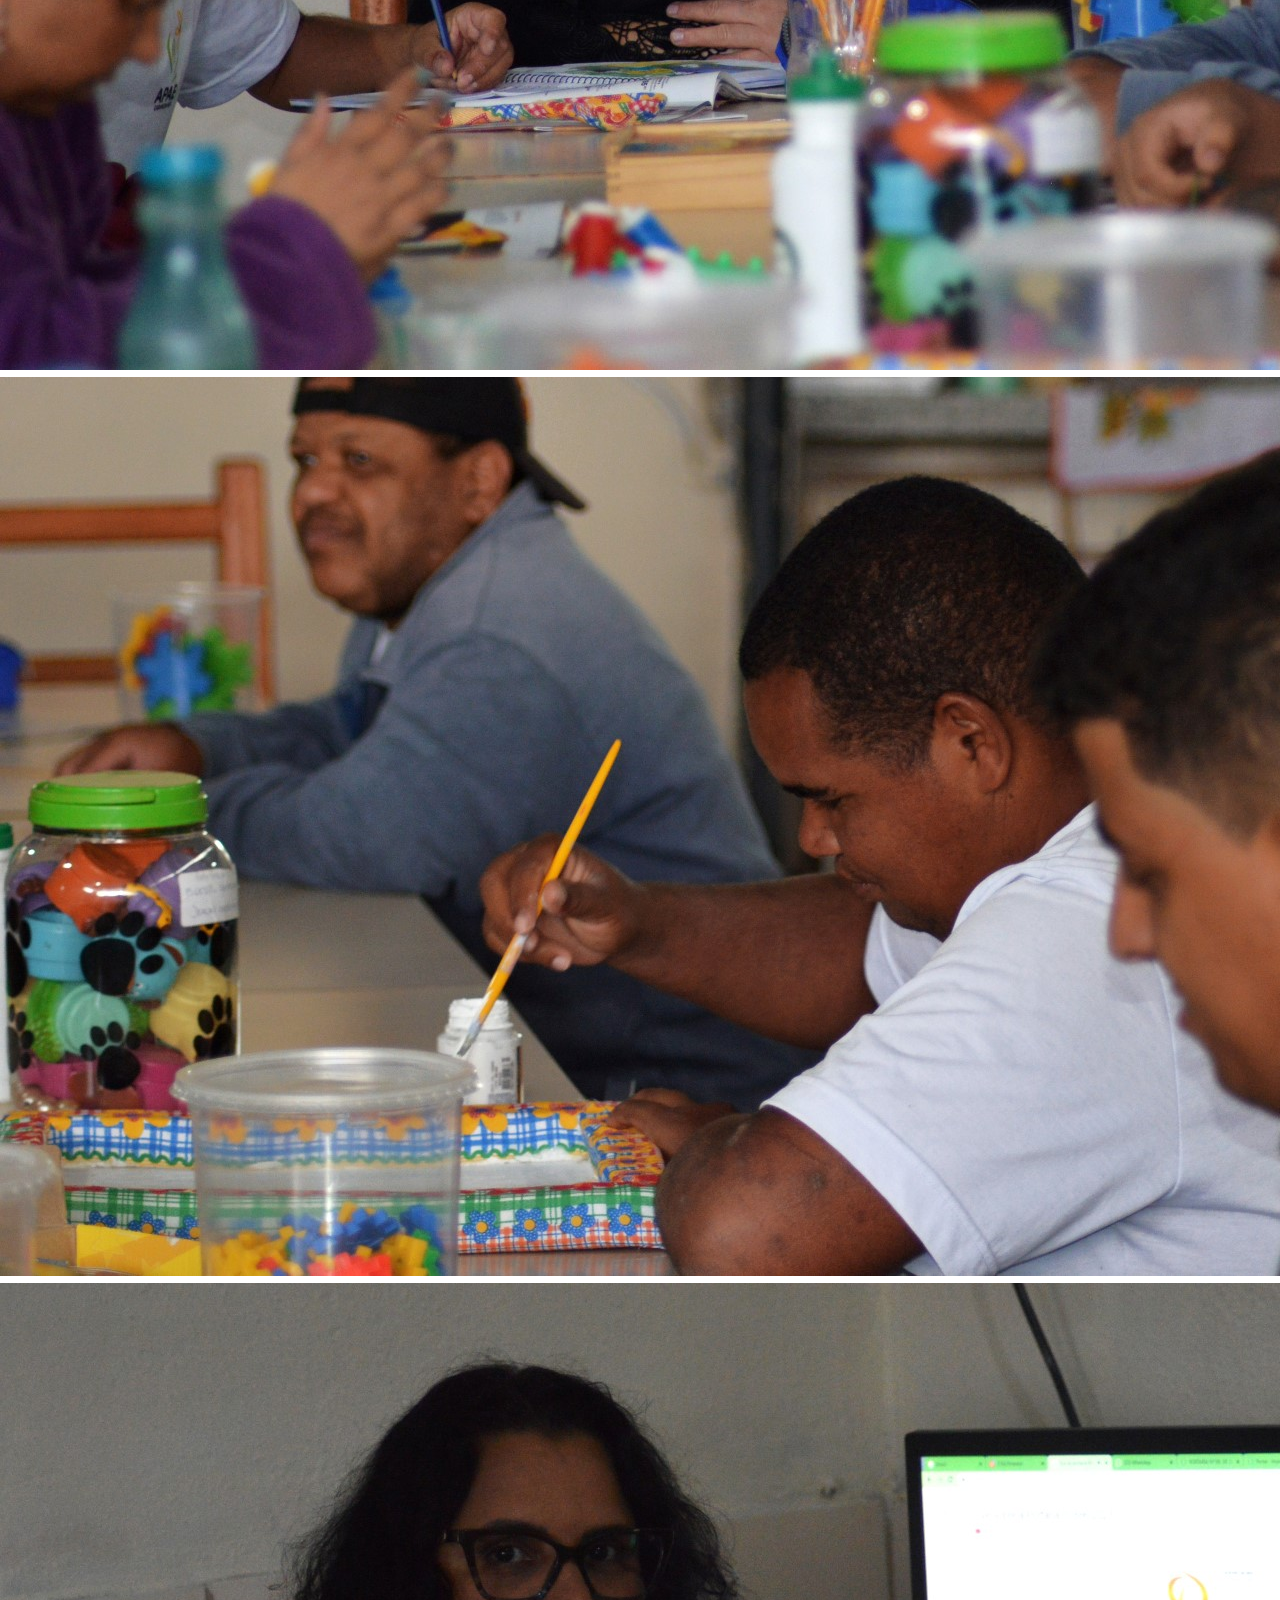
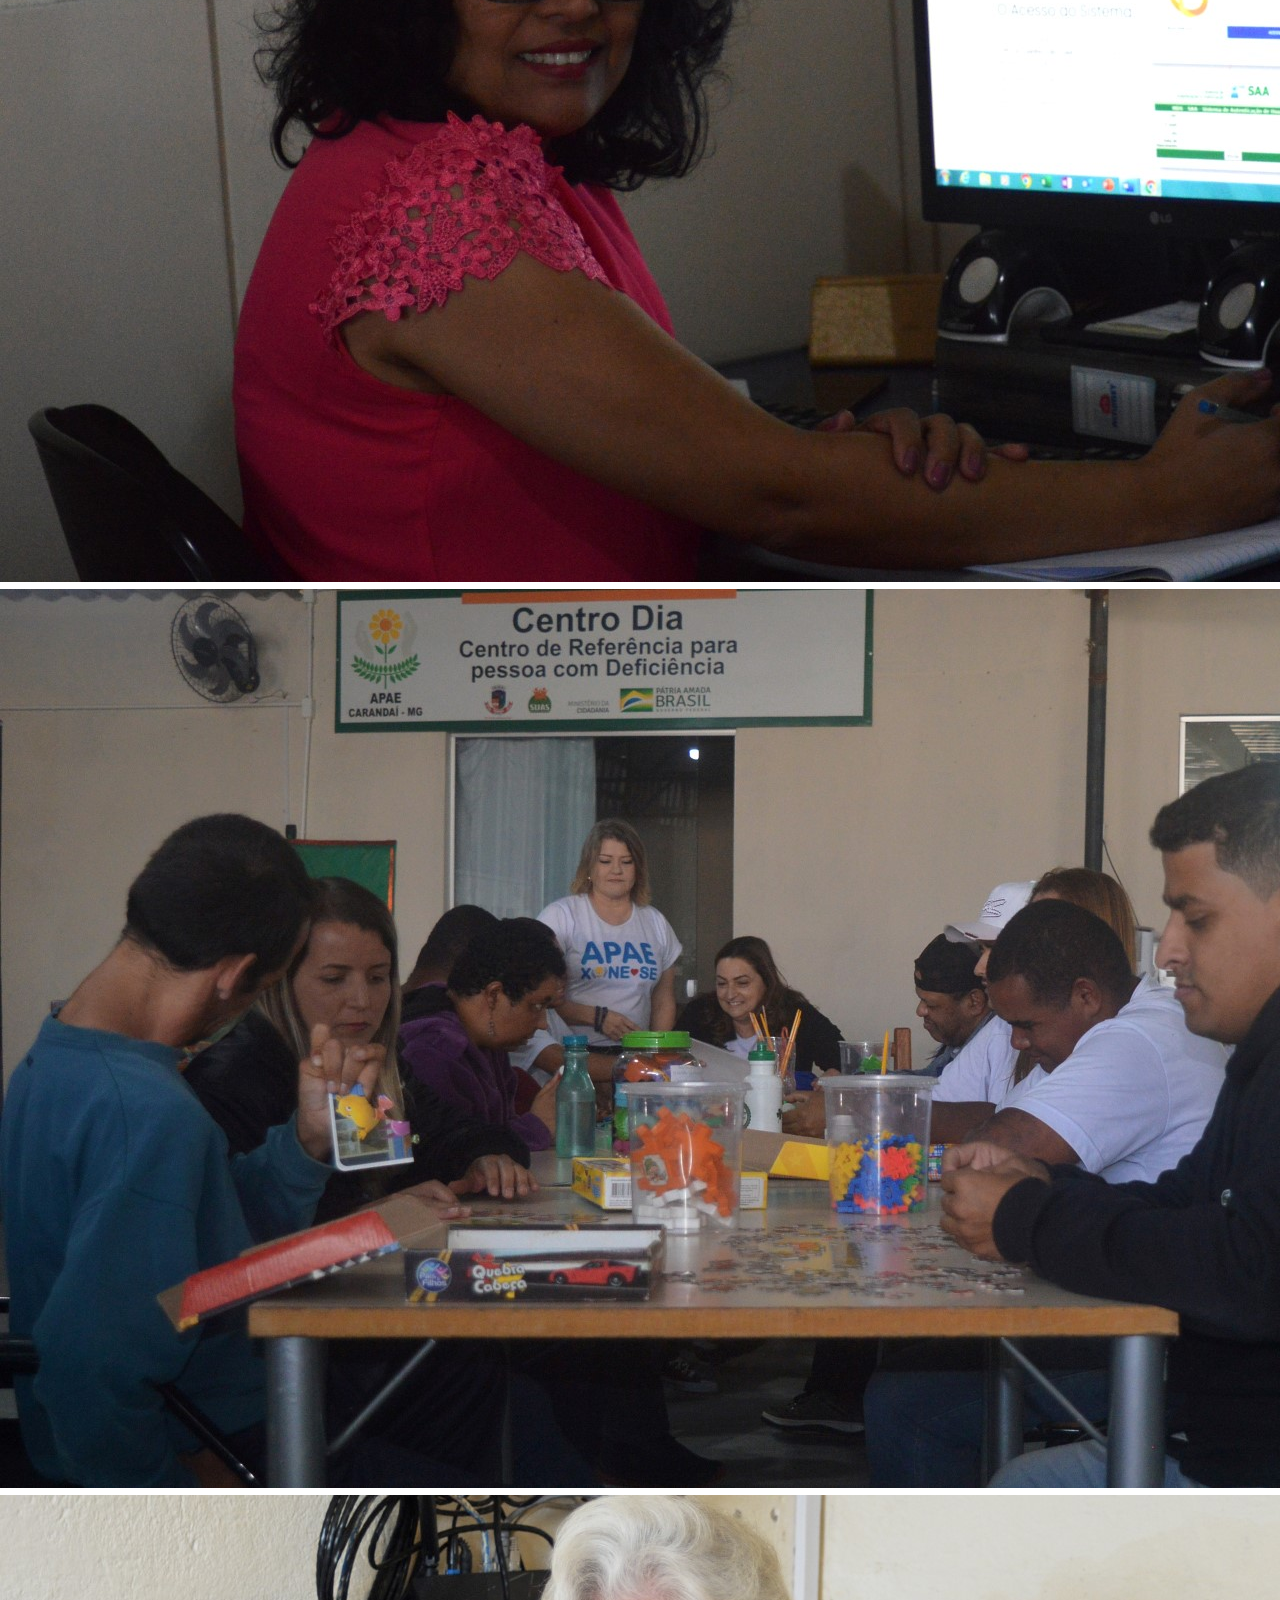
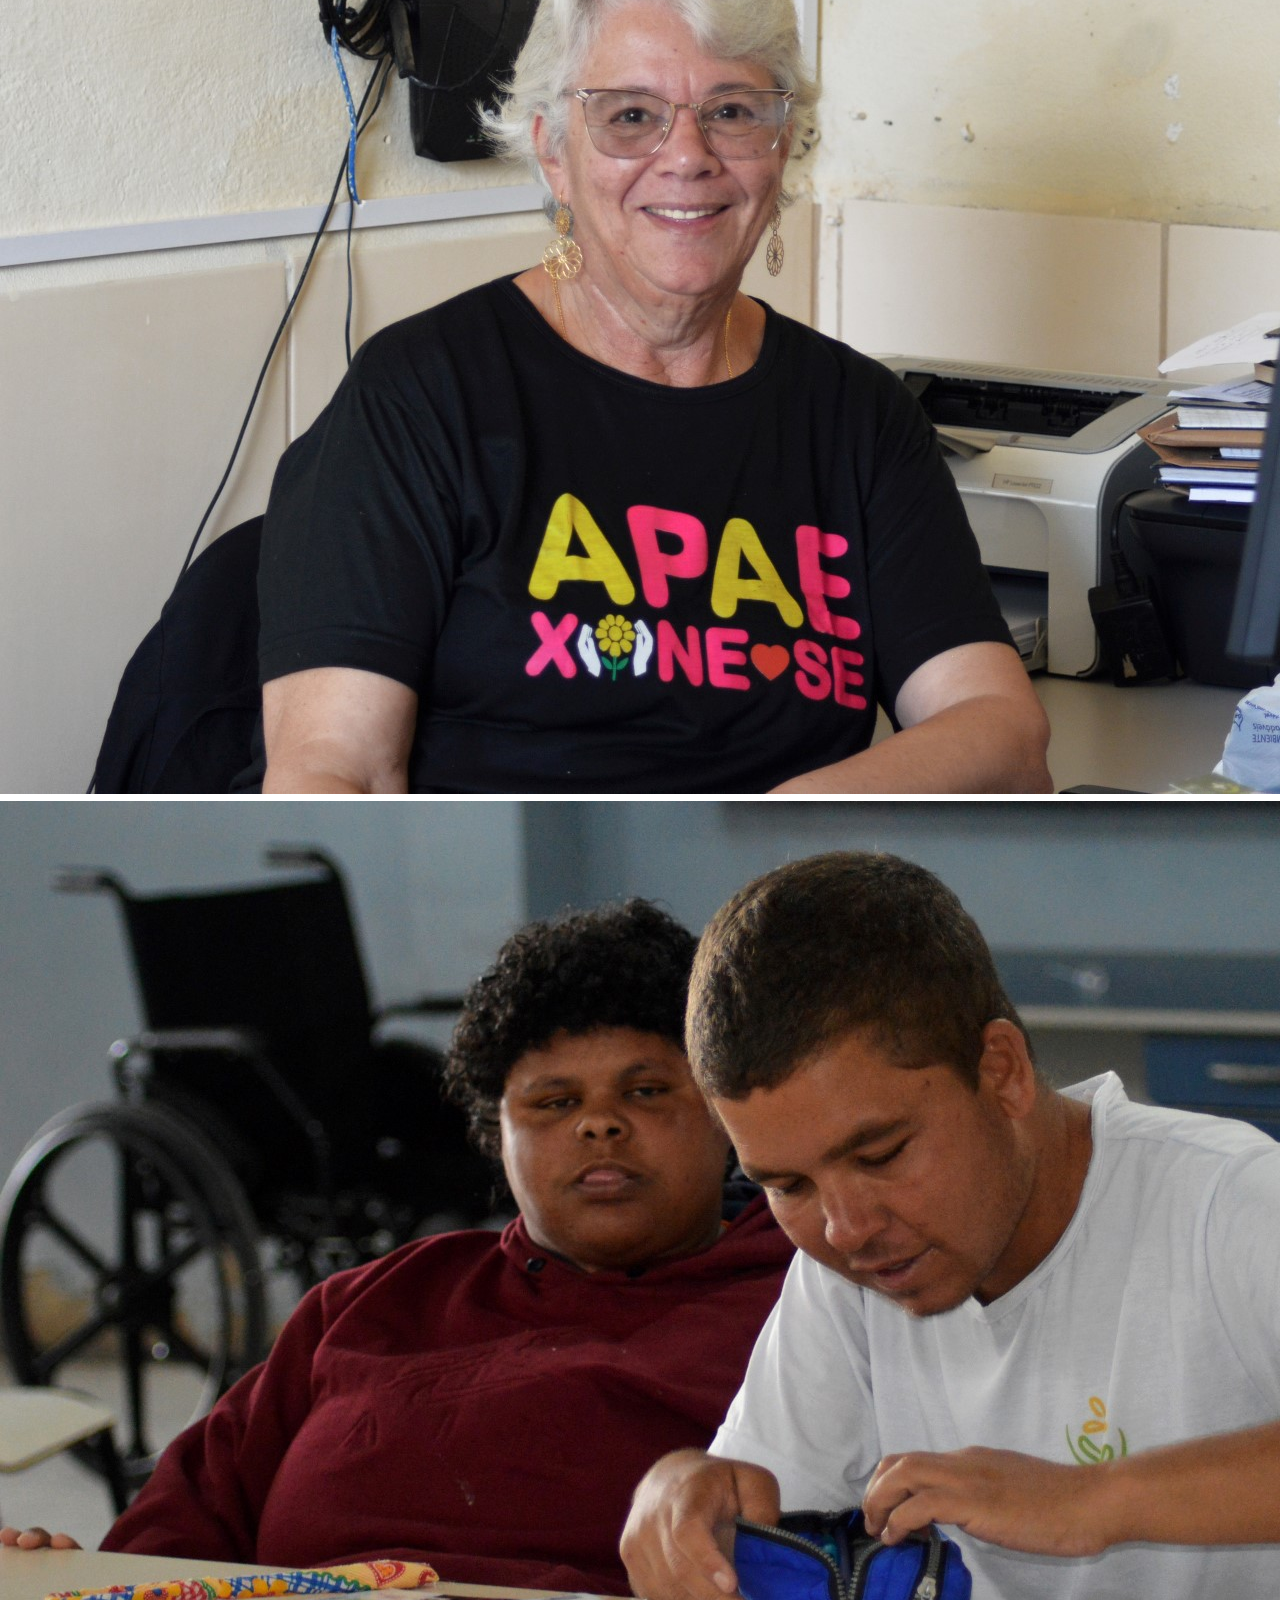
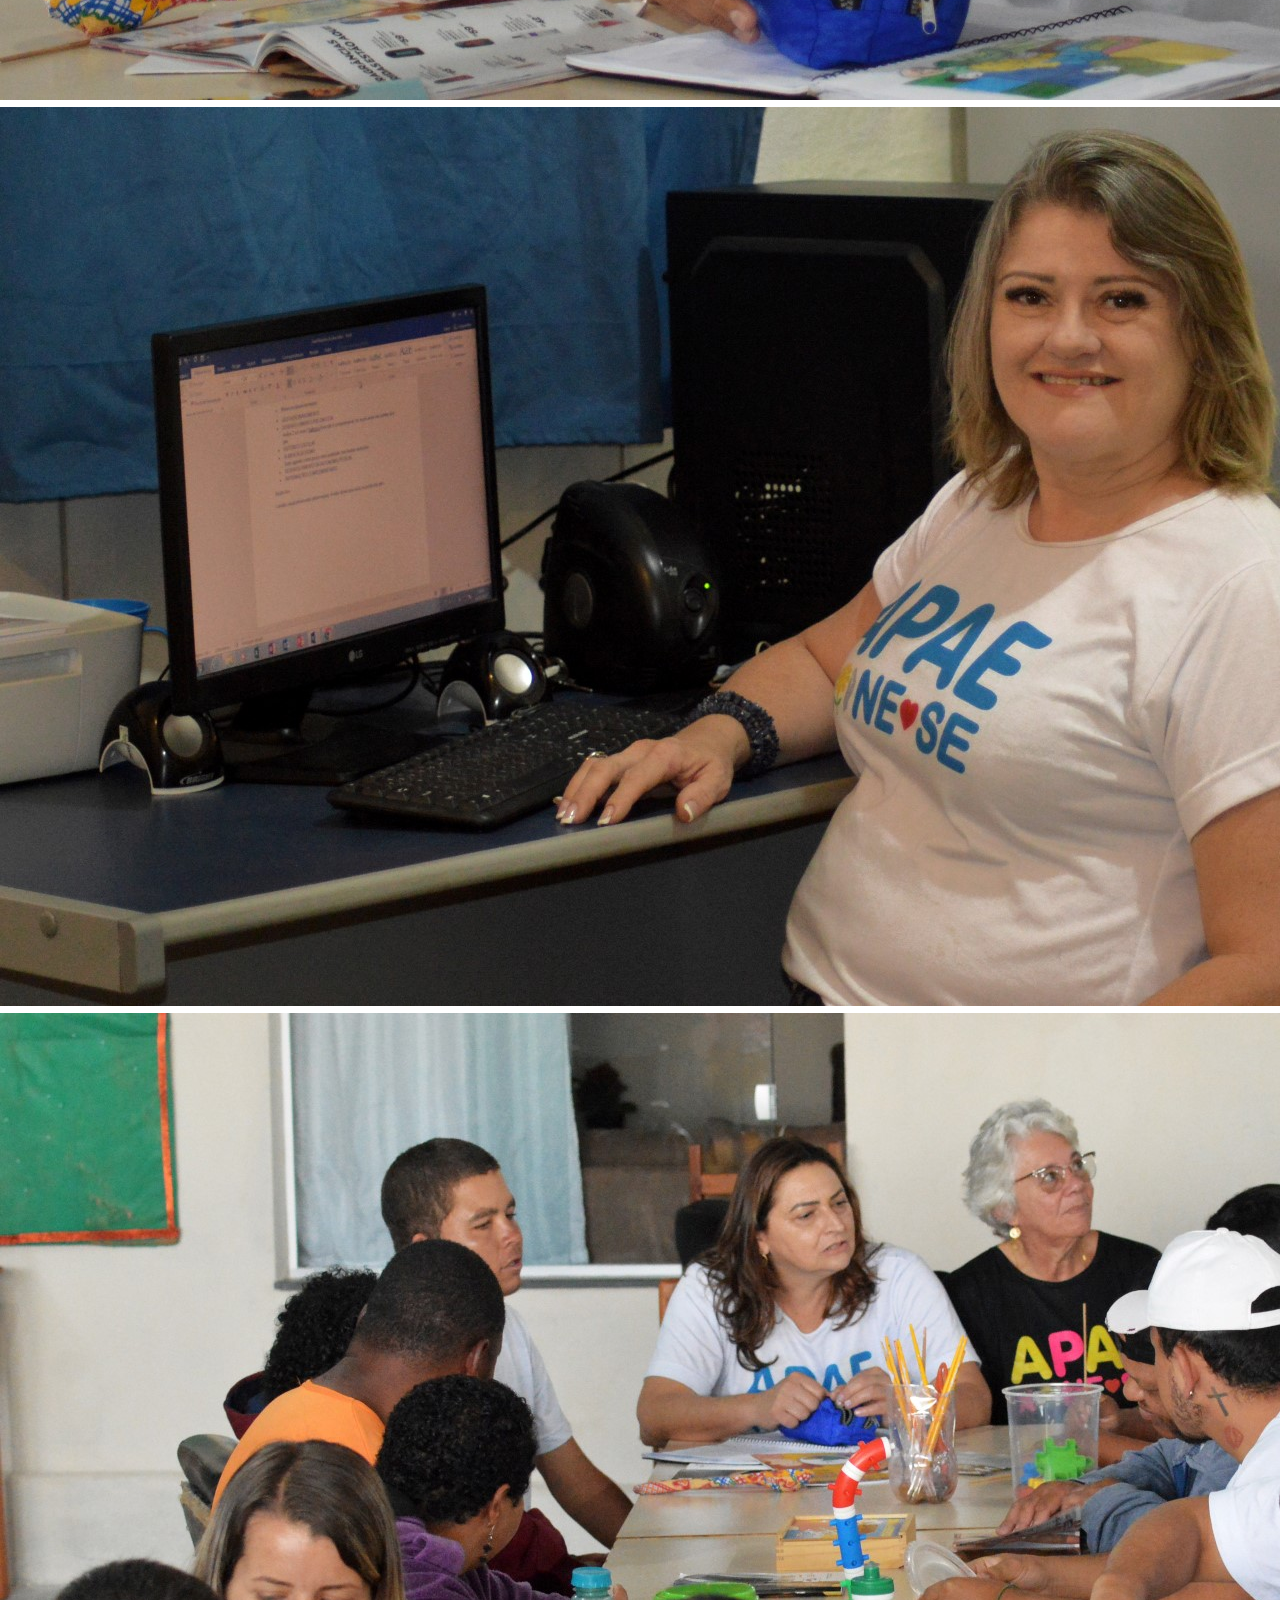
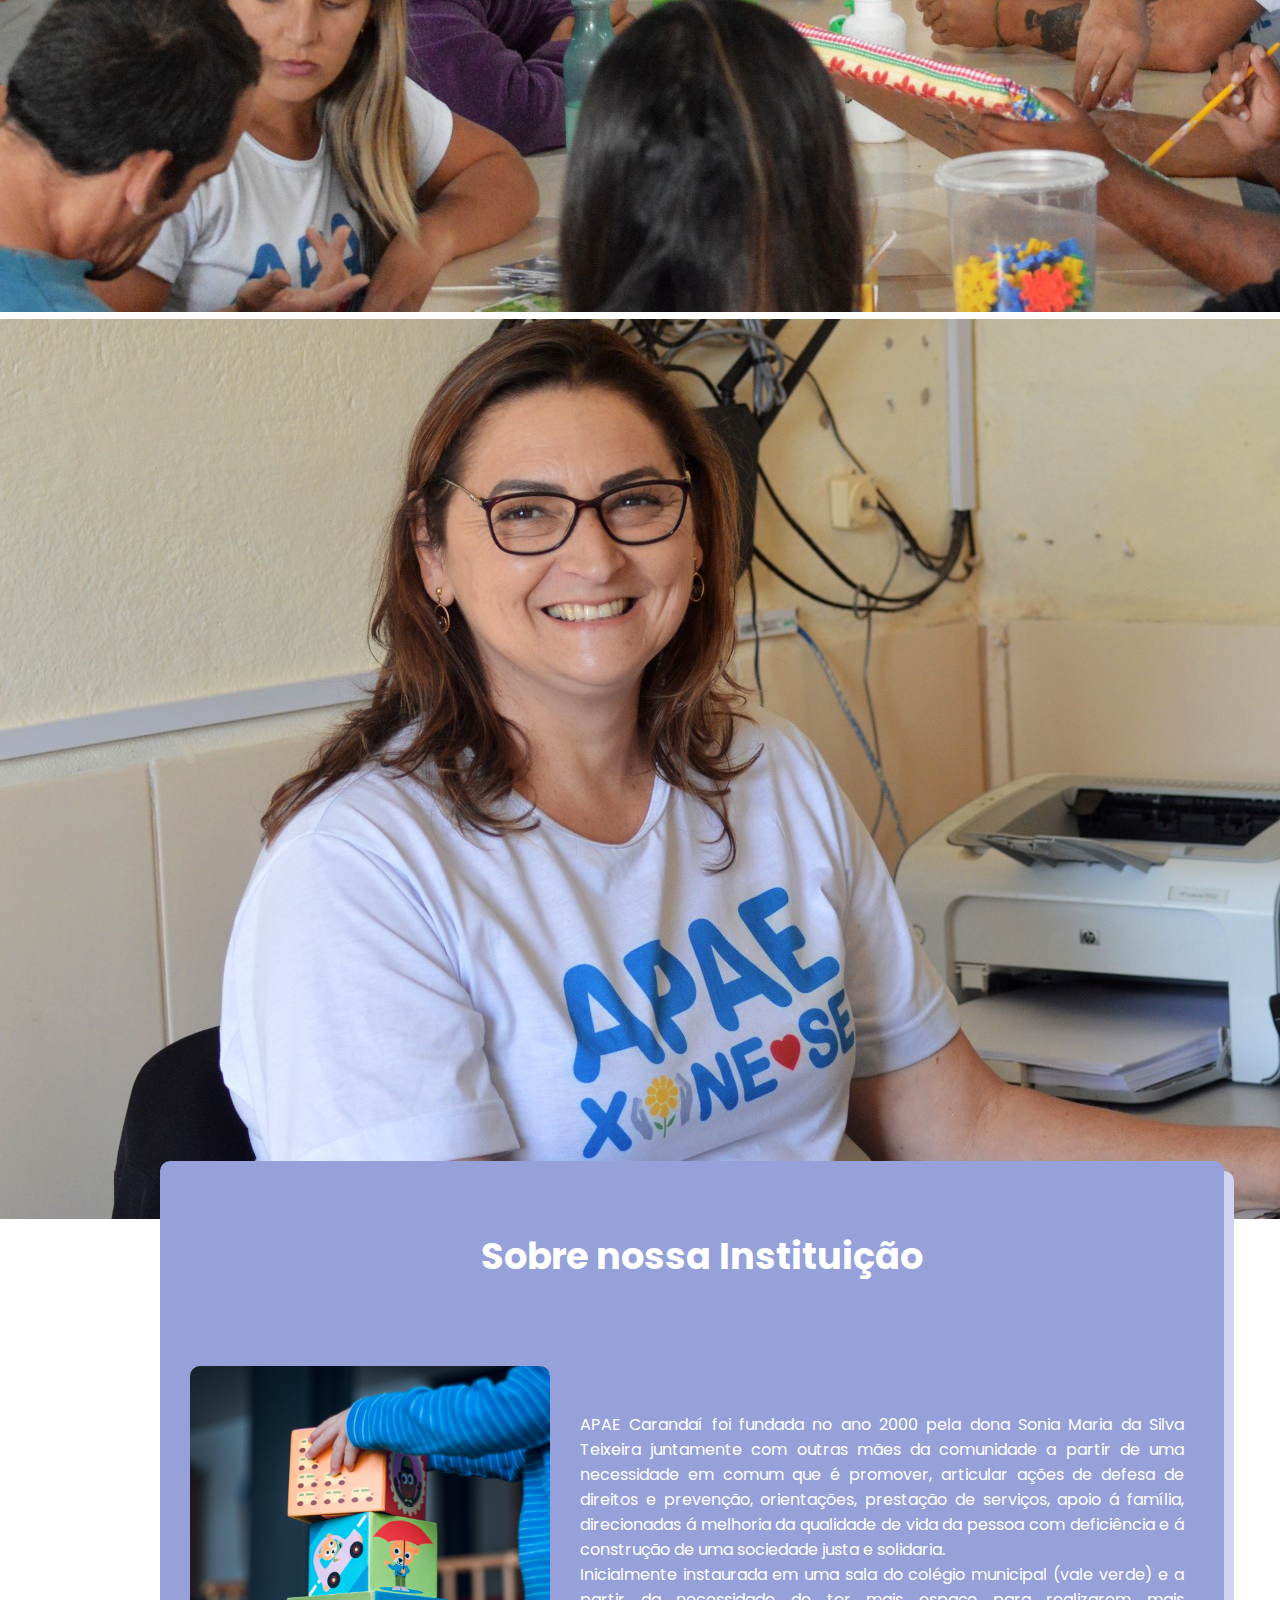
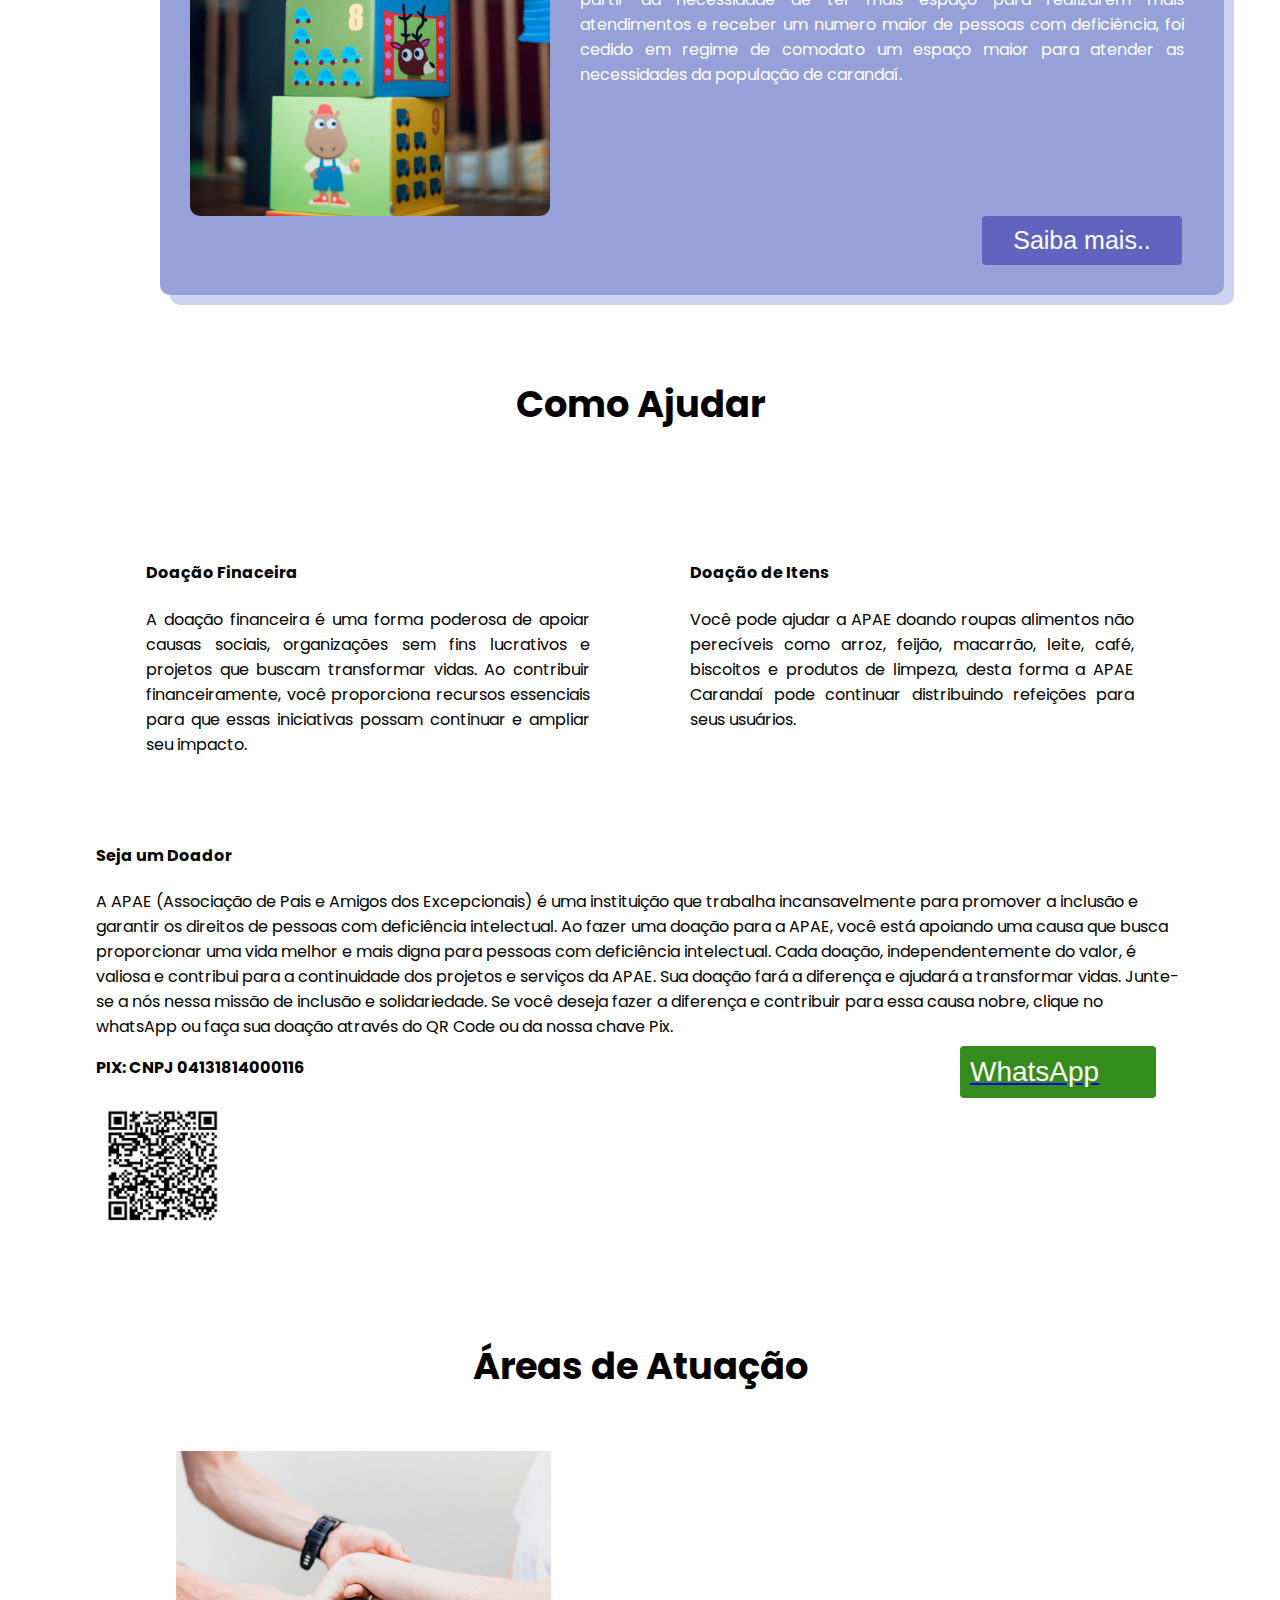
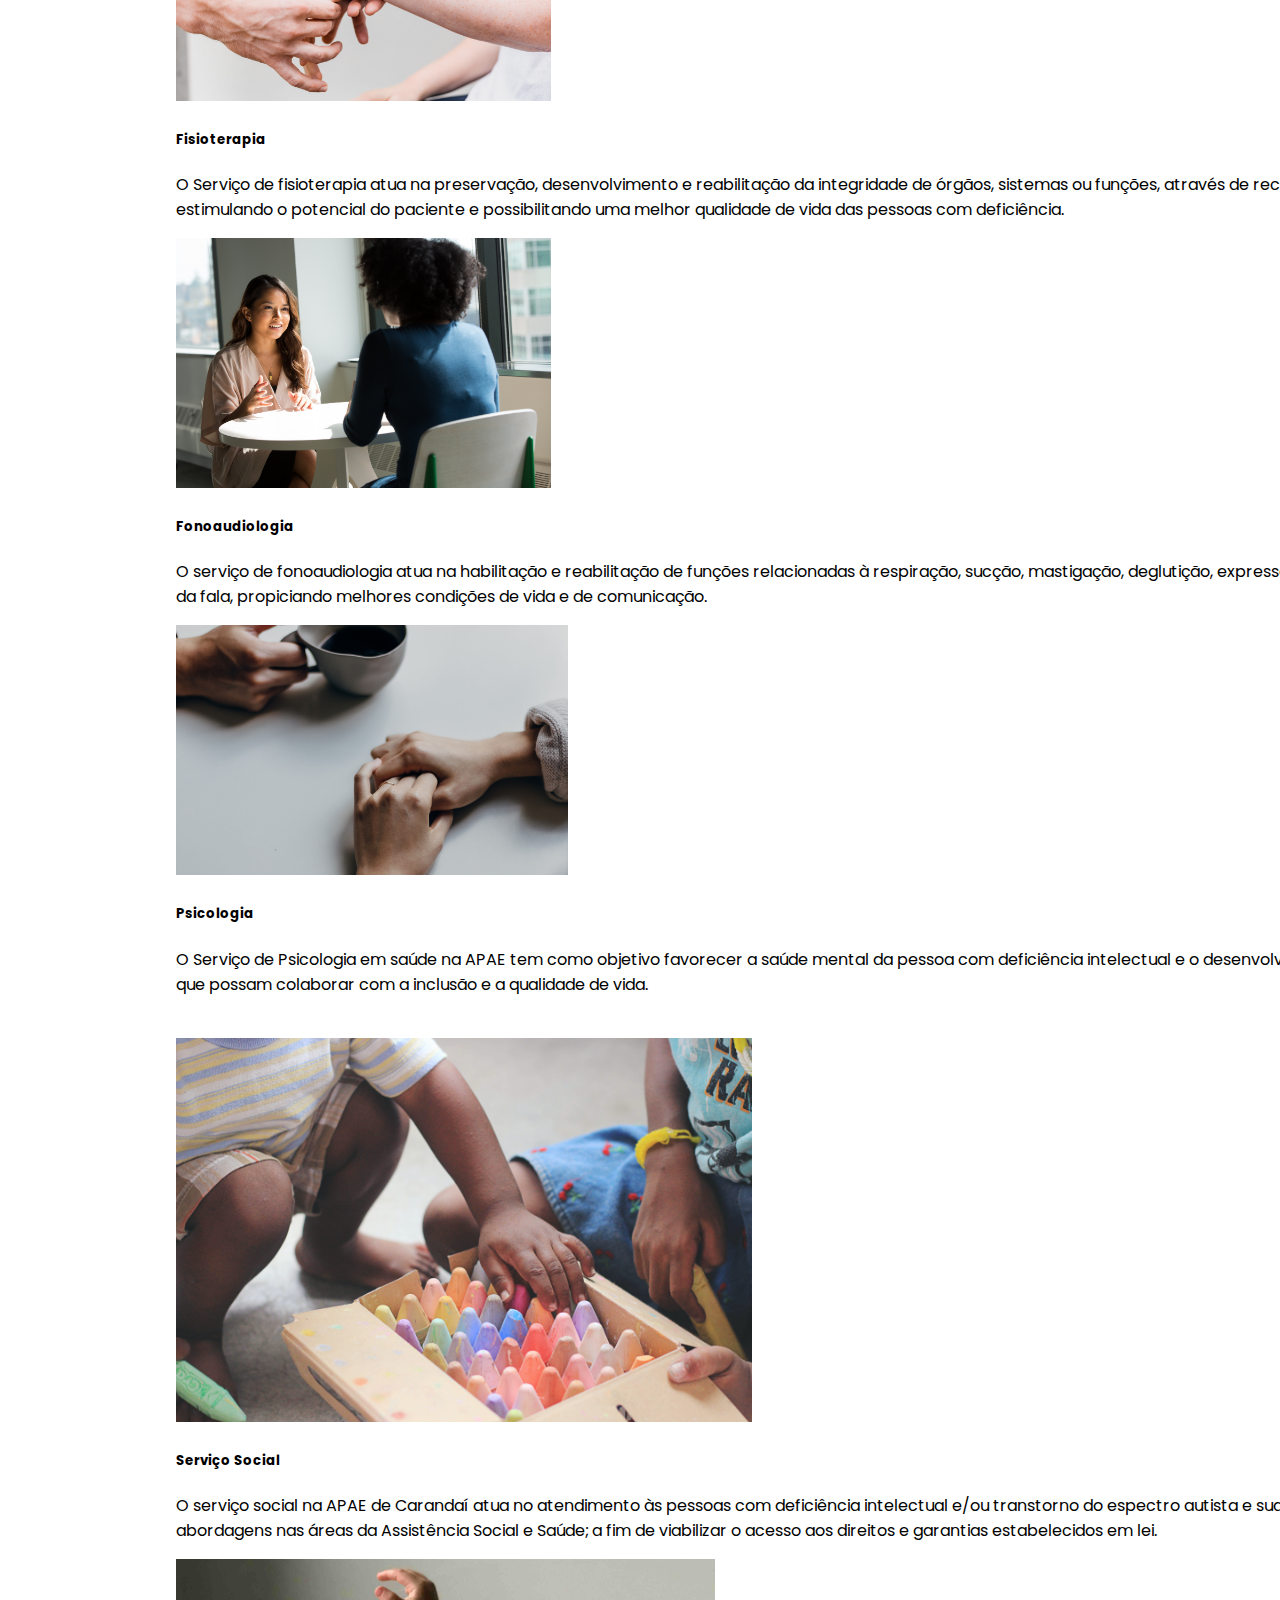
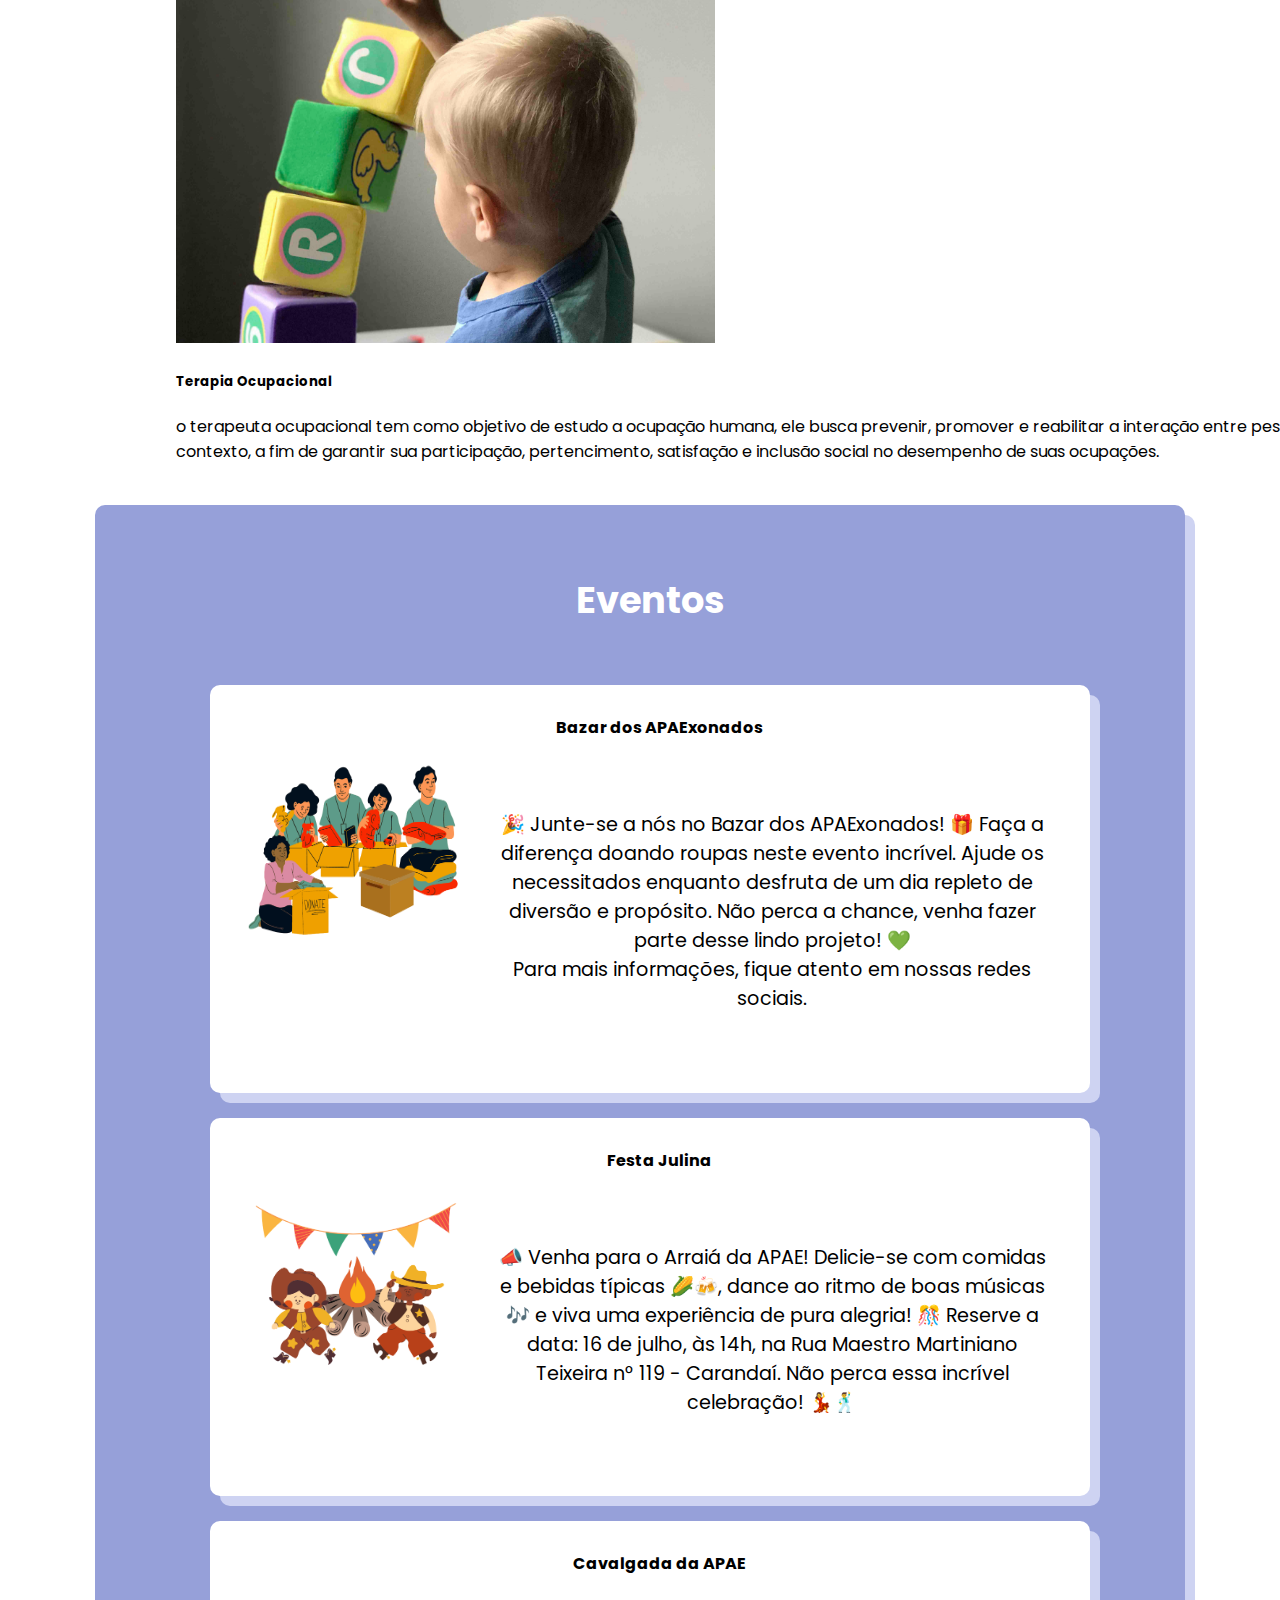
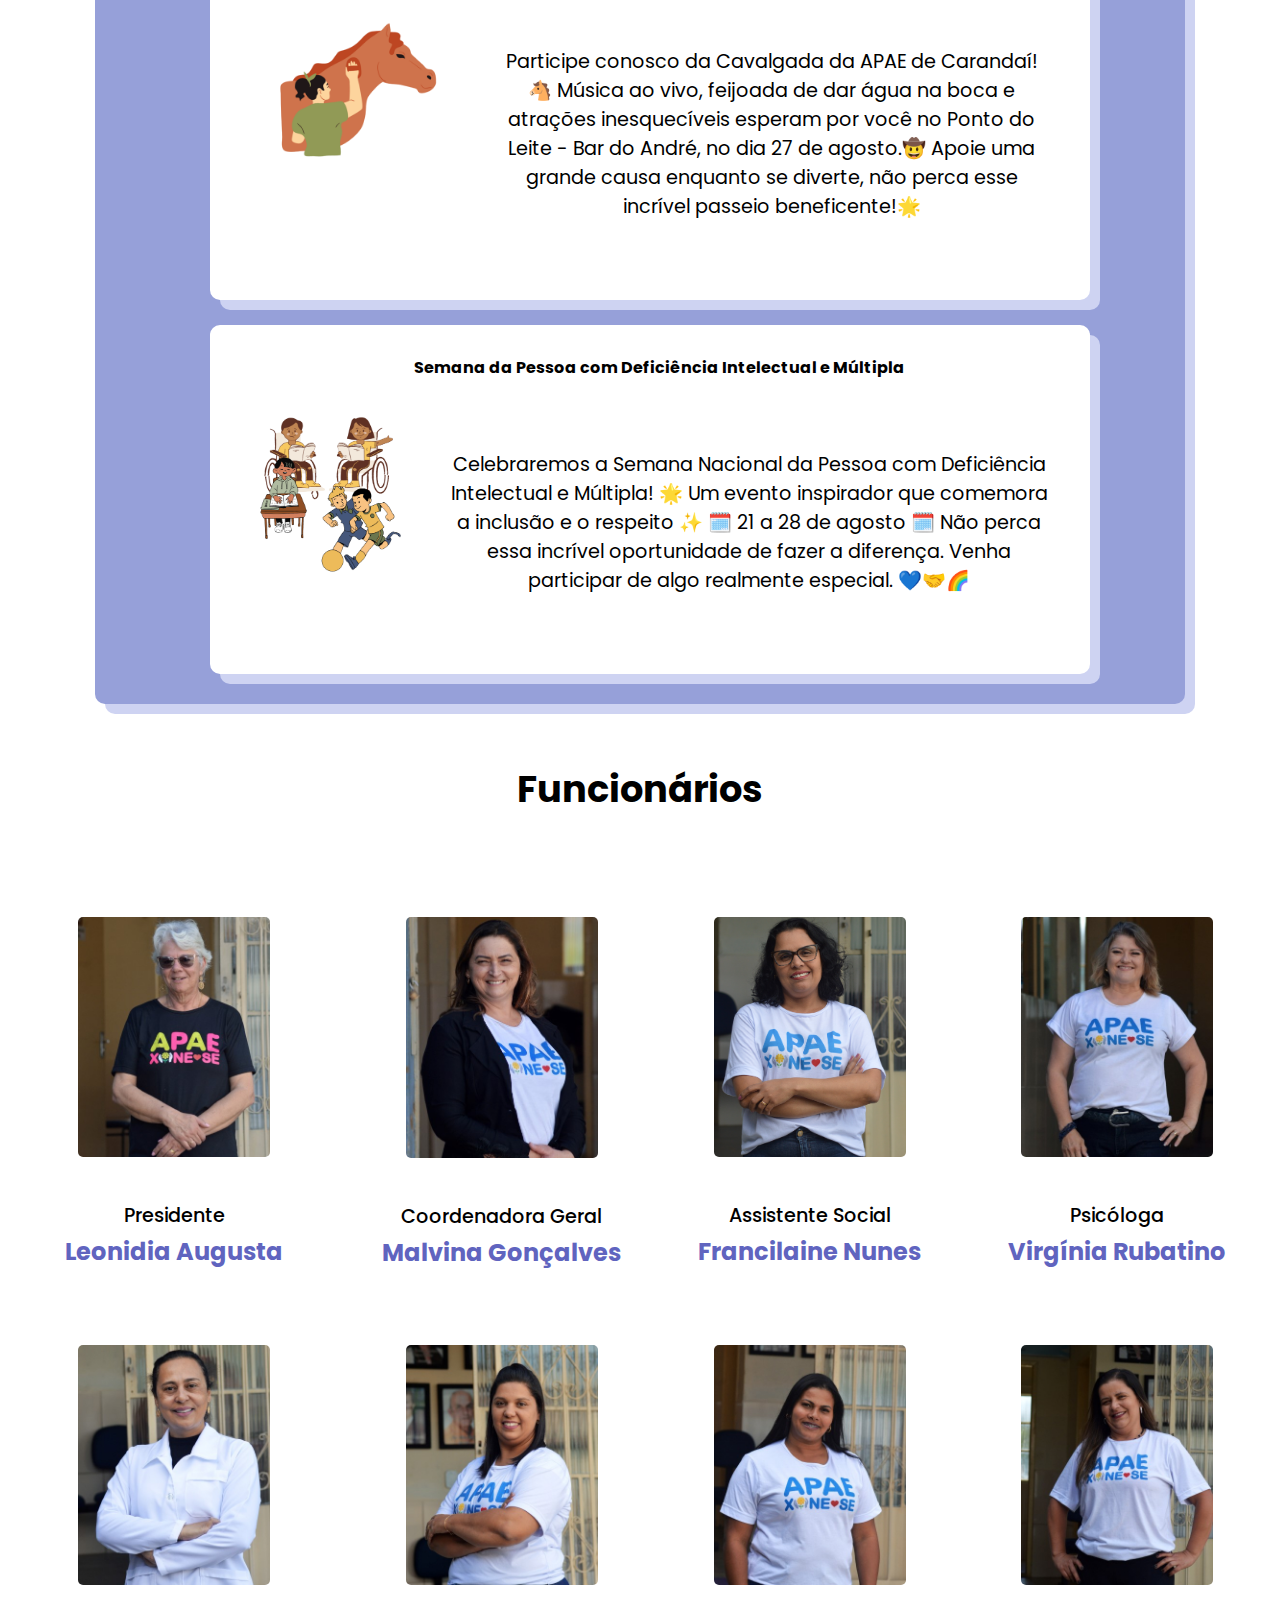
==== commit 66379dce: "botão na parte de serviços adicionado" ====
--- a/index.html
+++ b/index.html
@@ -240,7 +240,7 @@
           </article>
         </section>
         <article id="seja_um_doador">
-          <h4 id="formatacao_h4">Seja um Doardor</h4>
+          <h4 id="formatacao_h4">Seja um Doador</h4>
           <p class="paragr_doacao">
             A APAE (Associação de Pais e Amigos dos Excepcionais) é uma
             instituição que trabalha incansavelmente para promover a inclusão e
--- a/styles.css
+++ b/styles.css
@@ -183,6 +183,10 @@
     width: 200px;
     transition: all 0.5s;
     cursor: pointer;
+  }
+  .buttonVoltar{
+    margin-left: auto;
+    margin-top: 1em;
   }
 
   .buttonInicio{
